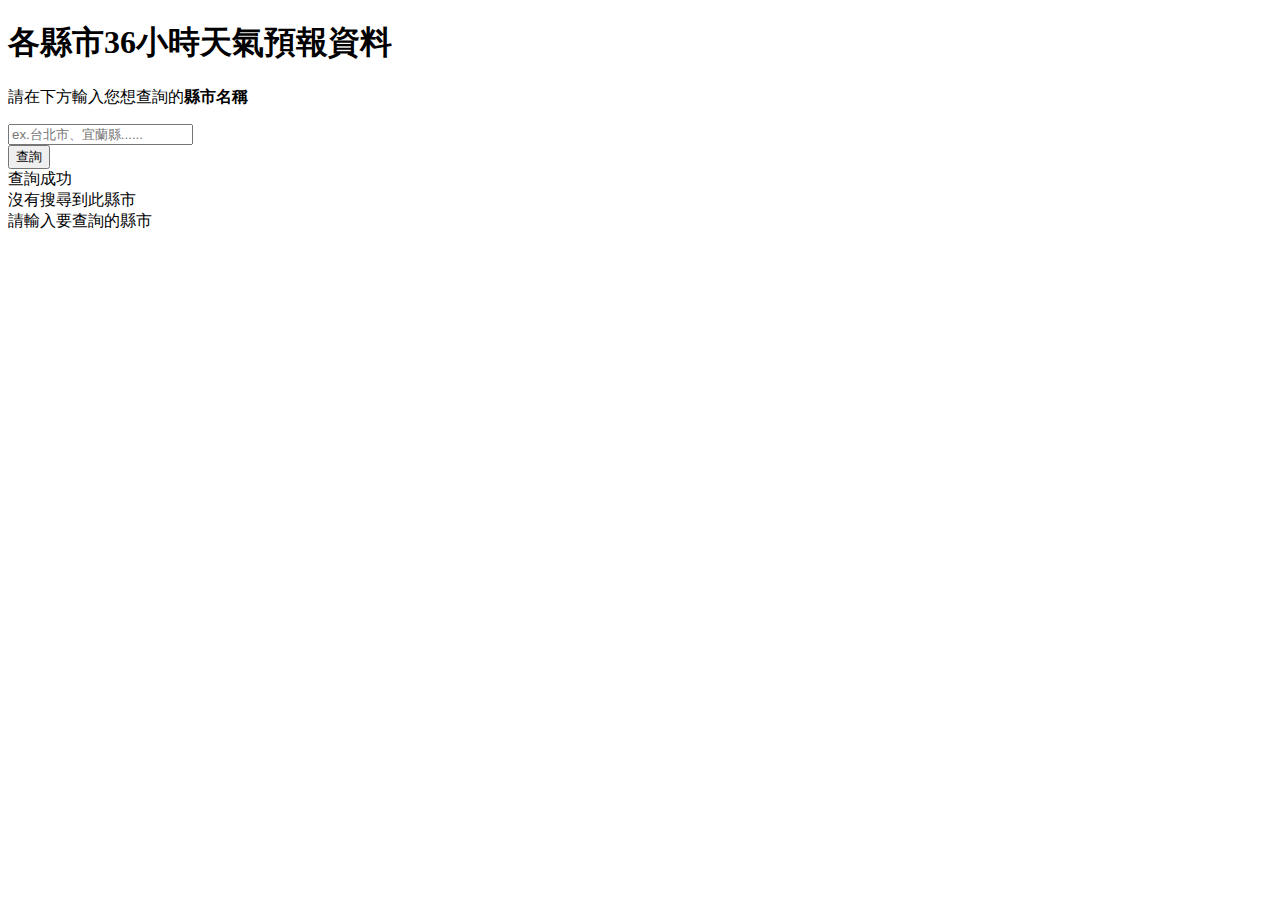
==== weather/index.html @ 9498c4dc "upload1" ====
<!DOCTYPE html>
<html lang="en">
<head>
    <meta charset="UTF-8">
    <meta name="viewport" content="width=device-width, initial-scale=1.0">
    <title>各縣市36小時天氣預報查詢</title>
    <link rel="stylesheet" href="https://stackpath.bootstrapcdn.com/bootstrap/4.2.1/css/bootstrap.min.css" integrity="sha384-GJzZqFGwb1QTTN6wy59ffF1BuGJpLSa9DkKMp0DgiMDm4iYMj70gZWKYbI706tWS" crossorigin="anonymous">
    <link rel="stylesheet" type="text/css" href="css/all.min.css">
    <link rel="icon" href="images/icon.ico">
</head>
<body>
    <div class="bgImg ">
        <div class="container">
          <h1 class="text-light">各縣市36小時天氣預報資料</h1>
          <p>請在下方輸入您想查詢的<strong class="text-strong ">縣市名稱</strong></p>
          <form>
            <div class="form_group">
              <input id="input_answer" class=" col-md-7 col-7  border-white" type="text" placeholder="ex.台北市、宜蘭縣......">
            </div>
          </form>
          <button id="findButton" type="submit" name="submit" class="btn btn-info border-btn">查詢</button>
          <div class="alert-group ">
              <div id="success" class="alert alert-success">查詢成功</div>
              <div id="fail" class="alert alert-danger">沒有搜尋到此縣市</div>
              <div id="empty" class="alert alert-danger">請輸入要查詢的縣市</div>
          </div>
      </div>
  </div>    
    <script src="https://ajax.googleapis.com/ajax/libs/jquery/3.5.1/jquery.min.js"></script>
    <script src="https://cdnjs.cloudflare.com/ajax/libs/popper.js/1.14.6/umd/popper.min.js" integrity="sha384-wHAiFfRlMFy6i5SRaxvfOCifBUQy1xHdJ/yoi7FRNXMRBu5WHdZYu1hA6ZOblgut" crossorigin="anonymous"></script>
    <script src="https://stackpath.bootstrapcdn.com/bootstrap/4.2.1/js/bootstrap.min.js" integrity="sha384-B0UglyR+jN6CkvvICOB2joaf5I4l3gm9GU6Hc1og6Ls7i6U/mkkaduKaBhlAXv9k" crossorigin="anonymous"></script>
    <script type="text/javascript" src="air.js"></script>
</body>
</html>
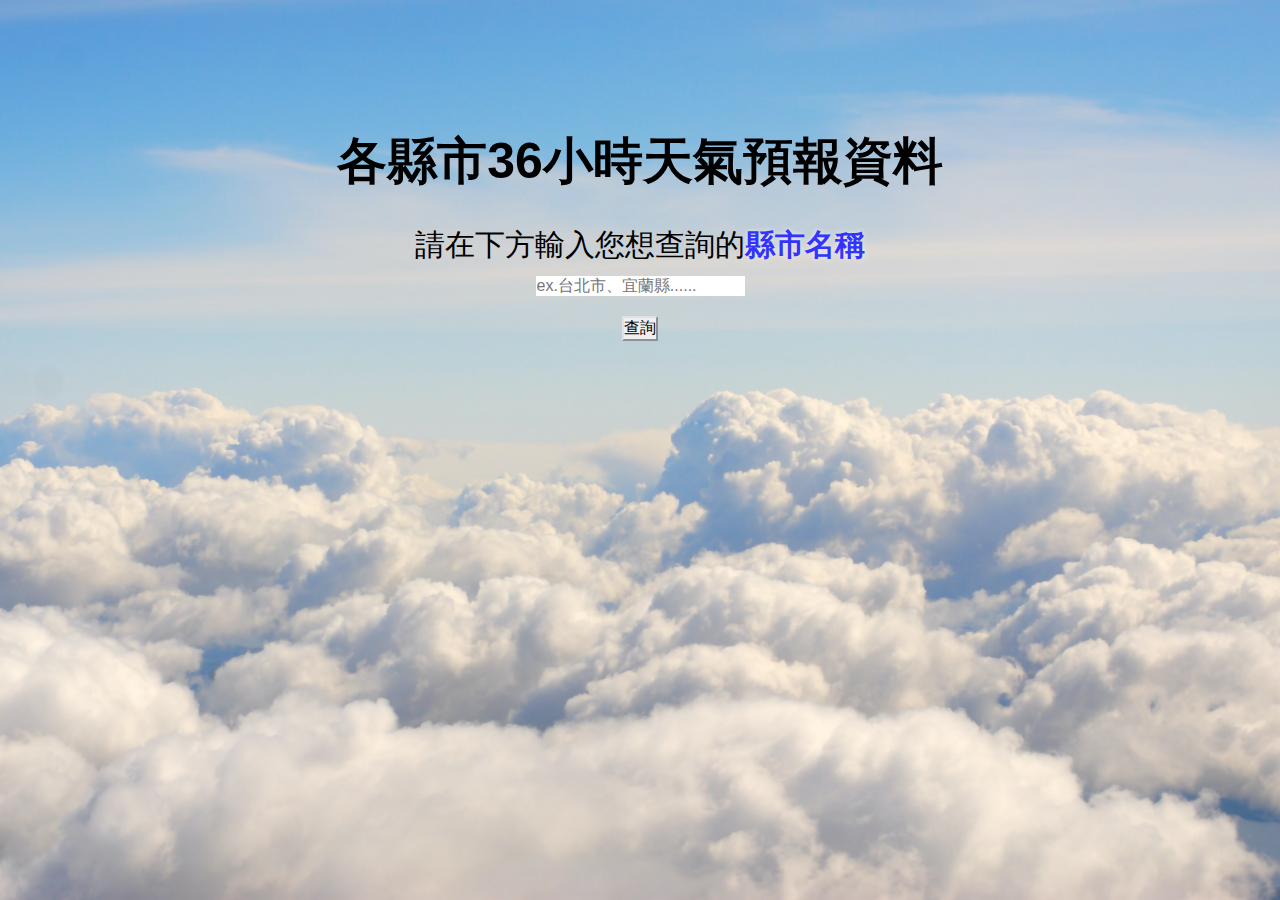
==== commit cb149e80: "modified" ====
--- a/weather/index.html
+++ b/weather/index.html
@@ -5,7 +5,7 @@
     <meta name="viewport" content="width=device-width, initial-scale=1.0">
     <title>各縣市36小時天氣預報查詢</title>
     <link rel="stylesheet" href="https://stackpath.bootstrapcdn.com/bootstrap/4.2.1/css/bootstrap.min.css" integrity="sha384-GJzZqFGwb1QTTN6wy59ffF1BuGJpLSa9DkKMp0DgiMDm4iYMj70gZWKYbI706tWS" crossorigin="anonymous">
-    <link rel="stylesheet" type="text/css" href="css/all.min.css">
+    <link rel="stylesheet" type="text/css" href="css/all.css">
     <link rel="icon" href="images/icon.ico">
 </head>
 <body>
--- a/weather/css/all.css
+++ b/weather/css/all.css
@@ -0,0 +1,516 @@
+/*!
+Pure v1.0.1
+Copyright 2013 Yahoo!
+Licensed under the BSD License.
+https://github.com/pure-css/pure/blob/master/LICENSE.md
+*/
+/*!
+normalize.css v^3.0 | MIT License | git.io/normalize
+Copyright (c) Nicolas Gallagher and Jonathan Neal
+*/
+/*! normalize.css v3.0.3 | MIT License | github.com/necolas/normalize.css */
+/**
+ * 1. Set default font family to sans-serif.
+ * 2. Prevent iOS and IE text size adjust after device orientation change,
+ *    without disabling user zoom.
+ */
+h1, h2, h3, h4, h5, h6, p {
+  font-family: 'Noto Sans TC', sans-serif;
+}
+
+html {
+  font-family: 'Noto Sans TC', sans-serif;
+  -ms-text-size-adjust: 100%;
+  /* 2 */
+  -webkit-text-size-adjust: 100%;
+  /* 2 */
+}
+
+/**
+   * Remove default margin.
+   */
+body {
+  margin: 0;
+}
+
+/* HTML5 display definitions
+     ========================================================================== */
+/**
+   * Correct `block` display not defined for any HTML5 element in IE 8/9.
+   * Correct `block` display not defined for `details` or `summary` in IE 10/11
+   * and Firefox.
+   * Correct `block` display not defined for `main` in IE 11.
+   */
+article,
+aside,
+details,
+figcaption,
+figure,
+footer,
+header,
+hgroup,
+main,
+menu,
+nav,
+section,
+summary {
+  display: block;
+}
+
+/**
+   * 1. Correct `inline-block` display not defined in IE 8/9.
+   * 2. Normalize vertical alignment of `progress` in Chrome, Firefox, and Opera.
+   */
+audio,
+canvas,
+progress,
+video {
+  display: inline-block;
+  /* 1 */
+  vertical-align: baseline;
+  /* 2 */
+}
+
+/**
+   * Prevent modern browsers from displaying `audio` without controls.
+   * Remove excess height in iOS 5 devices.
+   */
+audio:not([controls]) {
+  display: none;
+  height: 0;
+}
+
+/**
+   * Address `[hidden]` styling not present in IE 8/9/10.
+   * Hide the `template` element in IE 8/9/10/11, Safari, and Firefox < 22.
+   */
+[hidden],
+template {
+  display: none;
+}
+
+/* Links
+     ========================================================================== */
+/**
+   * Remove the gray background color from active links in IE 10.
+   */
+a {
+  background-color: transparent;
+}
+
+/**
+   * Improve readability of focused elements when they are also in an
+   * active/hover state.
+   */
+a:active,
+a:hover {
+  outline: 0;
+}
+
+/* Text-level semantics
+     ========================================================================== */
+/**
+   * Address styling not present in IE 8/9/10/11, Safari, and Chrome.
+   */
+abbr[title] {
+  border-bottom: 1px dotted;
+}
+
+/**
+   * Address style set to `bolder` in Firefox 4+, Safari, and Chrome.
+   */
+b,
+strong {
+  font-weight: bold;
+}
+
+/**
+   * Address styling not present in Safari and Chrome.
+   */
+dfn {
+  font-style: italic;
+}
+
+/**
+   * Address variable `h1` font-size and margin within `section` and `article`
+   * contexts in Firefox 4+, Safari, and Chrome.
+   */
+h1 {
+  font-size: 2em;
+  margin: 0.67em 0;
+}
+
+/**
+   * Address styling not present in IE 8/9.
+   */
+mark {
+  background: #ff0;
+  color: #000;
+}
+
+/**
+   * Address inconsistent and variable font size in all browsers.
+   */
+small {
+  font-size: 80%;
+}
+
+/**
+   * Prevent `sub` and `sup` affecting `line-height` in all browsers.
+   */
+sub,
+sup {
+  font-size: 75%;
+  line-height: 0;
+  position: relative;
+  vertical-align: baseline;
+}
+
+sup {
+  top: -0.5em;
+}
+
+sub {
+  bottom: -0.25em;
+}
+
+/* Embedded content
+     ========================================================================== */
+/**
+   * Remove border when inside `a` element in IE 8/9/10.
+   */
+img {
+  border: 0;
+}
+
+/**
+   * Correct overflow not hidden in IE 9/10/11.
+   */
+svg:not(:root) {
+  overflow: hidden;
+}
+
+/* Grouping content
+     ========================================================================== */
+/**
+   * Address margin not present in IE 8/9 and Safari.
+   */
+figure {
+  margin: 1em 40px;
+}
+
+/**
+   * Address differences between Firefox and other browsers.
+   */
+hr {
+  -webkit-box-sizing: content-box;
+  box-sizing: content-box;
+  height: 0;
+}
+
+/**
+   * Contain overflow in all browsers.
+   */
+pre {
+  overflow: auto;
+}
+
+/**
+   * Address odd `em`-unit font size rendering in all browsers.
+   */
+code,
+kbd,
+pre,
+samp {
+  font-family: monospace, monospace;
+  font-size: 1em;
+}
+
+/* Forms
+     ========================================================================== */
+/**
+   * Known limitation: by default, Chrome and Safari on OS X allow very limited
+   * styling of `select`, unless a `border` property is set.
+   */
+/**
+   * 1. Correct color not being inherited.
+   *    Known issue: affects color of disabled elements.
+   * 2. Correct font properties not being inherited.
+   * 3. Address margins set differently in Firefox 4+, Safari, and Chrome.
+   */
+button,
+input,
+optgroup,
+select,
+textarea {
+  color: inherit;
+  /* 1 */
+  font: inherit;
+  /* 2 */
+  margin: 0;
+  /* 3 */
+}
+
+/**
+   * Address `overflow` set to `hidden` in IE 8/9/10/11.
+   */
+button {
+  overflow: visible;
+}
+
+/**
+   * Address inconsistent `text-transform` inheritance for `button` and `select`.
+   * All other form control elements do not inherit `text-transform` values.
+   * Correct `button` style inheritance in Firefox, IE 8/9/10/11, and Opera.
+   * Correct `select` style inheritance in Firefox.
+   */
+button,
+select {
+  text-transform: none;
+}
+
+/**
+   * 1. Avoid the WebKit bug in Android 4.0.* where (2) destroys native `audio`
+   *    and `video` controls.
+   * 2. Correct inability to style clickable `input` types in iOS.
+   * 3. Improve usability and consistency of cursor style between image-type
+   *    `input` and others.
+   */
+button,
+html input[type="button"],
+input[type="reset"],
+input[type="submit"] {
+  -webkit-appearance: button;
+  /* 2 */
+  cursor: pointer;
+  /* 3 */
+}
+
+/**
+   * Re-set default cursor for disabled elements.
+   */
+button[disabled],
+html input[disabled] {
+  cursor: default;
+}
+
+/**
+   * Remove inner padding and border in Firefox 4+.
+   */
+button::-moz-focus-inner,
+input::-moz-focus-inner {
+  border: 0;
+  padding: 0;
+}
+
+/**
+   * Address Firefox 4+ setting `line-height` on `input` using `!important` in
+   * the UA stylesheet.
+   */
+input {
+  line-height: normal;
+}
+
+/**
+   * It's recommended that you don't attempt to style these elements.
+   * Firefox's implementation doesn't respect box-sizing, padding, or width.
+   *
+   * 1. Address box sizing set to `content-box` in IE 8/9/10.
+   * 2. Remove excess padding in IE 8/9/10.
+   */
+input[type="checkbox"],
+input[type="radio"] {
+  -webkit-box-sizing: border-box;
+  box-sizing: border-box;
+  /* 1 */
+  padding: 0;
+  /* 2 */
+}
+
+/**
+   * Fix the cursor style for Chrome's increment/decrement buttons. For certain
+   * `font-size` values of the `input`, it causes the cursor style of the
+   * decrement button to change from `default` to `text`.
+   */
+input[type="number"]::-webkit-inner-spin-button,
+input[type="number"]::-webkit-outer-spin-button {
+  height: auto;
+}
+
+/**
+   * 1. Address `appearance` set to `searchfield` in Safari and Chrome.
+   * 2. Address `box-sizing` set to `border-box` in Safari and Chrome.
+   */
+input[type="search"] {
+  -webkit-appearance: textfield;
+  /* 1 */
+  -webkit-box-sizing: content-box;
+  box-sizing: content-box;
+  /* 2 */
+}
+
+/**
+   * Remove inner padding and search cancel button in Safari and Chrome on OS X.
+   * Safari (but not Chrome) clips the cancel button when the search input has
+   * padding (and `textfield` appearance).
+   */
+input[type="search"]::-webkit-search-cancel-button,
+input[type="search"]::-webkit-search-decoration {
+  -webkit-appearance: none;
+}
+
+/**
+   * Define consistent border, margin, and padding.
+   */
+fieldset {
+  border: 1px solid #c0c0c0;
+  margin: 0 2px;
+  padding: 0.35em 0.625em 0.75em;
+}
+
+/**
+   * 1. Correct `color` not being inherited in IE 8/9/10/11.
+   * 2. Remove padding so people aren't caught out if they zero out fieldsets.
+   */
+legend {
+  border: 0;
+  /* 1 */
+  padding: 0;
+  /* 2 */
+}
+
+/**
+   * Remove default vertical scrollbar in IE 8/9/10/11.
+   */
+textarea {
+  overflow: auto;
+}
+
+/**
+   * Don't inherit the `font-weight` (applied by a rule above).
+   * NOTE: the default cannot safely be changed in Chrome and Safari on OS X.
+   */
+optgroup {
+  font-weight: bold;
+}
+
+/* Tables
+     ========================================================================== */
+/**
+   * Remove most spacing between table cells.
+   */
+table {
+  border-collapse: collapse;
+  border-spacing: 0;
+}
+
+td,
+th {
+  padding: 0;
+}
+
+/*csslint important:false*/
+/* ==========================================================================
+     Pure Base Extras
+     ========================================================================== */
+/**
+   * Extra rules that Pure adds on top of Normalize.css
+   */
+/**
+   * Always hide an element when it has the `hidden` HTML attribute.
+   */
+.hidden,
+[hidden] {
+  display: none !important;
+}
+
+/**
+   * Add this class to an image to make it fit within it's fluid parent wrapper while maintaining
+   * aspect ratio.
+   */
+.pure-img {
+  max-width: 100%;
+  height: auto;
+  display: block;
+}
+
+* {
+  margin: 0;
+  padding: 0;
+  -webkit-box-sizing: border-box;
+          box-sizing: border-box;
+}
+
+img {
+  display: block;
+}
+
+.bgImg {
+  background-size: cover;
+  background-position: top;
+  background-image: url(../images/sky.jpg);
+  height: 100vh;
+}
+
+.bgImg .container {
+  text-align: center;
+}
+
+.bgImg .container h1 {
+  font-size: 30px;
+  margin: auto;
+  padding-top: 10%;
+}
+
+@media (min-width: 768px) {
+  .bgImg .container h1 {
+    font-size: 50px;
+  }
+}
+
+.bgImg .container p {
+  margin-top: 30px;
+  font-size: 20px;
+}
+
+@media (min-width: 768px) {
+  .bgImg .container p {
+    font-size: 30px;
+  }
+}
+
+.bgImg .container .form_group {
+  width: 90%;
+  margin: 10px auto 20px;
+}
+
+.bgImg .container .alert-group {
+  width: 80%;
+  margin: auto;
+  margin-top: 20px;
+}
+
+@media (min-width: 768px) {
+  .bgImg .container .alert-group {
+    width: 40%;
+    margin-top: 30px;
+  }
+}
+
+.bgImg .container .alert-group .alert {
+  display: none;
+}
+
+.text-strong {
+  text-shadow: 0 0 5px #eee;
+  color: #3333ff;
+}
+
+.border-white {
+  border: 1px solid #fff;
+}
+
+.border-btn {
+  border-color: #dee2e6;
+}
+/*# sourceMappingURL=all.css.map */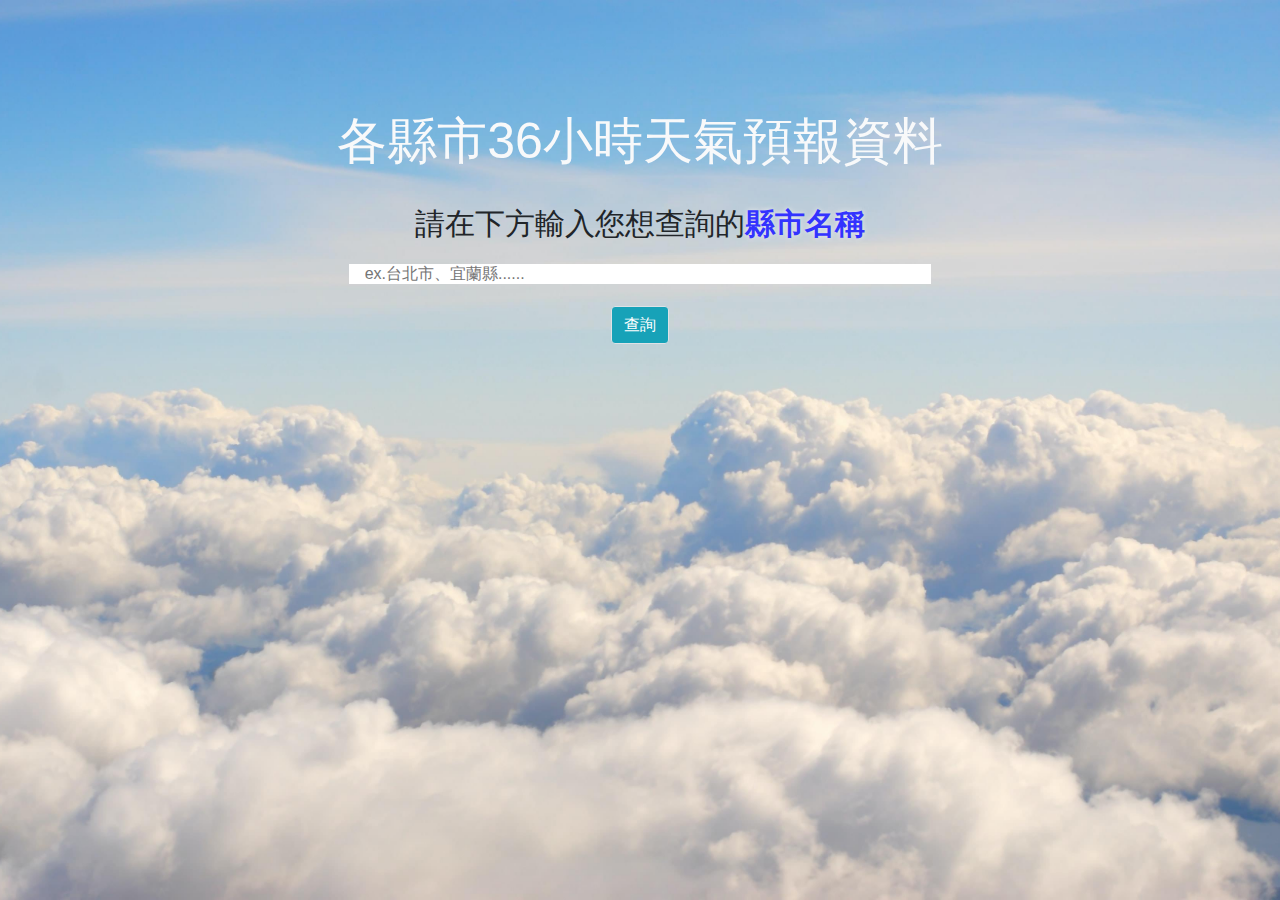
==== commit 2d969304: "support IE fetch" ====
--- a/weather/index.html
+++ b/weather/index.html
@@ -1,34 +1 @@
-<!DOCTYPE html>
-<html lang="en">
-<head>
-    <meta charset="UTF-8">
-    <meta name="viewport" content="width=device-width, initial-scale=1.0">
-    <title>各縣市36小時天氣預報查詢</title>
-    <link rel="stylesheet" href="https://stackpath.bootstrapcdn.com/bootstrap/4.2.1/css/bootstrap.min.css" integrity="sha384-GJzZqFGwb1QTTN6wy59ffF1BuGJpLSa9DkKMp0DgiMDm4iYMj70gZWKYbI706tWS" crossorigin="anonymous">
-    <link rel="stylesheet" type="text/css" href="css/all.css">
-    <link rel="icon" href="images/icon.ico">
-</head>
-<body>
-    <div class="bgImg ">
-        <div class="container">
-          <h1 class="text-light">各縣市36小時天氣預報資料</h1>
-          <p>請在下方輸入您想查詢的<strong class="text-strong ">縣市名稱</strong></p>
-          <form>
-            <div class="form_group">
-              <input id="input_answer" class=" col-md-7 col-7  border-white" type="text" placeholder="ex.台北市、宜蘭縣......">
-            </div>
-          </form>
-          <button id="findButton" type="submit" name="submit" class="btn btn-info border-btn">查詢</button>
-          <div class="alert-group ">
-              <div id="success" class="alert alert-success">查詢成功</div>
-              <div id="fail" class="alert alert-danger">沒有搜尋到此縣市</div>
-              <div id="empty" class="alert alert-danger">請輸入要查詢的縣市</div>
-          </div>
-      </div>
-  </div>    
-    <script src="https://ajax.googleapis.com/ajax/libs/jquery/3.5.1/jquery.min.js"></script>
-    <script src="https://cdnjs.cloudflare.com/ajax/libs/popper.js/1.14.6/umd/popper.min.js" integrity="sha384-wHAiFfRlMFy6i5SRaxvfOCifBUQy1xHdJ/yoi7FRNXMRBu5WHdZYu1hA6ZOblgut" crossorigin="anonymous"></script>
-    <script src="https://stackpath.bootstrapcdn.com/bootstrap/4.2.1/js/bootstrap.min.js" integrity="sha384-B0UglyR+jN6CkvvICOB2joaf5I4l3gm9GU6Hc1og6Ls7i6U/mkkaduKaBhlAXv9k" crossorigin="anonymous"></script>
-    <script type="text/javascript" src="air.js"></script>
-</body>
-</html>+<!DOCTYPE html><html lang="en"><head><meta charset="UTF-8"><meta name="viewport" content="width=device-width,initial-scale=1"><link rel="icon" href="icon.ico"><link href="css/all.css" rel="stylesheet"></head><body><div class="bgImg"><div class="container"><h1 class="text-light">各縣市36小時天氣預報資料</h1><p>請在下方輸入您想查詢的<strong class="text-strong">縣市名稱</strong></p><form><div class="form_group"><input id="input_answer" class="col-md-7 col-7 border-white" type="text" placeholder="ex.台北市、宜蘭縣......"></div></form><button id="findButton" type="submit" name="submit" class="btn btn-info border-btn">查詢</button><div class="alert-group"><div id="success" class="alert alert-success">查詢成功</div><div id="fail" class="alert alert-danger">沒有搜尋到此縣市</div><div id="empty" class="alert alert-danger">請輸入要查詢的縣市</div></div></div></div><script src="main.js"></script></body></html>--- a/weather/css/all.css
+++ b/weather/css/all.css
@@ -1,516 +1,14 @@
 /*!
+ * Bootstrap v4.5.2 (https://getbootstrap.com/)
+ * Copyright 2011-2020 The Bootstrap Authors
+ * Copyright 2011-2020 Twitter, Inc.
+ * Licensed under MIT (https://github.com/twbs/bootstrap/blob/main/LICENSE)
+ */:root{--blue:#007bff;--indigo:#6610f2;--purple:#6f42c1;--pink:#e83e8c;--red:#dc3545;--orange:#fd7e14;--yellow:#ffc107;--green:#28a745;--teal:#20c997;--cyan:#17a2b8;--white:#fff;--gray:#6c757d;--gray-dark:#343a40;--primary:#007bff;--secondary:#6c757d;--success:#28a745;--info:#17a2b8;--warning:#ffc107;--danger:#dc3545;--light:#f8f9fa;--dark:#343a40;--breakpoint-xs:0;--breakpoint-sm:576px;--breakpoint-md:768px;--breakpoint-lg:992px;--breakpoint-xl:1200px;--font-family-sans-serif:-apple-system,BlinkMacSystemFont,"Segoe UI",Roboto,"Helvetica Neue",Arial,"Noto Sans",sans-serif,"Apple Color Emoji","Segoe UI Emoji","Segoe UI Symbol","Noto Color Emoji";--font-family-monospace:SFMono-Regular,Menlo,Monaco,Consolas,"Liberation Mono","Courier New",monospace}*,:after,:before{box-sizing:border-box}html{font-family:sans-serif;line-height:1.15;-webkit-tap-highlight-color:rgba(0,0,0,0)}article,aside,figcaption,figure,footer,header,hgroup,main,nav,section{display:block}body{font-family:-apple-system,BlinkMacSystemFont,Segoe UI,Roboto,Helvetica Neue,Arial,Noto Sans,sans-serif,Apple Color Emoji,Segoe UI Emoji,Segoe UI Symbol,Noto Color Emoji;font-size:1rem;font-weight:400;line-height:1.5;color:#212529;text-align:left;background-color:#fff}[tabindex="-1"]:focus:not(:focus-visible){outline:0!important}hr{overflow:visible}h1,h2,h3,h4,h5,h6{margin-top:0;margin-bottom:.5rem}p{margin-top:0;margin-bottom:1rem}abbr[data-original-title],abbr[title]{text-decoration:underline;text-decoration:underline dotted;cursor:help;border-bottom:0;text-decoration-skip-ink:none}address{font-style:normal;line-height:inherit}address,dl,ol,ul{margin-bottom:1rem}dl,ol,ul{margin-top:0}ol ol,ol ul,ul ol,ul ul{margin-bottom:0}dt{font-weight:700}dd{margin-bottom:.5rem;margin-left:0}blockquote{margin:0 0 1rem}b,strong{font-weight:bolder}a{color:#007bff;text-decoration:none}a:hover{color:#0056b3;text-decoration:underline}a:not([href]):not([class]),a:not([href]):not([class]):hover{color:inherit;text-decoration:none}code,kbd,pre,samp{font-family:SFMono-Regular,Menlo,Monaco,Consolas,Liberation Mono,Courier New,monospace}pre{margin-top:0;margin-bottom:1rem;-ms-overflow-style:scrollbar}figure{margin:0 0 1rem}img{border-style:none}img,svg{vertical-align:middle}svg{overflow:hidden}caption{padding-top:.75rem;padding-bottom:.75rem;color:#6c757d;text-align:left;caption-side:bottom}th{text-align:inherit}label{display:inline-block;margin-bottom:.5rem}button{border-radius:0}button:focus{outline:1px dotted;outline:5px auto -webkit-focus-ring-color}button,input,optgroup,select,textarea{font-family:inherit;font-size:inherit;line-height:inherit}button,input{overflow:visible}[role=button]{cursor:pointer}select{word-wrap:normal}[type=button],[type=reset],[type=submit],button{-webkit-appearance:button}[type=button]:not(:disabled),[type=reset]:not(:disabled),[type=submit]:not(:disabled),button:not(:disabled){cursor:pointer}[type=button]::-moz-focus-inner,[type=reset]::-moz-focus-inner,[type=submit]::-moz-focus-inner,button::-moz-focus-inner{padding:0;border-style:none}textarea{resize:vertical}fieldset{min-width:0;padding:0;margin:0;border:0}legend{display:block;width:100%;max-width:100%;margin-bottom:.5rem;font-size:1.5rem;line-height:inherit;color:inherit;white-space:normal}progress{vertical-align:baseline}[type=number]::-webkit-inner-spin-button,[type=number]::-webkit-outer-spin-button{height:auto}[type=search]{outline-offset:-2px;-webkit-appearance:none}[type=search]::-webkit-search-decoration{-webkit-appearance:none}::-webkit-file-upload-button{font:inherit;-webkit-appearance:button}output{display:inline-block}summary{display:list-item;cursor:pointer}template{display:none}[hidden]{display:none!important}.h1,.h2,.h3,.h4,.h5,.h6,h1,h2,h3,h4,h5,h6{margin-bottom:.5rem;font-weight:500;line-height:1.2}.h1,h1{font-size:2.5rem}.h2,h2{font-size:2rem}.h3,h3{font-size:1.75rem}.h4,h4{font-size:1.5rem}.h5,h5{font-size:1.25rem}.h6,h6{font-size:1rem}.lead{font-size:1.25rem;font-weight:300}.display-1{font-size:6rem}.display-1,.display-2{font-weight:300;line-height:1.2}.display-2{font-size:5.5rem}.display-3{font-size:4.5rem}.display-3,.display-4{font-weight:300;line-height:1.2}.display-4{font-size:3.5rem}hr{margin-top:1rem;margin-bottom:1rem;border:0;border-top:1px solid rgba(0,0,0,.1)}.small,small{font-size:80%;font-weight:400}.mark,mark{padding:.2em;background-color:#fcf8e3}.list-inline,.list-unstyled{padding-left:0;list-style:none}.list-inline-item{display:inline-block}.list-inline-item:not(:last-child){margin-right:.5rem}.initialism{font-size:90%;text-transform:uppercase}.blockquote{margin-bottom:1rem;font-size:1.25rem}.blockquote-footer{display:block;font-size:80%;color:#6c757d}.blockquote-footer:before{content:"\2014\00A0"}.img-fluid,.img-thumbnail{max-width:100%;height:auto}.img-thumbnail{padding:.25rem;background-color:#fff;border:1px solid #dee2e6;border-radius:.25rem}.figure{display:inline-block}.figure-img{margin-bottom:.5rem;line-height:1}.figure-caption{font-size:90%;color:#6c757d}code{font-size:87.5%;color:#e83e8c;word-wrap:break-word}a>code{color:inherit}kbd{padding:.2rem .4rem;font-size:87.5%;color:#fff;background-color:#212529;border-radius:.2rem}kbd kbd{padding:0;font-size:100%;font-weight:700}pre{display:block;font-size:87.5%;color:#212529}pre code{font-size:inherit;color:inherit;word-break:normal}.pre-scrollable{max-height:340px;overflow-y:scroll}.container,.container-fluid,.container-lg,.container-md,.container-sm,.container-xl{width:100%;padding-right:15px;padding-left:15px;margin-right:auto;margin-left:auto}@media (min-width:576px){.container,.container-sm{max-width:540px}}@media (min-width:768px){.container,.container-md,.container-sm{max-width:720px}}@media (min-width:992px){.container,.container-lg,.container-md,.container-sm{max-width:960px}}@media (min-width:1200px){.container,.container-lg,.container-md,.container-sm,.container-xl{max-width:1140px}}.row{display:flex;flex-wrap:wrap;margin-right:-15px;margin-left:-15px}.no-gutters{margin-right:0;margin-left:0}.no-gutters>.col,.no-gutters>[class*=col-]{padding-right:0;padding-left:0}.col,.col-1,.col-2,.col-3,.col-4,.col-5,.col-6,.col-7,.col-8,.col-9,.col-10,.col-11,.col-12,.col-auto,.col-lg,.col-lg-1,.col-lg-2,.col-lg-3,.col-lg-4,.col-lg-5,.col-lg-6,.col-lg-7,.col-lg-8,.col-lg-9,.col-lg-10,.col-lg-11,.col-lg-12,.col-lg-auto,.col-md,.col-md-1,.col-md-2,.col-md-3,.col-md-4,.col-md-5,.col-md-6,.col-md-7,.col-md-8,.col-md-9,.col-md-10,.col-md-11,.col-md-12,.col-md-auto,.col-sm,.col-sm-1,.col-sm-2,.col-sm-3,.col-sm-4,.col-sm-5,.col-sm-6,.col-sm-7,.col-sm-8,.col-sm-9,.col-sm-10,.col-sm-11,.col-sm-12,.col-sm-auto,.col-xl,.col-xl-1,.col-xl-2,.col-xl-3,.col-xl-4,.col-xl-5,.col-xl-6,.col-xl-7,.col-xl-8,.col-xl-9,.col-xl-10,.col-xl-11,.col-xl-12,.col-xl-auto{position:relative;width:100%;padding-right:15px;padding-left:15px}.col{flex-basis:0;flex-grow:1;max-width:100%}.row-cols-1>*{flex:0 0 100%;max-width:100%}.row-cols-2>*{flex:0 0 50%;max-width:50%}.row-cols-3>*{flex:0 0 33.33333%;max-width:33.33333%}.row-cols-4>*{flex:0 0 25%;max-width:25%}.row-cols-5>*{flex:0 0 20%;max-width:20%}.row-cols-6>*{flex:0 0 16.66667%;max-width:16.66667%}.col-auto{flex:0 0 auto;width:auto;max-width:100%}.col-1{flex:0 0 8.33333%;max-width:8.33333%}.col-2{flex:0 0 16.66667%;max-width:16.66667%}.col-3{flex:0 0 25%;max-width:25%}.col-4{flex:0 0 33.33333%;max-width:33.33333%}.col-5{flex:0 0 41.66667%;max-width:41.66667%}.col-6{flex:0 0 50%;max-width:50%}.col-7{flex:0 0 58.33333%;max-width:58.33333%}.col-8{flex:0 0 66.66667%;max-width:66.66667%}.col-9{flex:0 0 75%;max-width:75%}.col-10{flex:0 0 83.33333%;max-width:83.33333%}.col-11{flex:0 0 91.66667%;max-width:91.66667%}.col-12{flex:0 0 100%;max-width:100%}.order-first{order:-1}.order-last{order:13}.order-0{order:0}.order-1{order:1}.order-2{order:2}.order-3{order:3}.order-4{order:4}.order-5{order:5}.order-6{order:6}.order-7{order:7}.order-8{order:8}.order-9{order:9}.order-10{order:10}.order-11{order:11}.order-12{order:12}.offset-1{margin-left:8.33333%}.offset-2{margin-left:16.66667%}.offset-3{margin-left:25%}.offset-4{margin-left:33.33333%}.offset-5{margin-left:41.66667%}.offset-6{margin-left:50%}.offset-7{margin-left:58.33333%}.offset-8{margin-left:66.66667%}.offset-9{margin-left:75%}.offset-10{margin-left:83.33333%}.offset-11{margin-left:91.66667%}@media (min-width:576px){.col-sm{flex-basis:0;flex-grow:1;max-width:100%}.row-cols-sm-1>*{flex:0 0 100%;max-width:100%}.row-cols-sm-2>*{flex:0 0 50%;max-width:50%}.row-cols-sm-3>*{flex:0 0 33.33333%;max-width:33.33333%}.row-cols-sm-4>*{flex:0 0 25%;max-width:25%}.row-cols-sm-5>*{flex:0 0 20%;max-width:20%}.row-cols-sm-6>*{flex:0 0 16.66667%;max-width:16.66667%}.col-sm-auto{flex:0 0 auto;width:auto;max-width:100%}.col-sm-1{flex:0 0 8.33333%;max-width:8.33333%}.col-sm-2{flex:0 0 16.66667%;max-width:16.66667%}.col-sm-3{flex:0 0 25%;max-width:25%}.col-sm-4{flex:0 0 33.33333%;max-width:33.33333%}.col-sm-5{flex:0 0 41.66667%;max-width:41.66667%}.col-sm-6{flex:0 0 50%;max-width:50%}.col-sm-7{flex:0 0 58.33333%;max-width:58.33333%}.col-sm-8{flex:0 0 66.66667%;max-width:66.66667%}.col-sm-9{flex:0 0 75%;max-width:75%}.col-sm-10{flex:0 0 83.33333%;max-width:83.33333%}.col-sm-11{flex:0 0 91.66667%;max-width:91.66667%}.col-sm-12{flex:0 0 100%;max-width:100%}.order-sm-first{order:-1}.order-sm-last{order:13}.order-sm-0{order:0}.order-sm-1{order:1}.order-sm-2{order:2}.order-sm-3{order:3}.order-sm-4{order:4}.order-sm-5{order:5}.order-sm-6{order:6}.order-sm-7{order:7}.order-sm-8{order:8}.order-sm-9{order:9}.order-sm-10{order:10}.order-sm-11{order:11}.order-sm-12{order:12}.offset-sm-0{margin-left:0}.offset-sm-1{margin-left:8.33333%}.offset-sm-2{margin-left:16.66667%}.offset-sm-3{margin-left:25%}.offset-sm-4{margin-left:33.33333%}.offset-sm-5{margin-left:41.66667%}.offset-sm-6{margin-left:50%}.offset-sm-7{margin-left:58.33333%}.offset-sm-8{margin-left:66.66667%}.offset-sm-9{margin-left:75%}.offset-sm-10{margin-left:83.33333%}.offset-sm-11{margin-left:91.66667%}}@media (min-width:768px){.col-md{flex-basis:0;flex-grow:1;max-width:100%}.row-cols-md-1>*{flex:0 0 100%;max-width:100%}.row-cols-md-2>*{flex:0 0 50%;max-width:50%}.row-cols-md-3>*{flex:0 0 33.33333%;max-width:33.33333%}.row-cols-md-4>*{flex:0 0 25%;max-width:25%}.row-cols-md-5>*{flex:0 0 20%;max-width:20%}.row-cols-md-6>*{flex:0 0 16.66667%;max-width:16.66667%}.col-md-auto{flex:0 0 auto;width:auto;max-width:100%}.col-md-1{flex:0 0 8.33333%;max-width:8.33333%}.col-md-2{flex:0 0 16.66667%;max-width:16.66667%}.col-md-3{flex:0 0 25%;max-width:25%}.col-md-4{flex:0 0 33.33333%;max-width:33.33333%}.col-md-5{flex:0 0 41.66667%;max-width:41.66667%}.col-md-6{flex:0 0 50%;max-width:50%}.col-md-7{flex:0 0 58.33333%;max-width:58.33333%}.col-md-8{flex:0 0 66.66667%;max-width:66.66667%}.col-md-9{flex:0 0 75%;max-width:75%}.col-md-10{flex:0 0 83.33333%;max-width:83.33333%}.col-md-11{flex:0 0 91.66667%;max-width:91.66667%}.col-md-12{flex:0 0 100%;max-width:100%}.order-md-first{order:-1}.order-md-last{order:13}.order-md-0{order:0}.order-md-1{order:1}.order-md-2{order:2}.order-md-3{order:3}.order-md-4{order:4}.order-md-5{order:5}.order-md-6{order:6}.order-md-7{order:7}.order-md-8{order:8}.order-md-9{order:9}.order-md-10{order:10}.order-md-11{order:11}.order-md-12{order:12}.offset-md-0{margin-left:0}.offset-md-1{margin-left:8.33333%}.offset-md-2{margin-left:16.66667%}.offset-md-3{margin-left:25%}.offset-md-4{margin-left:33.33333%}.offset-md-5{margin-left:41.66667%}.offset-md-6{margin-left:50%}.offset-md-7{margin-left:58.33333%}.offset-md-8{margin-left:66.66667%}.offset-md-9{margin-left:75%}.offset-md-10{margin-left:83.33333%}.offset-md-11{margin-left:91.66667%}}@media (min-width:992px){.col-lg{flex-basis:0;flex-grow:1;max-width:100%}.row-cols-lg-1>*{flex:0 0 100%;max-width:100%}.row-cols-lg-2>*{flex:0 0 50%;max-width:50%}.row-cols-lg-3>*{flex:0 0 33.33333%;max-width:33.33333%}.row-cols-lg-4>*{flex:0 0 25%;max-width:25%}.row-cols-lg-5>*{flex:0 0 20%;max-width:20%}.row-cols-lg-6>*{flex:0 0 16.66667%;max-width:16.66667%}.col-lg-auto{flex:0 0 auto;width:auto;max-width:100%}.col-lg-1{flex:0 0 8.33333%;max-width:8.33333%}.col-lg-2{flex:0 0 16.66667%;max-width:16.66667%}.col-lg-3{flex:0 0 25%;max-width:25%}.col-lg-4{flex:0 0 33.33333%;max-width:33.33333%}.col-lg-5{flex:0 0 41.66667%;max-width:41.66667%}.col-lg-6{flex:0 0 50%;max-width:50%}.col-lg-7{flex:0 0 58.33333%;max-width:58.33333%}.col-lg-8{flex:0 0 66.66667%;max-width:66.66667%}.col-lg-9{flex:0 0 75%;max-width:75%}.col-lg-10{flex:0 0 83.33333%;max-width:83.33333%}.col-lg-11{flex:0 0 91.66667%;max-width:91.66667%}.col-lg-12{flex:0 0 100%;max-width:100%}.order-lg-first{order:-1}.order-lg-last{order:13}.order-lg-0{order:0}.order-lg-1{order:1}.order-lg-2{order:2}.order-lg-3{order:3}.order-lg-4{order:4}.order-lg-5{order:5}.order-lg-6{order:6}.order-lg-7{order:7}.order-lg-8{order:8}.order-lg-9{order:9}.order-lg-10{order:10}.order-lg-11{order:11}.order-lg-12{order:12}.offset-lg-0{margin-left:0}.offset-lg-1{margin-left:8.33333%}.offset-lg-2{margin-left:16.66667%}.offset-lg-3{margin-left:25%}.offset-lg-4{margin-left:33.33333%}.offset-lg-5{margin-left:41.66667%}.offset-lg-6{margin-left:50%}.offset-lg-7{margin-left:58.33333%}.offset-lg-8{margin-left:66.66667%}.offset-lg-9{margin-left:75%}.offset-lg-10{margin-left:83.33333%}.offset-lg-11{margin-left:91.66667%}}@media (min-width:1200px){.col-xl{flex-basis:0;flex-grow:1;max-width:100%}.row-cols-xl-1>*{flex:0 0 100%;max-width:100%}.row-cols-xl-2>*{flex:0 0 50%;max-width:50%}.row-cols-xl-3>*{flex:0 0 33.33333%;max-width:33.33333%}.row-cols-xl-4>*{flex:0 0 25%;max-width:25%}.row-cols-xl-5>*{flex:0 0 20%;max-width:20%}.row-cols-xl-6>*{flex:0 0 16.66667%;max-width:16.66667%}.col-xl-auto{flex:0 0 auto;width:auto;max-width:100%}.col-xl-1{flex:0 0 8.33333%;max-width:8.33333%}.col-xl-2{flex:0 0 16.66667%;max-width:16.66667%}.col-xl-3{flex:0 0 25%;max-width:25%}.col-xl-4{flex:0 0 33.33333%;max-width:33.33333%}.col-xl-5{flex:0 0 41.66667%;max-width:41.66667%}.col-xl-6{flex:0 0 50%;max-width:50%}.col-xl-7{flex:0 0 58.33333%;max-width:58.33333%}.col-xl-8{flex:0 0 66.66667%;max-width:66.66667%}.col-xl-9{flex:0 0 75%;max-width:75%}.col-xl-10{flex:0 0 83.33333%;max-width:83.33333%}.col-xl-11{flex:0 0 91.66667%;max-width:91.66667%}.col-xl-12{flex:0 0 100%;max-width:100%}.order-xl-first{order:-1}.order-xl-last{order:13}.order-xl-0{order:0}.order-xl-1{order:1}.order-xl-2{order:2}.order-xl-3{order:3}.order-xl-4{order:4}.order-xl-5{order:5}.order-xl-6{order:6}.order-xl-7{order:7}.order-xl-8{order:8}.order-xl-9{order:9}.order-xl-10{order:10}.order-xl-11{order:11}.order-xl-12{order:12}.offset-xl-0{margin-left:0}.offset-xl-1{margin-left:8.33333%}.offset-xl-2{margin-left:16.66667%}.offset-xl-3{margin-left:25%}.offset-xl-4{margin-left:33.33333%}.offset-xl-5{margin-left:41.66667%}.offset-xl-6{margin-left:50%}.offset-xl-7{margin-left:58.33333%}.offset-xl-8{margin-left:66.66667%}.offset-xl-9{margin-left:75%}.offset-xl-10{margin-left:83.33333%}.offset-xl-11{margin-left:91.66667%}}.table{width:100%;margin-bottom:1rem;color:#212529}.table td,.table th{padding:.75rem;vertical-align:top;border-top:1px solid #dee2e6}.table thead th{vertical-align:bottom;border-bottom:2px solid #dee2e6}.table tbody+tbody{border-top:2px solid #dee2e6}.table-sm td,.table-sm th{padding:.3rem}.table-bordered,.table-bordered td,.table-bordered th{border:1px solid #dee2e6}.table-bordered thead td,.table-bordered thead th{border-bottom-width:2px}.table-borderless tbody+tbody,.table-borderless td,.table-borderless th,.table-borderless thead th{border:0}.table-striped tbody tr:nth-of-type(odd){background-color:rgba(0,0,0,.05)}.table-hover tbody tr:hover{color:#212529;background-color:rgba(0,0,0,.075)}.table-primary,.table-primary>td,.table-primary>th{background-color:#b8daff}.table-primary tbody+tbody,.table-primary td,.table-primary th,.table-primary thead th{border-color:#7abaff}.table-hover .table-primary:hover,.table-hover .table-primary:hover>td,.table-hover .table-primary:hover>th{background-color:#9fcdff}.table-secondary,.table-secondary>td,.table-secondary>th{background-color:#d6d8db}.table-secondary tbody+tbody,.table-secondary td,.table-secondary th,.table-secondary thead th{border-color:#b3b7bb}.table-hover .table-secondary:hover,.table-hover .table-secondary:hover>td,.table-hover .table-secondary:hover>th{background-color:#c8cbcf}.table-success,.table-success>td,.table-success>th{background-color:#c3e6cb}.table-success tbody+tbody,.table-success td,.table-success th,.table-success thead th{border-color:#8fd19e}.table-hover .table-success:hover,.table-hover .table-success:hover>td,.table-hover .table-success:hover>th{background-color:#b1dfbb}.table-info,.table-info>td,.table-info>th{background-color:#bee5eb}.table-info tbody+tbody,.table-info td,.table-info th,.table-info thead th{border-color:#86cfda}.table-hover .table-info:hover,.table-hover .table-info:hover>td,.table-hover .table-info:hover>th{background-color:#abdde5}.table-warning,.table-warning>td,.table-warning>th{background-color:#ffeeba}.table-warning tbody+tbody,.table-warning td,.table-warning th,.table-warning thead th{border-color:#ffdf7e}.table-hover .table-warning:hover,.table-hover .table-warning:hover>td,.table-hover .table-warning:hover>th{background-color:#ffe8a1}.table-danger,.table-danger>td,.table-danger>th{background-color:#f5c6cb}.table-danger tbody+tbody,.table-danger td,.table-danger th,.table-danger thead th{border-color:#ed969e}.table-hover .table-danger:hover,.table-hover .table-danger:hover>td,.table-hover .table-danger:hover>th{background-color:#f1b0b7}.table-light,.table-light>td,.table-light>th{background-color:#fdfdfe}.table-light tbody+tbody,.table-light td,.table-light th,.table-light thead th{border-color:#fbfcfc}.table-hover .table-light:hover,.table-hover .table-light:hover>td,.table-hover .table-light:hover>th{background-color:#ececf6}.table-dark,.table-dark>td,.table-dark>th{background-color:#c6c8ca}.table-dark tbody+tbody,.table-dark td,.table-dark th,.table-dark thead th{border-color:#95999c}.table-hover .table-dark:hover,.table-hover .table-dark:hover>td,.table-hover .table-dark:hover>th{background-color:#b9bbbe}.table-active,.table-active>td,.table-active>th,.table-hover .table-active:hover,.table-hover .table-active:hover>td,.table-hover .table-active:hover>th{background-color:rgba(0,0,0,.075)}.table .thead-dark th{color:#fff;background-color:#343a40;border-color:#454d55}.table .thead-light th{color:#495057;background-color:#e9ecef;border-color:#dee2e6}.table-dark{color:#fff;background-color:#343a40}.table-dark td,.table-dark th,.table-dark thead th{border-color:#454d55}.table-dark.table-bordered{border:0}.table-dark.table-striped tbody tr:nth-of-type(odd){background-color:hsla(0,0%,100%,.05)}.table-dark.table-hover tbody tr:hover{color:#fff;background-color:hsla(0,0%,100%,.075)}@media (max-width:575.98px){.table-responsive-sm{display:block;width:100%;overflow-x:auto;-webkit-overflow-scrolling:touch}.table-responsive-sm>.table-bordered{border:0}}@media (max-width:767.98px){.table-responsive-md{display:block;width:100%;overflow-x:auto;-webkit-overflow-scrolling:touch}.table-responsive-md>.table-bordered{border:0}}@media (max-width:991.98px){.table-responsive-lg{display:block;width:100%;overflow-x:auto;-webkit-overflow-scrolling:touch}.table-responsive-lg>.table-bordered{border:0}}@media (max-width:1199.98px){.table-responsive-xl{display:block;width:100%;overflow-x:auto;-webkit-overflow-scrolling:touch}.table-responsive-xl>.table-bordered{border:0}}.table-responsive{display:block;width:100%;overflow-x:auto;-webkit-overflow-scrolling:touch}.table-responsive>.table-bordered{border:0}.form-control{display:block;width:100%;height:calc(1.5em + .75rem + 2px);padding:.375rem .75rem;font-size:1rem;font-weight:400;line-height:1.5;color:#495057;background-color:#fff;background-clip:padding-box;border:1px solid #ced4da;border-radius:.25rem;transition:border-color .15s ease-in-out,box-shadow .15s ease-in-out}@media (prefers-reduced-motion:reduce){.form-control{transition:none}}.form-control::-ms-expand{background-color:transparent;border:0}.form-control:-moz-focusring{color:transparent;text-shadow:0 0 0 #495057}.form-control:focus{color:#495057;background-color:#fff;border-color:#80bdff;outline:0;box-shadow:0 0 0 .2rem rgba(0,123,255,.25)}.form-control::placeholder{color:#6c757d;opacity:1}.form-control:disabled,.form-control[readonly]{background-color:#e9ecef;opacity:1}input[type=date].form-control,input[type=datetime-local].form-control,input[type=month].form-control,input[type=time].form-control{appearance:none}select.form-control:focus::-ms-value{color:#495057;background-color:#fff}.form-control-file,.form-control-range{display:block;width:100%}.col-form-label{padding-top:calc(.375rem + 1px);padding-bottom:calc(.375rem + 1px);margin-bottom:0;font-size:inherit;line-height:1.5}.col-form-label-lg{padding-top:calc(.5rem + 1px);padding-bottom:calc(.5rem + 1px);font-size:1.25rem;line-height:1.5}.col-form-label-sm{padding-top:calc(.25rem + 1px);padding-bottom:calc(.25rem + 1px);font-size:.875rem;line-height:1.5}.form-control-plaintext{display:block;width:100%;padding:.375rem 0;margin-bottom:0;font-size:1rem;line-height:1.5;color:#212529;background-color:transparent;border:solid transparent;border-width:1px 0}.form-control-plaintext.form-control-lg,.form-control-plaintext.form-control-sm{padding-right:0;padding-left:0}.form-control-sm{height:calc(1.5em + .5rem + 2px);padding:.25rem .5rem;font-size:.875rem;line-height:1.5;border-radius:.2rem}.form-control-lg{height:calc(1.5em + 1rem + 2px);padding:.5rem 1rem;font-size:1.25rem;line-height:1.5;border-radius:.3rem}select.form-control[multiple],select.form-control[size],textarea.form-control{height:auto}.form-group{margin-bottom:1rem}.form-text{display:block;margin-top:.25rem}.form-row{display:flex;flex-wrap:wrap;margin-right:-5px;margin-left:-5px}.form-row>.col,.form-row>[class*=col-]{padding-right:5px;padding-left:5px}.form-check{position:relative;display:block;padding-left:1.25rem}.form-check-input{position:absolute;margin-top:.3rem;margin-left:-1.25rem}.form-check-input:disabled~.form-check-label,.form-check-input[disabled]~.form-check-label{color:#6c757d}.form-check-label{margin-bottom:0}.form-check-inline{display:inline-flex;align-items:center;padding-left:0;margin-right:.75rem}.form-check-inline .form-check-input{position:static;margin-top:0;margin-right:.3125rem;margin-left:0}.valid-feedback{display:none;width:100%;margin-top:.25rem;font-size:80%;color:#28a745}.valid-tooltip{position:absolute;top:100%;left:0;z-index:5;display:none;max-width:100%;padding:.25rem .5rem;margin-top:.1rem;font-size:.875rem;line-height:1.5;color:#fff;background-color:rgba(40,167,69,.9);border-radius:.25rem}.is-valid~.valid-feedback,.is-valid~.valid-tooltip,.was-validated :valid~.valid-feedback,.was-validated :valid~.valid-tooltip{display:block}.form-control.is-valid,.was-validated .form-control:valid{border-color:#28a745;padding-right:calc(1.5em + .75rem);background-image:url("data:image/svg+xml;charset=utf-8,%3Csvg xmlns='http://www.w3.org/2000/svg' width='8' height='8'%3E%3Cpath fill='%2328a745' d='M2.3 6.73L.6 4.53c-.4-1.04.46-1.4 1.1-.8l1.1 1.4 3.4-3.8c.6-.63 1.6-.27 1.2.7l-4 4.6c-.43.5-.8.4-1.1.1z'/%3E%3C/svg%3E");background-repeat:no-repeat;background-position:right calc(.375em + .1875rem) center;background-size:calc(.75em + .375rem) calc(.75em + .375rem)}.form-control.is-valid:focus,.was-validated .form-control:valid:focus{border-color:#28a745;box-shadow:0 0 0 .2rem rgba(40,167,69,.25)}.was-validated textarea.form-control:valid,textarea.form-control.is-valid{padding-right:calc(1.5em + .75rem);background-position:top calc(.375em + .1875rem) right calc(.375em + .1875rem)}.custom-select.is-valid,.was-validated .custom-select:valid{border-color:#28a745;padding-right:calc(.75em + 2.3125rem);background:url("data:image/svg+xml;charset=utf-8,%3Csvg xmlns='http://www.w3.org/2000/svg' width='4' height='5'%3E%3Cpath fill='%23343a40' d='M2 0L0 2h4zm0 5L0 3h4z'/%3E%3C/svg%3E") no-repeat right .75rem center/8px 10px,url("data:image/svg+xml;charset=utf-8,%3Csvg xmlns='http://www.w3.org/2000/svg' width='8' height='8'%3E%3Cpath fill='%2328a745' d='M2.3 6.73L.6 4.53c-.4-1.04.46-1.4 1.1-.8l1.1 1.4 3.4-3.8c.6-.63 1.6-.27 1.2.7l-4 4.6c-.43.5-.8.4-1.1.1z'/%3E%3C/svg%3E") #fff no-repeat center right 1.75rem/calc(.75em + .375rem) calc(.75em + .375rem)}.custom-select.is-valid:focus,.was-validated .custom-select:valid:focus{border-color:#28a745;box-shadow:0 0 0 .2rem rgba(40,167,69,.25)}.form-check-input.is-valid~.form-check-label,.was-validated .form-check-input:valid~.form-check-label{color:#28a745}.form-check-input.is-valid~.valid-feedback,.form-check-input.is-valid~.valid-tooltip,.was-validated .form-check-input:valid~.valid-feedback,.was-validated .form-check-input:valid~.valid-tooltip{display:block}.custom-control-input.is-valid~.custom-control-label,.was-validated .custom-control-input:valid~.custom-control-label{color:#28a745}.custom-control-input.is-valid~.custom-control-label:before,.was-validated .custom-control-input:valid~.custom-control-label:before{border-color:#28a745}.custom-control-input.is-valid:checked~.custom-control-label:before,.was-validated .custom-control-input:valid:checked~.custom-control-label:before{border-color:#34ce57;background-color:#34ce57}.custom-control-input.is-valid:focus~.custom-control-label:before,.was-validated .custom-control-input:valid:focus~.custom-control-label:before{box-shadow:0 0 0 .2rem rgba(40,167,69,.25)}.custom-control-input.is-valid:focus:not(:checked)~.custom-control-label:before,.custom-file-input.is-valid~.custom-file-label,.was-validated .custom-control-input:valid:focus:not(:checked)~.custom-control-label:before,.was-validated .custom-file-input:valid~.custom-file-label{border-color:#28a745}.custom-file-input.is-valid:focus~.custom-file-label,.was-validated .custom-file-input:valid:focus~.custom-file-label{border-color:#28a745;box-shadow:0 0 0 .2rem rgba(40,167,69,.25)}.invalid-feedback{display:none;width:100%;margin-top:.25rem;font-size:80%;color:#dc3545}.invalid-tooltip{position:absolute;top:100%;left:0;z-index:5;display:none;max-width:100%;padding:.25rem .5rem;margin-top:.1rem;font-size:.875rem;line-height:1.5;color:#fff;background-color:rgba(220,53,69,.9);border-radius:.25rem}.is-invalid~.invalid-feedback,.is-invalid~.invalid-tooltip,.was-validated :invalid~.invalid-feedback,.was-validated :invalid~.invalid-tooltip{display:block}.form-control.is-invalid,.was-validated .form-control:invalid{border-color:#dc3545;padding-right:calc(1.5em + .75rem);background-image:url("data:image/svg+xml;charset=utf-8,%3Csvg xmlns='http://www.w3.org/2000/svg' width='12' height='12' fill='none' stroke='%23dc3545'%3E%3Ccircle cx='6' cy='6' r='4.5'/%3E%3Cpath stroke-linejoin='round' d='M5.8 3.6h.4L6 6.5z'/%3E%3Ccircle cx='6' cy='8.2' r='.6' fill='%23dc3545' stroke='none'/%3E%3C/svg%3E");background-repeat:no-repeat;background-position:right calc(.375em + .1875rem) center;background-size:calc(.75em + .375rem) calc(.75em + .375rem)}.form-control.is-invalid:focus,.was-validated .form-control:invalid:focus{border-color:#dc3545;box-shadow:0 0 0 .2rem rgba(220,53,69,.25)}.was-validated textarea.form-control:invalid,textarea.form-control.is-invalid{padding-right:calc(1.5em + .75rem);background-position:top calc(.375em + .1875rem) right calc(.375em + .1875rem)}.custom-select.is-invalid,.was-validated .custom-select:invalid{border-color:#dc3545;padding-right:calc(.75em + 2.3125rem);background:url("data:image/svg+xml;charset=utf-8,%3Csvg xmlns='http://www.w3.org/2000/svg' width='4' height='5'%3E%3Cpath fill='%23343a40' d='M2 0L0 2h4zm0 5L0 3h4z'/%3E%3C/svg%3E") no-repeat right .75rem center/8px 10px,url("data:image/svg+xml;charset=utf-8,%3Csvg xmlns='http://www.w3.org/2000/svg' width='12' height='12' fill='none' stroke='%23dc3545'%3E%3Ccircle cx='6' cy='6' r='4.5'/%3E%3Cpath stroke-linejoin='round' d='M5.8 3.6h.4L6 6.5z'/%3E%3Ccircle cx='6' cy='8.2' r='.6' fill='%23dc3545' stroke='none'/%3E%3C/svg%3E") #fff no-repeat center right 1.75rem/calc(.75em + .375rem) calc(.75em + .375rem)}.custom-select.is-invalid:focus,.was-validated .custom-select:invalid:focus{border-color:#dc3545;box-shadow:0 0 0 .2rem rgba(220,53,69,.25)}.form-check-input.is-invalid~.form-check-label,.was-validated .form-check-input:invalid~.form-check-label{color:#dc3545}.form-check-input.is-invalid~.invalid-feedback,.form-check-input.is-invalid~.invalid-tooltip,.was-validated .form-check-input:invalid~.invalid-feedback,.was-validated .form-check-input:invalid~.invalid-tooltip{display:block}.custom-control-input.is-invalid~.custom-control-label,.was-validated .custom-control-input:invalid~.custom-control-label{color:#dc3545}.custom-control-input.is-invalid~.custom-control-label:before,.was-validated .custom-control-input:invalid~.custom-control-label:before{border-color:#dc3545}.custom-control-input.is-invalid:checked~.custom-control-label:before,.was-validated .custom-control-input:invalid:checked~.custom-control-label:before{border-color:#e4606d;background-color:#e4606d}.custom-control-input.is-invalid:focus~.custom-control-label:before,.was-validated .custom-control-input:invalid:focus~.custom-control-label:before{box-shadow:0 0 0 .2rem rgba(220,53,69,.25)}.custom-control-input.is-invalid:focus:not(:checked)~.custom-control-label:before,.custom-file-input.is-invalid~.custom-file-label,.was-validated .custom-control-input:invalid:focus:not(:checked)~.custom-control-label:before,.was-validated .custom-file-input:invalid~.custom-file-label{border-color:#dc3545}.custom-file-input.is-invalid:focus~.custom-file-label,.was-validated .custom-file-input:invalid:focus~.custom-file-label{border-color:#dc3545;box-shadow:0 0 0 .2rem rgba(220,53,69,.25)}.form-inline{display:flex;flex-flow:row wrap;align-items:center}.form-inline .form-check{width:100%}@media (min-width:576px){.form-inline label{justify-content:center}.form-inline .form-group,.form-inline label{display:flex;align-items:center;margin-bottom:0}.form-inline .form-group{flex:0 0 auto;flex-flow:row wrap}.form-inline .form-control{display:inline-block;width:auto;vertical-align:middle}.form-inline .form-control-plaintext{display:inline-block}.form-inline .custom-select,.form-inline .input-group{width:auto}.form-inline .form-check{display:flex;align-items:center;justify-content:center;width:auto;padding-left:0}.form-inline .form-check-input{position:relative;flex-shrink:0;margin-top:0;margin-right:.25rem;margin-left:0}.form-inline .custom-control{align-items:center;justify-content:center}.form-inline .custom-control-label{margin-bottom:0}}.btn{display:inline-block;font-weight:400;color:#212529;text-align:center;vertical-align:middle;user-select:none;background-color:transparent;border:1px solid transparent;padding:.375rem .75rem;font-size:1rem;line-height:1.5;border-radius:.25rem;transition:color .15s ease-in-out,background-color .15s ease-in-out,border-color .15s ease-in-out,box-shadow .15s ease-in-out}@media (prefers-reduced-motion:reduce){.btn{transition:none}}.btn:hover{color:#212529;text-decoration:none}.btn.focus,.btn:focus{outline:0;box-shadow:0 0 0 .2rem rgba(0,123,255,.25)}.btn.disabled,.btn:disabled{opacity:.65}.btn:not(:disabled):not(.disabled){cursor:pointer}a.btn.disabled,fieldset:disabled a.btn{pointer-events:none}.btn-primary{color:#fff;background-color:#007bff;border-color:#007bff}.btn-primary.focus,.btn-primary:focus,.btn-primary:hover{color:#fff;background-color:#0069d9;border-color:#0062cc}.btn-primary.focus,.btn-primary:focus{box-shadow:0 0 0 .2rem rgba(38,143,255,.5)}.btn-primary.disabled,.btn-primary:disabled{color:#fff;background-color:#007bff;border-color:#007bff}.btn-primary:not(:disabled):not(.disabled).active,.btn-primary:not(:disabled):not(.disabled):active,.show>.btn-primary.dropdown-toggle{color:#fff;background-color:#0062cc;border-color:#005cbf}.btn-primary:not(:disabled):not(.disabled).active:focus,.btn-primary:not(:disabled):not(.disabled):active:focus,.show>.btn-primary.dropdown-toggle:focus{box-shadow:0 0 0 .2rem rgba(38,143,255,.5)}.btn-secondary{color:#fff;background-color:#6c757d;border-color:#6c757d}.btn-secondary.focus,.btn-secondary:focus,.btn-secondary:hover{color:#fff;background-color:#5a6268;border-color:#545b62}.btn-secondary.focus,.btn-secondary:focus{box-shadow:0 0 0 .2rem rgba(130,138,145,.5)}.btn-secondary.disabled,.btn-secondary:disabled{color:#fff;background-color:#6c757d;border-color:#6c757d}.btn-secondary:not(:disabled):not(.disabled).active,.btn-secondary:not(:disabled):not(.disabled):active,.show>.btn-secondary.dropdown-toggle{color:#fff;background-color:#545b62;border-color:#4e555b}.btn-secondary:not(:disabled):not(.disabled).active:focus,.btn-secondary:not(:disabled):not(.disabled):active:focus,.show>.btn-secondary.dropdown-toggle:focus{box-shadow:0 0 0 .2rem rgba(130,138,145,.5)}.btn-success{color:#fff;background-color:#28a745;border-color:#28a745}.btn-success.focus,.btn-success:focus,.btn-success:hover{color:#fff;background-color:#218838;border-color:#1e7e34}.btn-success.focus,.btn-success:focus{box-shadow:0 0 0 .2rem rgba(72,180,97,.5)}.btn-success.disabled,.btn-success:disabled{color:#fff;background-color:#28a745;border-color:#28a745}.btn-success:not(:disabled):not(.disabled).active,.btn-success:not(:disabled):not(.disabled):active,.show>.btn-success.dropdown-toggle{color:#fff;background-color:#1e7e34;border-color:#1c7430}.btn-success:not(:disabled):not(.disabled).active:focus,.btn-success:not(:disabled):not(.disabled):active:focus,.show>.btn-success.dropdown-toggle:focus{box-shadow:0 0 0 .2rem rgba(72,180,97,.5)}.btn-info{color:#fff;background-color:#17a2b8;border-color:#17a2b8}.btn-info.focus,.btn-info:focus,.btn-info:hover{color:#fff;background-color:#138496;border-color:#117a8b}.btn-info.focus,.btn-info:focus{box-shadow:0 0 0 .2rem rgba(58,176,195,.5)}.btn-info.disabled,.btn-info:disabled{color:#fff;background-color:#17a2b8;border-color:#17a2b8}.btn-info:not(:disabled):not(.disabled).active,.btn-info:not(:disabled):not(.disabled):active,.show>.btn-info.dropdown-toggle{color:#fff;background-color:#117a8b;border-color:#10707f}.btn-info:not(:disabled):not(.disabled).active:focus,.btn-info:not(:disabled):not(.disabled):active:focus,.show>.btn-info.dropdown-toggle:focus{box-shadow:0 0 0 .2rem rgba(58,176,195,.5)}.btn-warning{color:#212529;background-color:#ffc107;border-color:#ffc107}.btn-warning.focus,.btn-warning:focus,.btn-warning:hover{color:#212529;background-color:#e0a800;border-color:#d39e00}.btn-warning.focus,.btn-warning:focus{box-shadow:0 0 0 .2rem rgba(222,170,12,.5)}.btn-warning.disabled,.btn-warning:disabled{color:#212529;background-color:#ffc107;border-color:#ffc107}.btn-warning:not(:disabled):not(.disabled).active,.btn-warning:not(:disabled):not(.disabled):active,.show>.btn-warning.dropdown-toggle{color:#212529;background-color:#d39e00;border-color:#c69500}.btn-warning:not(:disabled):not(.disabled).active:focus,.btn-warning:not(:disabled):not(.disabled):active:focus,.show>.btn-warning.dropdown-toggle:focus{box-shadow:0 0 0 .2rem rgba(222,170,12,.5)}.btn-danger{color:#fff;background-color:#dc3545;border-color:#dc3545}.btn-danger.focus,.btn-danger:focus,.btn-danger:hover{color:#fff;background-color:#c82333;border-color:#bd2130}.btn-danger.focus,.btn-danger:focus{box-shadow:0 0 0 .2rem rgba(225,83,97,.5)}.btn-danger.disabled,.btn-danger:disabled{color:#fff;background-color:#dc3545;border-color:#dc3545}.btn-danger:not(:disabled):not(.disabled).active,.btn-danger:not(:disabled):not(.disabled):active,.show>.btn-danger.dropdown-toggle{color:#fff;background-color:#bd2130;border-color:#b21f2d}.btn-danger:not(:disabled):not(.disabled).active:focus,.btn-danger:not(:disabled):not(.disabled):active:focus,.show>.btn-danger.dropdown-toggle:focus{box-shadow:0 0 0 .2rem rgba(225,83,97,.5)}.btn-light{color:#212529;background-color:#f8f9fa;border-color:#f8f9fa}.btn-light.focus,.btn-light:focus,.btn-light:hover{color:#212529;background-color:#e2e6ea;border-color:#dae0e5}.btn-light.focus,.btn-light:focus{box-shadow:0 0 0 .2rem rgba(216,217,219,.5)}.btn-light.disabled,.btn-light:disabled{color:#212529;background-color:#f8f9fa;border-color:#f8f9fa}.btn-light:not(:disabled):not(.disabled).active,.btn-light:not(:disabled):not(.disabled):active,.show>.btn-light.dropdown-toggle{color:#212529;background-color:#dae0e5;border-color:#d3d9df}.btn-light:not(:disabled):not(.disabled).active:focus,.btn-light:not(:disabled):not(.disabled):active:focus,.show>.btn-light.dropdown-toggle:focus{box-shadow:0 0 0 .2rem rgba(216,217,219,.5)}.btn-dark{color:#fff;background-color:#343a40;border-color:#343a40}.btn-dark.focus,.btn-dark:focus,.btn-dark:hover{color:#fff;background-color:#23272b;border-color:#1d2124}.btn-dark.focus,.btn-dark:focus{box-shadow:0 0 0 .2rem rgba(82,88,93,.5)}.btn-dark.disabled,.btn-dark:disabled{color:#fff;background-color:#343a40;border-color:#343a40}.btn-dark:not(:disabled):not(.disabled).active,.btn-dark:not(:disabled):not(.disabled):active,.show>.btn-dark.dropdown-toggle{color:#fff;background-color:#1d2124;border-color:#171a1d}.btn-dark:not(:disabled):not(.disabled).active:focus,.btn-dark:not(:disabled):not(.disabled):active:focus,.show>.btn-dark.dropdown-toggle:focus{box-shadow:0 0 0 .2rem rgba(82,88,93,.5)}.btn-outline-primary{color:#007bff;border-color:#007bff}.btn-outline-primary:hover{color:#fff;background-color:#007bff;border-color:#007bff}.btn-outline-primary.focus,.btn-outline-primary:focus{box-shadow:0 0 0 .2rem rgba(0,123,255,.5)}.btn-outline-primary.disabled,.btn-outline-primary:disabled{color:#007bff;background-color:transparent}.btn-outline-primary:not(:disabled):not(.disabled).active,.btn-outline-primary:not(:disabled):not(.disabled):active,.show>.btn-outline-primary.dropdown-toggle{color:#fff;background-color:#007bff;border-color:#007bff}.btn-outline-primary:not(:disabled):not(.disabled).active:focus,.btn-outline-primary:not(:disabled):not(.disabled):active:focus,.show>.btn-outline-primary.dropdown-toggle:focus{box-shadow:0 0 0 .2rem rgba(0,123,255,.5)}.btn-outline-secondary{color:#6c757d;border-color:#6c757d}.btn-outline-secondary:hover{color:#fff;background-color:#6c757d;border-color:#6c757d}.btn-outline-secondary.focus,.btn-outline-secondary:focus{box-shadow:0 0 0 .2rem rgba(108,117,125,.5)}.btn-outline-secondary.disabled,.btn-outline-secondary:disabled{color:#6c757d;background-color:transparent}.btn-outline-secondary:not(:disabled):not(.disabled).active,.btn-outline-secondary:not(:disabled):not(.disabled):active,.show>.btn-outline-secondary.dropdown-toggle{color:#fff;background-color:#6c757d;border-color:#6c757d}.btn-outline-secondary:not(:disabled):not(.disabled).active:focus,.btn-outline-secondary:not(:disabled):not(.disabled):active:focus,.show>.btn-outline-secondary.dropdown-toggle:focus{box-shadow:0 0 0 .2rem rgba(108,117,125,.5)}.btn-outline-success{color:#28a745;border-color:#28a745}.btn-outline-success:hover{color:#fff;background-color:#28a745;border-color:#28a745}.btn-outline-success.focus,.btn-outline-success:focus{box-shadow:0 0 0 .2rem rgba(40,167,69,.5)}.btn-outline-success.disabled,.btn-outline-success:disabled{color:#28a745;background-color:transparent}.btn-outline-success:not(:disabled):not(.disabled).active,.btn-outline-success:not(:disabled):not(.disabled):active,.show>.btn-outline-success.dropdown-toggle{color:#fff;background-color:#28a745;border-color:#28a745}.btn-outline-success:not(:disabled):not(.disabled).active:focus,.btn-outline-success:not(:disabled):not(.disabled):active:focus,.show>.btn-outline-success.dropdown-toggle:focus{box-shadow:0 0 0 .2rem rgba(40,167,69,.5)}.btn-outline-info{color:#17a2b8;border-color:#17a2b8}.btn-outline-info:hover{color:#fff;background-color:#17a2b8;border-color:#17a2b8}.btn-outline-info.focus,.btn-outline-info:focus{box-shadow:0 0 0 .2rem rgba(23,162,184,.5)}.btn-outline-info.disabled,.btn-outline-info:disabled{color:#17a2b8;background-color:transparent}.btn-outline-info:not(:disabled):not(.disabled).active,.btn-outline-info:not(:disabled):not(.disabled):active,.show>.btn-outline-info.dropdown-toggle{color:#fff;background-color:#17a2b8;border-color:#17a2b8}.btn-outline-info:not(:disabled):not(.disabled).active:focus,.btn-outline-info:not(:disabled):not(.disabled):active:focus,.show>.btn-outline-info.dropdown-toggle:focus{box-shadow:0 0 0 .2rem rgba(23,162,184,.5)}.btn-outline-warning{color:#ffc107;border-color:#ffc107}.btn-outline-warning:hover{color:#212529;background-color:#ffc107;border-color:#ffc107}.btn-outline-warning.focus,.btn-outline-warning:focus{box-shadow:0 0 0 .2rem rgba(255,193,7,.5)}.btn-outline-warning.disabled,.btn-outline-warning:disabled{color:#ffc107;background-color:transparent}.btn-outline-warning:not(:disabled):not(.disabled).active,.btn-outline-warning:not(:disabled):not(.disabled):active,.show>.btn-outline-warning.dropdown-toggle{color:#212529;background-color:#ffc107;border-color:#ffc107}.btn-outline-warning:not(:disabled):not(.disabled).active:focus,.btn-outline-warning:not(:disabled):not(.disabled):active:focus,.show>.btn-outline-warning.dropdown-toggle:focus{box-shadow:0 0 0 .2rem rgba(255,193,7,.5)}.btn-outline-danger{color:#dc3545;border-color:#dc3545}.btn-outline-danger:hover{color:#fff;background-color:#dc3545;border-color:#dc3545}.btn-outline-danger.focus,.btn-outline-danger:focus{box-shadow:0 0 0 .2rem rgba(220,53,69,.5)}.btn-outline-danger.disabled,.btn-outline-danger:disabled{color:#dc3545;background-color:transparent}.btn-outline-danger:not(:disabled):not(.disabled).active,.btn-outline-danger:not(:disabled):not(.disabled):active,.show>.btn-outline-danger.dropdown-toggle{color:#fff;background-color:#dc3545;border-color:#dc3545}.btn-outline-danger:not(:disabled):not(.disabled).active:focus,.btn-outline-danger:not(:disabled):not(.disabled):active:focus,.show>.btn-outline-danger.dropdown-toggle:focus{box-shadow:0 0 0 .2rem rgba(220,53,69,.5)}.btn-outline-light{color:#f8f9fa;border-color:#f8f9fa}.btn-outline-light:hover{color:#212529;background-color:#f8f9fa;border-color:#f8f9fa}.btn-outline-light.focus,.btn-outline-light:focus{box-shadow:0 0 0 .2rem rgba(248,249,250,.5)}.btn-outline-light.disabled,.btn-outline-light:disabled{color:#f8f9fa;background-color:transparent}.btn-outline-light:not(:disabled):not(.disabled).active,.btn-outline-light:not(:disabled):not(.disabled):active,.show>.btn-outline-light.dropdown-toggle{color:#212529;background-color:#f8f9fa;border-color:#f8f9fa}.btn-outline-light:not(:disabled):not(.disabled).active:focus,.btn-outline-light:not(:disabled):not(.disabled):active:focus,.show>.btn-outline-light.dropdown-toggle:focus{box-shadow:0 0 0 .2rem rgba(248,249,250,.5)}.btn-outline-dark{color:#343a40;border-color:#343a40}.btn-outline-dark:hover{color:#fff;background-color:#343a40;border-color:#343a40}.btn-outline-dark.focus,.btn-outline-dark:focus{box-shadow:0 0 0 .2rem rgba(52,58,64,.5)}.btn-outline-dark.disabled,.btn-outline-dark:disabled{color:#343a40;background-color:transparent}.btn-outline-dark:not(:disabled):not(.disabled).active,.btn-outline-dark:not(:disabled):not(.disabled):active,.show>.btn-outline-dark.dropdown-toggle{color:#fff;background-color:#343a40;border-color:#343a40}.btn-outline-dark:not(:disabled):not(.disabled).active:focus,.btn-outline-dark:not(:disabled):not(.disabled):active:focus,.show>.btn-outline-dark.dropdown-toggle:focus{box-shadow:0 0 0 .2rem rgba(52,58,64,.5)}.btn-link{font-weight:400;color:#007bff;text-decoration:none}.btn-link:hover{color:#0056b3}.btn-link.focus,.btn-link:focus,.btn-link:hover{text-decoration:underline}.btn-link.disabled,.btn-link:disabled{color:#6c757d;pointer-events:none}.btn-group-lg>.btn,.btn-lg{padding:.5rem 1rem;font-size:1.25rem;line-height:1.5;border-radius:.3rem}.btn-group-sm>.btn,.btn-sm{padding:.25rem .5rem;font-size:.875rem;line-height:1.5;border-radius:.2rem}.btn-block{display:block;width:100%}.btn-block+.btn-block{margin-top:.5rem}input[type=button].btn-block,input[type=reset].btn-block,input[type=submit].btn-block{width:100%}.fade{transition:opacity .15s linear}@media (prefers-reduced-motion:reduce){.fade{transition:none}}.fade:not(.show){opacity:0}.collapse:not(.show){display:none}.collapsing{position:relative;height:0;overflow:hidden;transition:height .35s ease}@media (prefers-reduced-motion:reduce){.collapsing{transition:none}}.dropdown,.dropleft,.dropright,.dropup{position:relative}.dropdown-toggle{white-space:nowrap}.dropdown-toggle:after{display:inline-block;margin-left:.255em;vertical-align:.255em;content:"";border-top:.3em solid;border-right:.3em solid transparent;border-bottom:0;border-left:.3em solid transparent}.dropdown-toggle:empty:after{margin-left:0}.dropdown-menu{position:absolute;top:100%;left:0;z-index:1000;display:none;float:left;min-width:10rem;padding:.5rem 0;margin:.125rem 0 0;font-size:1rem;color:#212529;text-align:left;list-style:none;background-color:#fff;background-clip:padding-box;border:1px solid rgba(0,0,0,.15);border-radius:.25rem}.dropdown-menu-left{right:auto;left:0}.dropdown-menu-right{right:0;left:auto}@media (min-width:576px){.dropdown-menu-sm-left{right:auto;left:0}.dropdown-menu-sm-right{right:0;left:auto}}@media (min-width:768px){.dropdown-menu-md-left{right:auto;left:0}.dropdown-menu-md-right{right:0;left:auto}}@media (min-width:992px){.dropdown-menu-lg-left{right:auto;left:0}.dropdown-menu-lg-right{right:0;left:auto}}@media (min-width:1200px){.dropdown-menu-xl-left{right:auto;left:0}.dropdown-menu-xl-right{right:0;left:auto}}.dropup .dropdown-menu{top:auto;bottom:100%;margin-top:0;margin-bottom:.125rem}.dropup .dropdown-toggle:after{display:inline-block;margin-left:.255em;vertical-align:.255em;content:"";border-top:0;border-right:.3em solid transparent;border-bottom:.3em solid;border-left:.3em solid transparent}.dropup .dropdown-toggle:empty:after{margin-left:0}.dropright .dropdown-menu{top:0;right:auto;left:100%;margin-top:0;margin-left:.125rem}.dropright .dropdown-toggle:after{display:inline-block;margin-left:.255em;vertical-align:.255em;content:"";border-top:.3em solid transparent;border-right:0;border-bottom:.3em solid transparent;border-left:.3em solid}.dropright .dropdown-toggle:empty:after{margin-left:0}.dropright .dropdown-toggle:after{vertical-align:0}.dropleft .dropdown-menu{top:0;right:100%;left:auto;margin-top:0;margin-right:.125rem}.dropleft .dropdown-toggle:after{display:inline-block;margin-left:.255em;vertical-align:.255em;content:"";display:none}.dropleft .dropdown-toggle:before{display:inline-block;margin-right:.255em;vertical-align:.255em;content:"";border-top:.3em solid transparent;border-right:.3em solid;border-bottom:.3em solid transparent}.dropleft .dropdown-toggle:empty:after{margin-left:0}.dropleft .dropdown-toggle:before{vertical-align:0}.dropdown-menu[x-placement^=bottom],.dropdown-menu[x-placement^=left],.dropdown-menu[x-placement^=right],.dropdown-menu[x-placement^=top]{right:auto;bottom:auto}.dropdown-divider{height:0;margin:.5rem 0;overflow:hidden;border-top:1px solid #e9ecef}.dropdown-item{display:block;width:100%;padding:.25rem 1.5rem;clear:both;font-weight:400;color:#212529;text-align:inherit;white-space:nowrap;background-color:transparent;border:0}.dropdown-item:focus,.dropdown-item:hover{color:#16181b;text-decoration:none;background-color:#f8f9fa}.dropdown-item.active,.dropdown-item:active{color:#fff;text-decoration:none;background-color:#007bff}.dropdown-item.disabled,.dropdown-item:disabled{color:#6c757d;pointer-events:none;background-color:transparent}.dropdown-menu.show{display:block}.dropdown-header{display:block;padding:.5rem 1.5rem;margin-bottom:0;font-size:.875rem;color:#6c757d;white-space:nowrap}.dropdown-item-text{display:block;padding:.25rem 1.5rem;color:#212529}.btn-group,.btn-group-vertical{position:relative;display:inline-flex;vertical-align:middle}.btn-group-vertical>.btn,.btn-group>.btn{position:relative;flex:1 1 auto}.btn-group-vertical>.btn.active,.btn-group-vertical>.btn:active,.btn-group-vertical>.btn:focus,.btn-group-vertical>.btn:hover,.btn-group>.btn.active,.btn-group>.btn:active,.btn-group>.btn:focus,.btn-group>.btn:hover{z-index:1}.btn-toolbar{display:flex;flex-wrap:wrap;justify-content:flex-start}.btn-toolbar .input-group{width:auto}.btn-group>.btn-group:not(:first-child),.btn-group>.btn:not(:first-child){margin-left:-1px}.btn-group>.btn-group:not(:last-child)>.btn,.btn-group>.btn:not(:last-child):not(.dropdown-toggle){border-top-right-radius:0;border-bottom-right-radius:0}.btn-group>.btn-group:not(:first-child)>.btn,.btn-group>.btn:not(:first-child){border-top-left-radius:0;border-bottom-left-radius:0}.dropdown-toggle-split{padding-right:.5625rem;padding-left:.5625rem}.dropdown-toggle-split:after,.dropright .dropdown-toggle-split:after,.dropup .dropdown-toggle-split:after{margin-left:0}.dropleft .dropdown-toggle-split:before{margin-right:0}.btn-group-sm>.btn+.dropdown-toggle-split,.btn-sm+.dropdown-toggle-split{padding-right:.375rem;padding-left:.375rem}.btn-group-lg>.btn+.dropdown-toggle-split,.btn-lg+.dropdown-toggle-split{padding-right:.75rem;padding-left:.75rem}.btn-group-vertical{flex-direction:column;align-items:flex-start;justify-content:center}.btn-group-vertical>.btn,.btn-group-vertical>.btn-group{width:100%}.btn-group-vertical>.btn-group:not(:first-child),.btn-group-vertical>.btn:not(:first-child){margin-top:-1px}.btn-group-vertical>.btn-group:not(:last-child)>.btn,.btn-group-vertical>.btn:not(:last-child):not(.dropdown-toggle){border-bottom-right-radius:0;border-bottom-left-radius:0}.btn-group-vertical>.btn-group:not(:first-child)>.btn,.btn-group-vertical>.btn:not(:first-child){border-top-left-radius:0;border-top-right-radius:0}.btn-group-toggle>.btn,.btn-group-toggle>.btn-group>.btn{margin-bottom:0}.btn-group-toggle>.btn-group>.btn input[type=checkbox],.btn-group-toggle>.btn-group>.btn input[type=radio],.btn-group-toggle>.btn input[type=checkbox],.btn-group-toggle>.btn input[type=radio]{position:absolute;clip:rect(0,0,0,0);pointer-events:none}.input-group{position:relative;display:flex;flex-wrap:wrap;align-items:stretch;width:100%}.input-group>.custom-file,.input-group>.custom-select,.input-group>.form-control,.input-group>.form-control-plaintext{position:relative;flex:1 1 auto;width:1%;min-width:0;margin-bottom:0}.input-group>.custom-file+.custom-file,.input-group>.custom-file+.custom-select,.input-group>.custom-file+.form-control,.input-group>.custom-select+.custom-file,.input-group>.custom-select+.custom-select,.input-group>.custom-select+.form-control,.input-group>.form-control+.custom-file,.input-group>.form-control+.custom-select,.input-group>.form-control+.form-control,.input-group>.form-control-plaintext+.custom-file,.input-group>.form-control-plaintext+.custom-select,.input-group>.form-control-plaintext+.form-control{margin-left:-1px}.input-group>.custom-file .custom-file-input:focus~.custom-file-label,.input-group>.custom-select:focus,.input-group>.form-control:focus{z-index:3}.input-group>.custom-file .custom-file-input:focus{z-index:4}.input-group>.custom-select:not(:last-child),.input-group>.form-control:not(:last-child){border-top-right-radius:0;border-bottom-right-radius:0}.input-group>.custom-select:not(:first-child),.input-group>.form-control:not(:first-child){border-top-left-radius:0;border-bottom-left-radius:0}.input-group>.custom-file{display:flex;align-items:center}.input-group>.custom-file:not(:last-child) .custom-file-label,.input-group>.custom-file:not(:last-child) .custom-file-label:after{border-top-right-radius:0;border-bottom-right-radius:0}.input-group>.custom-file:not(:first-child) .custom-file-label{border-top-left-radius:0;border-bottom-left-radius:0}.input-group-append,.input-group-prepend{display:flex}.input-group-append .btn,.input-group-prepend .btn{position:relative;z-index:2}.input-group-append .btn:focus,.input-group-prepend .btn:focus{z-index:3}.input-group-append .btn+.btn,.input-group-append .btn+.input-group-text,.input-group-append .input-group-text+.btn,.input-group-append .input-group-text+.input-group-text,.input-group-prepend .btn+.btn,.input-group-prepend .btn+.input-group-text,.input-group-prepend .input-group-text+.btn,.input-group-prepend .input-group-text+.input-group-text{margin-left:-1px}.input-group-prepend{margin-right:-1px}.input-group-append{margin-left:-1px}.input-group-text{display:flex;align-items:center;padding:.375rem .75rem;margin-bottom:0;font-size:1rem;font-weight:400;line-height:1.5;color:#495057;text-align:center;white-space:nowrap;background-color:#e9ecef;border:1px solid #ced4da;border-radius:.25rem}.input-group-text input[type=checkbox],.input-group-text input[type=radio]{margin-top:0}.input-group-lg>.custom-select,.input-group-lg>.form-control:not(textarea){height:calc(1.5em + 1rem + 2px)}.input-group-lg>.custom-select,.input-group-lg>.form-control,.input-group-lg>.input-group-append>.btn,.input-group-lg>.input-group-append>.input-group-text,.input-group-lg>.input-group-prepend>.btn,.input-group-lg>.input-group-prepend>.input-group-text{padding:.5rem 1rem;font-size:1.25rem;line-height:1.5;border-radius:.3rem}.input-group-sm>.custom-select,.input-group-sm>.form-control:not(textarea){height:calc(1.5em + .5rem + 2px)}.input-group-sm>.custom-select,.input-group-sm>.form-control,.input-group-sm>.input-group-append>.btn,.input-group-sm>.input-group-append>.input-group-text,.input-group-sm>.input-group-prepend>.btn,.input-group-sm>.input-group-prepend>.input-group-text{padding:.25rem .5rem;font-size:.875rem;line-height:1.5;border-radius:.2rem}.input-group-lg>.custom-select,.input-group-sm>.custom-select{padding-right:1.75rem}.input-group>.input-group-append:last-child>.btn:not(:last-child):not(.dropdown-toggle),.input-group>.input-group-append:last-child>.input-group-text:not(:last-child),.input-group>.input-group-append:not(:last-child)>.btn,.input-group>.input-group-append:not(:last-child)>.input-group-text,.input-group>.input-group-prepend>.btn,.input-group>.input-group-prepend>.input-group-text{border-top-right-radius:0;border-bottom-right-radius:0}.input-group>.input-group-append>.btn,.input-group>.input-group-append>.input-group-text,.input-group>.input-group-prepend:first-child>.btn:not(:first-child),.input-group>.input-group-prepend:first-child>.input-group-text:not(:first-child),.input-group>.input-group-prepend:not(:first-child)>.btn,.input-group>.input-group-prepend:not(:first-child)>.input-group-text{border-top-left-radius:0;border-bottom-left-radius:0}.custom-control{position:relative;z-index:1;display:block;min-height:1.5rem;padding-left:1.5rem}.custom-control-inline{display:inline-flex;margin-right:1rem}.custom-control-input{position:absolute;left:0;z-index:-1;width:1rem;height:1.25rem;opacity:0}.custom-control-input:checked~.custom-control-label:before{color:#fff;border-color:#007bff;background-color:#007bff}.custom-control-input:focus~.custom-control-label:before{box-shadow:0 0 0 .2rem rgba(0,123,255,.25)}.custom-control-input:focus:not(:checked)~.custom-control-label:before{border-color:#80bdff}.custom-control-input:not(:disabled):active~.custom-control-label:before{color:#fff;background-color:#b3d7ff;border-color:#b3d7ff}.custom-control-input:disabled~.custom-control-label,.custom-control-input[disabled]~.custom-control-label{color:#6c757d}.custom-control-input:disabled~.custom-control-label:before,.custom-control-input[disabled]~.custom-control-label:before{background-color:#e9ecef}.custom-control-label{position:relative;margin-bottom:0;vertical-align:top}.custom-control-label:before{pointer-events:none;background-color:#fff;border:1px solid #adb5bd}.custom-control-label:after,.custom-control-label:before{position:absolute;top:.25rem;left:-1.5rem;display:block;width:1rem;height:1rem;content:""}.custom-control-label:after{background:no-repeat 50%/50% 50%}.custom-checkbox .custom-control-label:before{border-radius:.25rem}.custom-checkbox .custom-control-input:checked~.custom-control-label:after{background-image:url("data:image/svg+xml;charset=utf-8,%3Csvg xmlns='http://www.w3.org/2000/svg' width='8' height='8'%3E%3Cpath fill='%23fff' d='M6.564.75l-3.59 3.612-1.538-1.55L0 4.26l2.974 2.99L8 2.193z'/%3E%3C/svg%3E")}.custom-checkbox .custom-control-input:indeterminate~.custom-control-label:before{border-color:#007bff;background-color:#007bff}.custom-checkbox .custom-control-input:indeterminate~.custom-control-label:after{background-image:url("data:image/svg+xml;charset=utf-8,%3Csvg xmlns='http://www.w3.org/2000/svg' width='4' height='4'%3E%3Cpath stroke='%23fff' d='M0 2h4'/%3E%3C/svg%3E")}.custom-checkbox .custom-control-input:disabled:checked~.custom-control-label:before{background-color:rgba(0,123,255,.5)}.custom-checkbox .custom-control-input:disabled:indeterminate~.custom-control-label:before{background-color:rgba(0,123,255,.5)}.custom-radio .custom-control-label:before{border-radius:50%}.custom-radio .custom-control-input:checked~.custom-control-label:after{background-image:url("data:image/svg+xml;charset=utf-8,%3Csvg xmlns='http://www.w3.org/2000/svg' width='12' height='12' viewBox='-4 -4 8 8'%3E%3Ccircle r='3' fill='%23fff'/%3E%3C/svg%3E")}.custom-radio .custom-control-input:disabled:checked~.custom-control-label:before{background-color:rgba(0,123,255,.5)}.custom-switch{padding-left:2.25rem}.custom-switch .custom-control-label:before{left:-2.25rem;width:1.75rem;pointer-events:all;border-radius:.5rem}.custom-switch .custom-control-label:after{top:calc(.25rem + 2px);left:calc(-2.25rem + 2px);width:calc(1rem - 4px);height:calc(1rem - 4px);background-color:#adb5bd;border-radius:.5rem;transition:transform .15s ease-in-out,background-color .15s ease-in-out,border-color .15s ease-in-out,box-shadow .15s ease-in-out}@media (prefers-reduced-motion:reduce){.custom-switch .custom-control-label:after{transition:none}}.custom-switch .custom-control-input:checked~.custom-control-label:after{background-color:#fff;transform:translateX(.75rem)}.custom-switch .custom-control-input:disabled:checked~.custom-control-label:before{background-color:rgba(0,123,255,.5)}.custom-select{display:inline-block;width:100%;height:calc(1.5em + .75rem + 2px);padding:.375rem 1.75rem .375rem .75rem;font-size:1rem;font-weight:400;line-height:1.5;color:#495057;vertical-align:middle;background:#fff url("data:image/svg+xml;charset=utf-8,%3Csvg xmlns='http://www.w3.org/2000/svg' width='4' height='5'%3E%3Cpath fill='%23343a40' d='M2 0L0 2h4zm0 5L0 3h4z'/%3E%3C/svg%3E") no-repeat right .75rem center/8px 10px;border:1px solid #ced4da;border-radius:.25rem;appearance:none}.custom-select:focus{border-color:#80bdff;outline:0;box-shadow:0 0 0 .2rem rgba(0,123,255,.25)}.custom-select:focus::-ms-value{color:#495057;background-color:#fff}.custom-select[multiple],.custom-select[size]:not([size="1"]){height:auto;padding-right:.75rem;background-image:none}.custom-select:disabled{color:#6c757d;background-color:#e9ecef}.custom-select::-ms-expand{display:none}.custom-select:-moz-focusring{color:transparent;text-shadow:0 0 0 #495057}.custom-select-sm{height:calc(1.5em + .5rem + 2px);padding-top:.25rem;padding-bottom:.25rem;padding-left:.5rem;font-size:.875rem}.custom-select-lg{height:calc(1.5em + 1rem + 2px);padding-top:.5rem;padding-bottom:.5rem;padding-left:1rem;font-size:1.25rem}.custom-file{display:inline-block;margin-bottom:0}.custom-file,.custom-file-input{position:relative;width:100%;height:calc(1.5em + .75rem + 2px)}.custom-file-input{z-index:2;margin:0;opacity:0}.custom-file-input:focus~.custom-file-label{border-color:#80bdff;box-shadow:0 0 0 .2rem rgba(0,123,255,.25)}.custom-file-input:disabled~.custom-file-label,.custom-file-input[disabled]~.custom-file-label{background-color:#e9ecef}.custom-file-input:lang(en)~.custom-file-label:after{content:"Browse"}.custom-file-input~.custom-file-label[data-browse]:after{content:attr(data-browse)}.custom-file-label{left:0;z-index:1;height:calc(1.5em + .75rem + 2px);font-weight:400;background-color:#fff;border:1px solid #ced4da;border-radius:.25rem}.custom-file-label,.custom-file-label:after{position:absolute;top:0;right:0;padding:.375rem .75rem;line-height:1.5;color:#495057}.custom-file-label:after{bottom:0;z-index:3;display:block;height:calc(1.5em + .75rem);content:"Browse";background-color:#e9ecef;border-left:inherit;border-radius:0 .25rem .25rem 0}.custom-range{width:100%;height:1.4rem;padding:0;background-color:transparent;appearance:none}.custom-range:focus{outline:none}.custom-range:focus::-webkit-slider-thumb{box-shadow:0 0 0 1px #fff,0 0 0 .2rem rgba(0,123,255,.25)}.custom-range:focus::-moz-range-thumb{box-shadow:0 0 0 1px #fff,0 0 0 .2rem rgba(0,123,255,.25)}.custom-range:focus::-ms-thumb{box-shadow:0 0 0 1px #fff,0 0 0 .2rem rgba(0,123,255,.25)}.custom-range::-moz-focus-outer{border:0}.custom-range::-webkit-slider-thumb{width:1rem;height:1rem;margin-top:-.25rem;background-color:#007bff;border:0;border-radius:1rem;transition:background-color .15s ease-in-out,border-color .15s ease-in-out,box-shadow .15s ease-in-out;appearance:none}@media (prefers-reduced-motion:reduce){.custom-range::-webkit-slider-thumb{transition:none}}.custom-range::-webkit-slider-thumb:active{background-color:#b3d7ff}.custom-range::-webkit-slider-runnable-track{width:100%;height:.5rem;color:transparent;cursor:pointer;background-color:#dee2e6;border-color:transparent;border-radius:1rem}.custom-range::-moz-range-thumb{width:1rem;height:1rem;background-color:#007bff;border:0;border-radius:1rem;transition:background-color .15s ease-in-out,border-color .15s ease-in-out,box-shadow .15s ease-in-out;appearance:none}@media (prefers-reduced-motion:reduce){.custom-range::-moz-range-thumb{transition:none}}.custom-range::-moz-range-thumb:active{background-color:#b3d7ff}.custom-range::-moz-range-track{width:100%;height:.5rem;color:transparent;cursor:pointer;background-color:#dee2e6;border-color:transparent;border-radius:1rem}.custom-range::-ms-thumb{width:1rem;height:1rem;margin-top:0;margin-right:.2rem;margin-left:.2rem;background-color:#007bff;border:0;border-radius:1rem;transition:background-color .15s ease-in-out,border-color .15s ease-in-out,box-shadow .15s ease-in-out;appearance:none}@media (prefers-reduced-motion:reduce){.custom-range::-ms-thumb{transition:none}}.custom-range::-ms-thumb:active{background-color:#b3d7ff}.custom-range::-ms-track{width:100%;height:.5rem;color:transparent;cursor:pointer;background-color:transparent;border-color:transparent;border-width:.5rem}.custom-range::-ms-fill-lower,.custom-range::-ms-fill-upper{background-color:#dee2e6;border-radius:1rem}.custom-range::-ms-fill-upper{margin-right:15px}.custom-range:disabled::-webkit-slider-thumb{background-color:#adb5bd}.custom-range:disabled::-webkit-slider-runnable-track{cursor:default}.custom-range:disabled::-moz-range-thumb{background-color:#adb5bd}.custom-range:disabled::-moz-range-track{cursor:default}.custom-range:disabled::-ms-thumb{background-color:#adb5bd}.custom-control-label:before,.custom-file-label,.custom-select{transition:background-color .15s ease-in-out,border-color .15s ease-in-out,box-shadow .15s ease-in-out}@media (prefers-reduced-motion:reduce){.custom-control-label:before,.custom-file-label,.custom-select{transition:none}}.nav{display:flex;flex-wrap:wrap;padding-left:0;margin-bottom:0;list-style:none}.nav-link{display:block;padding:.5rem 1rem}.nav-link:focus,.nav-link:hover{text-decoration:none}.nav-link.disabled{color:#6c757d;pointer-events:none;cursor:default}.nav-tabs{border-bottom:1px solid #dee2e6}.nav-tabs .nav-item{margin-bottom:-1px}.nav-tabs .nav-link{border:1px solid transparent;border-top-left-radius:.25rem;border-top-right-radius:.25rem}.nav-tabs .nav-link:focus,.nav-tabs .nav-link:hover{border-color:#e9ecef #e9ecef #dee2e6}.nav-tabs .nav-link.disabled{color:#6c757d;background-color:transparent;border-color:transparent}.nav-tabs .nav-item.show .nav-link,.nav-tabs .nav-link.active{color:#495057;background-color:#fff;border-color:#dee2e6 #dee2e6 #fff}.nav-tabs .dropdown-menu{margin-top:-1px;border-top-left-radius:0;border-top-right-radius:0}.nav-pills .nav-link{border-radius:.25rem}.nav-pills .nav-link.active,.nav-pills .show>.nav-link{color:#fff;background-color:#007bff}.nav-fill .nav-item,.nav-fill>.nav-link{flex:1 1 auto;text-align:center}.nav-justified .nav-item,.nav-justified>.nav-link{flex-basis:0;flex-grow:1;text-align:center}.tab-content>.tab-pane{display:none}.tab-content>.active{display:block}.navbar{position:relative;padding:.5rem 1rem}.navbar,.navbar .container,.navbar .container-fluid,.navbar .container-lg,.navbar .container-md,.navbar .container-sm,.navbar .container-xl{display:flex;flex-wrap:wrap;align-items:center;justify-content:space-between}.navbar-brand{display:inline-block;padding-top:.3125rem;padding-bottom:.3125rem;margin-right:1rem;font-size:1.25rem;line-height:inherit;white-space:nowrap}.navbar-brand:focus,.navbar-brand:hover{text-decoration:none}.navbar-nav{display:flex;flex-direction:column;padding-left:0;margin-bottom:0;list-style:none}.navbar-nav .nav-link{padding-right:0;padding-left:0}.navbar-nav .dropdown-menu{position:static;float:none}.navbar-text{display:inline-block;padding-top:.5rem;padding-bottom:.5rem}.navbar-collapse{flex-basis:100%;flex-grow:1;align-items:center}.navbar-toggler{padding:.25rem .75rem;font-size:1.25rem;line-height:1;background-color:transparent;border:1px solid transparent;border-radius:.25rem}.navbar-toggler:focus,.navbar-toggler:hover{text-decoration:none}.navbar-toggler-icon{display:inline-block;width:1.5em;height:1.5em;vertical-align:middle;content:"";background:no-repeat 50%;background-size:100% 100%}@media (max-width:575.98px){.navbar-expand-sm>.container,.navbar-expand-sm>.container-fluid,.navbar-expand-sm>.container-lg,.navbar-expand-sm>.container-md,.navbar-expand-sm>.container-sm,.navbar-expand-sm>.container-xl{padding-right:0;padding-left:0}}@media (min-width:576px){.navbar-expand-sm{flex-flow:row nowrap;justify-content:flex-start}.navbar-expand-sm .navbar-nav{flex-direction:row}.navbar-expand-sm .navbar-nav .dropdown-menu{position:absolute}.navbar-expand-sm .navbar-nav .nav-link{padding-right:.5rem;padding-left:.5rem}.navbar-expand-sm>.container,.navbar-expand-sm>.container-fluid,.navbar-expand-sm>.container-lg,.navbar-expand-sm>.container-md,.navbar-expand-sm>.container-sm,.navbar-expand-sm>.container-xl{flex-wrap:nowrap}.navbar-expand-sm .navbar-collapse{display:flex!important;flex-basis:auto}.navbar-expand-sm .navbar-toggler{display:none}}@media (max-width:767.98px){.navbar-expand-md>.container,.navbar-expand-md>.container-fluid,.navbar-expand-md>.container-lg,.navbar-expand-md>.container-md,.navbar-expand-md>.container-sm,.navbar-expand-md>.container-xl{padding-right:0;padding-left:0}}@media (min-width:768px){.navbar-expand-md{flex-flow:row nowrap;justify-content:flex-start}.navbar-expand-md .navbar-nav{flex-direction:row}.navbar-expand-md .navbar-nav .dropdown-menu{position:absolute}.navbar-expand-md .navbar-nav .nav-link{padding-right:.5rem;padding-left:.5rem}.navbar-expand-md>.container,.navbar-expand-md>.container-fluid,.navbar-expand-md>.container-lg,.navbar-expand-md>.container-md,.navbar-expand-md>.container-sm,.navbar-expand-md>.container-xl{flex-wrap:nowrap}.navbar-expand-md .navbar-collapse{display:flex!important;flex-basis:auto}.navbar-expand-md .navbar-toggler{display:none}}@media (max-width:991.98px){.navbar-expand-lg>.container,.navbar-expand-lg>.container-fluid,.navbar-expand-lg>.container-lg,.navbar-expand-lg>.container-md,.navbar-expand-lg>.container-sm,.navbar-expand-lg>.container-xl{padding-right:0;padding-left:0}}@media (min-width:992px){.navbar-expand-lg{flex-flow:row nowrap;justify-content:flex-start}.navbar-expand-lg .navbar-nav{flex-direction:row}.navbar-expand-lg .navbar-nav .dropdown-menu{position:absolute}.navbar-expand-lg .navbar-nav .nav-link{padding-right:.5rem;padding-left:.5rem}.navbar-expand-lg>.container,.navbar-expand-lg>.container-fluid,.navbar-expand-lg>.container-lg,.navbar-expand-lg>.container-md,.navbar-expand-lg>.container-sm,.navbar-expand-lg>.container-xl{flex-wrap:nowrap}.navbar-expand-lg .navbar-collapse{display:flex!important;flex-basis:auto}.navbar-expand-lg .navbar-toggler{display:none}}@media (max-width:1199.98px){.navbar-expand-xl>.container,.navbar-expand-xl>.container-fluid,.navbar-expand-xl>.container-lg,.navbar-expand-xl>.container-md,.navbar-expand-xl>.container-sm,.navbar-expand-xl>.container-xl{padding-right:0;padding-left:0}}@media (min-width:1200px){.navbar-expand-xl{flex-flow:row nowrap;justify-content:flex-start}.navbar-expand-xl .navbar-nav{flex-direction:row}.navbar-expand-xl .navbar-nav .dropdown-menu{position:absolute}.navbar-expand-xl .navbar-nav .nav-link{padding-right:.5rem;padding-left:.5rem}.navbar-expand-xl>.container,.navbar-expand-xl>.container-fluid,.navbar-expand-xl>.container-lg,.navbar-expand-xl>.container-md,.navbar-expand-xl>.container-sm,.navbar-expand-xl>.container-xl{flex-wrap:nowrap}.navbar-expand-xl .navbar-collapse{display:flex!important;flex-basis:auto}.navbar-expand-xl .navbar-toggler{display:none}}.navbar-expand{flex-flow:row nowrap;justify-content:flex-start}.navbar-expand>.container,.navbar-expand>.container-fluid,.navbar-expand>.container-lg,.navbar-expand>.container-md,.navbar-expand>.container-sm,.navbar-expand>.container-xl{padding-right:0;padding-left:0}.navbar-expand .navbar-nav{flex-direction:row}.navbar-expand .navbar-nav .dropdown-menu{position:absolute}.navbar-expand .navbar-nav .nav-link{padding-right:.5rem;padding-left:.5rem}.navbar-expand>.container,.navbar-expand>.container-fluid,.navbar-expand>.container-lg,.navbar-expand>.container-md,.navbar-expand>.container-sm,.navbar-expand>.container-xl{flex-wrap:nowrap}.navbar-expand .navbar-collapse{display:flex!important;flex-basis:auto}.navbar-expand .navbar-toggler{display:none}.navbar-light .navbar-brand,.navbar-light .navbar-brand:focus,.navbar-light .navbar-brand:hover{color:rgba(0,0,0,.9)}.navbar-light .navbar-nav .nav-link{color:rgba(0,0,0,.5)}.navbar-light .navbar-nav .nav-link:focus,.navbar-light .navbar-nav .nav-link:hover{color:rgba(0,0,0,.7)}.navbar-light .navbar-nav .nav-link.disabled{color:rgba(0,0,0,.3)}.navbar-light .navbar-nav .active>.nav-link,.navbar-light .navbar-nav .nav-link.active,.navbar-light .navbar-nav .nav-link.show,.navbar-light .navbar-nav .show>.nav-link{color:rgba(0,0,0,.9)}.navbar-light .navbar-toggler{color:rgba(0,0,0,.5);border-color:rgba(0,0,0,.1)}.navbar-light .navbar-toggler-icon{background-image:url("data:image/svg+xml;charset=utf-8,%3Csvg xmlns='http://www.w3.org/2000/svg' width='30' height='30'%3E%3Cpath stroke='rgba(0,0,0,0.5)' stroke-linecap='round' stroke-miterlimit='10' stroke-width='2' d='M4 7h22M4 15h22M4 23h22'/%3E%3C/svg%3E")}.navbar-light .navbar-text{color:rgba(0,0,0,.5)}.navbar-light .navbar-text a,.navbar-light .navbar-text a:focus,.navbar-light .navbar-text a:hover{color:rgba(0,0,0,.9)}.navbar-dark .navbar-brand,.navbar-dark .navbar-brand:focus,.navbar-dark .navbar-brand:hover{color:#fff}.navbar-dark .navbar-nav .nav-link{color:hsla(0,0%,100%,.5)}.navbar-dark .navbar-nav .nav-link:focus,.navbar-dark .navbar-nav .nav-link:hover{color:hsla(0,0%,100%,.75)}.navbar-dark .navbar-nav .nav-link.disabled{color:hsla(0,0%,100%,.25)}.navbar-dark .navbar-nav .active>.nav-link,.navbar-dark .navbar-nav .nav-link.active,.navbar-dark .navbar-nav .nav-link.show,.navbar-dark .navbar-nav .show>.nav-link{color:#fff}.navbar-dark .navbar-toggler{color:hsla(0,0%,100%,.5);border-color:hsla(0,0%,100%,.1)}.navbar-dark .navbar-toggler-icon{background-image:url("data:image/svg+xml;charset=utf-8,%3Csvg xmlns='http://www.w3.org/2000/svg' width='30' height='30'%3E%3Cpath stroke='rgba(255,255,255,0.5)' stroke-linecap='round' stroke-miterlimit='10' stroke-width='2' d='M4 7h22M4 15h22M4 23h22'/%3E%3C/svg%3E")}.navbar-dark .navbar-text{color:hsla(0,0%,100%,.5)}.navbar-dark .navbar-text a,.navbar-dark .navbar-text a:focus,.navbar-dark .navbar-text a:hover{color:#fff}.card{position:relative;display:flex;flex-direction:column;min-width:0;word-wrap:break-word;background-color:#fff;background-clip:border-box;border:1px solid rgba(0,0,0,.125);border-radius:.25rem}.card>hr{margin-right:0;margin-left:0}.card>.list-group{border-top:inherit;border-bottom:inherit}.card>.list-group:first-child{border-top-width:0;border-top-left-radius:calc(.25rem - 1px);border-top-right-radius:calc(.25rem - 1px)}.card>.list-group:last-child{border-bottom-width:0;border-bottom-right-radius:calc(.25rem - 1px);border-bottom-left-radius:calc(.25rem - 1px)}.card>.card-header+.list-group,.card>.list-group+.card-footer{border-top:0}.card-body{flex:1 1 auto;min-height:1px;padding:1.25rem}.card-title{margin-bottom:.75rem}.card-subtitle{margin-top:-.375rem}.card-subtitle,.card-text:last-child{margin-bottom:0}.card-link:hover{text-decoration:none}.card-link+.card-link{margin-left:1.25rem}.card-header{padding:.75rem 1.25rem;margin-bottom:0;background-color:rgba(0,0,0,.03);border-bottom:1px solid rgba(0,0,0,.125)}.card-header:first-child{border-radius:calc(.25rem - 1px) calc(.25rem - 1px) 0 0}.card-footer{padding:.75rem 1.25rem;background-color:rgba(0,0,0,.03);border-top:1px solid rgba(0,0,0,.125)}.card-footer:last-child{border-radius:0 0 calc(.25rem - 1px) calc(.25rem - 1px)}.card-header-tabs{margin-bottom:-.75rem;border-bottom:0}.card-header-pills,.card-header-tabs{margin-right:-.625rem;margin-left:-.625rem}.card-img-overlay{position:absolute;top:0;right:0;bottom:0;left:0;padding:1.25rem;border-radius:calc(.25rem - 1px)}.card-img,.card-img-bottom,.card-img-top{flex-shrink:0;width:100%}.card-img,.card-img-top{border-top-left-radius:calc(.25rem - 1px);border-top-right-radius:calc(.25rem - 1px)}.card-img,.card-img-bottom{border-bottom-right-radius:calc(.25rem - 1px);border-bottom-left-radius:calc(.25rem - 1px)}.card-deck .card{margin-bottom:15px}@media (min-width:576px){.card-deck{display:flex;flex-flow:row wrap;margin-right:-15px;margin-left:-15px}.card-deck .card{flex:1 0 0%;margin-right:15px;margin-bottom:0;margin-left:15px}}.card-group>.card{margin-bottom:15px}@media (min-width:576px){.card-group{display:flex;flex-flow:row wrap}.card-group>.card{flex:1 0 0%;margin-bottom:0}.card-group>.card+.card{margin-left:0;border-left:0}.card-group>.card:not(:last-child){border-top-right-radius:0;border-bottom-right-radius:0}.card-group>.card:not(:last-child) .card-header,.card-group>.card:not(:last-child) .card-img-top{border-top-right-radius:0}.card-group>.card:not(:last-child) .card-footer,.card-group>.card:not(:last-child) .card-img-bottom{border-bottom-right-radius:0}.card-group>.card:not(:first-child){border-top-left-radius:0;border-bottom-left-radius:0}.card-group>.card:not(:first-child) .card-header,.card-group>.card:not(:first-child) .card-img-top{border-top-left-radius:0}.card-group>.card:not(:first-child) .card-footer,.card-group>.card:not(:first-child) .card-img-bottom{border-bottom-left-radius:0}}.card-columns .card{margin-bottom:.75rem}@media (min-width:576px){.card-columns{column-count:3;column-gap:1.25rem;orphans:1;widows:1}.card-columns .card{display:inline-block;width:100%}}.accordion{overflow-anchor:none}.accordion>.card{overflow:hidden}.accordion>.card:not(:last-of-type){border-bottom:0;border-bottom-right-radius:0;border-bottom-left-radius:0}.accordion>.card:not(:first-of-type){border-top-left-radius:0;border-top-right-radius:0}.accordion>.card>.card-header{border-radius:0;margin-bottom:-1px}.breadcrumb{flex-wrap:wrap;padding:.75rem 1rem;margin-bottom:1rem;list-style:none;background-color:#e9ecef;border-radius:.25rem}.breadcrumb,.breadcrumb-item{display:flex}.breadcrumb-item+.breadcrumb-item{padding-left:.5rem}.breadcrumb-item+.breadcrumb-item:before{display:inline-block;padding-right:.5rem;color:#6c757d;content:"/"}.breadcrumb-item+.breadcrumb-item:hover:before{text-decoration:underline;text-decoration:none}.breadcrumb-item.active{color:#6c757d}.pagination{display:flex;padding-left:0;list-style:none;border-radius:.25rem}.page-link{position:relative;display:block;padding:.5rem .75rem;margin-left:-1px;line-height:1.25;color:#007bff;background-color:#fff;border:1px solid #dee2e6}.page-link:hover{z-index:2;color:#0056b3;text-decoration:none;background-color:#e9ecef;border-color:#dee2e6}.page-link:focus{z-index:3;outline:0;box-shadow:0 0 0 .2rem rgba(0,123,255,.25)}.page-item:first-child .page-link{margin-left:0;border-top-left-radius:.25rem;border-bottom-left-radius:.25rem}.page-item:last-child .page-link{border-top-right-radius:.25rem;border-bottom-right-radius:.25rem}.page-item.active .page-link{z-index:3;color:#fff;background-color:#007bff;border-color:#007bff}.page-item.disabled .page-link{color:#6c757d;pointer-events:none;cursor:auto;background-color:#fff;border-color:#dee2e6}.pagination-lg .page-link{padding:.75rem 1.5rem;font-size:1.25rem;line-height:1.5}.pagination-lg .page-item:first-child .page-link{border-top-left-radius:.3rem;border-bottom-left-radius:.3rem}.pagination-lg .page-item:last-child .page-link{border-top-right-radius:.3rem;border-bottom-right-radius:.3rem}.pagination-sm .page-link{padding:.25rem .5rem;font-size:.875rem;line-height:1.5}.pagination-sm .page-item:first-child .page-link{border-top-left-radius:.2rem;border-bottom-left-radius:.2rem}.pagination-sm .page-item:last-child .page-link{border-top-right-radius:.2rem;border-bottom-right-radius:.2rem}.badge{display:inline-block;padding:.25em .4em;font-size:75%;font-weight:700;line-height:1;text-align:center;white-space:nowrap;vertical-align:baseline;border-radius:.25rem;transition:color .15s ease-in-out,background-color .15s ease-in-out,border-color .15s ease-in-out,box-shadow .15s ease-in-out}@media (prefers-reduced-motion:reduce){.badge{transition:none}}a.badge:focus,a.badge:hover{text-decoration:none}.badge:empty{display:none}.btn .badge{position:relative;top:-1px}.badge-pill{padding-right:.6em;padding-left:.6em;border-radius:10rem}.badge-primary{color:#fff;background-color:#007bff}a.badge-primary:focus,a.badge-primary:hover{color:#fff;background-color:#0062cc}a.badge-primary.focus,a.badge-primary:focus{outline:0;box-shadow:0 0 0 .2rem rgba(0,123,255,.5)}.badge-secondary{color:#fff;background-color:#6c757d}a.badge-secondary:focus,a.badge-secondary:hover{color:#fff;background-color:#545b62}a.badge-secondary.focus,a.badge-secondary:focus{outline:0;box-shadow:0 0 0 .2rem rgba(108,117,125,.5)}.badge-success{color:#fff;background-color:#28a745}a.badge-success:focus,a.badge-success:hover{color:#fff;background-color:#1e7e34}a.badge-success.focus,a.badge-success:focus{outline:0;box-shadow:0 0 0 .2rem rgba(40,167,69,.5)}.badge-info{color:#fff;background-color:#17a2b8}a.badge-info:focus,a.badge-info:hover{color:#fff;background-color:#117a8b}a.badge-info.focus,a.badge-info:focus{outline:0;box-shadow:0 0 0 .2rem rgba(23,162,184,.5)}.badge-warning{color:#212529;background-color:#ffc107}a.badge-warning:focus,a.badge-warning:hover{color:#212529;background-color:#d39e00}a.badge-warning.focus,a.badge-warning:focus{outline:0;box-shadow:0 0 0 .2rem rgba(255,193,7,.5)}.badge-danger{color:#fff;background-color:#dc3545}a.badge-danger:focus,a.badge-danger:hover{color:#fff;background-color:#bd2130}a.badge-danger.focus,a.badge-danger:focus{outline:0;box-shadow:0 0 0 .2rem rgba(220,53,69,.5)}.badge-light{color:#212529;background-color:#f8f9fa}a.badge-light:focus,a.badge-light:hover{color:#212529;background-color:#dae0e5}a.badge-light.focus,a.badge-light:focus{outline:0;box-shadow:0 0 0 .2rem rgba(248,249,250,.5)}.badge-dark{color:#fff;background-color:#343a40}a.badge-dark:focus,a.badge-dark:hover{color:#fff;background-color:#1d2124}a.badge-dark.focus,a.badge-dark:focus{outline:0;box-shadow:0 0 0 .2rem rgba(52,58,64,.5)}.jumbotron{padding:2rem 1rem;margin-bottom:2rem;background-color:#e9ecef;border-radius:.3rem}@media (min-width:576px){.jumbotron{padding:4rem 2rem}}.jumbotron-fluid{padding-right:0;padding-left:0;border-radius:0}.alert{position:relative;padding:.75rem 1.25rem;margin-bottom:1rem;border:1px solid transparent;border-radius:.25rem}.alert-heading{color:inherit}.alert-link{font-weight:700}.alert-dismissible{padding-right:4rem}.alert-dismissible .close{position:absolute;top:0;right:0;padding:.75rem 1.25rem;color:inherit}.alert-primary{color:#004085;background-color:#cce5ff;border-color:#b8daff}.alert-primary hr{border-top-color:#9fcdff}.alert-primary .alert-link{color:#002752}.alert-secondary{color:#383d41;background-color:#e2e3e5;border-color:#d6d8db}.alert-secondary hr{border-top-color:#c8cbcf}.alert-secondary .alert-link{color:#202326}.alert-success{color:#155724;background-color:#d4edda;border-color:#c3e6cb}.alert-success hr{border-top-color:#b1dfbb}.alert-success .alert-link{color:#0b2e13}.alert-info{color:#0c5460;background-color:#d1ecf1;border-color:#bee5eb}.alert-info hr{border-top-color:#abdde5}.alert-info .alert-link{color:#062c33}.alert-warning{color:#856404;background-color:#fff3cd;border-color:#ffeeba}.alert-warning hr{border-top-color:#ffe8a1}.alert-warning .alert-link{color:#533f03}.alert-danger{color:#721c24;background-color:#f8d7da;border-color:#f5c6cb}.alert-danger hr{border-top-color:#f1b0b7}.alert-danger .alert-link{color:#491217}.alert-light{color:#818182;background-color:#fefefe;border-color:#fdfdfe}.alert-light hr{border-top-color:#ececf6}.alert-light .alert-link{color:#686868}.alert-dark{color:#1b1e21;background-color:#d6d8d9;border-color:#c6c8ca}.alert-dark hr{border-top-color:#b9bbbe}.alert-dark .alert-link{color:#040505}@keyframes progress-bar-stripes{0%{background-position:1rem 0}to{background-position:0 0}}.progress{height:1rem;line-height:0;font-size:.75rem;background-color:#e9ecef;border-radius:.25rem}.progress,.progress-bar{display:flex;overflow:hidden}.progress-bar{flex-direction:column;justify-content:center;color:#fff;text-align:center;white-space:nowrap;background-color:#007bff;transition:width .6s ease}@media (prefers-reduced-motion:reduce){.progress-bar{transition:none}}.progress-bar-striped{background-image:linear-gradient(45deg,hsla(0,0%,100%,.15) 25%,transparent 0,transparent 50%,hsla(0,0%,100%,.15) 0,hsla(0,0%,100%,.15) 75%,transparent 0,transparent);background-size:1rem 1rem}.progress-bar-animated{animation:progress-bar-stripes 1s linear infinite}@media (prefers-reduced-motion:reduce){.progress-bar-animated{animation:none}}.media{display:flex;align-items:flex-start}.media-body{flex:1}.list-group{display:flex;flex-direction:column;padding-left:0;margin-bottom:0;border-radius:.25rem}.list-group-item-action{width:100%;color:#495057;text-align:inherit}.list-group-item-action:focus,.list-group-item-action:hover{z-index:1;color:#495057;text-decoration:none;background-color:#f8f9fa}.list-group-item-action:active{color:#212529;background-color:#e9ecef}.list-group-item{position:relative;display:block;padding:.75rem 1.25rem;background-color:#fff;border:1px solid rgba(0,0,0,.125)}.list-group-item:first-child{border-top-left-radius:inherit;border-top-right-radius:inherit}.list-group-item:last-child{border-bottom-right-radius:inherit;border-bottom-left-radius:inherit}.list-group-item.disabled,.list-group-item:disabled{color:#6c757d;pointer-events:none;background-color:#fff}.list-group-item.active{z-index:2;color:#fff;background-color:#007bff;border-color:#007bff}.list-group-item+.list-group-item{border-top-width:0}.list-group-item+.list-group-item.active{margin-top:-1px;border-top-width:1px}.list-group-horizontal{flex-direction:row}.list-group-horizontal>.list-group-item:first-child{border-bottom-left-radius:.25rem;border-top-right-radius:0}.list-group-horizontal>.list-group-item:last-child{border-top-right-radius:.25rem;border-bottom-left-radius:0}.list-group-horizontal>.list-group-item.active{margin-top:0}.list-group-horizontal>.list-group-item+.list-group-item{border-top-width:1px;border-left-width:0}.list-group-horizontal>.list-group-item+.list-group-item.active{margin-left:-1px;border-left-width:1px}@media (min-width:576px){.list-group-horizontal-sm{flex-direction:row}.list-group-horizontal-sm>.list-group-item:first-child{border-bottom-left-radius:.25rem;border-top-right-radius:0}.list-group-horizontal-sm>.list-group-item:last-child{border-top-right-radius:.25rem;border-bottom-left-radius:0}.list-group-horizontal-sm>.list-group-item.active{margin-top:0}.list-group-horizontal-sm>.list-group-item+.list-group-item{border-top-width:1px;border-left-width:0}.list-group-horizontal-sm>.list-group-item+.list-group-item.active{margin-left:-1px;border-left-width:1px}}@media (min-width:768px){.list-group-horizontal-md{flex-direction:row}.list-group-horizontal-md>.list-group-item:first-child{border-bottom-left-radius:.25rem;border-top-right-radius:0}.list-group-horizontal-md>.list-group-item:last-child{border-top-right-radius:.25rem;border-bottom-left-radius:0}.list-group-horizontal-md>.list-group-item.active{margin-top:0}.list-group-horizontal-md>.list-group-item+.list-group-item{border-top-width:1px;border-left-width:0}.list-group-horizontal-md>.list-group-item+.list-group-item.active{margin-left:-1px;border-left-width:1px}}@media (min-width:992px){.list-group-horizontal-lg{flex-direction:row}.list-group-horizontal-lg>.list-group-item:first-child{border-bottom-left-radius:.25rem;border-top-right-radius:0}.list-group-horizontal-lg>.list-group-item:last-child{border-top-right-radius:.25rem;border-bottom-left-radius:0}.list-group-horizontal-lg>.list-group-item.active{margin-top:0}.list-group-horizontal-lg>.list-group-item+.list-group-item{border-top-width:1px;border-left-width:0}.list-group-horizontal-lg>.list-group-item+.list-group-item.active{margin-left:-1px;border-left-width:1px}}@media (min-width:1200px){.list-group-horizontal-xl{flex-direction:row}.list-group-horizontal-xl>.list-group-item:first-child{border-bottom-left-radius:.25rem;border-top-right-radius:0}.list-group-horizontal-xl>.list-group-item:last-child{border-top-right-radius:.25rem;border-bottom-left-radius:0}.list-group-horizontal-xl>.list-group-item.active{margin-top:0}.list-group-horizontal-xl>.list-group-item+.list-group-item{border-top-width:1px;border-left-width:0}.list-group-horizontal-xl>.list-group-item+.list-group-item.active{margin-left:-1px;border-left-width:1px}}.list-group-flush{border-radius:0}.list-group-flush>.list-group-item{border-width:0 0 1px}.list-group-flush>.list-group-item:last-child{border-bottom-width:0}.list-group-item-primary{color:#004085;background-color:#b8daff}.list-group-item-primary.list-group-item-action:focus,.list-group-item-primary.list-group-item-action:hover{color:#004085;background-color:#9fcdff}.list-group-item-primary.list-group-item-action.active{color:#fff;background-color:#004085;border-color:#004085}.list-group-item-secondary{color:#383d41;background-color:#d6d8db}.list-group-item-secondary.list-group-item-action:focus,.list-group-item-secondary.list-group-item-action:hover{color:#383d41;background-color:#c8cbcf}.list-group-item-secondary.list-group-item-action.active{color:#fff;background-color:#383d41;border-color:#383d41}.list-group-item-success{color:#155724;background-color:#c3e6cb}.list-group-item-success.list-group-item-action:focus,.list-group-item-success.list-group-item-action:hover{color:#155724;background-color:#b1dfbb}.list-group-item-success.list-group-item-action.active{color:#fff;background-color:#155724;border-color:#155724}.list-group-item-info{color:#0c5460;background-color:#bee5eb}.list-group-item-info.list-group-item-action:focus,.list-group-item-info.list-group-item-action:hover{color:#0c5460;background-color:#abdde5}.list-group-item-info.list-group-item-action.active{color:#fff;background-color:#0c5460;border-color:#0c5460}.list-group-item-warning{color:#856404;background-color:#ffeeba}.list-group-item-warning.list-group-item-action:focus,.list-group-item-warning.list-group-item-action:hover{color:#856404;background-color:#ffe8a1}.list-group-item-warning.list-group-item-action.active{color:#fff;background-color:#856404;border-color:#856404}.list-group-item-danger{color:#721c24;background-color:#f5c6cb}.list-group-item-danger.list-group-item-action:focus,.list-group-item-danger.list-group-item-action:hover{color:#721c24;background-color:#f1b0b7}.list-group-item-danger.list-group-item-action.active{color:#fff;background-color:#721c24;border-color:#721c24}.list-group-item-light{color:#818182;background-color:#fdfdfe}.list-group-item-light.list-group-item-action:focus,.list-group-item-light.list-group-item-action:hover{color:#818182;background-color:#ececf6}.list-group-item-light.list-group-item-action.active{color:#fff;background-color:#818182;border-color:#818182}.list-group-item-dark{color:#1b1e21;background-color:#c6c8ca}.list-group-item-dark.list-group-item-action:focus,.list-group-item-dark.list-group-item-action:hover{color:#1b1e21;background-color:#b9bbbe}.list-group-item-dark.list-group-item-action.active{color:#fff;background-color:#1b1e21;border-color:#1b1e21}.close{float:right;font-size:1.5rem;font-weight:700;line-height:1;color:#000;text-shadow:0 1px 0 #fff;opacity:.5}.close:hover{color:#000;text-decoration:none}.close:not(:disabled):not(.disabled):focus,.close:not(:disabled):not(.disabled):hover{opacity:.75}button.close{padding:0;background-color:transparent;border:0}a.close.disabled{pointer-events:none}.toast{flex-basis:350px;max-width:350px;font-size:.875rem;background-color:hsla(0,0%,100%,.85);background-clip:padding-box;border:1px solid rgba(0,0,0,.1);box-shadow:0 .25rem .75rem rgba(0,0,0,.1);opacity:0;border-radius:.25rem}.toast:not(:last-child){margin-bottom:.75rem}.toast.showing{opacity:1}.toast.show{display:block;opacity:1}.toast.hide{display:none}.toast-header{display:flex;align-items:center;padding:.25rem .75rem;color:#6c757d;background-color:hsla(0,0%,100%,.85);background-clip:padding-box;border-bottom:1px solid rgba(0,0,0,.05);border-top-left-radius:calc(.25rem - 1px);border-top-right-radius:calc(.25rem - 1px)}.toast-body{padding:.75rem}.modal-open{overflow:hidden}.modal-open .modal{overflow-x:hidden;overflow-y:auto}.modal{position:fixed;top:0;left:0;z-index:1050;display:none;width:100%;height:100%;overflow:hidden;outline:0}.modal-dialog{position:relative;width:auto;margin:.5rem;pointer-events:none}.modal.fade .modal-dialog{transition:transform .3s ease-out;transform:translateY(-50px)}@media (prefers-reduced-motion:reduce){.modal.fade .modal-dialog{transition:none}}.modal.show .modal-dialog{transform:none}.modal.modal-static .modal-dialog{transform:scale(1.02)}.modal-dialog-scrollable{display:flex;max-height:calc(100% - 1rem)}.modal-dialog-scrollable .modal-content{max-height:calc(100vh - 1rem);overflow:hidden}.modal-dialog-scrollable .modal-footer,.modal-dialog-scrollable .modal-header{flex-shrink:0}.modal-dialog-scrollable .modal-body{overflow-y:auto}.modal-dialog-centered{display:flex;align-items:center;min-height:calc(100% - 1rem)}.modal-dialog-centered:before{display:block;height:calc(100vh - 1rem);height:min-content;content:""}.modal-dialog-centered.modal-dialog-scrollable{flex-direction:column;justify-content:center;height:100%}.modal-dialog-centered.modal-dialog-scrollable .modal-content{max-height:none}.modal-dialog-centered.modal-dialog-scrollable:before{content:none}.modal-content{position:relative;display:flex;flex-direction:column;width:100%;pointer-events:auto;background-color:#fff;background-clip:padding-box;border:1px solid rgba(0,0,0,.2);border-radius:.3rem;outline:0}.modal-backdrop{position:fixed;top:0;left:0;z-index:1040;width:100vw;height:100vh;background-color:#000}.modal-backdrop.fade{opacity:0}.modal-backdrop.show{opacity:.5}.modal-header{display:flex;align-items:flex-start;justify-content:space-between;padding:1rem;border-bottom:1px solid #dee2e6;border-top-left-radius:calc(.3rem - 1px);border-top-right-radius:calc(.3rem - 1px)}.modal-header .close{padding:1rem;margin:-1rem -1rem -1rem auto}.modal-title{margin-bottom:0;line-height:1.5}.modal-body{position:relative;flex:1 1 auto;padding:1rem}.modal-footer{display:flex;flex-wrap:wrap;align-items:center;justify-content:flex-end;padding:.75rem;border-top:1px solid #dee2e6;border-bottom-right-radius:calc(.3rem - 1px);border-bottom-left-radius:calc(.3rem - 1px)}.modal-footer>*{margin:.25rem}.modal-scrollbar-measure{position:absolute;top:-9999px;width:50px;height:50px;overflow:scroll}@media (min-width:576px){.modal-dialog{max-width:500px;margin:1.75rem auto}.modal-dialog-scrollable{max-height:calc(100% - 3.5rem)}.modal-dialog-scrollable .modal-content{max-height:calc(100vh - 3.5rem)}.modal-dialog-centered{min-height:calc(100% - 3.5rem)}.modal-dialog-centered:before{height:calc(100vh - 3.5rem);height:min-content}.modal-sm{max-width:300px}}@media (min-width:992px){.modal-lg,.modal-xl{max-width:800px}}@media (min-width:1200px){.modal-xl{max-width:1140px}}.tooltip{position:absolute;z-index:1070;display:block;margin:0;font-family:-apple-system,BlinkMacSystemFont,Segoe UI,Roboto,Helvetica Neue,Arial,Noto Sans,sans-serif,Apple Color Emoji,Segoe UI Emoji,Segoe UI Symbol,Noto Color Emoji;font-style:normal;font-weight:400;line-height:1.5;text-align:left;text-align:start;text-decoration:none;text-shadow:none;text-transform:none;letter-spacing:normal;word-break:normal;word-spacing:normal;white-space:normal;line-break:auto;font-size:.875rem;word-wrap:break-word;opacity:0}.tooltip.show{opacity:.9}.tooltip .arrow{position:absolute;display:block;width:.8rem;height:.4rem}.tooltip .arrow:before{position:absolute;content:"";border-color:transparent;border-style:solid}.bs-tooltip-auto[x-placement^=top],.bs-tooltip-top{padding:.4rem 0}.bs-tooltip-auto[x-placement^=top] .arrow,.bs-tooltip-top .arrow{bottom:0}.bs-tooltip-auto[x-placement^=top] .arrow:before,.bs-tooltip-top .arrow:before{top:0;border-width:.4rem .4rem 0;border-top-color:#000}.bs-tooltip-auto[x-placement^=right],.bs-tooltip-right{padding:0 .4rem}.bs-tooltip-auto[x-placement^=right] .arrow,.bs-tooltip-right .arrow{left:0;width:.4rem;height:.8rem}.bs-tooltip-auto[x-placement^=right] .arrow:before,.bs-tooltip-right .arrow:before{right:0;border-width:.4rem .4rem .4rem 0;border-right-color:#000}.bs-tooltip-auto[x-placement^=bottom],.bs-tooltip-bottom{padding:.4rem 0}.bs-tooltip-auto[x-placement^=bottom] .arrow,.bs-tooltip-bottom .arrow{top:0}.bs-tooltip-auto[x-placement^=bottom] .arrow:before,.bs-tooltip-bottom .arrow:before{bottom:0;border-width:0 .4rem .4rem;border-bottom-color:#000}.bs-tooltip-auto[x-placement^=left],.bs-tooltip-left{padding:0 .4rem}.bs-tooltip-auto[x-placement^=left] .arrow,.bs-tooltip-left .arrow{right:0;width:.4rem;height:.8rem}.bs-tooltip-auto[x-placement^=left] .arrow:before,.bs-tooltip-left .arrow:before{left:0;border-width:.4rem 0 .4rem .4rem;border-left-color:#000}.tooltip-inner{max-width:200px;padding:.25rem .5rem;color:#fff;text-align:center;background-color:#000;border-radius:.25rem}.popover{top:0;left:0;z-index:1060;max-width:276px;font-family:-apple-system,BlinkMacSystemFont,Segoe UI,Roboto,Helvetica Neue,Arial,Noto Sans,sans-serif,Apple Color Emoji,Segoe UI Emoji,Segoe UI Symbol,Noto Color Emoji;font-style:normal;font-weight:400;line-height:1.5;text-align:left;text-align:start;text-decoration:none;text-shadow:none;text-transform:none;letter-spacing:normal;word-break:normal;word-spacing:normal;white-space:normal;line-break:auto;font-size:.875rem;word-wrap:break-word;background-color:#fff;background-clip:padding-box;border:1px solid rgba(0,0,0,.2);border-radius:.3rem}.popover,.popover .arrow{position:absolute;display:block}.popover .arrow{width:1rem;height:.5rem;margin:0 .3rem}.popover .arrow:after,.popover .arrow:before{position:absolute;display:block;content:"";border-color:transparent;border-style:solid}.bs-popover-auto[x-placement^=top],.bs-popover-top{margin-bottom:.5rem}.bs-popover-auto[x-placement^=top]>.arrow,.bs-popover-top>.arrow{bottom:calc(-.5rem - 1px)}.bs-popover-auto[x-placement^=top]>.arrow:before,.bs-popover-top>.arrow:before{bottom:0;border-width:.5rem .5rem 0;border-top-color:rgba(0,0,0,.25)}.bs-popover-auto[x-placement^=top]>.arrow:after,.bs-popover-top>.arrow:after{bottom:1px;border-width:.5rem .5rem 0;border-top-color:#fff}.bs-popover-auto[x-placement^=right],.bs-popover-right{margin-left:.5rem}.bs-popover-auto[x-placement^=right]>.arrow,.bs-popover-right>.arrow{left:calc(-.5rem - 1px);width:.5rem;height:1rem;margin:.3rem 0}.bs-popover-auto[x-placement^=right]>.arrow:before,.bs-popover-right>.arrow:before{left:0;border-width:.5rem .5rem .5rem 0;border-right-color:rgba(0,0,0,.25)}.bs-popover-auto[x-placement^=right]>.arrow:after,.bs-popover-right>.arrow:after{left:1px;border-width:.5rem .5rem .5rem 0;border-right-color:#fff}.bs-popover-auto[x-placement^=bottom],.bs-popover-bottom{margin-top:.5rem}.bs-popover-auto[x-placement^=bottom]>.arrow,.bs-popover-bottom>.arrow{top:calc(-.5rem - 1px)}.bs-popover-auto[x-placement^=bottom]>.arrow:before,.bs-popover-bottom>.arrow:before{top:0;border-width:0 .5rem .5rem;border-bottom-color:rgba(0,0,0,.25)}.bs-popover-auto[x-placement^=bottom]>.arrow:after,.bs-popover-bottom>.arrow:after{top:1px;border-width:0 .5rem .5rem;border-bottom-color:#fff}.bs-popover-auto[x-placement^=bottom] .popover-header:before,.bs-popover-bottom .popover-header:before{position:absolute;top:0;left:50%;display:block;width:1rem;margin-left:-.5rem;content:"";border-bottom:1px solid #f7f7f7}.bs-popover-auto[x-placement^=left],.bs-popover-left{margin-right:.5rem}.bs-popover-auto[x-placement^=left]>.arrow,.bs-popover-left>.arrow{right:calc(-.5rem - 1px);width:.5rem;height:1rem;margin:.3rem 0}.bs-popover-auto[x-placement^=left]>.arrow:before,.bs-popover-left>.arrow:before{right:0;border-width:.5rem 0 .5rem .5rem;border-left-color:rgba(0,0,0,.25)}.bs-popover-auto[x-placement^=left]>.arrow:after,.bs-popover-left>.arrow:after{right:1px;border-width:.5rem 0 .5rem .5rem;border-left-color:#fff}.popover-header{padding:.5rem .75rem;margin-bottom:0;font-size:1rem;background-color:#f7f7f7;border-bottom:1px solid #ebebeb;border-top-left-radius:calc(.3rem - 1px);border-top-right-radius:calc(.3rem - 1px)}.popover-header:empty{display:none}.popover-body{padding:.5rem .75rem;color:#212529}.carousel{position:relative}.carousel.pointer-event{touch-action:pan-y}.carousel-inner{position:relative;width:100%;overflow:hidden}.carousel-inner:after{display:block;clear:both;content:""}.carousel-item{position:relative;display:none;float:left;width:100%;margin-right:-100%;backface-visibility:hidden;transition:transform .6s ease-in-out}@media (prefers-reduced-motion:reduce){.carousel-item{transition:none}}.carousel-item-next,.carousel-item-prev,.carousel-item.active{display:block}.active.carousel-item-right,.carousel-item-next:not(.carousel-item-left){transform:translateX(100%)}.active.carousel-item-left,.carousel-item-prev:not(.carousel-item-right){transform:translateX(-100%)}.carousel-fade .carousel-item{opacity:0;transition-property:opacity;transform:none}.carousel-fade .carousel-item-next.carousel-item-left,.carousel-fade .carousel-item-prev.carousel-item-right,.carousel-fade .carousel-item.active{z-index:1;opacity:1}.carousel-fade .active.carousel-item-left,.carousel-fade .active.carousel-item-right{z-index:0;opacity:0;transition:opacity 0s .6s}@media (prefers-reduced-motion:reduce){.carousel-fade .active.carousel-item-left,.carousel-fade .active.carousel-item-right{transition:none}}.carousel-control-next,.carousel-control-prev{position:absolute;top:0;bottom:0;z-index:1;display:flex;align-items:center;justify-content:center;width:15%;color:#fff;text-align:center;opacity:.5;transition:opacity .15s ease}@media (prefers-reduced-motion:reduce){.carousel-control-next,.carousel-control-prev{transition:none}}.carousel-control-next:focus,.carousel-control-next:hover,.carousel-control-prev:focus,.carousel-control-prev:hover{color:#fff;text-decoration:none;outline:0;opacity:.9}.carousel-control-prev{left:0}.carousel-control-next{right:0}.carousel-control-next-icon,.carousel-control-prev-icon{display:inline-block;width:20px;height:20px;background:no-repeat 50%/100% 100%}.carousel-control-prev-icon{background-image:url("data:image/svg+xml;charset=utf-8,%3Csvg xmlns='http://www.w3.org/2000/svg' fill='%23fff' width='8' height='8'%3E%3Cpath d='M5.25 0l-4 4 4 4 1.5-1.5L4.25 4l2.5-2.5L5.25 0z'/%3E%3C/svg%3E")}.carousel-control-next-icon{background-image:url("data:image/svg+xml;charset=utf-8,%3Csvg xmlns='http://www.w3.org/2000/svg' fill='%23fff' width='8' height='8'%3E%3Cpath d='M2.75 0l-1.5 1.5L3.75 4l-2.5 2.5L2.75 8l4-4-4-4z'/%3E%3C/svg%3E")}.carousel-indicators{position:absolute;right:0;bottom:0;left:0;z-index:15;display:flex;justify-content:center;padding-left:0;margin-right:15%;margin-left:15%;list-style:none}.carousel-indicators li{box-sizing:content-box;flex:0 1 auto;width:30px;height:3px;margin-right:3px;margin-left:3px;text-indent:-999px;cursor:pointer;background-color:#fff;background-clip:padding-box;border-top:10px solid transparent;border-bottom:10px solid transparent;opacity:.5;transition:opacity .6s ease}@media (prefers-reduced-motion:reduce){.carousel-indicators li{transition:none}}.carousel-indicators .active{opacity:1}.carousel-caption{position:absolute;right:15%;bottom:20px;left:15%;z-index:10;padding-top:20px;padding-bottom:20px;color:#fff;text-align:center}@keyframes spinner-border{to{transform:rotate(1turn)}}.spinner-border{display:inline-block;width:2rem;height:2rem;vertical-align:text-bottom;border:.25em solid;border-right:.25em solid transparent;border-radius:50%;animation:spinner-border .75s linear infinite}.spinner-border-sm{width:1rem;height:1rem;border-width:.2em}@keyframes spinner-grow{0%{transform:scale(0)}50%{opacity:1;transform:none}}.spinner-grow{display:inline-block;width:2rem;height:2rem;vertical-align:text-bottom;background-color:currentColor;border-radius:50%;opacity:0;animation:spinner-grow .75s linear infinite}.spinner-grow-sm{width:1rem;height:1rem}.align-baseline{vertical-align:baseline!important}.align-top{vertical-align:top!important}.align-middle{vertical-align:middle!important}.align-bottom{vertical-align:bottom!important}.align-text-bottom{vertical-align:text-bottom!important}.align-text-top{vertical-align:text-top!important}.bg-primary{background-color:#007bff!important}a.bg-primary:focus,a.bg-primary:hover,button.bg-primary:focus,button.bg-primary:hover{background-color:#0062cc!important}.bg-secondary{background-color:#6c757d!important}a.bg-secondary:focus,a.bg-secondary:hover,button.bg-secondary:focus,button.bg-secondary:hover{background-color:#545b62!important}.bg-success{background-color:#28a745!important}a.bg-success:focus,a.bg-success:hover,button.bg-success:focus,button.bg-success:hover{background-color:#1e7e34!important}.bg-info{background-color:#17a2b8!important}a.bg-info:focus,a.bg-info:hover,button.bg-info:focus,button.bg-info:hover{background-color:#117a8b!important}.bg-warning{background-color:#ffc107!important}a.bg-warning:focus,a.bg-warning:hover,button.bg-warning:focus,button.bg-warning:hover{background-color:#d39e00!important}.bg-danger{background-color:#dc3545!important}a.bg-danger:focus,a.bg-danger:hover,button.bg-danger:focus,button.bg-danger:hover{background-color:#bd2130!important}.bg-light{background-color:#f8f9fa!important}a.bg-light:focus,a.bg-light:hover,button.bg-light:focus,button.bg-light:hover{background-color:#dae0e5!important}.bg-dark{background-color:#343a40!important}a.bg-dark:focus,a.bg-dark:hover,button.bg-dark:focus,button.bg-dark:hover{background-color:#1d2124!important}.bg-white{background-color:#fff!important}.bg-transparent{background-color:transparent!important}.border{border:1px solid #dee2e6!important}.border-top{border-top:1px solid #dee2e6!important}.border-right{border-right:1px solid #dee2e6!important}.border-bottom{border-bottom:1px solid #dee2e6!important}.border-left{border-left:1px solid #dee2e6!important}.border-0{border:0!important}.border-top-0{border-top:0!important}.border-right-0{border-right:0!important}.border-bottom-0{border-bottom:0!important}.border-left-0{border-left:0!important}.border-primary{border-color:#007bff!important}.border-secondary{border-color:#6c757d!important}.border-success{border-color:#28a745!important}.border-info{border-color:#17a2b8!important}.border-warning{border-color:#ffc107!important}.border-danger{border-color:#dc3545!important}.border-light{border-color:#f8f9fa!important}.border-dark{border-color:#343a40!important}.border-white{border-color:#fff!important}.rounded-sm{border-radius:.2rem!important}.rounded{border-radius:.25rem!important}.rounded-top{border-top-left-radius:.25rem!important}.rounded-right,.rounded-top{border-top-right-radius:.25rem!important}.rounded-bottom,.rounded-right{border-bottom-right-radius:.25rem!important}.rounded-bottom,.rounded-left{border-bottom-left-radius:.25rem!important}.rounded-left{border-top-left-radius:.25rem!important}.rounded-lg{border-radius:.3rem!important}.rounded-circle{border-radius:50%!important}.rounded-pill{border-radius:50rem!important}.rounded-0{border-radius:0!important}.clearfix:after{display:block;clear:both;content:""}.d-none{display:none!important}.d-inline{display:inline!important}.d-inline-block{display:inline-block!important}.d-block{display:block!important}.d-table{display:table!important}.d-table-row{display:table-row!important}.d-table-cell{display:table-cell!important}.d-flex{display:flex!important}.d-inline-flex{display:inline-flex!important}@media (min-width:576px){.d-sm-none{display:none!important}.d-sm-inline{display:inline!important}.d-sm-inline-block{display:inline-block!important}.d-sm-block{display:block!important}.d-sm-table{display:table!important}.d-sm-table-row{display:table-row!important}.d-sm-table-cell{display:table-cell!important}.d-sm-flex{display:flex!important}.d-sm-inline-flex{display:inline-flex!important}}@media (min-width:768px){.d-md-none{display:none!important}.d-md-inline{display:inline!important}.d-md-inline-block{display:inline-block!important}.d-md-block{display:block!important}.d-md-table{display:table!important}.d-md-table-row{display:table-row!important}.d-md-table-cell{display:table-cell!important}.d-md-flex{display:flex!important}.d-md-inline-flex{display:inline-flex!important}}@media (min-width:992px){.d-lg-none{display:none!important}.d-lg-inline{display:inline!important}.d-lg-inline-block{display:inline-block!important}.d-lg-block{display:block!important}.d-lg-table{display:table!important}.d-lg-table-row{display:table-row!important}.d-lg-table-cell{display:table-cell!important}.d-lg-flex{display:flex!important}.d-lg-inline-flex{display:inline-flex!important}}@media (min-width:1200px){.d-xl-none{display:none!important}.d-xl-inline{display:inline!important}.d-xl-inline-block{display:inline-block!important}.d-xl-block{display:block!important}.d-xl-table{display:table!important}.d-xl-table-row{display:table-row!important}.d-xl-table-cell{display:table-cell!important}.d-xl-flex{display:flex!important}.d-xl-inline-flex{display:inline-flex!important}}@media print{.d-print-none{display:none!important}.d-print-inline{display:inline!important}.d-print-inline-block{display:inline-block!important}.d-print-block{display:block!important}.d-print-table{display:table!important}.d-print-table-row{display:table-row!important}.d-print-table-cell{display:table-cell!important}.d-print-flex{display:flex!important}.d-print-inline-flex{display:inline-flex!important}}.embed-responsive{position:relative;display:block;width:100%;padding:0;overflow:hidden}.embed-responsive:before{display:block;content:""}.embed-responsive .embed-responsive-item,.embed-responsive embed,.embed-responsive iframe,.embed-responsive object,.embed-responsive video{position:absolute;top:0;bottom:0;left:0;width:100%;height:100%;border:0}.embed-responsive-21by9:before{padding-top:42.85714%}.embed-responsive-16by9:before{padding-top:56.25%}.embed-responsive-4by3:before{padding-top:75%}.embed-responsive-1by1:before{padding-top:100%}.flex-row{flex-direction:row!important}.flex-column{flex-direction:column!important}.flex-row-reverse{flex-direction:row-reverse!important}.flex-column-reverse{flex-direction:column-reverse!important}.flex-wrap{flex-wrap:wrap!important}.flex-nowrap{flex-wrap:nowrap!important}.flex-wrap-reverse{flex-wrap:wrap-reverse!important}.flex-fill{flex:1 1 auto!important}.flex-grow-0{flex-grow:0!important}.flex-grow-1{flex-grow:1!important}.flex-shrink-0{flex-shrink:0!important}.flex-shrink-1{flex-shrink:1!important}.justify-content-start{justify-content:flex-start!important}.justify-content-end{justify-content:flex-end!important}.justify-content-center{justify-content:center!important}.justify-content-between{justify-content:space-between!important}.justify-content-around{justify-content:space-around!important}.align-items-start{align-items:flex-start!important}.align-items-end{align-items:flex-end!important}.align-items-center{align-items:center!important}.align-items-baseline{align-items:baseline!important}.align-items-stretch{align-items:stretch!important}.align-content-start{align-content:flex-start!important}.align-content-end{align-content:flex-end!important}.align-content-center{align-content:center!important}.align-content-between{align-content:space-between!important}.align-content-around{align-content:space-around!important}.align-content-stretch{align-content:stretch!important}.align-self-auto{align-self:auto!important}.align-self-start{align-self:flex-start!important}.align-self-end{align-self:flex-end!important}.align-self-center{align-self:center!important}.align-self-baseline{align-self:baseline!important}.align-self-stretch{align-self:stretch!important}@media (min-width:576px){.flex-sm-row{flex-direction:row!important}.flex-sm-column{flex-direction:column!important}.flex-sm-row-reverse{flex-direction:row-reverse!important}.flex-sm-column-reverse{flex-direction:column-reverse!important}.flex-sm-wrap{flex-wrap:wrap!important}.flex-sm-nowrap{flex-wrap:nowrap!important}.flex-sm-wrap-reverse{flex-wrap:wrap-reverse!important}.flex-sm-fill{flex:1 1 auto!important}.flex-sm-grow-0{flex-grow:0!important}.flex-sm-grow-1{flex-grow:1!important}.flex-sm-shrink-0{flex-shrink:0!important}.flex-sm-shrink-1{flex-shrink:1!important}.justify-content-sm-start{justify-content:flex-start!important}.justify-content-sm-end{justify-content:flex-end!important}.justify-content-sm-center{justify-content:center!important}.justify-content-sm-between{justify-content:space-between!important}.justify-content-sm-around{justify-content:space-around!important}.align-items-sm-start{align-items:flex-start!important}.align-items-sm-end{align-items:flex-end!important}.align-items-sm-center{align-items:center!important}.align-items-sm-baseline{align-items:baseline!important}.align-items-sm-stretch{align-items:stretch!important}.align-content-sm-start{align-content:flex-start!important}.align-content-sm-end{align-content:flex-end!important}.align-content-sm-center{align-content:center!important}.align-content-sm-between{align-content:space-between!important}.align-content-sm-around{align-content:space-around!important}.align-content-sm-stretch{align-content:stretch!important}.align-self-sm-auto{align-self:auto!important}.align-self-sm-start{align-self:flex-start!important}.align-self-sm-end{align-self:flex-end!important}.align-self-sm-center{align-self:center!important}.align-self-sm-baseline{align-self:baseline!important}.align-self-sm-stretch{align-self:stretch!important}}@media (min-width:768px){.flex-md-row{flex-direction:row!important}.flex-md-column{flex-direction:column!important}.flex-md-row-reverse{flex-direction:row-reverse!important}.flex-md-column-reverse{flex-direction:column-reverse!important}.flex-md-wrap{flex-wrap:wrap!important}.flex-md-nowrap{flex-wrap:nowrap!important}.flex-md-wrap-reverse{flex-wrap:wrap-reverse!important}.flex-md-fill{flex:1 1 auto!important}.flex-md-grow-0{flex-grow:0!important}.flex-md-grow-1{flex-grow:1!important}.flex-md-shrink-0{flex-shrink:0!important}.flex-md-shrink-1{flex-shrink:1!important}.justify-content-md-start{justify-content:flex-start!important}.justify-content-md-end{justify-content:flex-end!important}.justify-content-md-center{justify-content:center!important}.justify-content-md-between{justify-content:space-between!important}.justify-content-md-around{justify-content:space-around!important}.align-items-md-start{align-items:flex-start!important}.align-items-md-end{align-items:flex-end!important}.align-items-md-center{align-items:center!important}.align-items-md-baseline{align-items:baseline!important}.align-items-md-stretch{align-items:stretch!important}.align-content-md-start{align-content:flex-start!important}.align-content-md-end{align-content:flex-end!important}.align-content-md-center{align-content:center!important}.align-content-md-between{align-content:space-between!important}.align-content-md-around{align-content:space-around!important}.align-content-md-stretch{align-content:stretch!important}.align-self-md-auto{align-self:auto!important}.align-self-md-start{align-self:flex-start!important}.align-self-md-end{align-self:flex-end!important}.align-self-md-center{align-self:center!important}.align-self-md-baseline{align-self:baseline!important}.align-self-md-stretch{align-self:stretch!important}}@media (min-width:992px){.flex-lg-row{flex-direction:row!important}.flex-lg-column{flex-direction:column!important}.flex-lg-row-reverse{flex-direction:row-reverse!important}.flex-lg-column-reverse{flex-direction:column-reverse!important}.flex-lg-wrap{flex-wrap:wrap!important}.flex-lg-nowrap{flex-wrap:nowrap!important}.flex-lg-wrap-reverse{flex-wrap:wrap-reverse!important}.flex-lg-fill{flex:1 1 auto!important}.flex-lg-grow-0{flex-grow:0!important}.flex-lg-grow-1{flex-grow:1!important}.flex-lg-shrink-0{flex-shrink:0!important}.flex-lg-shrink-1{flex-shrink:1!important}.justify-content-lg-start{justify-content:flex-start!important}.justify-content-lg-end{justify-content:flex-end!important}.justify-content-lg-center{justify-content:center!important}.justify-content-lg-between{justify-content:space-between!important}.justify-content-lg-around{justify-content:space-around!important}.align-items-lg-start{align-items:flex-start!important}.align-items-lg-end{align-items:flex-end!important}.align-items-lg-center{align-items:center!important}.align-items-lg-baseline{align-items:baseline!important}.align-items-lg-stretch{align-items:stretch!important}.align-content-lg-start{align-content:flex-start!important}.align-content-lg-end{align-content:flex-end!important}.align-content-lg-center{align-content:center!important}.align-content-lg-between{align-content:space-between!important}.align-content-lg-around{align-content:space-around!important}.align-content-lg-stretch{align-content:stretch!important}.align-self-lg-auto{align-self:auto!important}.align-self-lg-start{align-self:flex-start!important}.align-self-lg-end{align-self:flex-end!important}.align-self-lg-center{align-self:center!important}.align-self-lg-baseline{align-self:baseline!important}.align-self-lg-stretch{align-self:stretch!important}}@media (min-width:1200px){.flex-xl-row{flex-direction:row!important}.flex-xl-column{flex-direction:column!important}.flex-xl-row-reverse{flex-direction:row-reverse!important}.flex-xl-column-reverse{flex-direction:column-reverse!important}.flex-xl-wrap{flex-wrap:wrap!important}.flex-xl-nowrap{flex-wrap:nowrap!important}.flex-xl-wrap-reverse{flex-wrap:wrap-reverse!important}.flex-xl-fill{flex:1 1 auto!important}.flex-xl-grow-0{flex-grow:0!important}.flex-xl-grow-1{flex-grow:1!important}.flex-xl-shrink-0{flex-shrink:0!important}.flex-xl-shrink-1{flex-shrink:1!important}.justify-content-xl-start{justify-content:flex-start!important}.justify-content-xl-end{justify-content:flex-end!important}.justify-content-xl-center{justify-content:center!important}.justify-content-xl-between{justify-content:space-between!important}.justify-content-xl-around{justify-content:space-around!important}.align-items-xl-start{align-items:flex-start!important}.align-items-xl-end{align-items:flex-end!important}.align-items-xl-center{align-items:center!important}.align-items-xl-baseline{align-items:baseline!important}.align-items-xl-stretch{align-items:stretch!important}.align-content-xl-start{align-content:flex-start!important}.align-content-xl-end{align-content:flex-end!important}.align-content-xl-center{align-content:center!important}.align-content-xl-between{align-content:space-between!important}.align-content-xl-around{align-content:space-around!important}.align-content-xl-stretch{align-content:stretch!important}.align-self-xl-auto{align-self:auto!important}.align-self-xl-start{align-self:flex-start!important}.align-self-xl-end{align-self:flex-end!important}.align-self-xl-center{align-self:center!important}.align-self-xl-baseline{align-self:baseline!important}.align-self-xl-stretch{align-self:stretch!important}}.float-left{float:left!important}.float-right{float:right!important}.float-none{float:none!important}@media (min-width:576px){.float-sm-left{float:left!important}.float-sm-right{float:right!important}.float-sm-none{float:none!important}}@media (min-width:768px){.float-md-left{float:left!important}.float-md-right{float:right!important}.float-md-none{float:none!important}}@media (min-width:992px){.float-lg-left{float:left!important}.float-lg-right{float:right!important}.float-lg-none{float:none!important}}@media (min-width:1200px){.float-xl-left{float:left!important}.float-xl-right{float:right!important}.float-xl-none{float:none!important}}.user-select-all{user-select:all!important}.user-select-auto{user-select:auto!important}.user-select-none{user-select:none!important}.overflow-auto{overflow:auto!important}.overflow-hidden{overflow:hidden!important}.position-static{position:static!important}.position-relative{position:relative!important}.position-absolute{position:absolute!important}.position-fixed{position:fixed!important}.position-sticky{position:sticky!important}.fixed-top{top:0}.fixed-bottom,.fixed-top{position:fixed;right:0;left:0;z-index:1030}.fixed-bottom{bottom:0}@supports (position:sticky){.sticky-top{position:sticky;top:0;z-index:1020}}.sr-only{position:absolute;width:1px;height:1px;padding:0;margin:-1px;overflow:hidden;clip:rect(0,0,0,0);white-space:nowrap;border:0}.sr-only-focusable:active,.sr-only-focusable:focus{position:static;width:auto;height:auto;overflow:visible;clip:auto;white-space:normal}.shadow-sm{box-shadow:0 .125rem .25rem rgba(0,0,0,.075)!important}.shadow{box-shadow:0 .5rem 1rem rgba(0,0,0,.15)!important}.shadow-lg{box-shadow:0 1rem 3rem rgba(0,0,0,.175)!important}.shadow-none{box-shadow:none!important}.w-25{width:25%!important}.w-50{width:50%!important}.w-75{width:75%!important}.w-100{width:100%!important}.w-auto{width:auto!important}.h-25{height:25%!important}.h-50{height:50%!important}.h-75{height:75%!important}.h-100{height:100%!important}.h-auto{height:auto!important}.mw-100{max-width:100%!important}.mh-100{max-height:100%!important}.min-vw-100{min-width:100vw!important}.min-vh-100{min-height:100vh!important}.vw-100{width:100vw!important}.vh-100{height:100vh!important}.m-0{margin:0!important}.mt-0,.my-0{margin-top:0!important}.mr-0,.mx-0{margin-right:0!important}.mb-0,.my-0{margin-bottom:0!important}.ml-0,.mx-0{margin-left:0!important}.m-1{margin:.25rem!important}.mt-1,.my-1{margin-top:.25rem!important}.mr-1,.mx-1{margin-right:.25rem!important}.mb-1,.my-1{margin-bottom:.25rem!important}.ml-1,.mx-1{margin-left:.25rem!important}.m-2{margin:.5rem!important}.mt-2,.my-2{margin-top:.5rem!important}.mr-2,.mx-2{margin-right:.5rem!important}.mb-2,.my-2{margin-bottom:.5rem!important}.ml-2,.mx-2{margin-left:.5rem!important}.m-3{margin:1rem!important}.mt-3,.my-3{margin-top:1rem!important}.mr-3,.mx-3{margin-right:1rem!important}.mb-3,.my-3{margin-bottom:1rem!important}.ml-3,.mx-3{margin-left:1rem!important}.m-4{margin:1.5rem!important}.mt-4,.my-4{margin-top:1.5rem!important}.mr-4,.mx-4{margin-right:1.5rem!important}.mb-4,.my-4{margin-bottom:1.5rem!important}.ml-4,.mx-4{margin-left:1.5rem!important}.m-5{margin:3rem!important}.mt-5,.my-5{margin-top:3rem!important}.mr-5,.mx-5{margin-right:3rem!important}.mb-5,.my-5{margin-bottom:3rem!important}.ml-5,.mx-5{margin-left:3rem!important}.p-0{padding:0!important}.pt-0,.py-0{padding-top:0!important}.pr-0,.px-0{padding-right:0!important}.pb-0,.py-0{padding-bottom:0!important}.pl-0,.px-0{padding-left:0!important}.p-1{padding:.25rem!important}.pt-1,.py-1{padding-top:.25rem!important}.pr-1,.px-1{padding-right:.25rem!important}.pb-1,.py-1{padding-bottom:.25rem!important}.pl-1,.px-1{padding-left:.25rem!important}.p-2{padding:.5rem!important}.pt-2,.py-2{padding-top:.5rem!important}.pr-2,.px-2{padding-right:.5rem!important}.pb-2,.py-2{padding-bottom:.5rem!important}.pl-2,.px-2{padding-left:.5rem!important}.p-3{padding:1rem!important}.pt-3,.py-3{padding-top:1rem!important}.pr-3,.px-3{padding-right:1rem!important}.pb-3,.py-3{padding-bottom:1rem!important}.pl-3,.px-3{padding-left:1rem!important}.p-4{padding:1.5rem!important}.pt-4,.py-4{padding-top:1.5rem!important}.pr-4,.px-4{padding-right:1.5rem!important}.pb-4,.py-4{padding-bottom:1.5rem!important}.pl-4,.px-4{padding-left:1.5rem!important}.p-5{padding:3rem!important}.pt-5,.py-5{padding-top:3rem!important}.pr-5,.px-5{padding-right:3rem!important}.pb-5,.py-5{padding-bottom:3rem!important}.pl-5,.px-5{padding-left:3rem!important}.m-n1{margin:-.25rem!important}.mt-n1,.my-n1{margin-top:-.25rem!important}.mr-n1,.mx-n1{margin-right:-.25rem!important}.mb-n1,.my-n1{margin-bottom:-.25rem!important}.ml-n1,.mx-n1{margin-left:-.25rem!important}.m-n2{margin:-.5rem!important}.mt-n2,.my-n2{margin-top:-.5rem!important}.mr-n2,.mx-n2{margin-right:-.5rem!important}.mb-n2,.my-n2{margin-bottom:-.5rem!important}.ml-n2,.mx-n2{margin-left:-.5rem!important}.m-n3{margin:-1rem!important}.mt-n3,.my-n3{margin-top:-1rem!important}.mr-n3,.mx-n3{margin-right:-1rem!important}.mb-n3,.my-n3{margin-bottom:-1rem!important}.ml-n3,.mx-n3{margin-left:-1rem!important}.m-n4{margin:-1.5rem!important}.mt-n4,.my-n4{margin-top:-1.5rem!important}.mr-n4,.mx-n4{margin-right:-1.5rem!important}.mb-n4,.my-n4{margin-bottom:-1.5rem!important}.ml-n4,.mx-n4{margin-left:-1.5rem!important}.m-n5{margin:-3rem!important}.mt-n5,.my-n5{margin-top:-3rem!important}.mr-n5,.mx-n5{margin-right:-3rem!important}.mb-n5,.my-n5{margin-bottom:-3rem!important}.ml-n5,.mx-n5{margin-left:-3rem!important}.m-auto{margin:auto!important}.mt-auto,.my-auto{margin-top:auto!important}.mr-auto,.mx-auto{margin-right:auto!important}.mb-auto,.my-auto{margin-bottom:auto!important}.ml-auto,.mx-auto{margin-left:auto!important}@media (min-width:576px){.m-sm-0{margin:0!important}.mt-sm-0,.my-sm-0{margin-top:0!important}.mr-sm-0,.mx-sm-0{margin-right:0!important}.mb-sm-0,.my-sm-0{margin-bottom:0!important}.ml-sm-0,.mx-sm-0{margin-left:0!important}.m-sm-1{margin:.25rem!important}.mt-sm-1,.my-sm-1{margin-top:.25rem!important}.mr-sm-1,.mx-sm-1{margin-right:.25rem!important}.mb-sm-1,.my-sm-1{margin-bottom:.25rem!important}.ml-sm-1,.mx-sm-1{margin-left:.25rem!important}.m-sm-2{margin:.5rem!important}.mt-sm-2,.my-sm-2{margin-top:.5rem!important}.mr-sm-2,.mx-sm-2{margin-right:.5rem!important}.mb-sm-2,.my-sm-2{margin-bottom:.5rem!important}.ml-sm-2,.mx-sm-2{margin-left:.5rem!important}.m-sm-3{margin:1rem!important}.mt-sm-3,.my-sm-3{margin-top:1rem!important}.mr-sm-3,.mx-sm-3{margin-right:1rem!important}.mb-sm-3,.my-sm-3{margin-bottom:1rem!important}.ml-sm-3,.mx-sm-3{margin-left:1rem!important}.m-sm-4{margin:1.5rem!important}.mt-sm-4,.my-sm-4{margin-top:1.5rem!important}.mr-sm-4,.mx-sm-4{margin-right:1.5rem!important}.mb-sm-4,.my-sm-4{margin-bottom:1.5rem!important}.ml-sm-4,.mx-sm-4{margin-left:1.5rem!important}.m-sm-5{margin:3rem!important}.mt-sm-5,.my-sm-5{margin-top:3rem!important}.mr-sm-5,.mx-sm-5{margin-right:3rem!important}.mb-sm-5,.my-sm-5{margin-bottom:3rem!important}.ml-sm-5,.mx-sm-5{margin-left:3rem!important}.p-sm-0{padding:0!important}.pt-sm-0,.py-sm-0{padding-top:0!important}.pr-sm-0,.px-sm-0{padding-right:0!important}.pb-sm-0,.py-sm-0{padding-bottom:0!important}.pl-sm-0,.px-sm-0{padding-left:0!important}.p-sm-1{padding:.25rem!important}.pt-sm-1,.py-sm-1{padding-top:.25rem!important}.pr-sm-1,.px-sm-1{padding-right:.25rem!important}.pb-sm-1,.py-sm-1{padding-bottom:.25rem!important}.pl-sm-1,.px-sm-1{padding-left:.25rem!important}.p-sm-2{padding:.5rem!important}.pt-sm-2,.py-sm-2{padding-top:.5rem!important}.pr-sm-2,.px-sm-2{padding-right:.5rem!important}.pb-sm-2,.py-sm-2{padding-bottom:.5rem!important}.pl-sm-2,.px-sm-2{padding-left:.5rem!important}.p-sm-3{padding:1rem!important}.pt-sm-3,.py-sm-3{padding-top:1rem!important}.pr-sm-3,.px-sm-3{padding-right:1rem!important}.pb-sm-3,.py-sm-3{padding-bottom:1rem!important}.pl-sm-3,.px-sm-3{padding-left:1rem!important}.p-sm-4{padding:1.5rem!important}.pt-sm-4,.py-sm-4{padding-top:1.5rem!important}.pr-sm-4,.px-sm-4{padding-right:1.5rem!important}.pb-sm-4,.py-sm-4{padding-bottom:1.5rem!important}.pl-sm-4,.px-sm-4{padding-left:1.5rem!important}.p-sm-5{padding:3rem!important}.pt-sm-5,.py-sm-5{padding-top:3rem!important}.pr-sm-5,.px-sm-5{padding-right:3rem!important}.pb-sm-5,.py-sm-5{padding-bottom:3rem!important}.pl-sm-5,.px-sm-5{padding-left:3rem!important}.m-sm-n1{margin:-.25rem!important}.mt-sm-n1,.my-sm-n1{margin-top:-.25rem!important}.mr-sm-n1,.mx-sm-n1{margin-right:-.25rem!important}.mb-sm-n1,.my-sm-n1{margin-bottom:-.25rem!important}.ml-sm-n1,.mx-sm-n1{margin-left:-.25rem!important}.m-sm-n2{margin:-.5rem!important}.mt-sm-n2,.my-sm-n2{margin-top:-.5rem!important}.mr-sm-n2,.mx-sm-n2{margin-right:-.5rem!important}.mb-sm-n2,.my-sm-n2{margin-bottom:-.5rem!important}.ml-sm-n2,.mx-sm-n2{margin-left:-.5rem!important}.m-sm-n3{margin:-1rem!important}.mt-sm-n3,.my-sm-n3{margin-top:-1rem!important}.mr-sm-n3,.mx-sm-n3{margin-right:-1rem!important}.mb-sm-n3,.my-sm-n3{margin-bottom:-1rem!important}.ml-sm-n3,.mx-sm-n3{margin-left:-1rem!important}.m-sm-n4{margin:-1.5rem!important}.mt-sm-n4,.my-sm-n4{margin-top:-1.5rem!important}.mr-sm-n4,.mx-sm-n4{margin-right:-1.5rem!important}.mb-sm-n4,.my-sm-n4{margin-bottom:-1.5rem!important}.ml-sm-n4,.mx-sm-n4{margin-left:-1.5rem!important}.m-sm-n5{margin:-3rem!important}.mt-sm-n5,.my-sm-n5{margin-top:-3rem!important}.mr-sm-n5,.mx-sm-n5{margin-right:-3rem!important}.mb-sm-n5,.my-sm-n5{margin-bottom:-3rem!important}.ml-sm-n5,.mx-sm-n5{margin-left:-3rem!important}.m-sm-auto{margin:auto!important}.mt-sm-auto,.my-sm-auto{margin-top:auto!important}.mr-sm-auto,.mx-sm-auto{margin-right:auto!important}.mb-sm-auto,.my-sm-auto{margin-bottom:auto!important}.ml-sm-auto,.mx-sm-auto{margin-left:auto!important}}@media (min-width:768px){.m-md-0{margin:0!important}.mt-md-0,.my-md-0{margin-top:0!important}.mr-md-0,.mx-md-0{margin-right:0!important}.mb-md-0,.my-md-0{margin-bottom:0!important}.ml-md-0,.mx-md-0{margin-left:0!important}.m-md-1{margin:.25rem!important}.mt-md-1,.my-md-1{margin-top:.25rem!important}.mr-md-1,.mx-md-1{margin-right:.25rem!important}.mb-md-1,.my-md-1{margin-bottom:.25rem!important}.ml-md-1,.mx-md-1{margin-left:.25rem!important}.m-md-2{margin:.5rem!important}.mt-md-2,.my-md-2{margin-top:.5rem!important}.mr-md-2,.mx-md-2{margin-right:.5rem!important}.mb-md-2,.my-md-2{margin-bottom:.5rem!important}.ml-md-2,.mx-md-2{margin-left:.5rem!important}.m-md-3{margin:1rem!important}.mt-md-3,.my-md-3{margin-top:1rem!important}.mr-md-3,.mx-md-3{margin-right:1rem!important}.mb-md-3,.my-md-3{margin-bottom:1rem!important}.ml-md-3,.mx-md-3{margin-left:1rem!important}.m-md-4{margin:1.5rem!important}.mt-md-4,.my-md-4{margin-top:1.5rem!important}.mr-md-4,.mx-md-4{margin-right:1.5rem!important}.mb-md-4,.my-md-4{margin-bottom:1.5rem!important}.ml-md-4,.mx-md-4{margin-left:1.5rem!important}.m-md-5{margin:3rem!important}.mt-md-5,.my-md-5{margin-top:3rem!important}.mr-md-5,.mx-md-5{margin-right:3rem!important}.mb-md-5,.my-md-5{margin-bottom:3rem!important}.ml-md-5,.mx-md-5{margin-left:3rem!important}.p-md-0{padding:0!important}.pt-md-0,.py-md-0{padding-top:0!important}.pr-md-0,.px-md-0{padding-right:0!important}.pb-md-0,.py-md-0{padding-bottom:0!important}.pl-md-0,.px-md-0{padding-left:0!important}.p-md-1{padding:.25rem!important}.pt-md-1,.py-md-1{padding-top:.25rem!important}.pr-md-1,.px-md-1{padding-right:.25rem!important}.pb-md-1,.py-md-1{padding-bottom:.25rem!important}.pl-md-1,.px-md-1{padding-left:.25rem!important}.p-md-2{padding:.5rem!important}.pt-md-2,.py-md-2{padding-top:.5rem!important}.pr-md-2,.px-md-2{padding-right:.5rem!important}.pb-md-2,.py-md-2{padding-bottom:.5rem!important}.pl-md-2,.px-md-2{padding-left:.5rem!important}.p-md-3{padding:1rem!important}.pt-md-3,.py-md-3{padding-top:1rem!important}.pr-md-3,.px-md-3{padding-right:1rem!important}.pb-md-3,.py-md-3{padding-bottom:1rem!important}.pl-md-3,.px-md-3{padding-left:1rem!important}.p-md-4{padding:1.5rem!important}.pt-md-4,.py-md-4{padding-top:1.5rem!important}.pr-md-4,.px-md-4{padding-right:1.5rem!important}.pb-md-4,.py-md-4{padding-bottom:1.5rem!important}.pl-md-4,.px-md-4{padding-left:1.5rem!important}.p-md-5{padding:3rem!important}.pt-md-5,.py-md-5{padding-top:3rem!important}.pr-md-5,.px-md-5{padding-right:3rem!important}.pb-md-5,.py-md-5{padding-bottom:3rem!important}.pl-md-5,.px-md-5{padding-left:3rem!important}.m-md-n1{margin:-.25rem!important}.mt-md-n1,.my-md-n1{margin-top:-.25rem!important}.mr-md-n1,.mx-md-n1{margin-right:-.25rem!important}.mb-md-n1,.my-md-n1{margin-bottom:-.25rem!important}.ml-md-n1,.mx-md-n1{margin-left:-.25rem!important}.m-md-n2{margin:-.5rem!important}.mt-md-n2,.my-md-n2{margin-top:-.5rem!important}.mr-md-n2,.mx-md-n2{margin-right:-.5rem!important}.mb-md-n2,.my-md-n2{margin-bottom:-.5rem!important}.ml-md-n2,.mx-md-n2{margin-left:-.5rem!important}.m-md-n3{margin:-1rem!important}.mt-md-n3,.my-md-n3{margin-top:-1rem!important}.mr-md-n3,.mx-md-n3{margin-right:-1rem!important}.mb-md-n3,.my-md-n3{margin-bottom:-1rem!important}.ml-md-n3,.mx-md-n3{margin-left:-1rem!important}.m-md-n4{margin:-1.5rem!important}.mt-md-n4,.my-md-n4{margin-top:-1.5rem!important}.mr-md-n4,.mx-md-n4{margin-right:-1.5rem!important}.mb-md-n4,.my-md-n4{margin-bottom:-1.5rem!important}.ml-md-n4,.mx-md-n4{margin-left:-1.5rem!important}.m-md-n5{margin:-3rem!important}.mt-md-n5,.my-md-n5{margin-top:-3rem!important}.mr-md-n5,.mx-md-n5{margin-right:-3rem!important}.mb-md-n5,.my-md-n5{margin-bottom:-3rem!important}.ml-md-n5,.mx-md-n5{margin-left:-3rem!important}.m-md-auto{margin:auto!important}.mt-md-auto,.my-md-auto{margin-top:auto!important}.mr-md-auto,.mx-md-auto{margin-right:auto!important}.mb-md-auto,.my-md-auto{margin-bottom:auto!important}.ml-md-auto,.mx-md-auto{margin-left:auto!important}}@media (min-width:992px){.m-lg-0{margin:0!important}.mt-lg-0,.my-lg-0{margin-top:0!important}.mr-lg-0,.mx-lg-0{margin-right:0!important}.mb-lg-0,.my-lg-0{margin-bottom:0!important}.ml-lg-0,.mx-lg-0{margin-left:0!important}.m-lg-1{margin:.25rem!important}.mt-lg-1,.my-lg-1{margin-top:.25rem!important}.mr-lg-1,.mx-lg-1{margin-right:.25rem!important}.mb-lg-1,.my-lg-1{margin-bottom:.25rem!important}.ml-lg-1,.mx-lg-1{margin-left:.25rem!important}.m-lg-2{margin:.5rem!important}.mt-lg-2,.my-lg-2{margin-top:.5rem!important}.mr-lg-2,.mx-lg-2{margin-right:.5rem!important}.mb-lg-2,.my-lg-2{margin-bottom:.5rem!important}.ml-lg-2,.mx-lg-2{margin-left:.5rem!important}.m-lg-3{margin:1rem!important}.mt-lg-3,.my-lg-3{margin-top:1rem!important}.mr-lg-3,.mx-lg-3{margin-right:1rem!important}.mb-lg-3,.my-lg-3{margin-bottom:1rem!important}.ml-lg-3,.mx-lg-3{margin-left:1rem!important}.m-lg-4{margin:1.5rem!important}.mt-lg-4,.my-lg-4{margin-top:1.5rem!important}.mr-lg-4,.mx-lg-4{margin-right:1.5rem!important}.mb-lg-4,.my-lg-4{margin-bottom:1.5rem!important}.ml-lg-4,.mx-lg-4{margin-left:1.5rem!important}.m-lg-5{margin:3rem!important}.mt-lg-5,.my-lg-5{margin-top:3rem!important}.mr-lg-5,.mx-lg-5{margin-right:3rem!important}.mb-lg-5,.my-lg-5{margin-bottom:3rem!important}.ml-lg-5,.mx-lg-5{margin-left:3rem!important}.p-lg-0{padding:0!important}.pt-lg-0,.py-lg-0{padding-top:0!important}.pr-lg-0,.px-lg-0{padding-right:0!important}.pb-lg-0,.py-lg-0{padding-bottom:0!important}.pl-lg-0,.px-lg-0{padding-left:0!important}.p-lg-1{padding:.25rem!important}.pt-lg-1,.py-lg-1{padding-top:.25rem!important}.pr-lg-1,.px-lg-1{padding-right:.25rem!important}.pb-lg-1,.py-lg-1{padding-bottom:.25rem!important}.pl-lg-1,.px-lg-1{padding-left:.25rem!important}.p-lg-2{padding:.5rem!important}.pt-lg-2,.py-lg-2{padding-top:.5rem!important}.pr-lg-2,.px-lg-2{padding-right:.5rem!important}.pb-lg-2,.py-lg-2{padding-bottom:.5rem!important}.pl-lg-2,.px-lg-2{padding-left:.5rem!important}.p-lg-3{padding:1rem!important}.pt-lg-3,.py-lg-3{padding-top:1rem!important}.pr-lg-3,.px-lg-3{padding-right:1rem!important}.pb-lg-3,.py-lg-3{padding-bottom:1rem!important}.pl-lg-3,.px-lg-3{padding-left:1rem!important}.p-lg-4{padding:1.5rem!important}.pt-lg-4,.py-lg-4{padding-top:1.5rem!important}.pr-lg-4,.px-lg-4{padding-right:1.5rem!important}.pb-lg-4,.py-lg-4{padding-bottom:1.5rem!important}.pl-lg-4,.px-lg-4{padding-left:1.5rem!important}.p-lg-5{padding:3rem!important}.pt-lg-5,.py-lg-5{padding-top:3rem!important}.pr-lg-5,.px-lg-5{padding-right:3rem!important}.pb-lg-5,.py-lg-5{padding-bottom:3rem!important}.pl-lg-5,.px-lg-5{padding-left:3rem!important}.m-lg-n1{margin:-.25rem!important}.mt-lg-n1,.my-lg-n1{margin-top:-.25rem!important}.mr-lg-n1,.mx-lg-n1{margin-right:-.25rem!important}.mb-lg-n1,.my-lg-n1{margin-bottom:-.25rem!important}.ml-lg-n1,.mx-lg-n1{margin-left:-.25rem!important}.m-lg-n2{margin:-.5rem!important}.mt-lg-n2,.my-lg-n2{margin-top:-.5rem!important}.mr-lg-n2,.mx-lg-n2{margin-right:-.5rem!important}.mb-lg-n2,.my-lg-n2{margin-bottom:-.5rem!important}.ml-lg-n2,.mx-lg-n2{margin-left:-.5rem!important}.m-lg-n3{margin:-1rem!important}.mt-lg-n3,.my-lg-n3{margin-top:-1rem!important}.mr-lg-n3,.mx-lg-n3{margin-right:-1rem!important}.mb-lg-n3,.my-lg-n3{margin-bottom:-1rem!important}.ml-lg-n3,.mx-lg-n3{margin-left:-1rem!important}.m-lg-n4{margin:-1.5rem!important}.mt-lg-n4,.my-lg-n4{margin-top:-1.5rem!important}.mr-lg-n4,.mx-lg-n4{margin-right:-1.5rem!important}.mb-lg-n4,.my-lg-n4{margin-bottom:-1.5rem!important}.ml-lg-n4,.mx-lg-n4{margin-left:-1.5rem!important}.m-lg-n5{margin:-3rem!important}.mt-lg-n5,.my-lg-n5{margin-top:-3rem!important}.mr-lg-n5,.mx-lg-n5{margin-right:-3rem!important}.mb-lg-n5,.my-lg-n5{margin-bottom:-3rem!important}.ml-lg-n5,.mx-lg-n5{margin-left:-3rem!important}.m-lg-auto{margin:auto!important}.mt-lg-auto,.my-lg-auto{margin-top:auto!important}.mr-lg-auto,.mx-lg-auto{margin-right:auto!important}.mb-lg-auto,.my-lg-auto{margin-bottom:auto!important}.ml-lg-auto,.mx-lg-auto{margin-left:auto!important}}@media (min-width:1200px){.m-xl-0{margin:0!important}.mt-xl-0,.my-xl-0{margin-top:0!important}.mr-xl-0,.mx-xl-0{margin-right:0!important}.mb-xl-0,.my-xl-0{margin-bottom:0!important}.ml-xl-0,.mx-xl-0{margin-left:0!important}.m-xl-1{margin:.25rem!important}.mt-xl-1,.my-xl-1{margin-top:.25rem!important}.mr-xl-1,.mx-xl-1{margin-right:.25rem!important}.mb-xl-1,.my-xl-1{margin-bottom:.25rem!important}.ml-xl-1,.mx-xl-1{margin-left:.25rem!important}.m-xl-2{margin:.5rem!important}.mt-xl-2,.my-xl-2{margin-top:.5rem!important}.mr-xl-2,.mx-xl-2{margin-right:.5rem!important}.mb-xl-2,.my-xl-2{margin-bottom:.5rem!important}.ml-xl-2,.mx-xl-2{margin-left:.5rem!important}.m-xl-3{margin:1rem!important}.mt-xl-3,.my-xl-3{margin-top:1rem!important}.mr-xl-3,.mx-xl-3{margin-right:1rem!important}.mb-xl-3,.my-xl-3{margin-bottom:1rem!important}.ml-xl-3,.mx-xl-3{margin-left:1rem!important}.m-xl-4{margin:1.5rem!important}.mt-xl-4,.my-xl-4{margin-top:1.5rem!important}.mr-xl-4,.mx-xl-4{margin-right:1.5rem!important}.mb-xl-4,.my-xl-4{margin-bottom:1.5rem!important}.ml-xl-4,.mx-xl-4{margin-left:1.5rem!important}.m-xl-5{margin:3rem!important}.mt-xl-5,.my-xl-5{margin-top:3rem!important}.mr-xl-5,.mx-xl-5{margin-right:3rem!important}.mb-xl-5,.my-xl-5{margin-bottom:3rem!important}.ml-xl-5,.mx-xl-5{margin-left:3rem!important}.p-xl-0{padding:0!important}.pt-xl-0,.py-xl-0{padding-top:0!important}.pr-xl-0,.px-xl-0{padding-right:0!important}.pb-xl-0,.py-xl-0{padding-bottom:0!important}.pl-xl-0,.px-xl-0{padding-left:0!important}.p-xl-1{padding:.25rem!important}.pt-xl-1,.py-xl-1{padding-top:.25rem!important}.pr-xl-1,.px-xl-1{padding-right:.25rem!important}.pb-xl-1,.py-xl-1{padding-bottom:.25rem!important}.pl-xl-1,.px-xl-1{padding-left:.25rem!important}.p-xl-2{padding:.5rem!important}.pt-xl-2,.py-xl-2{padding-top:.5rem!important}.pr-xl-2,.px-xl-2{padding-right:.5rem!important}.pb-xl-2,.py-xl-2{padding-bottom:.5rem!important}.pl-xl-2,.px-xl-2{padding-left:.5rem!important}.p-xl-3{padding:1rem!important}.pt-xl-3,.py-xl-3{padding-top:1rem!important}.pr-xl-3,.px-xl-3{padding-right:1rem!important}.pb-xl-3,.py-xl-3{padding-bottom:1rem!important}.pl-xl-3,.px-xl-3{padding-left:1rem!important}.p-xl-4{padding:1.5rem!important}.pt-xl-4,.py-xl-4{padding-top:1.5rem!important}.pr-xl-4,.px-xl-4{padding-right:1.5rem!important}.pb-xl-4,.py-xl-4{padding-bottom:1.5rem!important}.pl-xl-4,.px-xl-4{padding-left:1.5rem!important}.p-xl-5{padding:3rem!important}.pt-xl-5,.py-xl-5{padding-top:3rem!important}.pr-xl-5,.px-xl-5{padding-right:3rem!important}.pb-xl-5,.py-xl-5{padding-bottom:3rem!important}.pl-xl-5,.px-xl-5{padding-left:3rem!important}.m-xl-n1{margin:-.25rem!important}.mt-xl-n1,.my-xl-n1{margin-top:-.25rem!important}.mr-xl-n1,.mx-xl-n1{margin-right:-.25rem!important}.mb-xl-n1,.my-xl-n1{margin-bottom:-.25rem!important}.ml-xl-n1,.mx-xl-n1{margin-left:-.25rem!important}.m-xl-n2{margin:-.5rem!important}.mt-xl-n2,.my-xl-n2{margin-top:-.5rem!important}.mr-xl-n2,.mx-xl-n2{margin-right:-.5rem!important}.mb-xl-n2,.my-xl-n2{margin-bottom:-.5rem!important}.ml-xl-n2,.mx-xl-n2{margin-left:-.5rem!important}.m-xl-n3{margin:-1rem!important}.mt-xl-n3,.my-xl-n3{margin-top:-1rem!important}.mr-xl-n3,.mx-xl-n3{margin-right:-1rem!important}.mb-xl-n3,.my-xl-n3{margin-bottom:-1rem!important}.ml-xl-n3,.mx-xl-n3{margin-left:-1rem!important}.m-xl-n4{margin:-1.5rem!important}.mt-xl-n4,.my-xl-n4{margin-top:-1.5rem!important}.mr-xl-n4,.mx-xl-n4{margin-right:-1.5rem!important}.mb-xl-n4,.my-xl-n4{margin-bottom:-1.5rem!important}.ml-xl-n4,.mx-xl-n4{margin-left:-1.5rem!important}.m-xl-n5{margin:-3rem!important}.mt-xl-n5,.my-xl-n5{margin-top:-3rem!important}.mr-xl-n5,.mx-xl-n5{margin-right:-3rem!important}.mb-xl-n5,.my-xl-n5{margin-bottom:-3rem!important}.ml-xl-n5,.mx-xl-n5{margin-left:-3rem!important}.m-xl-auto{margin:auto!important}.mt-xl-auto,.my-xl-auto{margin-top:auto!important}.mr-xl-auto,.mx-xl-auto{margin-right:auto!important}.mb-xl-auto,.my-xl-auto{margin-bottom:auto!important}.ml-xl-auto,.mx-xl-auto{margin-left:auto!important}}.stretched-link:after{position:absolute;top:0;right:0;bottom:0;left:0;z-index:1;pointer-events:auto;content:"";background-color:transparent}.text-monospace{font-family:SFMono-Regular,Menlo,Monaco,Consolas,Liberation Mono,Courier New,monospace!important}.text-justify{text-align:justify!important}.text-wrap{white-space:normal!important}.text-nowrap{white-space:nowrap!important}.text-truncate{overflow:hidden;text-overflow:ellipsis;white-space:nowrap}.text-left{text-align:left!important}.text-right{text-align:right!important}.text-center{text-align:center!important}@media (min-width:576px){.text-sm-left{text-align:left!important}.text-sm-right{text-align:right!important}.text-sm-center{text-align:center!important}}@media (min-width:768px){.text-md-left{text-align:left!important}.text-md-right{text-align:right!important}.text-md-center{text-align:center!important}}@media (min-width:992px){.text-lg-left{text-align:left!important}.text-lg-right{text-align:right!important}.text-lg-center{text-align:center!important}}@media (min-width:1200px){.text-xl-left{text-align:left!important}.text-xl-right{text-align:right!important}.text-xl-center{text-align:center!important}}.text-lowercase{text-transform:lowercase!important}.text-uppercase{text-transform:uppercase!important}.text-capitalize{text-transform:capitalize!important}.font-weight-light{font-weight:300!important}.font-weight-lighter{font-weight:lighter!important}.font-weight-normal{font-weight:400!important}.font-weight-bold{font-weight:700!important}.font-weight-bolder{font-weight:bolder!important}.font-italic{font-style:italic!important}.text-white{color:#fff!important}.text-primary{color:#007bff!important}a.text-primary:focus,a.text-primary:hover{color:#0056b3!important}.text-secondary{color:#6c757d!important}a.text-secondary:focus,a.text-secondary:hover{color:#494f54!important}.text-success{color:#28a745!important}a.text-success:focus,a.text-success:hover{color:#19692c!important}.text-info{color:#17a2b8!important}a.text-info:focus,a.text-info:hover{color:#0f6674!important}.text-warning{color:#ffc107!important}a.text-warning:focus,a.text-warning:hover{color:#ba8b00!important}.text-danger{color:#dc3545!important}a.text-danger:focus,a.text-danger:hover{color:#a71d2a!important}.text-light{color:#f8f9fa!important}a.text-light:focus,a.text-light:hover{color:#cbd3da!important}.text-dark{color:#343a40!important}a.text-dark:focus,a.text-dark:hover{color:#121416!important}.text-body{color:#212529!important}.text-muted{color:#6c757d!important}.text-black-50{color:rgba(0,0,0,.5)!important}.text-white-50{color:hsla(0,0%,100%,.5)!important}.text-hide{font:0/0 a;color:transparent;text-shadow:none;background-color:transparent;border:0}.text-decoration-none{text-decoration:none!important}.text-break{word-break:break-word!important;overflow-wrap:break-word!important}.text-reset{color:inherit!important}.visible{visibility:visible!important}.invisible{visibility:hidden!important}@media print{*,:after,:before{text-shadow:none!important;box-shadow:none!important}a:not(.btn){text-decoration:underline}abbr[title]:after{content:" (" attr(title) ")"}pre{white-space:pre-wrap!important}blockquote,pre{border:1px solid #adb5bd;page-break-inside:avoid}thead{display:table-header-group}img,tr{page-break-inside:avoid}h2,h3,p{orphans:3;widows:3}h2,h3{page-break-after:avoid}@page{size:a3}.container,body{min-width:992px!important}.navbar{display:none}.badge{border:1px solid #000}.table{border-collapse:collapse!important}.table td,.table th{background-color:#fff!important}.table-bordered td,.table-bordered th{border:1px solid #dee2e6!important}.table-dark{color:inherit}.table-dark tbody+tbody,.table-dark td,.table-dark th,.table-dark thead th{border-color:#dee2e6}.table .thead-dark th{color:inherit;border-color:#dee2e6}}/*!
 Pure v1.0.1
 Copyright 2013 Yahoo!
 Licensed under the BSD License.
 https://github.com/pure-css/pure/blob/master/LICENSE.md
-*/
-/*!
+*//*!
 normalize.css v^3.0 | MIT License | git.io/normalize
 Copyright (c) Nicolas Gallagher and Jonathan Neal
-*/
-/*! normalize.css v3.0.3 | MIT License | github.com/necolas/normalize.css */
-/**
- * 1. Set default font family to sans-serif.
- * 2. Prevent iOS and IE text size adjust after device orientation change,
- *    without disabling user zoom.
- */
-h1, h2, h3, h4, h5, h6, p {
-  font-family: 'Noto Sans TC', sans-serif;
-}
-
-html {
-  font-family: 'Noto Sans TC', sans-serif;
-  -ms-text-size-adjust: 100%;
-  /* 2 */
-  -webkit-text-size-adjust: 100%;
-  /* 2 */
-}
-
-/**
-   * Remove default margin.
-   */
-body {
-  margin: 0;
-}
-
-/* HTML5 display definitions
-     ========================================================================== */
-/**
-   * Correct `block` display not defined for any HTML5 element in IE 8/9.
-   * Correct `block` display not defined for `details` or `summary` in IE 10/11
-   * and Firefox.
-   * Correct `block` display not defined for `main` in IE 11.
-   */
-article,
-aside,
-details,
-figcaption,
-figure,
-footer,
-header,
-hgroup,
-main,
-menu,
-nav,
-section,
-summary {
-  display: block;
-}
-
-/**
-   * 1. Correct `inline-block` display not defined in IE 8/9.
-   * 2. Normalize vertical alignment of `progress` in Chrome, Firefox, and Opera.
-   */
-audio,
-canvas,
-progress,
-video {
-  display: inline-block;
-  /* 1 */
-  vertical-align: baseline;
-  /* 2 */
-}
-
-/**
-   * Prevent modern browsers from displaying `audio` without controls.
-   * Remove excess height in iOS 5 devices.
-   */
-audio:not([controls]) {
-  display: none;
-  height: 0;
-}
-
-/**
-   * Address `[hidden]` styling not present in IE 8/9/10.
-   * Hide the `template` element in IE 8/9/10/11, Safari, and Firefox < 22.
-   */
-[hidden],
-template {
-  display: none;
-}
-
-/* Links
-     ========================================================================== */
-/**
-   * Remove the gray background color from active links in IE 10.
-   */
-a {
-  background-color: transparent;
-}
-
-/**
-   * Improve readability of focused elements when they are also in an
-   * active/hover state.
-   */
-a:active,
-a:hover {
-  outline: 0;
-}
-
-/* Text-level semantics
-     ========================================================================== */
-/**
-   * Address styling not present in IE 8/9/10/11, Safari, and Chrome.
-   */
-abbr[title] {
-  border-bottom: 1px dotted;
-}
-
-/**
-   * Address style set to `bolder` in Firefox 4+, Safari, and Chrome.
-   */
-b,
-strong {
-  font-weight: bold;
-}
-
-/**
-   * Address styling not present in Safari and Chrome.
-   */
-dfn {
-  font-style: italic;
-}
-
-/**
-   * Address variable `h1` font-size and margin within `section` and `article`
-   * contexts in Firefox 4+, Safari, and Chrome.
-   */
-h1 {
-  font-size: 2em;
-  margin: 0.67em 0;
-}
-
-/**
-   * Address styling not present in IE 8/9.
-   */
-mark {
-  background: #ff0;
-  color: #000;
-}
-
-/**
-   * Address inconsistent and variable font size in all browsers.
-   */
-small {
-  font-size: 80%;
-}
-
-/**
-   * Prevent `sub` and `sup` affecting `line-height` in all browsers.
-   */
-sub,
-sup {
-  font-size: 75%;
-  line-height: 0;
-  position: relative;
-  vertical-align: baseline;
-}
-
-sup {
-  top: -0.5em;
-}
-
-sub {
-  bottom: -0.25em;
-}
-
-/* Embedded content
-     ========================================================================== */
-/**
-   * Remove border when inside `a` element in IE 8/9/10.
-   */
-img {
-  border: 0;
-}
-
-/**
-   * Correct overflow not hidden in IE 9/10/11.
-   */
-svg:not(:root) {
-  overflow: hidden;
-}
-
-/* Grouping content
-     ========================================================================== */
-/**
-   * Address margin not present in IE 8/9 and Safari.
-   */
-figure {
-  margin: 1em 40px;
-}
-
-/**
-   * Address differences between Firefox and other browsers.
-   */
-hr {
-  -webkit-box-sizing: content-box;
-  box-sizing: content-box;
-  height: 0;
-}
-
-/**
-   * Contain overflow in all browsers.
-   */
-pre {
-  overflow: auto;
-}
-
-/**
-   * Address odd `em`-unit font size rendering in all browsers.
-   */
-code,
-kbd,
-pre,
-samp {
-  font-family: monospace, monospace;
-  font-size: 1em;
-}
-
-/* Forms
-     ========================================================================== */
-/**
-   * Known limitation: by default, Chrome and Safari on OS X allow very limited
-   * styling of `select`, unless a `border` property is set.
-   */
-/**
-   * 1. Correct color not being inherited.
-   *    Known issue: affects color of disabled elements.
-   * 2. Correct font properties not being inherited.
-   * 3. Address margins set differently in Firefox 4+, Safari, and Chrome.
-   */
-button,
-input,
-optgroup,
-select,
-textarea {
-  color: inherit;
-  /* 1 */
-  font: inherit;
-  /* 2 */
-  margin: 0;
-  /* 3 */
-}
-
-/**
-   * Address `overflow` set to `hidden` in IE 8/9/10/11.
-   */
-button {
-  overflow: visible;
-}
-
-/**
-   * Address inconsistent `text-transform` inheritance for `button` and `select`.
-   * All other form control elements do not inherit `text-transform` values.
-   * Correct `button` style inheritance in Firefox, IE 8/9/10/11, and Opera.
-   * Correct `select` style inheritance in Firefox.
-   */
-button,
-select {
-  text-transform: none;
-}
-
-/**
-   * 1. Avoid the WebKit bug in Android 4.0.* where (2) destroys native `audio`
-   *    and `video` controls.
-   * 2. Correct inability to style clickable `input` types in iOS.
-   * 3. Improve usability and consistency of cursor style between image-type
-   *    `input` and others.
-   */
-button,
-html input[type="button"],
-input[type="reset"],
-input[type="submit"] {
-  -webkit-appearance: button;
-  /* 2 */
-  cursor: pointer;
-  /* 3 */
-}
-
-/**
-   * Re-set default cursor for disabled elements.
-   */
-button[disabled],
-html input[disabled] {
-  cursor: default;
-}
-
-/**
-   * Remove inner padding and border in Firefox 4+.
-   */
-button::-moz-focus-inner,
-input::-moz-focus-inner {
-  border: 0;
-  padding: 0;
-}
-
-/**
-   * Address Firefox 4+ setting `line-height` on `input` using `!important` in
-   * the UA stylesheet.
-   */
-input {
-  line-height: normal;
-}
-
-/**
-   * It's recommended that you don't attempt to style these elements.
-   * Firefox's implementation doesn't respect box-sizing, padding, or width.
-   *
-   * 1. Address box sizing set to `content-box` in IE 8/9/10.
-   * 2. Remove excess padding in IE 8/9/10.
-   */
-input[type="checkbox"],
-input[type="radio"] {
-  -webkit-box-sizing: border-box;
-  box-sizing: border-box;
-  /* 1 */
-  padding: 0;
-  /* 2 */
-}
-
-/**
-   * Fix the cursor style for Chrome's increment/decrement buttons. For certain
-   * `font-size` values of the `input`, it causes the cursor style of the
-   * decrement button to change from `default` to `text`.
-   */
-input[type="number"]::-webkit-inner-spin-button,
-input[type="number"]::-webkit-outer-spin-button {
-  height: auto;
-}
-
-/**
-   * 1. Address `appearance` set to `searchfield` in Safari and Chrome.
-   * 2. Address `box-sizing` set to `border-box` in Safari and Chrome.
-   */
-input[type="search"] {
-  -webkit-appearance: textfield;
-  /* 1 */
-  -webkit-box-sizing: content-box;
-  box-sizing: content-box;
-  /* 2 */
-}
-
-/**
-   * Remove inner padding and search cancel button in Safari and Chrome on OS X.
-   * Safari (but not Chrome) clips the cancel button when the search input has
-   * padding (and `textfield` appearance).
-   */
-input[type="search"]::-webkit-search-cancel-button,
-input[type="search"]::-webkit-search-decoration {
-  -webkit-appearance: none;
-}
-
-/**
-   * Define consistent border, margin, and padding.
-   */
-fieldset {
-  border: 1px solid #c0c0c0;
-  margin: 0 2px;
-  padding: 0.35em 0.625em 0.75em;
-}
-
-/**
-   * 1. Correct `color` not being inherited in IE 8/9/10/11.
-   * 2. Remove padding so people aren't caught out if they zero out fieldsets.
-   */
-legend {
-  border: 0;
-  /* 1 */
-  padding: 0;
-  /* 2 */
-}
-
-/**
-   * Remove default vertical scrollbar in IE 8/9/10/11.
-   */
-textarea {
-  overflow: auto;
-}
-
-/**
-   * Don't inherit the `font-weight` (applied by a rule above).
-   * NOTE: the default cannot safely be changed in Chrome and Safari on OS X.
-   */
-optgroup {
-  font-weight: bold;
-}
-
-/* Tables
-     ========================================================================== */
-/**
-   * Remove most spacing between table cells.
-   */
-table {
-  border-collapse: collapse;
-  border-spacing: 0;
-}
-
-td,
-th {
-  padding: 0;
-}
-
-/*csslint important:false*/
-/* ==========================================================================
-     Pure Base Extras
-     ========================================================================== */
-/**
-   * Extra rules that Pure adds on top of Normalize.css
-   */
-/**
-   * Always hide an element when it has the `hidden` HTML attribute.
-   */
-.hidden,
-[hidden] {
-  display: none !important;
-}
-
-/**
-   * Add this class to an image to make it fit within it's fluid parent wrapper while maintaining
-   * aspect ratio.
-   */
-.pure-img {
-  max-width: 100%;
-  height: auto;
-  display: block;
-}
-
-* {
-  margin: 0;
-  padding: 0;
-  -webkit-box-sizing: border-box;
-          box-sizing: border-box;
-}
-
-img {
-  display: block;
-}
-
-.bgImg {
-  background-size: cover;
-  background-position: top;
-  background-image: url(../images/sky.jpg);
-  height: 100vh;
-}
-
-.bgImg .container {
-  text-align: center;
-}
-
-.bgImg .container h1 {
-  font-size: 30px;
-  margin: auto;
-  padding-top: 10%;
-}
-
-@media (min-width: 768px) {
-  .bgImg .container h1 {
-    font-size: 50px;
-  }
-}
-
-.bgImg .container p {
-  margin-top: 30px;
-  font-size: 20px;
-}
-
-@media (min-width: 768px) {
-  .bgImg .container p {
-    font-size: 30px;
-  }
-}
-
-.bgImg .container .form_group {
-  width: 90%;
-  margin: 10px auto 20px;
-}
-
-.bgImg .container .alert-group {
-  width: 80%;
-  margin: auto;
-  margin-top: 20px;
-}
-
-@media (min-width: 768px) {
-  .bgImg .container .alert-group {
-    width: 40%;
-    margin-top: 30px;
-  }
-}
-
-.bgImg .container .alert-group .alert {
-  display: none;
-}
-
-.text-strong {
-  text-shadow: 0 0 5px #eee;
-  color: #3333ff;
-}
-
-.border-white {
-  border: 1px solid #fff;
-}
-
-.border-btn {
-  border-color: #dee2e6;
-}
-/*# sourceMappingURL=all.css.map */+*//*! normalize.css v3.0.3 | MIT License | github.com/necolas/normalize.css */h1,h2,h3,h4,h5,h6,html,p{font-family:Noto Sans TC,sans-serif}html{-ms-text-size-adjust:100%;-webkit-text-size-adjust:100%}body{margin:0}article,aside,details,figcaption,figure,footer,header,hgroup,main,menu,nav,section,summary{display:block}audio,canvas,progress,video{display:inline-block;vertical-align:baseline}audio:not([controls]){display:none;height:0}[hidden],template{display:none}a{background-color:transparent}a:active,a:hover{outline:0}abbr[title]{border-bottom:1px dotted}b,strong{font-weight:700}dfn{font-style:italic}h1{font-size:2em;margin:.67em 0}mark{background:#ff0;color:#000}small{font-size:80%}sub,sup{font-size:75%;line-height:0;position:relative;vertical-align:baseline}sup{top:-.5em}sub{bottom:-.25em}img{border:0}svg:not(:root){overflow:hidden}figure{margin:1em 40px}hr{-webkit-box-sizing:content-box;box-sizing:content-box;height:0}pre{overflow:auto}code,kbd,pre,samp{font-family:monospace,monospace;font-size:1em}button,input,optgroup,select,textarea{color:inherit;font:inherit;margin:0}button{overflow:visible}button,select{text-transform:none}button,html input[type=button],input[type=reset],input[type=submit]{-webkit-appearance:button;cursor:pointer}button[disabled],html input[disabled]{cursor:default}button::-moz-focus-inner,input::-moz-focus-inner{border:0;padding:0}input{line-height:normal}input[type=checkbox],input[type=radio]{-webkit-box-sizing:border-box;box-sizing:border-box;padding:0}input[type=number]::-webkit-inner-spin-button,input[type=number]::-webkit-outer-spin-button{height:auto}input[type=search]{-webkit-appearance:textfield;-webkit-box-sizing:content-box;box-sizing:content-box}input[type=search]::-webkit-search-cancel-button,input[type=search]::-webkit-search-decoration{-webkit-appearance:none}fieldset{border:1px solid silver;margin:0 2px;padding:.35em .625em .75em}legend{border:0;padding:0}textarea{overflow:auto}optgroup{font-weight:700}table{border-collapse:collapse;border-spacing:0}td,th{padding:0}.hidden,[hidden]{display:none!important}.pure-img{max-width:100%;height:auto;display:block}*{margin:0;padding:0;box-sizing:border-box}img{display:block}.bgImg{background-size:cover;background-position:top;background-image:url(../images/sky.jpg);height:100vh}.bgImg .container{text-align:center}.bgImg .container h1{font-size:30px;margin:auto;padding-top:10%}@media (min-width:768px){.bgImg .container h1{font-size:50px}}.bgImg .container p{margin-top:30px;font-size:20px}@media (min-width:768px){.bgImg .container p{font-size:30px}}.bgImg .container .form_group{width:90%;margin:10px auto 20px}.bgImg .container .alert-group{width:80%;margin:20px auto auto}@media (min-width:768px){.bgImg .container .alert-group{width:40%;margin-top:30px}}.bgImg .container .alert-group .alert{display:none}.text-strong{text-shadow:0 0 5px #eee;color:#33f}.border-white{border:1px solid #fff}.border-btn{border-color:#dee2e6}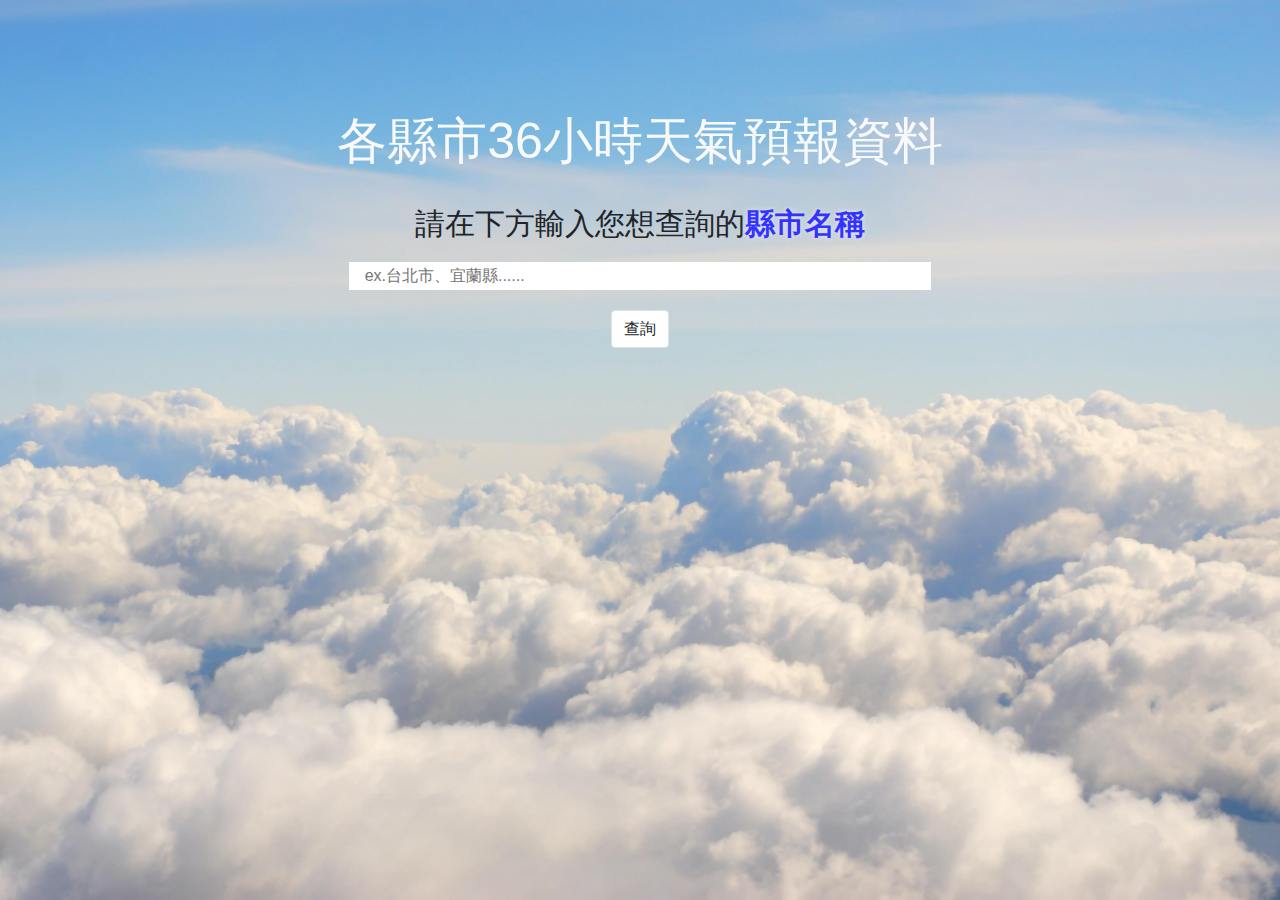
==== commit e5dc0ba3: "revise mistake" ====
--- a/weather/index.html
+++ b/weather/index.html
@@ -1 +1 @@
-<!DOCTYPE html><html lang="en"><head><meta charset="UTF-8"><meta name="viewport" content="width=device-width,initial-scale=1"><link rel="icon" href="icon.ico"><link href="css/all.css" rel="stylesheet"></head><body><div class="bgImg"><div class="container"><h1 class="text-light">各縣市36小時天氣預報資料</h1><p>請在下方輸入您想查詢的<strong class="text-strong">縣市名稱</strong></p><form><div class="form_group"><input id="input_answer" class="col-md-7 col-7 border-white" type="text" placeholder="ex.台北市、宜蘭縣......"></div></form><button id="findButton" type="submit" name="submit" class="btn btn-info border-btn">查詢</button><div class="alert-group"><div id="success" class="alert alert-success">查詢成功</div><div id="fail" class="alert alert-danger">沒有搜尋到此縣市</div><div id="empty" class="alert alert-danger">請輸入要查詢的縣市</div></div></div></div><script src="main.js"></script></body></html>+<!DOCTYPE html><html lang="en"><head><meta charset="UTF-8"><meta name="viewport" content="width=device-width,initial-scale=1"><link rel="icon" href="icon.ico"><link href="css/all.css" rel="stylesheet"></head><body><div class="bgImg"><div class="container"><h1 class="container_title text-light">各縣市36小時天氣預報資料</h1><p class="container_inquire">請在下方輸入您想查詢的<strong class="text-strong">縣市名稱</strong></p><form><div class="form_group"><input id="input_answer" class="col-md-7 col-7 input-border" type="text" placeholder="ex.台北市、宜蘭縣......"></div></form><button id="findButton" type="submit" name="submit" class="btn btn-border">查詢</button><div class="alert-group"><div id="success" class="alert alert-success">查詢成功</div><div id="fail" class="alert alert-danger">沒有搜尋到此縣市</div><div id="empty" class="alert alert-danger">請輸入要查詢的縣市</div></div></div></div><script src="main.js"></script></body></html>--- a/weather/css/all.css
+++ b/weather/css/all.css
@@ -3,12 +3,4 @@
  * Copyright 2011-2020 The Bootstrap Authors
  * Copyright 2011-2020 Twitter, Inc.
  * Licensed under MIT (https://github.com/twbs/bootstrap/blob/main/LICENSE)
- */:root{--blue:#007bff;--indigo:#6610f2;--purple:#6f42c1;--pink:#e83e8c;--red:#dc3545;--orange:#fd7e14;--yellow:#ffc107;--green:#28a745;--teal:#20c997;--cyan:#17a2b8;--white:#fff;--gray:#6c757d;--gray-dark:#343a40;--primary:#007bff;--secondary:#6c757d;--success:#28a745;--info:#17a2b8;--warning:#ffc107;--danger:#dc3545;--light:#f8f9fa;--dark:#343a40;--breakpoint-xs:0;--breakpoint-sm:576px;--breakpoint-md:768px;--breakpoint-lg:992px;--breakpoint-xl:1200px;--font-family-sans-serif:-apple-system,BlinkMacSystemFont,"Segoe UI",Roboto,"Helvetica Neue",Arial,"Noto Sans",sans-serif,"Apple Color Emoji","Segoe UI Emoji","Segoe UI Symbol","Noto Color Emoji";--font-family-monospace:SFMono-Regular,Menlo,Monaco,Consolas,"Liberation Mono","Courier New",monospace}*,:after,:before{box-sizing:border-box}html{font-family:sans-serif;line-height:1.15;-webkit-tap-highlight-color:rgba(0,0,0,0)}article,aside,figcaption,figure,footer,header,hgroup,main,nav,section{display:block}body{font-family:-apple-system,BlinkMacSystemFont,Segoe UI,Roboto,Helvetica Neue,Arial,Noto Sans,sans-serif,Apple Color Emoji,Segoe UI Emoji,Segoe UI Symbol,Noto Color Emoji;font-size:1rem;font-weight:400;line-height:1.5;color:#212529;text-align:left;background-color:#fff}[tabindex="-1"]:focus:not(:focus-visible){outline:0!important}hr{overflow:visible}h1,h2,h3,h4,h5,h6{margin-top:0;margin-bottom:.5rem}p{margin-top:0;margin-bottom:1rem}abbr[data-original-title],abbr[title]{text-decoration:underline;text-decoration:underline dotted;cursor:help;border-bottom:0;text-decoration-skip-ink:none}address{font-style:normal;line-height:inherit}address,dl,ol,ul{margin-bottom:1rem}dl,ol,ul{margin-top:0}ol ol,ol ul,ul ol,ul ul{margin-bottom:0}dt{font-weight:700}dd{margin-bottom:.5rem;margin-left:0}blockquote{margin:0 0 1rem}b,strong{font-weight:bolder}a{color:#007bff;text-decoration:none}a:hover{color:#0056b3;text-decoration:underline}a:not([href]):not([class]),a:not([href]):not([class]):hover{color:inherit;text-decoration:none}code,kbd,pre,samp{font-family:SFMono-Regular,Menlo,Monaco,Consolas,Liberation Mono,Courier New,monospace}pre{margin-top:0;margin-bottom:1rem;-ms-overflow-style:scrollbar}figure{margin:0 0 1rem}img{border-style:none}img,svg{vertical-align:middle}svg{overflow:hidden}caption{padding-top:.75rem;padding-bottom:.75rem;color:#6c757d;text-align:left;caption-side:bottom}th{text-align:inherit}label{display:inline-block;margin-bottom:.5rem}button{border-radius:0}button:focus{outline:1px dotted;outline:5px auto -webkit-focus-ring-color}button,input,optgroup,select,textarea{font-family:inherit;font-size:inherit;line-height:inherit}button,input{overflow:visible}[role=button]{cursor:pointer}select{word-wrap:normal}[type=button],[type=reset],[type=submit],button{-webkit-appearance:button}[type=button]:not(:disabled),[type=reset]:not(:disabled),[type=submit]:not(:disabled),button:not(:disabled){cursor:pointer}[type=button]::-moz-focus-inner,[type=reset]::-moz-focus-inner,[type=submit]::-moz-focus-inner,button::-moz-focus-inner{padding:0;border-style:none}textarea{resize:vertical}fieldset{min-width:0;padding:0;margin:0;border:0}legend{display:block;width:100%;max-width:100%;margin-bottom:.5rem;font-size:1.5rem;line-height:inherit;color:inherit;white-space:normal}progress{vertical-align:baseline}[type=number]::-webkit-inner-spin-button,[type=number]::-webkit-outer-spin-button{height:auto}[type=search]{outline-offset:-2px;-webkit-appearance:none}[type=search]::-webkit-search-decoration{-webkit-appearance:none}::-webkit-file-upload-button{font:inherit;-webkit-appearance:button}output{display:inline-block}summary{display:list-item;cursor:pointer}template{display:none}[hidden]{display:none!important}.h1,.h2,.h3,.h4,.h5,.h6,h1,h2,h3,h4,h5,h6{margin-bottom:.5rem;font-weight:500;line-height:1.2}.h1,h1{font-size:2.5rem}.h2,h2{font-size:2rem}.h3,h3{font-size:1.75rem}.h4,h4{font-size:1.5rem}.h5,h5{font-size:1.25rem}.h6,h6{font-size:1rem}.lead{font-size:1.25rem;font-weight:300}.display-1{font-size:6rem}.display-1,.display-2{font-weight:300;line-height:1.2}.display-2{font-size:5.5rem}.display-3{font-size:4.5rem}.display-3,.display-4{font-weight:300;line-height:1.2}.display-4{font-size:3.5rem}hr{margin-top:1rem;margin-bottom:1rem;border:0;border-top:1px solid rgba(0,0,0,.1)}.small,small{font-size:80%;font-weight:400}.mark,mark{padding:.2em;background-color:#fcf8e3}.list-inline,.list-unstyled{padding-left:0;list-style:none}.list-inline-item{display:inline-block}.list-inline-item:not(:last-child){margin-right:.5rem}.initialism{font-size:90%;text-transform:uppercase}.blockquote{margin-bottom:1rem;font-size:1.25rem}.blockquote-footer{display:block;font-size:80%;color:#6c757d}.blockquote-footer:before{content:"\2014\00A0"}.img-fluid,.img-thumbnail{max-width:100%;height:auto}.img-thumbnail{padding:.25rem;background-color:#fff;border:1px solid #dee2e6;border-radius:.25rem}.figure{display:inline-block}.figure-img{margin-bottom:.5rem;line-height:1}.figure-caption{font-size:90%;color:#6c757d}code{font-size:87.5%;color:#e83e8c;word-wrap:break-word}a>code{color:inherit}kbd{padding:.2rem .4rem;font-size:87.5%;color:#fff;background-color:#212529;border-radius:.2rem}kbd kbd{padding:0;font-size:100%;font-weight:700}pre{display:block;font-size:87.5%;color:#212529}pre code{font-size:inherit;color:inherit;word-break:normal}.pre-scrollable{max-height:340px;overflow-y:scroll}.container,.container-fluid,.container-lg,.container-md,.container-sm,.container-xl{width:100%;padding-right:15px;padding-left:15px;margin-right:auto;margin-left:auto}@media (min-width:576px){.container,.container-sm{max-width:540px}}@media (min-width:768px){.container,.container-md,.container-sm{max-width:720px}}@media (min-width:992px){.container,.container-lg,.container-md,.container-sm{max-width:960px}}@media (min-width:1200px){.container,.container-lg,.container-md,.container-sm,.container-xl{max-width:1140px}}.row{display:flex;flex-wrap:wrap;margin-right:-15px;margin-left:-15px}.no-gutters{margin-right:0;margin-left:0}.no-gutters>.col,.no-gutters>[class*=col-]{padding-right:0;padding-left:0}.col,.col-1,.col-2,.col-3,.col-4,.col-5,.col-6,.col-7,.col-8,.col-9,.col-10,.col-11,.col-12,.col-auto,.col-lg,.col-lg-1,.col-lg-2,.col-lg-3,.col-lg-4,.col-lg-5,.col-lg-6,.col-lg-7,.col-lg-8,.col-lg-9,.col-lg-10,.col-lg-11,.col-lg-12,.col-lg-auto,.col-md,.col-md-1,.col-md-2,.col-md-3,.col-md-4,.col-md-5,.col-md-6,.col-md-7,.col-md-8,.col-md-9,.col-md-10,.col-md-11,.col-md-12,.col-md-auto,.col-sm,.col-sm-1,.col-sm-2,.col-sm-3,.col-sm-4,.col-sm-5,.col-sm-6,.col-sm-7,.col-sm-8,.col-sm-9,.col-sm-10,.col-sm-11,.col-sm-12,.col-sm-auto,.col-xl,.col-xl-1,.col-xl-2,.col-xl-3,.col-xl-4,.col-xl-5,.col-xl-6,.col-xl-7,.col-xl-8,.col-xl-9,.col-xl-10,.col-xl-11,.col-xl-12,.col-xl-auto{position:relative;width:100%;padding-right:15px;padding-left:15px}.col{flex-basis:0;flex-grow:1;max-width:100%}.row-cols-1>*{flex:0 0 100%;max-width:100%}.row-cols-2>*{flex:0 0 50%;max-width:50%}.row-cols-3>*{flex:0 0 33.33333%;max-width:33.33333%}.row-cols-4>*{flex:0 0 25%;max-width:25%}.row-cols-5>*{flex:0 0 20%;max-width:20%}.row-cols-6>*{flex:0 0 16.66667%;max-width:16.66667%}.col-auto{flex:0 0 auto;width:auto;max-width:100%}.col-1{flex:0 0 8.33333%;max-width:8.33333%}.col-2{flex:0 0 16.66667%;max-width:16.66667%}.col-3{flex:0 0 25%;max-width:25%}.col-4{flex:0 0 33.33333%;max-width:33.33333%}.col-5{flex:0 0 41.66667%;max-width:41.66667%}.col-6{flex:0 0 50%;max-width:50%}.col-7{flex:0 0 58.33333%;max-width:58.33333%}.col-8{flex:0 0 66.66667%;max-width:66.66667%}.col-9{flex:0 0 75%;max-width:75%}.col-10{flex:0 0 83.33333%;max-width:83.33333%}.col-11{flex:0 0 91.66667%;max-width:91.66667%}.col-12{flex:0 0 100%;max-width:100%}.order-first{order:-1}.order-last{order:13}.order-0{order:0}.order-1{order:1}.order-2{order:2}.order-3{order:3}.order-4{order:4}.order-5{order:5}.order-6{order:6}.order-7{order:7}.order-8{order:8}.order-9{order:9}.order-10{order:10}.order-11{order:11}.order-12{order:12}.offset-1{margin-left:8.33333%}.offset-2{margin-left:16.66667%}.offset-3{margin-left:25%}.offset-4{margin-left:33.33333%}.offset-5{margin-left:41.66667%}.offset-6{margin-left:50%}.offset-7{margin-left:58.33333%}.offset-8{margin-left:66.66667%}.offset-9{margin-left:75%}.offset-10{margin-left:83.33333%}.offset-11{margin-left:91.66667%}@media (min-width:576px){.col-sm{flex-basis:0;flex-grow:1;max-width:100%}.row-cols-sm-1>*{flex:0 0 100%;max-width:100%}.row-cols-sm-2>*{flex:0 0 50%;max-width:50%}.row-cols-sm-3>*{flex:0 0 33.33333%;max-width:33.33333%}.row-cols-sm-4>*{flex:0 0 25%;max-width:25%}.row-cols-sm-5>*{flex:0 0 20%;max-width:20%}.row-cols-sm-6>*{flex:0 0 16.66667%;max-width:16.66667%}.col-sm-auto{flex:0 0 auto;width:auto;max-width:100%}.col-sm-1{flex:0 0 8.33333%;max-width:8.33333%}.col-sm-2{flex:0 0 16.66667%;max-width:16.66667%}.col-sm-3{flex:0 0 25%;max-width:25%}.col-sm-4{flex:0 0 33.33333%;max-width:33.33333%}.col-sm-5{flex:0 0 41.66667%;max-width:41.66667%}.col-sm-6{flex:0 0 50%;max-width:50%}.col-sm-7{flex:0 0 58.33333%;max-width:58.33333%}.col-sm-8{flex:0 0 66.66667%;max-width:66.66667%}.col-sm-9{flex:0 0 75%;max-width:75%}.col-sm-10{flex:0 0 83.33333%;max-width:83.33333%}.col-sm-11{flex:0 0 91.66667%;max-width:91.66667%}.col-sm-12{flex:0 0 100%;max-width:100%}.order-sm-first{order:-1}.order-sm-last{order:13}.order-sm-0{order:0}.order-sm-1{order:1}.order-sm-2{order:2}.order-sm-3{order:3}.order-sm-4{order:4}.order-sm-5{order:5}.order-sm-6{order:6}.order-sm-7{order:7}.order-sm-8{order:8}.order-sm-9{order:9}.order-sm-10{order:10}.order-sm-11{order:11}.order-sm-12{order:12}.offset-sm-0{margin-left:0}.offset-sm-1{margin-left:8.33333%}.offset-sm-2{margin-left:16.66667%}.offset-sm-3{margin-left:25%}.offset-sm-4{margin-left:33.33333%}.offset-sm-5{margin-left:41.66667%}.offset-sm-6{margin-left:50%}.offset-sm-7{margin-left:58.33333%}.offset-sm-8{margin-left:66.66667%}.offset-sm-9{margin-left:75%}.offset-sm-10{margin-left:83.33333%}.offset-sm-11{margin-left:91.66667%}}@media (min-width:768px){.col-md{flex-basis:0;flex-grow:1;max-width:100%}.row-cols-md-1>*{flex:0 0 100%;max-width:100%}.row-cols-md-2>*{flex:0 0 50%;max-width:50%}.row-cols-md-3>*{flex:0 0 33.33333%;max-width:33.33333%}.row-cols-md-4>*{flex:0 0 25%;max-width:25%}.row-cols-md-5>*{flex:0 0 20%;max-width:20%}.row-cols-md-6>*{flex:0 0 16.66667%;max-width:16.66667%}.col-md-auto{flex:0 0 auto;width:auto;max-width:100%}.col-md-1{flex:0 0 8.33333%;max-width:8.33333%}.col-md-2{flex:0 0 16.66667%;max-width:16.66667%}.col-md-3{flex:0 0 25%;max-width:25%}.col-md-4{flex:0 0 33.33333%;max-width:33.33333%}.col-md-5{flex:0 0 41.66667%;max-width:41.66667%}.col-md-6{flex:0 0 50%;max-width:50%}.col-md-7{flex:0 0 58.33333%;max-width:58.33333%}.col-md-8{flex:0 0 66.66667%;max-width:66.66667%}.col-md-9{flex:0 0 75%;max-width:75%}.col-md-10{flex:0 0 83.33333%;max-width:83.33333%}.col-md-11{flex:0 0 91.66667%;max-width:91.66667%}.col-md-12{flex:0 0 100%;max-width:100%}.order-md-first{order:-1}.order-md-last{order:13}.order-md-0{order:0}.order-md-1{order:1}.order-md-2{order:2}.order-md-3{order:3}.order-md-4{order:4}.order-md-5{order:5}.order-md-6{order:6}.order-md-7{order:7}.order-md-8{order:8}.order-md-9{order:9}.order-md-10{order:10}.order-md-11{order:11}.order-md-12{order:12}.offset-md-0{margin-left:0}.offset-md-1{margin-left:8.33333%}.offset-md-2{margin-left:16.66667%}.offset-md-3{margin-left:25%}.offset-md-4{margin-left:33.33333%}.offset-md-5{margin-left:41.66667%}.offset-md-6{margin-left:50%}.offset-md-7{margin-left:58.33333%}.offset-md-8{margin-left:66.66667%}.offset-md-9{margin-left:75%}.offset-md-10{margin-left:83.33333%}.offset-md-11{margin-left:91.66667%}}@media (min-width:992px){.col-lg{flex-basis:0;flex-grow:1;max-width:100%}.row-cols-lg-1>*{flex:0 0 100%;max-width:100%}.row-cols-lg-2>*{flex:0 0 50%;max-width:50%}.row-cols-lg-3>*{flex:0 0 33.33333%;max-width:33.33333%}.row-cols-lg-4>*{flex:0 0 25%;max-width:25%}.row-cols-lg-5>*{flex:0 0 20%;max-width:20%}.row-cols-lg-6>*{flex:0 0 16.66667%;max-width:16.66667%}.col-lg-auto{flex:0 0 auto;width:auto;max-width:100%}.col-lg-1{flex:0 0 8.33333%;max-width:8.33333%}.col-lg-2{flex:0 0 16.66667%;max-width:16.66667%}.col-lg-3{flex:0 0 25%;max-width:25%}.col-lg-4{flex:0 0 33.33333%;max-width:33.33333%}.col-lg-5{flex:0 0 41.66667%;max-width:41.66667%}.col-lg-6{flex:0 0 50%;max-width:50%}.col-lg-7{flex:0 0 58.33333%;max-width:58.33333%}.col-lg-8{flex:0 0 66.66667%;max-width:66.66667%}.col-lg-9{flex:0 0 75%;max-width:75%}.col-lg-10{flex:0 0 83.33333%;max-width:83.33333%}.col-lg-11{flex:0 0 91.66667%;max-width:91.66667%}.col-lg-12{flex:0 0 100%;max-width:100%}.order-lg-first{order:-1}.order-lg-last{order:13}.order-lg-0{order:0}.order-lg-1{order:1}.order-lg-2{order:2}.order-lg-3{order:3}.order-lg-4{order:4}.order-lg-5{order:5}.order-lg-6{order:6}.order-lg-7{order:7}.order-lg-8{order:8}.order-lg-9{order:9}.order-lg-10{order:10}.order-lg-11{order:11}.order-lg-12{order:12}.offset-lg-0{margin-left:0}.offset-lg-1{margin-left:8.33333%}.offset-lg-2{margin-left:16.66667%}.offset-lg-3{margin-left:25%}.offset-lg-4{margin-left:33.33333%}.offset-lg-5{margin-left:41.66667%}.offset-lg-6{margin-left:50%}.offset-lg-7{margin-left:58.33333%}.offset-lg-8{margin-left:66.66667%}.offset-lg-9{margin-left:75%}.offset-lg-10{margin-left:83.33333%}.offset-lg-11{margin-left:91.66667%}}@media (min-width:1200px){.col-xl{flex-basis:0;flex-grow:1;max-width:100%}.row-cols-xl-1>*{flex:0 0 100%;max-width:100%}.row-cols-xl-2>*{flex:0 0 50%;max-width:50%}.row-cols-xl-3>*{flex:0 0 33.33333%;max-width:33.33333%}.row-cols-xl-4>*{flex:0 0 25%;max-width:25%}.row-cols-xl-5>*{flex:0 0 20%;max-width:20%}.row-cols-xl-6>*{flex:0 0 16.66667%;max-width:16.66667%}.col-xl-auto{flex:0 0 auto;width:auto;max-width:100%}.col-xl-1{flex:0 0 8.33333%;max-width:8.33333%}.col-xl-2{flex:0 0 16.66667%;max-width:16.66667%}.col-xl-3{flex:0 0 25%;max-width:25%}.col-xl-4{flex:0 0 33.33333%;max-width:33.33333%}.col-xl-5{flex:0 0 41.66667%;max-width:41.66667%}.col-xl-6{flex:0 0 50%;max-width:50%}.col-xl-7{flex:0 0 58.33333%;max-width:58.33333%}.col-xl-8{flex:0 0 66.66667%;max-width:66.66667%}.col-xl-9{flex:0 0 75%;max-width:75%}.col-xl-10{flex:0 0 83.33333%;max-width:83.33333%}.col-xl-11{flex:0 0 91.66667%;max-width:91.66667%}.col-xl-12{flex:0 0 100%;max-width:100%}.order-xl-first{order:-1}.order-xl-last{order:13}.order-xl-0{order:0}.order-xl-1{order:1}.order-xl-2{order:2}.order-xl-3{order:3}.order-xl-4{order:4}.order-xl-5{order:5}.order-xl-6{order:6}.order-xl-7{order:7}.order-xl-8{order:8}.order-xl-9{order:9}.order-xl-10{order:10}.order-xl-11{order:11}.order-xl-12{order:12}.offset-xl-0{margin-left:0}.offset-xl-1{margin-left:8.33333%}.offset-xl-2{margin-left:16.66667%}.offset-xl-3{margin-left:25%}.offset-xl-4{margin-left:33.33333%}.offset-xl-5{margin-left:41.66667%}.offset-xl-6{margin-left:50%}.offset-xl-7{margin-left:58.33333%}.offset-xl-8{margin-left:66.66667%}.offset-xl-9{margin-left:75%}.offset-xl-10{margin-left:83.33333%}.offset-xl-11{margin-left:91.66667%}}.table{width:100%;margin-bottom:1rem;color:#212529}.table td,.table th{padding:.75rem;vertical-align:top;border-top:1px solid #dee2e6}.table thead th{vertical-align:bottom;border-bottom:2px solid #dee2e6}.table tbody+tbody{border-top:2px solid #dee2e6}.table-sm td,.table-sm th{padding:.3rem}.table-bordered,.table-bordered td,.table-bordered th{border:1px solid #dee2e6}.table-bordered thead td,.table-bordered thead th{border-bottom-width:2px}.table-borderless tbody+tbody,.table-borderless td,.table-borderless th,.table-borderless thead th{border:0}.table-striped tbody tr:nth-of-type(odd){background-color:rgba(0,0,0,.05)}.table-hover tbody tr:hover{color:#212529;background-color:rgba(0,0,0,.075)}.table-primary,.table-primary>td,.table-primary>th{background-color:#b8daff}.table-primary tbody+tbody,.table-primary td,.table-primary th,.table-primary thead th{border-color:#7abaff}.table-hover .table-primary:hover,.table-hover .table-primary:hover>td,.table-hover .table-primary:hover>th{background-color:#9fcdff}.table-secondary,.table-secondary>td,.table-secondary>th{background-color:#d6d8db}.table-secondary tbody+tbody,.table-secondary td,.table-secondary th,.table-secondary thead th{border-color:#b3b7bb}.table-hover .table-secondary:hover,.table-hover .table-secondary:hover>td,.table-hover .table-secondary:hover>th{background-color:#c8cbcf}.table-success,.table-success>td,.table-success>th{background-color:#c3e6cb}.table-success tbody+tbody,.table-success td,.table-success th,.table-success thead th{border-color:#8fd19e}.table-hover .table-success:hover,.table-hover .table-success:hover>td,.table-hover .table-success:hover>th{background-color:#b1dfbb}.table-info,.table-info>td,.table-info>th{background-color:#bee5eb}.table-info tbody+tbody,.table-info td,.table-info th,.table-info thead th{border-color:#86cfda}.table-hover .table-info:hover,.table-hover .table-info:hover>td,.table-hover .table-info:hover>th{background-color:#abdde5}.table-warning,.table-warning>td,.table-warning>th{background-color:#ffeeba}.table-warning tbody+tbody,.table-warning td,.table-warning th,.table-warning thead th{border-color:#ffdf7e}.table-hover .table-warning:hover,.table-hover .table-warning:hover>td,.table-hover .table-warning:hover>th{background-color:#ffe8a1}.table-danger,.table-danger>td,.table-danger>th{background-color:#f5c6cb}.table-danger tbody+tbody,.table-danger td,.table-danger th,.table-danger thead th{border-color:#ed969e}.table-hover .table-danger:hover,.table-hover .table-danger:hover>td,.table-hover .table-danger:hover>th{background-color:#f1b0b7}.table-light,.table-light>td,.table-light>th{background-color:#fdfdfe}.table-light tbody+tbody,.table-light td,.table-light th,.table-light thead th{border-color:#fbfcfc}.table-hover .table-light:hover,.table-hover .table-light:hover>td,.table-hover .table-light:hover>th{background-color:#ececf6}.table-dark,.table-dark>td,.table-dark>th{background-color:#c6c8ca}.table-dark tbody+tbody,.table-dark td,.table-dark th,.table-dark thead th{border-color:#95999c}.table-hover .table-dark:hover,.table-hover .table-dark:hover>td,.table-hover .table-dark:hover>th{background-color:#b9bbbe}.table-active,.table-active>td,.table-active>th,.table-hover .table-active:hover,.table-hover .table-active:hover>td,.table-hover .table-active:hover>th{background-color:rgba(0,0,0,.075)}.table .thead-dark th{color:#fff;background-color:#343a40;border-color:#454d55}.table .thead-light th{color:#495057;background-color:#e9ecef;border-color:#dee2e6}.table-dark{color:#fff;background-color:#343a40}.table-dark td,.table-dark th,.table-dark thead th{border-color:#454d55}.table-dark.table-bordered{border:0}.table-dark.table-striped tbody tr:nth-of-type(odd){background-color:hsla(0,0%,100%,.05)}.table-dark.table-hover tbody tr:hover{color:#fff;background-color:hsla(0,0%,100%,.075)}@media (max-width:575.98px){.table-responsive-sm{display:block;width:100%;overflow-x:auto;-webkit-overflow-scrolling:touch}.table-responsive-sm>.table-bordered{border:0}}@media (max-width:767.98px){.table-responsive-md{display:block;width:100%;overflow-x:auto;-webkit-overflow-scrolling:touch}.table-responsive-md>.table-bordered{border:0}}@media (max-width:991.98px){.table-responsive-lg{display:block;width:100%;overflow-x:auto;-webkit-overflow-scrolling:touch}.table-responsive-lg>.table-bordered{border:0}}@media (max-width:1199.98px){.table-responsive-xl{display:block;width:100%;overflow-x:auto;-webkit-overflow-scrolling:touch}.table-responsive-xl>.table-bordered{border:0}}.table-responsive{display:block;width:100%;overflow-x:auto;-webkit-overflow-scrolling:touch}.table-responsive>.table-bordered{border:0}.form-control{display:block;width:100%;height:calc(1.5em + .75rem + 2px);padding:.375rem .75rem;font-size:1rem;font-weight:400;line-height:1.5;color:#495057;background-color:#fff;background-clip:padding-box;border:1px solid #ced4da;border-radius:.25rem;transition:border-color .15s ease-in-out,box-shadow .15s ease-in-out}@media (prefers-reduced-motion:reduce){.form-control{transition:none}}.form-control::-ms-expand{background-color:transparent;border:0}.form-control:-moz-focusring{color:transparent;text-shadow:0 0 0 #495057}.form-control:focus{color:#495057;background-color:#fff;border-color:#80bdff;outline:0;box-shadow:0 0 0 .2rem rgba(0,123,255,.25)}.form-control::placeholder{color:#6c757d;opacity:1}.form-control:disabled,.form-control[readonly]{background-color:#e9ecef;opacity:1}input[type=date].form-control,input[type=datetime-local].form-control,input[type=month].form-control,input[type=time].form-control{appearance:none}select.form-control:focus::-ms-value{color:#495057;background-color:#fff}.form-control-file,.form-control-range{display:block;width:100%}.col-form-label{padding-top:calc(.375rem + 1px);padding-bottom:calc(.375rem + 1px);margin-bottom:0;font-size:inherit;line-height:1.5}.col-form-label-lg{padding-top:calc(.5rem + 1px);padding-bottom:calc(.5rem + 1px);font-size:1.25rem;line-height:1.5}.col-form-label-sm{padding-top:calc(.25rem + 1px);padding-bottom:calc(.25rem + 1px);font-size:.875rem;line-height:1.5}.form-control-plaintext{display:block;width:100%;padding:.375rem 0;margin-bottom:0;font-size:1rem;line-height:1.5;color:#212529;background-color:transparent;border:solid transparent;border-width:1px 0}.form-control-plaintext.form-control-lg,.form-control-plaintext.form-control-sm{padding-right:0;padding-left:0}.form-control-sm{height:calc(1.5em + .5rem + 2px);padding:.25rem .5rem;font-size:.875rem;line-height:1.5;border-radius:.2rem}.form-control-lg{height:calc(1.5em + 1rem + 2px);padding:.5rem 1rem;font-size:1.25rem;line-height:1.5;border-radius:.3rem}select.form-control[multiple],select.form-control[size],textarea.form-control{height:auto}.form-group{margin-bottom:1rem}.form-text{display:block;margin-top:.25rem}.form-row{display:flex;flex-wrap:wrap;margin-right:-5px;margin-left:-5px}.form-row>.col,.form-row>[class*=col-]{padding-right:5px;padding-left:5px}.form-check{position:relative;display:block;padding-left:1.25rem}.form-check-input{position:absolute;margin-top:.3rem;margin-left:-1.25rem}.form-check-input:disabled~.form-check-label,.form-check-input[disabled]~.form-check-label{color:#6c757d}.form-check-label{margin-bottom:0}.form-check-inline{display:inline-flex;align-items:center;padding-left:0;margin-right:.75rem}.form-check-inline .form-check-input{position:static;margin-top:0;margin-right:.3125rem;margin-left:0}.valid-feedback{display:none;width:100%;margin-top:.25rem;font-size:80%;color:#28a745}.valid-tooltip{position:absolute;top:100%;left:0;z-index:5;display:none;max-width:100%;padding:.25rem .5rem;margin-top:.1rem;font-size:.875rem;line-height:1.5;color:#fff;background-color:rgba(40,167,69,.9);border-radius:.25rem}.is-valid~.valid-feedback,.is-valid~.valid-tooltip,.was-validated :valid~.valid-feedback,.was-validated :valid~.valid-tooltip{display:block}.form-control.is-valid,.was-validated .form-control:valid{border-color:#28a745;padding-right:calc(1.5em + .75rem);background-image:url("data:image/svg+xml;charset=utf-8,%3Csvg xmlns='http://www.w3.org/2000/svg' width='8' height='8'%3E%3Cpath fill='%2328a745' d='M2.3 6.73L.6 4.53c-.4-1.04.46-1.4 1.1-.8l1.1 1.4 3.4-3.8c.6-.63 1.6-.27 1.2.7l-4 4.6c-.43.5-.8.4-1.1.1z'/%3E%3C/svg%3E");background-repeat:no-repeat;background-position:right calc(.375em + .1875rem) center;background-size:calc(.75em + .375rem) calc(.75em + .375rem)}.form-control.is-valid:focus,.was-validated .form-control:valid:focus{border-color:#28a745;box-shadow:0 0 0 .2rem rgba(40,167,69,.25)}.was-validated textarea.form-control:valid,textarea.form-control.is-valid{padding-right:calc(1.5em + .75rem);background-position:top calc(.375em + .1875rem) right calc(.375em + .1875rem)}.custom-select.is-valid,.was-validated .custom-select:valid{border-color:#28a745;padding-right:calc(.75em + 2.3125rem);background:url("data:image/svg+xml;charset=utf-8,%3Csvg xmlns='http://www.w3.org/2000/svg' width='4' height='5'%3E%3Cpath fill='%23343a40' d='M2 0L0 2h4zm0 5L0 3h4z'/%3E%3C/svg%3E") no-repeat right .75rem center/8px 10px,url("data:image/svg+xml;charset=utf-8,%3Csvg xmlns='http://www.w3.org/2000/svg' width='8' height='8'%3E%3Cpath fill='%2328a745' d='M2.3 6.73L.6 4.53c-.4-1.04.46-1.4 1.1-.8l1.1 1.4 3.4-3.8c.6-.63 1.6-.27 1.2.7l-4 4.6c-.43.5-.8.4-1.1.1z'/%3E%3C/svg%3E") #fff no-repeat center right 1.75rem/calc(.75em + .375rem) calc(.75em + .375rem)}.custom-select.is-valid:focus,.was-validated .custom-select:valid:focus{border-color:#28a745;box-shadow:0 0 0 .2rem rgba(40,167,69,.25)}.form-check-input.is-valid~.form-check-label,.was-validated .form-check-input:valid~.form-check-label{color:#28a745}.form-check-input.is-valid~.valid-feedback,.form-check-input.is-valid~.valid-tooltip,.was-validated .form-check-input:valid~.valid-feedback,.was-validated .form-check-input:valid~.valid-tooltip{display:block}.custom-control-input.is-valid~.custom-control-label,.was-validated .custom-control-input:valid~.custom-control-label{color:#28a745}.custom-control-input.is-valid~.custom-control-label:before,.was-validated .custom-control-input:valid~.custom-control-label:before{border-color:#28a745}.custom-control-input.is-valid:checked~.custom-control-label:before,.was-validated .custom-control-input:valid:checked~.custom-control-label:before{border-color:#34ce57;background-color:#34ce57}.custom-control-input.is-valid:focus~.custom-control-label:before,.was-validated .custom-control-input:valid:focus~.custom-control-label:before{box-shadow:0 0 0 .2rem rgba(40,167,69,.25)}.custom-control-input.is-valid:focus:not(:checked)~.custom-control-label:before,.custom-file-input.is-valid~.custom-file-label,.was-validated .custom-control-input:valid:focus:not(:checked)~.custom-control-label:before,.was-validated .custom-file-input:valid~.custom-file-label{border-color:#28a745}.custom-file-input.is-valid:focus~.custom-file-label,.was-validated .custom-file-input:valid:focus~.custom-file-label{border-color:#28a745;box-shadow:0 0 0 .2rem rgba(40,167,69,.25)}.invalid-feedback{display:none;width:100%;margin-top:.25rem;font-size:80%;color:#dc3545}.invalid-tooltip{position:absolute;top:100%;left:0;z-index:5;display:none;max-width:100%;padding:.25rem .5rem;margin-top:.1rem;font-size:.875rem;line-height:1.5;color:#fff;background-color:rgba(220,53,69,.9);border-radius:.25rem}.is-invalid~.invalid-feedback,.is-invalid~.invalid-tooltip,.was-validated :invalid~.invalid-feedback,.was-validated :invalid~.invalid-tooltip{display:block}.form-control.is-invalid,.was-validated .form-control:invalid{border-color:#dc3545;padding-right:calc(1.5em + .75rem);background-image:url("data:image/svg+xml;charset=utf-8,%3Csvg xmlns='http://www.w3.org/2000/svg' width='12' height='12' fill='none' stroke='%23dc3545'%3E%3Ccircle cx='6' cy='6' r='4.5'/%3E%3Cpath stroke-linejoin='round' d='M5.8 3.6h.4L6 6.5z'/%3E%3Ccircle cx='6' cy='8.2' r='.6' fill='%23dc3545' stroke='none'/%3E%3C/svg%3E");background-repeat:no-repeat;background-position:right calc(.375em + .1875rem) center;background-size:calc(.75em + .375rem) calc(.75em + .375rem)}.form-control.is-invalid:focus,.was-validated .form-control:invalid:focus{border-color:#dc3545;box-shadow:0 0 0 .2rem rgba(220,53,69,.25)}.was-validated textarea.form-control:invalid,textarea.form-control.is-invalid{padding-right:calc(1.5em + .75rem);background-position:top calc(.375em + .1875rem) right calc(.375em + .1875rem)}.custom-select.is-invalid,.was-validated .custom-select:invalid{border-color:#dc3545;padding-right:calc(.75em + 2.3125rem);background:url("data:image/svg+xml;charset=utf-8,%3Csvg xmlns='http://www.w3.org/2000/svg' width='4' height='5'%3E%3Cpath fill='%23343a40' d='M2 0L0 2h4zm0 5L0 3h4z'/%3E%3C/svg%3E") no-repeat right .75rem center/8px 10px,url("data:image/svg+xml;charset=utf-8,%3Csvg xmlns='http://www.w3.org/2000/svg' width='12' height='12' fill='none' stroke='%23dc3545'%3E%3Ccircle cx='6' cy='6' r='4.5'/%3E%3Cpath stroke-linejoin='round' d='M5.8 3.6h.4L6 6.5z'/%3E%3Ccircle cx='6' cy='8.2' r='.6' fill='%23dc3545' stroke='none'/%3E%3C/svg%3E") #fff no-repeat center right 1.75rem/calc(.75em + .375rem) calc(.75em + .375rem)}.custom-select.is-invalid:focus,.was-validated .custom-select:invalid:focus{border-color:#dc3545;box-shadow:0 0 0 .2rem rgba(220,53,69,.25)}.form-check-input.is-invalid~.form-check-label,.was-validated .form-check-input:invalid~.form-check-label{color:#dc3545}.form-check-input.is-invalid~.invalid-feedback,.form-check-input.is-invalid~.invalid-tooltip,.was-validated .form-check-input:invalid~.invalid-feedback,.was-validated .form-check-input:invalid~.invalid-tooltip{display:block}.custom-control-input.is-invalid~.custom-control-label,.was-validated .custom-control-input:invalid~.custom-control-label{color:#dc3545}.custom-control-input.is-invalid~.custom-control-label:before,.was-validated .custom-control-input:invalid~.custom-control-label:before{border-color:#dc3545}.custom-control-input.is-invalid:checked~.custom-control-label:before,.was-validated .custom-control-input:invalid:checked~.custom-control-label:before{border-color:#e4606d;background-color:#e4606d}.custom-control-input.is-invalid:focus~.custom-control-label:before,.was-validated .custom-control-input:invalid:focus~.custom-control-label:before{box-shadow:0 0 0 .2rem rgba(220,53,69,.25)}.custom-control-input.is-invalid:focus:not(:checked)~.custom-control-label:before,.custom-file-input.is-invalid~.custom-file-label,.was-validated .custom-control-input:invalid:focus:not(:checked)~.custom-control-label:before,.was-validated .custom-file-input:invalid~.custom-file-label{border-color:#dc3545}.custom-file-input.is-invalid:focus~.custom-file-label,.was-validated .custom-file-input:invalid:focus~.custom-file-label{border-color:#dc3545;box-shadow:0 0 0 .2rem rgba(220,53,69,.25)}.form-inline{display:flex;flex-flow:row wrap;align-items:center}.form-inline .form-check{width:100%}@media (min-width:576px){.form-inline label{justify-content:center}.form-inline .form-group,.form-inline label{display:flex;align-items:center;margin-bottom:0}.form-inline .form-group{flex:0 0 auto;flex-flow:row wrap}.form-inline .form-control{display:inline-block;width:auto;vertical-align:middle}.form-inline .form-control-plaintext{display:inline-block}.form-inline .custom-select,.form-inline .input-group{width:auto}.form-inline .form-check{display:flex;align-items:center;justify-content:center;width:auto;padding-left:0}.form-inline .form-check-input{position:relative;flex-shrink:0;margin-top:0;margin-right:.25rem;margin-left:0}.form-inline .custom-control{align-items:center;justify-content:center}.form-inline .custom-control-label{margin-bottom:0}}.btn{display:inline-block;font-weight:400;color:#212529;text-align:center;vertical-align:middle;user-select:none;background-color:transparent;border:1px solid transparent;padding:.375rem .75rem;font-size:1rem;line-height:1.5;border-radius:.25rem;transition:color .15s ease-in-out,background-color .15s ease-in-out,border-color .15s ease-in-out,box-shadow .15s ease-in-out}@media (prefers-reduced-motion:reduce){.btn{transition:none}}.btn:hover{color:#212529;text-decoration:none}.btn.focus,.btn:focus{outline:0;box-shadow:0 0 0 .2rem rgba(0,123,255,.25)}.btn.disabled,.btn:disabled{opacity:.65}.btn:not(:disabled):not(.disabled){cursor:pointer}a.btn.disabled,fieldset:disabled a.btn{pointer-events:none}.btn-primary{color:#fff;background-color:#007bff;border-color:#007bff}.btn-primary.focus,.btn-primary:focus,.btn-primary:hover{color:#fff;background-color:#0069d9;border-color:#0062cc}.btn-primary.focus,.btn-primary:focus{box-shadow:0 0 0 .2rem rgba(38,143,255,.5)}.btn-primary.disabled,.btn-primary:disabled{color:#fff;background-color:#007bff;border-color:#007bff}.btn-primary:not(:disabled):not(.disabled).active,.btn-primary:not(:disabled):not(.disabled):active,.show>.btn-primary.dropdown-toggle{color:#fff;background-color:#0062cc;border-color:#005cbf}.btn-primary:not(:disabled):not(.disabled).active:focus,.btn-primary:not(:disabled):not(.disabled):active:focus,.show>.btn-primary.dropdown-toggle:focus{box-shadow:0 0 0 .2rem rgba(38,143,255,.5)}.btn-secondary{color:#fff;background-color:#6c757d;border-color:#6c757d}.btn-secondary.focus,.btn-secondary:focus,.btn-secondary:hover{color:#fff;background-color:#5a6268;border-color:#545b62}.btn-secondary.focus,.btn-secondary:focus{box-shadow:0 0 0 .2rem rgba(130,138,145,.5)}.btn-secondary.disabled,.btn-secondary:disabled{color:#fff;background-color:#6c757d;border-color:#6c757d}.btn-secondary:not(:disabled):not(.disabled).active,.btn-secondary:not(:disabled):not(.disabled):active,.show>.btn-secondary.dropdown-toggle{color:#fff;background-color:#545b62;border-color:#4e555b}.btn-secondary:not(:disabled):not(.disabled).active:focus,.btn-secondary:not(:disabled):not(.disabled):active:focus,.show>.btn-secondary.dropdown-toggle:focus{box-shadow:0 0 0 .2rem rgba(130,138,145,.5)}.btn-success{color:#fff;background-color:#28a745;border-color:#28a745}.btn-success.focus,.btn-success:focus,.btn-success:hover{color:#fff;background-color:#218838;border-color:#1e7e34}.btn-success.focus,.btn-success:focus{box-shadow:0 0 0 .2rem rgba(72,180,97,.5)}.btn-success.disabled,.btn-success:disabled{color:#fff;background-color:#28a745;border-color:#28a745}.btn-success:not(:disabled):not(.disabled).active,.btn-success:not(:disabled):not(.disabled):active,.show>.btn-success.dropdown-toggle{color:#fff;background-color:#1e7e34;border-color:#1c7430}.btn-success:not(:disabled):not(.disabled).active:focus,.btn-success:not(:disabled):not(.disabled):active:focus,.show>.btn-success.dropdown-toggle:focus{box-shadow:0 0 0 .2rem rgba(72,180,97,.5)}.btn-info{color:#fff;background-color:#17a2b8;border-color:#17a2b8}.btn-info.focus,.btn-info:focus,.btn-info:hover{color:#fff;background-color:#138496;border-color:#117a8b}.btn-info.focus,.btn-info:focus{box-shadow:0 0 0 .2rem rgba(58,176,195,.5)}.btn-info.disabled,.btn-info:disabled{color:#fff;background-color:#17a2b8;border-color:#17a2b8}.btn-info:not(:disabled):not(.disabled).active,.btn-info:not(:disabled):not(.disabled):active,.show>.btn-info.dropdown-toggle{color:#fff;background-color:#117a8b;border-color:#10707f}.btn-info:not(:disabled):not(.disabled).active:focus,.btn-info:not(:disabled):not(.disabled):active:focus,.show>.btn-info.dropdown-toggle:focus{box-shadow:0 0 0 .2rem rgba(58,176,195,.5)}.btn-warning{color:#212529;background-color:#ffc107;border-color:#ffc107}.btn-warning.focus,.btn-warning:focus,.btn-warning:hover{color:#212529;background-color:#e0a800;border-color:#d39e00}.btn-warning.focus,.btn-warning:focus{box-shadow:0 0 0 .2rem rgba(222,170,12,.5)}.btn-warning.disabled,.btn-warning:disabled{color:#212529;background-color:#ffc107;border-color:#ffc107}.btn-warning:not(:disabled):not(.disabled).active,.btn-warning:not(:disabled):not(.disabled):active,.show>.btn-warning.dropdown-toggle{color:#212529;background-color:#d39e00;border-color:#c69500}.btn-warning:not(:disabled):not(.disabled).active:focus,.btn-warning:not(:disabled):not(.disabled):active:focus,.show>.btn-warning.dropdown-toggle:focus{box-shadow:0 0 0 .2rem rgba(222,170,12,.5)}.btn-danger{color:#fff;background-color:#dc3545;border-color:#dc3545}.btn-danger.focus,.btn-danger:focus,.btn-danger:hover{color:#fff;background-color:#c82333;border-color:#bd2130}.btn-danger.focus,.btn-danger:focus{box-shadow:0 0 0 .2rem rgba(225,83,97,.5)}.btn-danger.disabled,.btn-danger:disabled{color:#fff;background-color:#dc3545;border-color:#dc3545}.btn-danger:not(:disabled):not(.disabled).active,.btn-danger:not(:disabled):not(.disabled):active,.show>.btn-danger.dropdown-toggle{color:#fff;background-color:#bd2130;border-color:#b21f2d}.btn-danger:not(:disabled):not(.disabled).active:focus,.btn-danger:not(:disabled):not(.disabled):active:focus,.show>.btn-danger.dropdown-toggle:focus{box-shadow:0 0 0 .2rem rgba(225,83,97,.5)}.btn-light{color:#212529;background-color:#f8f9fa;border-color:#f8f9fa}.btn-light.focus,.btn-light:focus,.btn-light:hover{color:#212529;background-color:#e2e6ea;border-color:#dae0e5}.btn-light.focus,.btn-light:focus{box-shadow:0 0 0 .2rem rgba(216,217,219,.5)}.btn-light.disabled,.btn-light:disabled{color:#212529;background-color:#f8f9fa;border-color:#f8f9fa}.btn-light:not(:disabled):not(.disabled).active,.btn-light:not(:disabled):not(.disabled):active,.show>.btn-light.dropdown-toggle{color:#212529;background-color:#dae0e5;border-color:#d3d9df}.btn-light:not(:disabled):not(.disabled).active:focus,.btn-light:not(:disabled):not(.disabled):active:focus,.show>.btn-light.dropdown-toggle:focus{box-shadow:0 0 0 .2rem rgba(216,217,219,.5)}.btn-dark{color:#fff;background-color:#343a40;border-color:#343a40}.btn-dark.focus,.btn-dark:focus,.btn-dark:hover{color:#fff;background-color:#23272b;border-color:#1d2124}.btn-dark.focus,.btn-dark:focus{box-shadow:0 0 0 .2rem rgba(82,88,93,.5)}.btn-dark.disabled,.btn-dark:disabled{color:#fff;background-color:#343a40;border-color:#343a40}.btn-dark:not(:disabled):not(.disabled).active,.btn-dark:not(:disabled):not(.disabled):active,.show>.btn-dark.dropdown-toggle{color:#fff;background-color:#1d2124;border-color:#171a1d}.btn-dark:not(:disabled):not(.disabled).active:focus,.btn-dark:not(:disabled):not(.disabled):active:focus,.show>.btn-dark.dropdown-toggle:focus{box-shadow:0 0 0 .2rem rgba(82,88,93,.5)}.btn-outline-primary{color:#007bff;border-color:#007bff}.btn-outline-primary:hover{color:#fff;background-color:#007bff;border-color:#007bff}.btn-outline-primary.focus,.btn-outline-primary:focus{box-shadow:0 0 0 .2rem rgba(0,123,255,.5)}.btn-outline-primary.disabled,.btn-outline-primary:disabled{color:#007bff;background-color:transparent}.btn-outline-primary:not(:disabled):not(.disabled).active,.btn-outline-primary:not(:disabled):not(.disabled):active,.show>.btn-outline-primary.dropdown-toggle{color:#fff;background-color:#007bff;border-color:#007bff}.btn-outline-primary:not(:disabled):not(.disabled).active:focus,.btn-outline-primary:not(:disabled):not(.disabled):active:focus,.show>.btn-outline-primary.dropdown-toggle:focus{box-shadow:0 0 0 .2rem rgba(0,123,255,.5)}.btn-outline-secondary{color:#6c757d;border-color:#6c757d}.btn-outline-secondary:hover{color:#fff;background-color:#6c757d;border-color:#6c757d}.btn-outline-secondary.focus,.btn-outline-secondary:focus{box-shadow:0 0 0 .2rem rgba(108,117,125,.5)}.btn-outline-secondary.disabled,.btn-outline-secondary:disabled{color:#6c757d;background-color:transparent}.btn-outline-secondary:not(:disabled):not(.disabled).active,.btn-outline-secondary:not(:disabled):not(.disabled):active,.show>.btn-outline-secondary.dropdown-toggle{color:#fff;background-color:#6c757d;border-color:#6c757d}.btn-outline-secondary:not(:disabled):not(.disabled).active:focus,.btn-outline-secondary:not(:disabled):not(.disabled):active:focus,.show>.btn-outline-secondary.dropdown-toggle:focus{box-shadow:0 0 0 .2rem rgba(108,117,125,.5)}.btn-outline-success{color:#28a745;border-color:#28a745}.btn-outline-success:hover{color:#fff;background-color:#28a745;border-color:#28a745}.btn-outline-success.focus,.btn-outline-success:focus{box-shadow:0 0 0 .2rem rgba(40,167,69,.5)}.btn-outline-success.disabled,.btn-outline-success:disabled{color:#28a745;background-color:transparent}.btn-outline-success:not(:disabled):not(.disabled).active,.btn-outline-success:not(:disabled):not(.disabled):active,.show>.btn-outline-success.dropdown-toggle{color:#fff;background-color:#28a745;border-color:#28a745}.btn-outline-success:not(:disabled):not(.disabled).active:focus,.btn-outline-success:not(:disabled):not(.disabled):active:focus,.show>.btn-outline-success.dropdown-toggle:focus{box-shadow:0 0 0 .2rem rgba(40,167,69,.5)}.btn-outline-info{color:#17a2b8;border-color:#17a2b8}.btn-outline-info:hover{color:#fff;background-color:#17a2b8;border-color:#17a2b8}.btn-outline-info.focus,.btn-outline-info:focus{box-shadow:0 0 0 .2rem rgba(23,162,184,.5)}.btn-outline-info.disabled,.btn-outline-info:disabled{color:#17a2b8;background-color:transparent}.btn-outline-info:not(:disabled):not(.disabled).active,.btn-outline-info:not(:disabled):not(.disabled):active,.show>.btn-outline-info.dropdown-toggle{color:#fff;background-color:#17a2b8;border-color:#17a2b8}.btn-outline-info:not(:disabled):not(.disabled).active:focus,.btn-outline-info:not(:disabled):not(.disabled):active:focus,.show>.btn-outline-info.dropdown-toggle:focus{box-shadow:0 0 0 .2rem rgba(23,162,184,.5)}.btn-outline-warning{color:#ffc107;border-color:#ffc107}.btn-outline-warning:hover{color:#212529;background-color:#ffc107;border-color:#ffc107}.btn-outline-warning.focus,.btn-outline-warning:focus{box-shadow:0 0 0 .2rem rgba(255,193,7,.5)}.btn-outline-warning.disabled,.btn-outline-warning:disabled{color:#ffc107;background-color:transparent}.btn-outline-warning:not(:disabled):not(.disabled).active,.btn-outline-warning:not(:disabled):not(.disabled):active,.show>.btn-outline-warning.dropdown-toggle{color:#212529;background-color:#ffc107;border-color:#ffc107}.btn-outline-warning:not(:disabled):not(.disabled).active:focus,.btn-outline-warning:not(:disabled):not(.disabled):active:focus,.show>.btn-outline-warning.dropdown-toggle:focus{box-shadow:0 0 0 .2rem rgba(255,193,7,.5)}.btn-outline-danger{color:#dc3545;border-color:#dc3545}.btn-outline-danger:hover{color:#fff;background-color:#dc3545;border-color:#dc3545}.btn-outline-danger.focus,.btn-outline-danger:focus{box-shadow:0 0 0 .2rem rgba(220,53,69,.5)}.btn-outline-danger.disabled,.btn-outline-danger:disabled{color:#dc3545;background-color:transparent}.btn-outline-danger:not(:disabled):not(.disabled).active,.btn-outline-danger:not(:disabled):not(.disabled):active,.show>.btn-outline-danger.dropdown-toggle{color:#fff;background-color:#dc3545;border-color:#dc3545}.btn-outline-danger:not(:disabled):not(.disabled).active:focus,.btn-outline-danger:not(:disabled):not(.disabled):active:focus,.show>.btn-outline-danger.dropdown-toggle:focus{box-shadow:0 0 0 .2rem rgba(220,53,69,.5)}.btn-outline-light{color:#f8f9fa;border-color:#f8f9fa}.btn-outline-light:hover{color:#212529;background-color:#f8f9fa;border-color:#f8f9fa}.btn-outline-light.focus,.btn-outline-light:focus{box-shadow:0 0 0 .2rem rgba(248,249,250,.5)}.btn-outline-light.disabled,.btn-outline-light:disabled{color:#f8f9fa;background-color:transparent}.btn-outline-light:not(:disabled):not(.disabled).active,.btn-outline-light:not(:disabled):not(.disabled):active,.show>.btn-outline-light.dropdown-toggle{color:#212529;background-color:#f8f9fa;border-color:#f8f9fa}.btn-outline-light:not(:disabled):not(.disabled).active:focus,.btn-outline-light:not(:disabled):not(.disabled):active:focus,.show>.btn-outline-light.dropdown-toggle:focus{box-shadow:0 0 0 .2rem rgba(248,249,250,.5)}.btn-outline-dark{color:#343a40;border-color:#343a40}.btn-outline-dark:hover{color:#fff;background-color:#343a40;border-color:#343a40}.btn-outline-dark.focus,.btn-outline-dark:focus{box-shadow:0 0 0 .2rem rgba(52,58,64,.5)}.btn-outline-dark.disabled,.btn-outline-dark:disabled{color:#343a40;background-color:transparent}.btn-outline-dark:not(:disabled):not(.disabled).active,.btn-outline-dark:not(:disabled):not(.disabled):active,.show>.btn-outline-dark.dropdown-toggle{color:#fff;background-color:#343a40;border-color:#343a40}.btn-outline-dark:not(:disabled):not(.disabled).active:focus,.btn-outline-dark:not(:disabled):not(.disabled):active:focus,.show>.btn-outline-dark.dropdown-toggle:focus{box-shadow:0 0 0 .2rem rgba(52,58,64,.5)}.btn-link{font-weight:400;color:#007bff;text-decoration:none}.btn-link:hover{color:#0056b3}.btn-link.focus,.btn-link:focus,.btn-link:hover{text-decoration:underline}.btn-link.disabled,.btn-link:disabled{color:#6c757d;pointer-events:none}.btn-group-lg>.btn,.btn-lg{padding:.5rem 1rem;font-size:1.25rem;line-height:1.5;border-radius:.3rem}.btn-group-sm>.btn,.btn-sm{padding:.25rem .5rem;font-size:.875rem;line-height:1.5;border-radius:.2rem}.btn-block{display:block;width:100%}.btn-block+.btn-block{margin-top:.5rem}input[type=button].btn-block,input[type=reset].btn-block,input[type=submit].btn-block{width:100%}.fade{transition:opacity .15s linear}@media (prefers-reduced-motion:reduce){.fade{transition:none}}.fade:not(.show){opacity:0}.collapse:not(.show){display:none}.collapsing{position:relative;height:0;overflow:hidden;transition:height .35s ease}@media (prefers-reduced-motion:reduce){.collapsing{transition:none}}.dropdown,.dropleft,.dropright,.dropup{position:relative}.dropdown-toggle{white-space:nowrap}.dropdown-toggle:after{display:inline-block;margin-left:.255em;vertical-align:.255em;content:"";border-top:.3em solid;border-right:.3em solid transparent;border-bottom:0;border-left:.3em solid transparent}.dropdown-toggle:empty:after{margin-left:0}.dropdown-menu{position:absolute;top:100%;left:0;z-index:1000;display:none;float:left;min-width:10rem;padding:.5rem 0;margin:.125rem 0 0;font-size:1rem;color:#212529;text-align:left;list-style:none;background-color:#fff;background-clip:padding-box;border:1px solid rgba(0,0,0,.15);border-radius:.25rem}.dropdown-menu-left{right:auto;left:0}.dropdown-menu-right{right:0;left:auto}@media (min-width:576px){.dropdown-menu-sm-left{right:auto;left:0}.dropdown-menu-sm-right{right:0;left:auto}}@media (min-width:768px){.dropdown-menu-md-left{right:auto;left:0}.dropdown-menu-md-right{right:0;left:auto}}@media (min-width:992px){.dropdown-menu-lg-left{right:auto;left:0}.dropdown-menu-lg-right{right:0;left:auto}}@media (min-width:1200px){.dropdown-menu-xl-left{right:auto;left:0}.dropdown-menu-xl-right{right:0;left:auto}}.dropup .dropdown-menu{top:auto;bottom:100%;margin-top:0;margin-bottom:.125rem}.dropup .dropdown-toggle:after{display:inline-block;margin-left:.255em;vertical-align:.255em;content:"";border-top:0;border-right:.3em solid transparent;border-bottom:.3em solid;border-left:.3em solid transparent}.dropup .dropdown-toggle:empty:after{margin-left:0}.dropright .dropdown-menu{top:0;right:auto;left:100%;margin-top:0;margin-left:.125rem}.dropright .dropdown-toggle:after{display:inline-block;margin-left:.255em;vertical-align:.255em;content:"";border-top:.3em solid transparent;border-right:0;border-bottom:.3em solid transparent;border-left:.3em solid}.dropright .dropdown-toggle:empty:after{margin-left:0}.dropright .dropdown-toggle:after{vertical-align:0}.dropleft .dropdown-menu{top:0;right:100%;left:auto;margin-top:0;margin-right:.125rem}.dropleft .dropdown-toggle:after{display:inline-block;margin-left:.255em;vertical-align:.255em;content:"";display:none}.dropleft .dropdown-toggle:before{display:inline-block;margin-right:.255em;vertical-align:.255em;content:"";border-top:.3em solid transparent;border-right:.3em solid;border-bottom:.3em solid transparent}.dropleft .dropdown-toggle:empty:after{margin-left:0}.dropleft .dropdown-toggle:before{vertical-align:0}.dropdown-menu[x-placement^=bottom],.dropdown-menu[x-placement^=left],.dropdown-menu[x-placement^=right],.dropdown-menu[x-placement^=top]{right:auto;bottom:auto}.dropdown-divider{height:0;margin:.5rem 0;overflow:hidden;border-top:1px solid #e9ecef}.dropdown-item{display:block;width:100%;padding:.25rem 1.5rem;clear:both;font-weight:400;color:#212529;text-align:inherit;white-space:nowrap;background-color:transparent;border:0}.dropdown-item:focus,.dropdown-item:hover{color:#16181b;text-decoration:none;background-color:#f8f9fa}.dropdown-item.active,.dropdown-item:active{color:#fff;text-decoration:none;background-color:#007bff}.dropdown-item.disabled,.dropdown-item:disabled{color:#6c757d;pointer-events:none;background-color:transparent}.dropdown-menu.show{display:block}.dropdown-header{display:block;padding:.5rem 1.5rem;margin-bottom:0;font-size:.875rem;color:#6c757d;white-space:nowrap}.dropdown-item-text{display:block;padding:.25rem 1.5rem;color:#212529}.btn-group,.btn-group-vertical{position:relative;display:inline-flex;vertical-align:middle}.btn-group-vertical>.btn,.btn-group>.btn{position:relative;flex:1 1 auto}.btn-group-vertical>.btn.active,.btn-group-vertical>.btn:active,.btn-group-vertical>.btn:focus,.btn-group-vertical>.btn:hover,.btn-group>.btn.active,.btn-group>.btn:active,.btn-group>.btn:focus,.btn-group>.btn:hover{z-index:1}.btn-toolbar{display:flex;flex-wrap:wrap;justify-content:flex-start}.btn-toolbar .input-group{width:auto}.btn-group>.btn-group:not(:first-child),.btn-group>.btn:not(:first-child){margin-left:-1px}.btn-group>.btn-group:not(:last-child)>.btn,.btn-group>.btn:not(:last-child):not(.dropdown-toggle){border-top-right-radius:0;border-bottom-right-radius:0}.btn-group>.btn-group:not(:first-child)>.btn,.btn-group>.btn:not(:first-child){border-top-left-radius:0;border-bottom-left-radius:0}.dropdown-toggle-split{padding-right:.5625rem;padding-left:.5625rem}.dropdown-toggle-split:after,.dropright .dropdown-toggle-split:after,.dropup .dropdown-toggle-split:after{margin-left:0}.dropleft .dropdown-toggle-split:before{margin-right:0}.btn-group-sm>.btn+.dropdown-toggle-split,.btn-sm+.dropdown-toggle-split{padding-right:.375rem;padding-left:.375rem}.btn-group-lg>.btn+.dropdown-toggle-split,.btn-lg+.dropdown-toggle-split{padding-right:.75rem;padding-left:.75rem}.btn-group-vertical{flex-direction:column;align-items:flex-start;justify-content:center}.btn-group-vertical>.btn,.btn-group-vertical>.btn-group{width:100%}.btn-group-vertical>.btn-group:not(:first-child),.btn-group-vertical>.btn:not(:first-child){margin-top:-1px}.btn-group-vertical>.btn-group:not(:last-child)>.btn,.btn-group-vertical>.btn:not(:last-child):not(.dropdown-toggle){border-bottom-right-radius:0;border-bottom-left-radius:0}.btn-group-vertical>.btn-group:not(:first-child)>.btn,.btn-group-vertical>.btn:not(:first-child){border-top-left-radius:0;border-top-right-radius:0}.btn-group-toggle>.btn,.btn-group-toggle>.btn-group>.btn{margin-bottom:0}.btn-group-toggle>.btn-group>.btn input[type=checkbox],.btn-group-toggle>.btn-group>.btn input[type=radio],.btn-group-toggle>.btn input[type=checkbox],.btn-group-toggle>.btn input[type=radio]{position:absolute;clip:rect(0,0,0,0);pointer-events:none}.input-group{position:relative;display:flex;flex-wrap:wrap;align-items:stretch;width:100%}.input-group>.custom-file,.input-group>.custom-select,.input-group>.form-control,.input-group>.form-control-plaintext{position:relative;flex:1 1 auto;width:1%;min-width:0;margin-bottom:0}.input-group>.custom-file+.custom-file,.input-group>.custom-file+.custom-select,.input-group>.custom-file+.form-control,.input-group>.custom-select+.custom-file,.input-group>.custom-select+.custom-select,.input-group>.custom-select+.form-control,.input-group>.form-control+.custom-file,.input-group>.form-control+.custom-select,.input-group>.form-control+.form-control,.input-group>.form-control-plaintext+.custom-file,.input-group>.form-control-plaintext+.custom-select,.input-group>.form-control-plaintext+.form-control{margin-left:-1px}.input-group>.custom-file .custom-file-input:focus~.custom-file-label,.input-group>.custom-select:focus,.input-group>.form-control:focus{z-index:3}.input-group>.custom-file .custom-file-input:focus{z-index:4}.input-group>.custom-select:not(:last-child),.input-group>.form-control:not(:last-child){border-top-right-radius:0;border-bottom-right-radius:0}.input-group>.custom-select:not(:first-child),.input-group>.form-control:not(:first-child){border-top-left-radius:0;border-bottom-left-radius:0}.input-group>.custom-file{display:flex;align-items:center}.input-group>.custom-file:not(:last-child) .custom-file-label,.input-group>.custom-file:not(:last-child) .custom-file-label:after{border-top-right-radius:0;border-bottom-right-radius:0}.input-group>.custom-file:not(:first-child) .custom-file-label{border-top-left-radius:0;border-bottom-left-radius:0}.input-group-append,.input-group-prepend{display:flex}.input-group-append .btn,.input-group-prepend .btn{position:relative;z-index:2}.input-group-append .btn:focus,.input-group-prepend .btn:focus{z-index:3}.input-group-append .btn+.btn,.input-group-append .btn+.input-group-text,.input-group-append .input-group-text+.btn,.input-group-append .input-group-text+.input-group-text,.input-group-prepend .btn+.btn,.input-group-prepend .btn+.input-group-text,.input-group-prepend .input-group-text+.btn,.input-group-prepend .input-group-text+.input-group-text{margin-left:-1px}.input-group-prepend{margin-right:-1px}.input-group-append{margin-left:-1px}.input-group-text{display:flex;align-items:center;padding:.375rem .75rem;margin-bottom:0;font-size:1rem;font-weight:400;line-height:1.5;color:#495057;text-align:center;white-space:nowrap;background-color:#e9ecef;border:1px solid #ced4da;border-radius:.25rem}.input-group-text input[type=checkbox],.input-group-text input[type=radio]{margin-top:0}.input-group-lg>.custom-select,.input-group-lg>.form-control:not(textarea){height:calc(1.5em + 1rem + 2px)}.input-group-lg>.custom-select,.input-group-lg>.form-control,.input-group-lg>.input-group-append>.btn,.input-group-lg>.input-group-append>.input-group-text,.input-group-lg>.input-group-prepend>.btn,.input-group-lg>.input-group-prepend>.input-group-text{padding:.5rem 1rem;font-size:1.25rem;line-height:1.5;border-radius:.3rem}.input-group-sm>.custom-select,.input-group-sm>.form-control:not(textarea){height:calc(1.5em + .5rem + 2px)}.input-group-sm>.custom-select,.input-group-sm>.form-control,.input-group-sm>.input-group-append>.btn,.input-group-sm>.input-group-append>.input-group-text,.input-group-sm>.input-group-prepend>.btn,.input-group-sm>.input-group-prepend>.input-group-text{padding:.25rem .5rem;font-size:.875rem;line-height:1.5;border-radius:.2rem}.input-group-lg>.custom-select,.input-group-sm>.custom-select{padding-right:1.75rem}.input-group>.input-group-append:last-child>.btn:not(:last-child):not(.dropdown-toggle),.input-group>.input-group-append:last-child>.input-group-text:not(:last-child),.input-group>.input-group-append:not(:last-child)>.btn,.input-group>.input-group-append:not(:last-child)>.input-group-text,.input-group>.input-group-prepend>.btn,.input-group>.input-group-prepend>.input-group-text{border-top-right-radius:0;border-bottom-right-radius:0}.input-group>.input-group-append>.btn,.input-group>.input-group-append>.input-group-text,.input-group>.input-group-prepend:first-child>.btn:not(:first-child),.input-group>.input-group-prepend:first-child>.input-group-text:not(:first-child),.input-group>.input-group-prepend:not(:first-child)>.btn,.input-group>.input-group-prepend:not(:first-child)>.input-group-text{border-top-left-radius:0;border-bottom-left-radius:0}.custom-control{position:relative;z-index:1;display:block;min-height:1.5rem;padding-left:1.5rem}.custom-control-inline{display:inline-flex;margin-right:1rem}.custom-control-input{position:absolute;left:0;z-index:-1;width:1rem;height:1.25rem;opacity:0}.custom-control-input:checked~.custom-control-label:before{color:#fff;border-color:#007bff;background-color:#007bff}.custom-control-input:focus~.custom-control-label:before{box-shadow:0 0 0 .2rem rgba(0,123,255,.25)}.custom-control-input:focus:not(:checked)~.custom-control-label:before{border-color:#80bdff}.custom-control-input:not(:disabled):active~.custom-control-label:before{color:#fff;background-color:#b3d7ff;border-color:#b3d7ff}.custom-control-input:disabled~.custom-control-label,.custom-control-input[disabled]~.custom-control-label{color:#6c757d}.custom-control-input:disabled~.custom-control-label:before,.custom-control-input[disabled]~.custom-control-label:before{background-color:#e9ecef}.custom-control-label{position:relative;margin-bottom:0;vertical-align:top}.custom-control-label:before{pointer-events:none;background-color:#fff;border:1px solid #adb5bd}.custom-control-label:after,.custom-control-label:before{position:absolute;top:.25rem;left:-1.5rem;display:block;width:1rem;height:1rem;content:""}.custom-control-label:after{background:no-repeat 50%/50% 50%}.custom-checkbox .custom-control-label:before{border-radius:.25rem}.custom-checkbox .custom-control-input:checked~.custom-control-label:after{background-image:url("data:image/svg+xml;charset=utf-8,%3Csvg xmlns='http://www.w3.org/2000/svg' width='8' height='8'%3E%3Cpath fill='%23fff' d='M6.564.75l-3.59 3.612-1.538-1.55L0 4.26l2.974 2.99L8 2.193z'/%3E%3C/svg%3E")}.custom-checkbox .custom-control-input:indeterminate~.custom-control-label:before{border-color:#007bff;background-color:#007bff}.custom-checkbox .custom-control-input:indeterminate~.custom-control-label:after{background-image:url("data:image/svg+xml;charset=utf-8,%3Csvg xmlns='http://www.w3.org/2000/svg' width='4' height='4'%3E%3Cpath stroke='%23fff' d='M0 2h4'/%3E%3C/svg%3E")}.custom-checkbox .custom-control-input:disabled:checked~.custom-control-label:before{background-color:rgba(0,123,255,.5)}.custom-checkbox .custom-control-input:disabled:indeterminate~.custom-control-label:before{background-color:rgba(0,123,255,.5)}.custom-radio .custom-control-label:before{border-radius:50%}.custom-radio .custom-control-input:checked~.custom-control-label:after{background-image:url("data:image/svg+xml;charset=utf-8,%3Csvg xmlns='http://www.w3.org/2000/svg' width='12' height='12' viewBox='-4 -4 8 8'%3E%3Ccircle r='3' fill='%23fff'/%3E%3C/svg%3E")}.custom-radio .custom-control-input:disabled:checked~.custom-control-label:before{background-color:rgba(0,123,255,.5)}.custom-switch{padding-left:2.25rem}.custom-switch .custom-control-label:before{left:-2.25rem;width:1.75rem;pointer-events:all;border-radius:.5rem}.custom-switch .custom-control-label:after{top:calc(.25rem + 2px);left:calc(-2.25rem + 2px);width:calc(1rem - 4px);height:calc(1rem - 4px);background-color:#adb5bd;border-radius:.5rem;transition:transform .15s ease-in-out,background-color .15s ease-in-out,border-color .15s ease-in-out,box-shadow .15s ease-in-out}@media (prefers-reduced-motion:reduce){.custom-switch .custom-control-label:after{transition:none}}.custom-switch .custom-control-input:checked~.custom-control-label:after{background-color:#fff;transform:translateX(.75rem)}.custom-switch .custom-control-input:disabled:checked~.custom-control-label:before{background-color:rgba(0,123,255,.5)}.custom-select{display:inline-block;width:100%;height:calc(1.5em + .75rem + 2px);padding:.375rem 1.75rem .375rem .75rem;font-size:1rem;font-weight:400;line-height:1.5;color:#495057;vertical-align:middle;background:#fff url("data:image/svg+xml;charset=utf-8,%3Csvg xmlns='http://www.w3.org/2000/svg' width='4' height='5'%3E%3Cpath fill='%23343a40' d='M2 0L0 2h4zm0 5L0 3h4z'/%3E%3C/svg%3E") no-repeat right .75rem center/8px 10px;border:1px solid #ced4da;border-radius:.25rem;appearance:none}.custom-select:focus{border-color:#80bdff;outline:0;box-shadow:0 0 0 .2rem rgba(0,123,255,.25)}.custom-select:focus::-ms-value{color:#495057;background-color:#fff}.custom-select[multiple],.custom-select[size]:not([size="1"]){height:auto;padding-right:.75rem;background-image:none}.custom-select:disabled{color:#6c757d;background-color:#e9ecef}.custom-select::-ms-expand{display:none}.custom-select:-moz-focusring{color:transparent;text-shadow:0 0 0 #495057}.custom-select-sm{height:calc(1.5em + .5rem + 2px);padding-top:.25rem;padding-bottom:.25rem;padding-left:.5rem;font-size:.875rem}.custom-select-lg{height:calc(1.5em + 1rem + 2px);padding-top:.5rem;padding-bottom:.5rem;padding-left:1rem;font-size:1.25rem}.custom-file{display:inline-block;margin-bottom:0}.custom-file,.custom-file-input{position:relative;width:100%;height:calc(1.5em + .75rem + 2px)}.custom-file-input{z-index:2;margin:0;opacity:0}.custom-file-input:focus~.custom-file-label{border-color:#80bdff;box-shadow:0 0 0 .2rem rgba(0,123,255,.25)}.custom-file-input:disabled~.custom-file-label,.custom-file-input[disabled]~.custom-file-label{background-color:#e9ecef}.custom-file-input:lang(en)~.custom-file-label:after{content:"Browse"}.custom-file-input~.custom-file-label[data-browse]:after{content:attr(data-browse)}.custom-file-label{left:0;z-index:1;height:calc(1.5em + .75rem + 2px);font-weight:400;background-color:#fff;border:1px solid #ced4da;border-radius:.25rem}.custom-file-label,.custom-file-label:after{position:absolute;top:0;right:0;padding:.375rem .75rem;line-height:1.5;color:#495057}.custom-file-label:after{bottom:0;z-index:3;display:block;height:calc(1.5em + .75rem);content:"Browse";background-color:#e9ecef;border-left:inherit;border-radius:0 .25rem .25rem 0}.custom-range{width:100%;height:1.4rem;padding:0;background-color:transparent;appearance:none}.custom-range:focus{outline:none}.custom-range:focus::-webkit-slider-thumb{box-shadow:0 0 0 1px #fff,0 0 0 .2rem rgba(0,123,255,.25)}.custom-range:focus::-moz-range-thumb{box-shadow:0 0 0 1px #fff,0 0 0 .2rem rgba(0,123,255,.25)}.custom-range:focus::-ms-thumb{box-shadow:0 0 0 1px #fff,0 0 0 .2rem rgba(0,123,255,.25)}.custom-range::-moz-focus-outer{border:0}.custom-range::-webkit-slider-thumb{width:1rem;height:1rem;margin-top:-.25rem;background-color:#007bff;border:0;border-radius:1rem;transition:background-color .15s ease-in-out,border-color .15s ease-in-out,box-shadow .15s ease-in-out;appearance:none}@media (prefers-reduced-motion:reduce){.custom-range::-webkit-slider-thumb{transition:none}}.custom-range::-webkit-slider-thumb:active{background-color:#b3d7ff}.custom-range::-webkit-slider-runnable-track{width:100%;height:.5rem;color:transparent;cursor:pointer;background-color:#dee2e6;border-color:transparent;border-radius:1rem}.custom-range::-moz-range-thumb{width:1rem;height:1rem;background-color:#007bff;border:0;border-radius:1rem;transition:background-color .15s ease-in-out,border-color .15s ease-in-out,box-shadow .15s ease-in-out;appearance:none}@media (prefers-reduced-motion:reduce){.custom-range::-moz-range-thumb{transition:none}}.custom-range::-moz-range-thumb:active{background-color:#b3d7ff}.custom-range::-moz-range-track{width:100%;height:.5rem;color:transparent;cursor:pointer;background-color:#dee2e6;border-color:transparent;border-radius:1rem}.custom-range::-ms-thumb{width:1rem;height:1rem;margin-top:0;margin-right:.2rem;margin-left:.2rem;background-color:#007bff;border:0;border-radius:1rem;transition:background-color .15s ease-in-out,border-color .15s ease-in-out,box-shadow .15s ease-in-out;appearance:none}@media (prefers-reduced-motion:reduce){.custom-range::-ms-thumb{transition:none}}.custom-range::-ms-thumb:active{background-color:#b3d7ff}.custom-range::-ms-track{width:100%;height:.5rem;color:transparent;cursor:pointer;background-color:transparent;border-color:transparent;border-width:.5rem}.custom-range::-ms-fill-lower,.custom-range::-ms-fill-upper{background-color:#dee2e6;border-radius:1rem}.custom-range::-ms-fill-upper{margin-right:15px}.custom-range:disabled::-webkit-slider-thumb{background-color:#adb5bd}.custom-range:disabled::-webkit-slider-runnable-track{cursor:default}.custom-range:disabled::-moz-range-thumb{background-color:#adb5bd}.custom-range:disabled::-moz-range-track{cursor:default}.custom-range:disabled::-ms-thumb{background-color:#adb5bd}.custom-control-label:before,.custom-file-label,.custom-select{transition:background-color .15s ease-in-out,border-color .15s ease-in-out,box-shadow .15s ease-in-out}@media (prefers-reduced-motion:reduce){.custom-control-label:before,.custom-file-label,.custom-select{transition:none}}.nav{display:flex;flex-wrap:wrap;padding-left:0;margin-bottom:0;list-style:none}.nav-link{display:block;padding:.5rem 1rem}.nav-link:focus,.nav-link:hover{text-decoration:none}.nav-link.disabled{color:#6c757d;pointer-events:none;cursor:default}.nav-tabs{border-bottom:1px solid #dee2e6}.nav-tabs .nav-item{margin-bottom:-1px}.nav-tabs .nav-link{border:1px solid transparent;border-top-left-radius:.25rem;border-top-right-radius:.25rem}.nav-tabs .nav-link:focus,.nav-tabs .nav-link:hover{border-color:#e9ecef #e9ecef #dee2e6}.nav-tabs .nav-link.disabled{color:#6c757d;background-color:transparent;border-color:transparent}.nav-tabs .nav-item.show .nav-link,.nav-tabs .nav-link.active{color:#495057;background-color:#fff;border-color:#dee2e6 #dee2e6 #fff}.nav-tabs .dropdown-menu{margin-top:-1px;border-top-left-radius:0;border-top-right-radius:0}.nav-pills .nav-link{border-radius:.25rem}.nav-pills .nav-link.active,.nav-pills .show>.nav-link{color:#fff;background-color:#007bff}.nav-fill .nav-item,.nav-fill>.nav-link{flex:1 1 auto;text-align:center}.nav-justified .nav-item,.nav-justified>.nav-link{flex-basis:0;flex-grow:1;text-align:center}.tab-content>.tab-pane{display:none}.tab-content>.active{display:block}.navbar{position:relative;padding:.5rem 1rem}.navbar,.navbar .container,.navbar .container-fluid,.navbar .container-lg,.navbar .container-md,.navbar .container-sm,.navbar .container-xl{display:flex;flex-wrap:wrap;align-items:center;justify-content:space-between}.navbar-brand{display:inline-block;padding-top:.3125rem;padding-bottom:.3125rem;margin-right:1rem;font-size:1.25rem;line-height:inherit;white-space:nowrap}.navbar-brand:focus,.navbar-brand:hover{text-decoration:none}.navbar-nav{display:flex;flex-direction:column;padding-left:0;margin-bottom:0;list-style:none}.navbar-nav .nav-link{padding-right:0;padding-left:0}.navbar-nav .dropdown-menu{position:static;float:none}.navbar-text{display:inline-block;padding-top:.5rem;padding-bottom:.5rem}.navbar-collapse{flex-basis:100%;flex-grow:1;align-items:center}.navbar-toggler{padding:.25rem .75rem;font-size:1.25rem;line-height:1;background-color:transparent;border:1px solid transparent;border-radius:.25rem}.navbar-toggler:focus,.navbar-toggler:hover{text-decoration:none}.navbar-toggler-icon{display:inline-block;width:1.5em;height:1.5em;vertical-align:middle;content:"";background:no-repeat 50%;background-size:100% 100%}@media (max-width:575.98px){.navbar-expand-sm>.container,.navbar-expand-sm>.container-fluid,.navbar-expand-sm>.container-lg,.navbar-expand-sm>.container-md,.navbar-expand-sm>.container-sm,.navbar-expand-sm>.container-xl{padding-right:0;padding-left:0}}@media (min-width:576px){.navbar-expand-sm{flex-flow:row nowrap;justify-content:flex-start}.navbar-expand-sm .navbar-nav{flex-direction:row}.navbar-expand-sm .navbar-nav .dropdown-menu{position:absolute}.navbar-expand-sm .navbar-nav .nav-link{padding-right:.5rem;padding-left:.5rem}.navbar-expand-sm>.container,.navbar-expand-sm>.container-fluid,.navbar-expand-sm>.container-lg,.navbar-expand-sm>.container-md,.navbar-expand-sm>.container-sm,.navbar-expand-sm>.container-xl{flex-wrap:nowrap}.navbar-expand-sm .navbar-collapse{display:flex!important;flex-basis:auto}.navbar-expand-sm .navbar-toggler{display:none}}@media (max-width:767.98px){.navbar-expand-md>.container,.navbar-expand-md>.container-fluid,.navbar-expand-md>.container-lg,.navbar-expand-md>.container-md,.navbar-expand-md>.container-sm,.navbar-expand-md>.container-xl{padding-right:0;padding-left:0}}@media (min-width:768px){.navbar-expand-md{flex-flow:row nowrap;justify-content:flex-start}.navbar-expand-md .navbar-nav{flex-direction:row}.navbar-expand-md .navbar-nav .dropdown-menu{position:absolute}.navbar-expand-md .navbar-nav .nav-link{padding-right:.5rem;padding-left:.5rem}.navbar-expand-md>.container,.navbar-expand-md>.container-fluid,.navbar-expand-md>.container-lg,.navbar-expand-md>.container-md,.navbar-expand-md>.container-sm,.navbar-expand-md>.container-xl{flex-wrap:nowrap}.navbar-expand-md .navbar-collapse{display:flex!important;flex-basis:auto}.navbar-expand-md .navbar-toggler{display:none}}@media (max-width:991.98px){.navbar-expand-lg>.container,.navbar-expand-lg>.container-fluid,.navbar-expand-lg>.container-lg,.navbar-expand-lg>.container-md,.navbar-expand-lg>.container-sm,.navbar-expand-lg>.container-xl{padding-right:0;padding-left:0}}@media (min-width:992px){.navbar-expand-lg{flex-flow:row nowrap;justify-content:flex-start}.navbar-expand-lg .navbar-nav{flex-direction:row}.navbar-expand-lg .navbar-nav .dropdown-menu{position:absolute}.navbar-expand-lg .navbar-nav .nav-link{padding-right:.5rem;padding-left:.5rem}.navbar-expand-lg>.container,.navbar-expand-lg>.container-fluid,.navbar-expand-lg>.container-lg,.navbar-expand-lg>.container-md,.navbar-expand-lg>.container-sm,.navbar-expand-lg>.container-xl{flex-wrap:nowrap}.navbar-expand-lg .navbar-collapse{display:flex!important;flex-basis:auto}.navbar-expand-lg .navbar-toggler{display:none}}@media (max-width:1199.98px){.navbar-expand-xl>.container,.navbar-expand-xl>.container-fluid,.navbar-expand-xl>.container-lg,.navbar-expand-xl>.container-md,.navbar-expand-xl>.container-sm,.navbar-expand-xl>.container-xl{padding-right:0;padding-left:0}}@media (min-width:1200px){.navbar-expand-xl{flex-flow:row nowrap;justify-content:flex-start}.navbar-expand-xl .navbar-nav{flex-direction:row}.navbar-expand-xl .navbar-nav .dropdown-menu{position:absolute}.navbar-expand-xl .navbar-nav .nav-link{padding-right:.5rem;padding-left:.5rem}.navbar-expand-xl>.container,.navbar-expand-xl>.container-fluid,.navbar-expand-xl>.container-lg,.navbar-expand-xl>.container-md,.navbar-expand-xl>.container-sm,.navbar-expand-xl>.container-xl{flex-wrap:nowrap}.navbar-expand-xl .navbar-collapse{display:flex!important;flex-basis:auto}.navbar-expand-xl .navbar-toggler{display:none}}.navbar-expand{flex-flow:row nowrap;justify-content:flex-start}.navbar-expand>.container,.navbar-expand>.container-fluid,.navbar-expand>.container-lg,.navbar-expand>.container-md,.navbar-expand>.container-sm,.navbar-expand>.container-xl{padding-right:0;padding-left:0}.navbar-expand .navbar-nav{flex-direction:row}.navbar-expand .navbar-nav .dropdown-menu{position:absolute}.navbar-expand .navbar-nav .nav-link{padding-right:.5rem;padding-left:.5rem}.navbar-expand>.container,.navbar-expand>.container-fluid,.navbar-expand>.container-lg,.navbar-expand>.container-md,.navbar-expand>.container-sm,.navbar-expand>.container-xl{flex-wrap:nowrap}.navbar-expand .navbar-collapse{display:flex!important;flex-basis:auto}.navbar-expand .navbar-toggler{display:none}.navbar-light .navbar-brand,.navbar-light .navbar-brand:focus,.navbar-light .navbar-brand:hover{color:rgba(0,0,0,.9)}.navbar-light .navbar-nav .nav-link{color:rgba(0,0,0,.5)}.navbar-light .navbar-nav .nav-link:focus,.navbar-light .navbar-nav .nav-link:hover{color:rgba(0,0,0,.7)}.navbar-light .navbar-nav .nav-link.disabled{color:rgba(0,0,0,.3)}.navbar-light .navbar-nav .active>.nav-link,.navbar-light .navbar-nav .nav-link.active,.navbar-light .navbar-nav .nav-link.show,.navbar-light .navbar-nav .show>.nav-link{color:rgba(0,0,0,.9)}.navbar-light .navbar-toggler{color:rgba(0,0,0,.5);border-color:rgba(0,0,0,.1)}.navbar-light .navbar-toggler-icon{background-image:url("data:image/svg+xml;charset=utf-8,%3Csvg xmlns='http://www.w3.org/2000/svg' width='30' height='30'%3E%3Cpath stroke='rgba(0,0,0,0.5)' stroke-linecap='round' stroke-miterlimit='10' stroke-width='2' d='M4 7h22M4 15h22M4 23h22'/%3E%3C/svg%3E")}.navbar-light .navbar-text{color:rgba(0,0,0,.5)}.navbar-light .navbar-text a,.navbar-light .navbar-text a:focus,.navbar-light .navbar-text a:hover{color:rgba(0,0,0,.9)}.navbar-dark .navbar-brand,.navbar-dark .navbar-brand:focus,.navbar-dark .navbar-brand:hover{color:#fff}.navbar-dark .navbar-nav .nav-link{color:hsla(0,0%,100%,.5)}.navbar-dark .navbar-nav .nav-link:focus,.navbar-dark .navbar-nav .nav-link:hover{color:hsla(0,0%,100%,.75)}.navbar-dark .navbar-nav .nav-link.disabled{color:hsla(0,0%,100%,.25)}.navbar-dark .navbar-nav .active>.nav-link,.navbar-dark .navbar-nav .nav-link.active,.navbar-dark .navbar-nav .nav-link.show,.navbar-dark .navbar-nav .show>.nav-link{color:#fff}.navbar-dark .navbar-toggler{color:hsla(0,0%,100%,.5);border-color:hsla(0,0%,100%,.1)}.navbar-dark .navbar-toggler-icon{background-image:url("data:image/svg+xml;charset=utf-8,%3Csvg xmlns='http://www.w3.org/2000/svg' width='30' height='30'%3E%3Cpath stroke='rgba(255,255,255,0.5)' stroke-linecap='round' stroke-miterlimit='10' stroke-width='2' d='M4 7h22M4 15h22M4 23h22'/%3E%3C/svg%3E")}.navbar-dark .navbar-text{color:hsla(0,0%,100%,.5)}.navbar-dark .navbar-text a,.navbar-dark .navbar-text a:focus,.navbar-dark .navbar-text a:hover{color:#fff}.card{position:relative;display:flex;flex-direction:column;min-width:0;word-wrap:break-word;background-color:#fff;background-clip:border-box;border:1px solid rgba(0,0,0,.125);border-radius:.25rem}.card>hr{margin-right:0;margin-left:0}.card>.list-group{border-top:inherit;border-bottom:inherit}.card>.list-group:first-child{border-top-width:0;border-top-left-radius:calc(.25rem - 1px);border-top-right-radius:calc(.25rem - 1px)}.card>.list-group:last-child{border-bottom-width:0;border-bottom-right-radius:calc(.25rem - 1px);border-bottom-left-radius:calc(.25rem - 1px)}.card>.card-header+.list-group,.card>.list-group+.card-footer{border-top:0}.card-body{flex:1 1 auto;min-height:1px;padding:1.25rem}.card-title{margin-bottom:.75rem}.card-subtitle{margin-top:-.375rem}.card-subtitle,.card-text:last-child{margin-bottom:0}.card-link:hover{text-decoration:none}.card-link+.card-link{margin-left:1.25rem}.card-header{padding:.75rem 1.25rem;margin-bottom:0;background-color:rgba(0,0,0,.03);border-bottom:1px solid rgba(0,0,0,.125)}.card-header:first-child{border-radius:calc(.25rem - 1px) calc(.25rem - 1px) 0 0}.card-footer{padding:.75rem 1.25rem;background-color:rgba(0,0,0,.03);border-top:1px solid rgba(0,0,0,.125)}.card-footer:last-child{border-radius:0 0 calc(.25rem - 1px) calc(.25rem - 1px)}.card-header-tabs{margin-bottom:-.75rem;border-bottom:0}.card-header-pills,.card-header-tabs{margin-right:-.625rem;margin-left:-.625rem}.card-img-overlay{position:absolute;top:0;right:0;bottom:0;left:0;padding:1.25rem;border-radius:calc(.25rem - 1px)}.card-img,.card-img-bottom,.card-img-top{flex-shrink:0;width:100%}.card-img,.card-img-top{border-top-left-radius:calc(.25rem - 1px);border-top-right-radius:calc(.25rem - 1px)}.card-img,.card-img-bottom{border-bottom-right-radius:calc(.25rem - 1px);border-bottom-left-radius:calc(.25rem - 1px)}.card-deck .card{margin-bottom:15px}@media (min-width:576px){.card-deck{display:flex;flex-flow:row wrap;margin-right:-15px;margin-left:-15px}.card-deck .card{flex:1 0 0%;margin-right:15px;margin-bottom:0;margin-left:15px}}.card-group>.card{margin-bottom:15px}@media (min-width:576px){.card-group{display:flex;flex-flow:row wrap}.card-group>.card{flex:1 0 0%;margin-bottom:0}.card-group>.card+.card{margin-left:0;border-left:0}.card-group>.card:not(:last-child){border-top-right-radius:0;border-bottom-right-radius:0}.card-group>.card:not(:last-child) .card-header,.card-group>.card:not(:last-child) .card-img-top{border-top-right-radius:0}.card-group>.card:not(:last-child) .card-footer,.card-group>.card:not(:last-child) .card-img-bottom{border-bottom-right-radius:0}.card-group>.card:not(:first-child){border-top-left-radius:0;border-bottom-left-radius:0}.card-group>.card:not(:first-child) .card-header,.card-group>.card:not(:first-child) .card-img-top{border-top-left-radius:0}.card-group>.card:not(:first-child) .card-footer,.card-group>.card:not(:first-child) .card-img-bottom{border-bottom-left-radius:0}}.card-columns .card{margin-bottom:.75rem}@media (min-width:576px){.card-columns{column-count:3;column-gap:1.25rem;orphans:1;widows:1}.card-columns .card{display:inline-block;width:100%}}.accordion{overflow-anchor:none}.accordion>.card{overflow:hidden}.accordion>.card:not(:last-of-type){border-bottom:0;border-bottom-right-radius:0;border-bottom-left-radius:0}.accordion>.card:not(:first-of-type){border-top-left-radius:0;border-top-right-radius:0}.accordion>.card>.card-header{border-radius:0;margin-bottom:-1px}.breadcrumb{flex-wrap:wrap;padding:.75rem 1rem;margin-bottom:1rem;list-style:none;background-color:#e9ecef;border-radius:.25rem}.breadcrumb,.breadcrumb-item{display:flex}.breadcrumb-item+.breadcrumb-item{padding-left:.5rem}.breadcrumb-item+.breadcrumb-item:before{display:inline-block;padding-right:.5rem;color:#6c757d;content:"/"}.breadcrumb-item+.breadcrumb-item:hover:before{text-decoration:underline;text-decoration:none}.breadcrumb-item.active{color:#6c757d}.pagination{display:flex;padding-left:0;list-style:none;border-radius:.25rem}.page-link{position:relative;display:block;padding:.5rem .75rem;margin-left:-1px;line-height:1.25;color:#007bff;background-color:#fff;border:1px solid #dee2e6}.page-link:hover{z-index:2;color:#0056b3;text-decoration:none;background-color:#e9ecef;border-color:#dee2e6}.page-link:focus{z-index:3;outline:0;box-shadow:0 0 0 .2rem rgba(0,123,255,.25)}.page-item:first-child .page-link{margin-left:0;border-top-left-radius:.25rem;border-bottom-left-radius:.25rem}.page-item:last-child .page-link{border-top-right-radius:.25rem;border-bottom-right-radius:.25rem}.page-item.active .page-link{z-index:3;color:#fff;background-color:#007bff;border-color:#007bff}.page-item.disabled .page-link{color:#6c757d;pointer-events:none;cursor:auto;background-color:#fff;border-color:#dee2e6}.pagination-lg .page-link{padding:.75rem 1.5rem;font-size:1.25rem;line-height:1.5}.pagination-lg .page-item:first-child .page-link{border-top-left-radius:.3rem;border-bottom-left-radius:.3rem}.pagination-lg .page-item:last-child .page-link{border-top-right-radius:.3rem;border-bottom-right-radius:.3rem}.pagination-sm .page-link{padding:.25rem .5rem;font-size:.875rem;line-height:1.5}.pagination-sm .page-item:first-child .page-link{border-top-left-radius:.2rem;border-bottom-left-radius:.2rem}.pagination-sm .page-item:last-child .page-link{border-top-right-radius:.2rem;border-bottom-right-radius:.2rem}.badge{display:inline-block;padding:.25em .4em;font-size:75%;font-weight:700;line-height:1;text-align:center;white-space:nowrap;vertical-align:baseline;border-radius:.25rem;transition:color .15s ease-in-out,background-color .15s ease-in-out,border-color .15s ease-in-out,box-shadow .15s ease-in-out}@media (prefers-reduced-motion:reduce){.badge{transition:none}}a.badge:focus,a.badge:hover{text-decoration:none}.badge:empty{display:none}.btn .badge{position:relative;top:-1px}.badge-pill{padding-right:.6em;padding-left:.6em;border-radius:10rem}.badge-primary{color:#fff;background-color:#007bff}a.badge-primary:focus,a.badge-primary:hover{color:#fff;background-color:#0062cc}a.badge-primary.focus,a.badge-primary:focus{outline:0;box-shadow:0 0 0 .2rem rgba(0,123,255,.5)}.badge-secondary{color:#fff;background-color:#6c757d}a.badge-secondary:focus,a.badge-secondary:hover{color:#fff;background-color:#545b62}a.badge-secondary.focus,a.badge-secondary:focus{outline:0;box-shadow:0 0 0 .2rem rgba(108,117,125,.5)}.badge-success{color:#fff;background-color:#28a745}a.badge-success:focus,a.badge-success:hover{color:#fff;background-color:#1e7e34}a.badge-success.focus,a.badge-success:focus{outline:0;box-shadow:0 0 0 .2rem rgba(40,167,69,.5)}.badge-info{color:#fff;background-color:#17a2b8}a.badge-info:focus,a.badge-info:hover{color:#fff;background-color:#117a8b}a.badge-info.focus,a.badge-info:focus{outline:0;box-shadow:0 0 0 .2rem rgba(23,162,184,.5)}.badge-warning{color:#212529;background-color:#ffc107}a.badge-warning:focus,a.badge-warning:hover{color:#212529;background-color:#d39e00}a.badge-warning.focus,a.badge-warning:focus{outline:0;box-shadow:0 0 0 .2rem rgba(255,193,7,.5)}.badge-danger{color:#fff;background-color:#dc3545}a.badge-danger:focus,a.badge-danger:hover{color:#fff;background-color:#bd2130}a.badge-danger.focus,a.badge-danger:focus{outline:0;box-shadow:0 0 0 .2rem rgba(220,53,69,.5)}.badge-light{color:#212529;background-color:#f8f9fa}a.badge-light:focus,a.badge-light:hover{color:#212529;background-color:#dae0e5}a.badge-light.focus,a.badge-light:focus{outline:0;box-shadow:0 0 0 .2rem rgba(248,249,250,.5)}.badge-dark{color:#fff;background-color:#343a40}a.badge-dark:focus,a.badge-dark:hover{color:#fff;background-color:#1d2124}a.badge-dark.focus,a.badge-dark:focus{outline:0;box-shadow:0 0 0 .2rem rgba(52,58,64,.5)}.jumbotron{padding:2rem 1rem;margin-bottom:2rem;background-color:#e9ecef;border-radius:.3rem}@media (min-width:576px){.jumbotron{padding:4rem 2rem}}.jumbotron-fluid{padding-right:0;padding-left:0;border-radius:0}.alert{position:relative;padding:.75rem 1.25rem;margin-bottom:1rem;border:1px solid transparent;border-radius:.25rem}.alert-heading{color:inherit}.alert-link{font-weight:700}.alert-dismissible{padding-right:4rem}.alert-dismissible .close{position:absolute;top:0;right:0;padding:.75rem 1.25rem;color:inherit}.alert-primary{color:#004085;background-color:#cce5ff;border-color:#b8daff}.alert-primary hr{border-top-color:#9fcdff}.alert-primary .alert-link{color:#002752}.alert-secondary{color:#383d41;background-color:#e2e3e5;border-color:#d6d8db}.alert-secondary hr{border-top-color:#c8cbcf}.alert-secondary .alert-link{color:#202326}.alert-success{color:#155724;background-color:#d4edda;border-color:#c3e6cb}.alert-success hr{border-top-color:#b1dfbb}.alert-success .alert-link{color:#0b2e13}.alert-info{color:#0c5460;background-color:#d1ecf1;border-color:#bee5eb}.alert-info hr{border-top-color:#abdde5}.alert-info .alert-link{color:#062c33}.alert-warning{color:#856404;background-color:#fff3cd;border-color:#ffeeba}.alert-warning hr{border-top-color:#ffe8a1}.alert-warning .alert-link{color:#533f03}.alert-danger{color:#721c24;background-color:#f8d7da;border-color:#f5c6cb}.alert-danger hr{border-top-color:#f1b0b7}.alert-danger .alert-link{color:#491217}.alert-light{color:#818182;background-color:#fefefe;border-color:#fdfdfe}.alert-light hr{border-top-color:#ececf6}.alert-light .alert-link{color:#686868}.alert-dark{color:#1b1e21;background-color:#d6d8d9;border-color:#c6c8ca}.alert-dark hr{border-top-color:#b9bbbe}.alert-dark .alert-link{color:#040505}@keyframes progress-bar-stripes{0%{background-position:1rem 0}to{background-position:0 0}}.progress{height:1rem;line-height:0;font-size:.75rem;background-color:#e9ecef;border-radius:.25rem}.progress,.progress-bar{display:flex;overflow:hidden}.progress-bar{flex-direction:column;justify-content:center;color:#fff;text-align:center;white-space:nowrap;background-color:#007bff;transition:width .6s ease}@media (prefers-reduced-motion:reduce){.progress-bar{transition:none}}.progress-bar-striped{background-image:linear-gradient(45deg,hsla(0,0%,100%,.15) 25%,transparent 0,transparent 50%,hsla(0,0%,100%,.15) 0,hsla(0,0%,100%,.15) 75%,transparent 0,transparent);background-size:1rem 1rem}.progress-bar-animated{animation:progress-bar-stripes 1s linear infinite}@media (prefers-reduced-motion:reduce){.progress-bar-animated{animation:none}}.media{display:flex;align-items:flex-start}.media-body{flex:1}.list-group{display:flex;flex-direction:column;padding-left:0;margin-bottom:0;border-radius:.25rem}.list-group-item-action{width:100%;color:#495057;text-align:inherit}.list-group-item-action:focus,.list-group-item-action:hover{z-index:1;color:#495057;text-decoration:none;background-color:#f8f9fa}.list-group-item-action:active{color:#212529;background-color:#e9ecef}.list-group-item{position:relative;display:block;padding:.75rem 1.25rem;background-color:#fff;border:1px solid rgba(0,0,0,.125)}.list-group-item:first-child{border-top-left-radius:inherit;border-top-right-radius:inherit}.list-group-item:last-child{border-bottom-right-radius:inherit;border-bottom-left-radius:inherit}.list-group-item.disabled,.list-group-item:disabled{color:#6c757d;pointer-events:none;background-color:#fff}.list-group-item.active{z-index:2;color:#fff;background-color:#007bff;border-color:#007bff}.list-group-item+.list-group-item{border-top-width:0}.list-group-item+.list-group-item.active{margin-top:-1px;border-top-width:1px}.list-group-horizontal{flex-direction:row}.list-group-horizontal>.list-group-item:first-child{border-bottom-left-radius:.25rem;border-top-right-radius:0}.list-group-horizontal>.list-group-item:last-child{border-top-right-radius:.25rem;border-bottom-left-radius:0}.list-group-horizontal>.list-group-item.active{margin-top:0}.list-group-horizontal>.list-group-item+.list-group-item{border-top-width:1px;border-left-width:0}.list-group-horizontal>.list-group-item+.list-group-item.active{margin-left:-1px;border-left-width:1px}@media (min-width:576px){.list-group-horizontal-sm{flex-direction:row}.list-group-horizontal-sm>.list-group-item:first-child{border-bottom-left-radius:.25rem;border-top-right-radius:0}.list-group-horizontal-sm>.list-group-item:last-child{border-top-right-radius:.25rem;border-bottom-left-radius:0}.list-group-horizontal-sm>.list-group-item.active{margin-top:0}.list-group-horizontal-sm>.list-group-item+.list-group-item{border-top-width:1px;border-left-width:0}.list-group-horizontal-sm>.list-group-item+.list-group-item.active{margin-left:-1px;border-left-width:1px}}@media (min-width:768px){.list-group-horizontal-md{flex-direction:row}.list-group-horizontal-md>.list-group-item:first-child{border-bottom-left-radius:.25rem;border-top-right-radius:0}.list-group-horizontal-md>.list-group-item:last-child{border-top-right-radius:.25rem;border-bottom-left-radius:0}.list-group-horizontal-md>.list-group-item.active{margin-top:0}.list-group-horizontal-md>.list-group-item+.list-group-item{border-top-width:1px;border-left-width:0}.list-group-horizontal-md>.list-group-item+.list-group-item.active{margin-left:-1px;border-left-width:1px}}@media (min-width:992px){.list-group-horizontal-lg{flex-direction:row}.list-group-horizontal-lg>.list-group-item:first-child{border-bottom-left-radius:.25rem;border-top-right-radius:0}.list-group-horizontal-lg>.list-group-item:last-child{border-top-right-radius:.25rem;border-bottom-left-radius:0}.list-group-horizontal-lg>.list-group-item.active{margin-top:0}.list-group-horizontal-lg>.list-group-item+.list-group-item{border-top-width:1px;border-left-width:0}.list-group-horizontal-lg>.list-group-item+.list-group-item.active{margin-left:-1px;border-left-width:1px}}@media (min-width:1200px){.list-group-horizontal-xl{flex-direction:row}.list-group-horizontal-xl>.list-group-item:first-child{border-bottom-left-radius:.25rem;border-top-right-radius:0}.list-group-horizontal-xl>.list-group-item:last-child{border-top-right-radius:.25rem;border-bottom-left-radius:0}.list-group-horizontal-xl>.list-group-item.active{margin-top:0}.list-group-horizontal-xl>.list-group-item+.list-group-item{border-top-width:1px;border-left-width:0}.list-group-horizontal-xl>.list-group-item+.list-group-item.active{margin-left:-1px;border-left-width:1px}}.list-group-flush{border-radius:0}.list-group-flush>.list-group-item{border-width:0 0 1px}.list-group-flush>.list-group-item:last-child{border-bottom-width:0}.list-group-item-primary{color:#004085;background-color:#b8daff}.list-group-item-primary.list-group-item-action:focus,.list-group-item-primary.list-group-item-action:hover{color:#004085;background-color:#9fcdff}.list-group-item-primary.list-group-item-action.active{color:#fff;background-color:#004085;border-color:#004085}.list-group-item-secondary{color:#383d41;background-color:#d6d8db}.list-group-item-secondary.list-group-item-action:focus,.list-group-item-secondary.list-group-item-action:hover{color:#383d41;background-color:#c8cbcf}.list-group-item-secondary.list-group-item-action.active{color:#fff;background-color:#383d41;border-color:#383d41}.list-group-item-success{color:#155724;background-color:#c3e6cb}.list-group-item-success.list-group-item-action:focus,.list-group-item-success.list-group-item-action:hover{color:#155724;background-color:#b1dfbb}.list-group-item-success.list-group-item-action.active{color:#fff;background-color:#155724;border-color:#155724}.list-group-item-info{color:#0c5460;background-color:#bee5eb}.list-group-item-info.list-group-item-action:focus,.list-group-item-info.list-group-item-action:hover{color:#0c5460;background-color:#abdde5}.list-group-item-info.list-group-item-action.active{color:#fff;background-color:#0c5460;border-color:#0c5460}.list-group-item-warning{color:#856404;background-color:#ffeeba}.list-group-item-warning.list-group-item-action:focus,.list-group-item-warning.list-group-item-action:hover{color:#856404;background-color:#ffe8a1}.list-group-item-warning.list-group-item-action.active{color:#fff;background-color:#856404;border-color:#856404}.list-group-item-danger{color:#721c24;background-color:#f5c6cb}.list-group-item-danger.list-group-item-action:focus,.list-group-item-danger.list-group-item-action:hover{color:#721c24;background-color:#f1b0b7}.list-group-item-danger.list-group-item-action.active{color:#fff;background-color:#721c24;border-color:#721c24}.list-group-item-light{color:#818182;background-color:#fdfdfe}.list-group-item-light.list-group-item-action:focus,.list-group-item-light.list-group-item-action:hover{color:#818182;background-color:#ececf6}.list-group-item-light.list-group-item-action.active{color:#fff;background-color:#818182;border-color:#818182}.list-group-item-dark{color:#1b1e21;background-color:#c6c8ca}.list-group-item-dark.list-group-item-action:focus,.list-group-item-dark.list-group-item-action:hover{color:#1b1e21;background-color:#b9bbbe}.list-group-item-dark.list-group-item-action.active{color:#fff;background-color:#1b1e21;border-color:#1b1e21}.close{float:right;font-size:1.5rem;font-weight:700;line-height:1;color:#000;text-shadow:0 1px 0 #fff;opacity:.5}.close:hover{color:#000;text-decoration:none}.close:not(:disabled):not(.disabled):focus,.close:not(:disabled):not(.disabled):hover{opacity:.75}button.close{padding:0;background-color:transparent;border:0}a.close.disabled{pointer-events:none}.toast{flex-basis:350px;max-width:350px;font-size:.875rem;background-color:hsla(0,0%,100%,.85);background-clip:padding-box;border:1px solid rgba(0,0,0,.1);box-shadow:0 .25rem .75rem rgba(0,0,0,.1);opacity:0;border-radius:.25rem}.toast:not(:last-child){margin-bottom:.75rem}.toast.showing{opacity:1}.toast.show{display:block;opacity:1}.toast.hide{display:none}.toast-header{display:flex;align-items:center;padding:.25rem .75rem;color:#6c757d;background-color:hsla(0,0%,100%,.85);background-clip:padding-box;border-bottom:1px solid rgba(0,0,0,.05);border-top-left-radius:calc(.25rem - 1px);border-top-right-radius:calc(.25rem - 1px)}.toast-body{padding:.75rem}.modal-open{overflow:hidden}.modal-open .modal{overflow-x:hidden;overflow-y:auto}.modal{position:fixed;top:0;left:0;z-index:1050;display:none;width:100%;height:100%;overflow:hidden;outline:0}.modal-dialog{position:relative;width:auto;margin:.5rem;pointer-events:none}.modal.fade .modal-dialog{transition:transform .3s ease-out;transform:translateY(-50px)}@media (prefers-reduced-motion:reduce){.modal.fade .modal-dialog{transition:none}}.modal.show .modal-dialog{transform:none}.modal.modal-static .modal-dialog{transform:scale(1.02)}.modal-dialog-scrollable{display:flex;max-height:calc(100% - 1rem)}.modal-dialog-scrollable .modal-content{max-height:calc(100vh - 1rem);overflow:hidden}.modal-dialog-scrollable .modal-footer,.modal-dialog-scrollable .modal-header{flex-shrink:0}.modal-dialog-scrollable .modal-body{overflow-y:auto}.modal-dialog-centered{display:flex;align-items:center;min-height:calc(100% - 1rem)}.modal-dialog-centered:before{display:block;height:calc(100vh - 1rem);height:min-content;content:""}.modal-dialog-centered.modal-dialog-scrollable{flex-direction:column;justify-content:center;height:100%}.modal-dialog-centered.modal-dialog-scrollable .modal-content{max-height:none}.modal-dialog-centered.modal-dialog-scrollable:before{content:none}.modal-content{position:relative;display:flex;flex-direction:column;width:100%;pointer-events:auto;background-color:#fff;background-clip:padding-box;border:1px solid rgba(0,0,0,.2);border-radius:.3rem;outline:0}.modal-backdrop{position:fixed;top:0;left:0;z-index:1040;width:100vw;height:100vh;background-color:#000}.modal-backdrop.fade{opacity:0}.modal-backdrop.show{opacity:.5}.modal-header{display:flex;align-items:flex-start;justify-content:space-between;padding:1rem;border-bottom:1px solid #dee2e6;border-top-left-radius:calc(.3rem - 1px);border-top-right-radius:calc(.3rem - 1px)}.modal-header .close{padding:1rem;margin:-1rem -1rem -1rem auto}.modal-title{margin-bottom:0;line-height:1.5}.modal-body{position:relative;flex:1 1 auto;padding:1rem}.modal-footer{display:flex;flex-wrap:wrap;align-items:center;justify-content:flex-end;padding:.75rem;border-top:1px solid #dee2e6;border-bottom-right-radius:calc(.3rem - 1px);border-bottom-left-radius:calc(.3rem - 1px)}.modal-footer>*{margin:.25rem}.modal-scrollbar-measure{position:absolute;top:-9999px;width:50px;height:50px;overflow:scroll}@media (min-width:576px){.modal-dialog{max-width:500px;margin:1.75rem auto}.modal-dialog-scrollable{max-height:calc(100% - 3.5rem)}.modal-dialog-scrollable .modal-content{max-height:calc(100vh - 3.5rem)}.modal-dialog-centered{min-height:calc(100% - 3.5rem)}.modal-dialog-centered:before{height:calc(100vh - 3.5rem);height:min-content}.modal-sm{max-width:300px}}@media (min-width:992px){.modal-lg,.modal-xl{max-width:800px}}@media (min-width:1200px){.modal-xl{max-width:1140px}}.tooltip{position:absolute;z-index:1070;display:block;margin:0;font-family:-apple-system,BlinkMacSystemFont,Segoe UI,Roboto,Helvetica Neue,Arial,Noto Sans,sans-serif,Apple Color Emoji,Segoe UI Emoji,Segoe UI Symbol,Noto Color Emoji;font-style:normal;font-weight:400;line-height:1.5;text-align:left;text-align:start;text-decoration:none;text-shadow:none;text-transform:none;letter-spacing:normal;word-break:normal;word-spacing:normal;white-space:normal;line-break:auto;font-size:.875rem;word-wrap:break-word;opacity:0}.tooltip.show{opacity:.9}.tooltip .arrow{position:absolute;display:block;width:.8rem;height:.4rem}.tooltip .arrow:before{position:absolute;content:"";border-color:transparent;border-style:solid}.bs-tooltip-auto[x-placement^=top],.bs-tooltip-top{padding:.4rem 0}.bs-tooltip-auto[x-placement^=top] .arrow,.bs-tooltip-top .arrow{bottom:0}.bs-tooltip-auto[x-placement^=top] .arrow:before,.bs-tooltip-top .arrow:before{top:0;border-width:.4rem .4rem 0;border-top-color:#000}.bs-tooltip-auto[x-placement^=right],.bs-tooltip-right{padding:0 .4rem}.bs-tooltip-auto[x-placement^=right] .arrow,.bs-tooltip-right .arrow{left:0;width:.4rem;height:.8rem}.bs-tooltip-auto[x-placement^=right] .arrow:before,.bs-tooltip-right .arrow:before{right:0;border-width:.4rem .4rem .4rem 0;border-right-color:#000}.bs-tooltip-auto[x-placement^=bottom],.bs-tooltip-bottom{padding:.4rem 0}.bs-tooltip-auto[x-placement^=bottom] .arrow,.bs-tooltip-bottom .arrow{top:0}.bs-tooltip-auto[x-placement^=bottom] .arrow:before,.bs-tooltip-bottom .arrow:before{bottom:0;border-width:0 .4rem .4rem;border-bottom-color:#000}.bs-tooltip-auto[x-placement^=left],.bs-tooltip-left{padding:0 .4rem}.bs-tooltip-auto[x-placement^=left] .arrow,.bs-tooltip-left .arrow{right:0;width:.4rem;height:.8rem}.bs-tooltip-auto[x-placement^=left] .arrow:before,.bs-tooltip-left .arrow:before{left:0;border-width:.4rem 0 .4rem .4rem;border-left-color:#000}.tooltip-inner{max-width:200px;padding:.25rem .5rem;color:#fff;text-align:center;background-color:#000;border-radius:.25rem}.popover{top:0;left:0;z-index:1060;max-width:276px;font-family:-apple-system,BlinkMacSystemFont,Segoe UI,Roboto,Helvetica Neue,Arial,Noto Sans,sans-serif,Apple Color Emoji,Segoe UI Emoji,Segoe UI Symbol,Noto Color Emoji;font-style:normal;font-weight:400;line-height:1.5;text-align:left;text-align:start;text-decoration:none;text-shadow:none;text-transform:none;letter-spacing:normal;word-break:normal;word-spacing:normal;white-space:normal;line-break:auto;font-size:.875rem;word-wrap:break-word;background-color:#fff;background-clip:padding-box;border:1px solid rgba(0,0,0,.2);border-radius:.3rem}.popover,.popover .arrow{position:absolute;display:block}.popover .arrow{width:1rem;height:.5rem;margin:0 .3rem}.popover .arrow:after,.popover .arrow:before{position:absolute;display:block;content:"";border-color:transparent;border-style:solid}.bs-popover-auto[x-placement^=top],.bs-popover-top{margin-bottom:.5rem}.bs-popover-auto[x-placement^=top]>.arrow,.bs-popover-top>.arrow{bottom:calc(-.5rem - 1px)}.bs-popover-auto[x-placement^=top]>.arrow:before,.bs-popover-top>.arrow:before{bottom:0;border-width:.5rem .5rem 0;border-top-color:rgba(0,0,0,.25)}.bs-popover-auto[x-placement^=top]>.arrow:after,.bs-popover-top>.arrow:after{bottom:1px;border-width:.5rem .5rem 0;border-top-color:#fff}.bs-popover-auto[x-placement^=right],.bs-popover-right{margin-left:.5rem}.bs-popover-auto[x-placement^=right]>.arrow,.bs-popover-right>.arrow{left:calc(-.5rem - 1px);width:.5rem;height:1rem;margin:.3rem 0}.bs-popover-auto[x-placement^=right]>.arrow:before,.bs-popover-right>.arrow:before{left:0;border-width:.5rem .5rem .5rem 0;border-right-color:rgba(0,0,0,.25)}.bs-popover-auto[x-placement^=right]>.arrow:after,.bs-popover-right>.arrow:after{left:1px;border-width:.5rem .5rem .5rem 0;border-right-color:#fff}.bs-popover-auto[x-placement^=bottom],.bs-popover-bottom{margin-top:.5rem}.bs-popover-auto[x-placement^=bottom]>.arrow,.bs-popover-bottom>.arrow{top:calc(-.5rem - 1px)}.bs-popover-auto[x-placement^=bottom]>.arrow:before,.bs-popover-bottom>.arrow:before{top:0;border-width:0 .5rem .5rem;border-bottom-color:rgba(0,0,0,.25)}.bs-popover-auto[x-placement^=bottom]>.arrow:after,.bs-popover-bottom>.arrow:after{top:1px;border-width:0 .5rem .5rem;border-bottom-color:#fff}.bs-popover-auto[x-placement^=bottom] .popover-header:before,.bs-popover-bottom .popover-header:before{position:absolute;top:0;left:50%;display:block;width:1rem;margin-left:-.5rem;content:"";border-bottom:1px solid #f7f7f7}.bs-popover-auto[x-placement^=left],.bs-popover-left{margin-right:.5rem}.bs-popover-auto[x-placement^=left]>.arrow,.bs-popover-left>.arrow{right:calc(-.5rem - 1px);width:.5rem;height:1rem;margin:.3rem 0}.bs-popover-auto[x-placement^=left]>.arrow:before,.bs-popover-left>.arrow:before{right:0;border-width:.5rem 0 .5rem .5rem;border-left-color:rgba(0,0,0,.25)}.bs-popover-auto[x-placement^=left]>.arrow:after,.bs-popover-left>.arrow:after{right:1px;border-width:.5rem 0 .5rem .5rem;border-left-color:#fff}.popover-header{padding:.5rem .75rem;margin-bottom:0;font-size:1rem;background-color:#f7f7f7;border-bottom:1px solid #ebebeb;border-top-left-radius:calc(.3rem - 1px);border-top-right-radius:calc(.3rem - 1px)}.popover-header:empty{display:none}.popover-body{padding:.5rem .75rem;color:#212529}.carousel{position:relative}.carousel.pointer-event{touch-action:pan-y}.carousel-inner{position:relative;width:100%;overflow:hidden}.carousel-inner:after{display:block;clear:both;content:""}.carousel-item{position:relative;display:none;float:left;width:100%;margin-right:-100%;backface-visibility:hidden;transition:transform .6s ease-in-out}@media (prefers-reduced-motion:reduce){.carousel-item{transition:none}}.carousel-item-next,.carousel-item-prev,.carousel-item.active{display:block}.active.carousel-item-right,.carousel-item-next:not(.carousel-item-left){transform:translateX(100%)}.active.carousel-item-left,.carousel-item-prev:not(.carousel-item-right){transform:translateX(-100%)}.carousel-fade .carousel-item{opacity:0;transition-property:opacity;transform:none}.carousel-fade .carousel-item-next.carousel-item-left,.carousel-fade .carousel-item-prev.carousel-item-right,.carousel-fade .carousel-item.active{z-index:1;opacity:1}.carousel-fade .active.carousel-item-left,.carousel-fade .active.carousel-item-right{z-index:0;opacity:0;transition:opacity 0s .6s}@media (prefers-reduced-motion:reduce){.carousel-fade .active.carousel-item-left,.carousel-fade .active.carousel-item-right{transition:none}}.carousel-control-next,.carousel-control-prev{position:absolute;top:0;bottom:0;z-index:1;display:flex;align-items:center;justify-content:center;width:15%;color:#fff;text-align:center;opacity:.5;transition:opacity .15s ease}@media (prefers-reduced-motion:reduce){.carousel-control-next,.carousel-control-prev{transition:none}}.carousel-control-next:focus,.carousel-control-next:hover,.carousel-control-prev:focus,.carousel-control-prev:hover{color:#fff;text-decoration:none;outline:0;opacity:.9}.carousel-control-prev{left:0}.carousel-control-next{right:0}.carousel-control-next-icon,.carousel-control-prev-icon{display:inline-block;width:20px;height:20px;background:no-repeat 50%/100% 100%}.carousel-control-prev-icon{background-image:url("data:image/svg+xml;charset=utf-8,%3Csvg xmlns='http://www.w3.org/2000/svg' fill='%23fff' width='8' height='8'%3E%3Cpath d='M5.25 0l-4 4 4 4 1.5-1.5L4.25 4l2.5-2.5L5.25 0z'/%3E%3C/svg%3E")}.carousel-control-next-icon{background-image:url("data:image/svg+xml;charset=utf-8,%3Csvg xmlns='http://www.w3.org/2000/svg' fill='%23fff' width='8' height='8'%3E%3Cpath d='M2.75 0l-1.5 1.5L3.75 4l-2.5 2.5L2.75 8l4-4-4-4z'/%3E%3C/svg%3E")}.carousel-indicators{position:absolute;right:0;bottom:0;left:0;z-index:15;display:flex;justify-content:center;padding-left:0;margin-right:15%;margin-left:15%;list-style:none}.carousel-indicators li{box-sizing:content-box;flex:0 1 auto;width:30px;height:3px;margin-right:3px;margin-left:3px;text-indent:-999px;cursor:pointer;background-color:#fff;background-clip:padding-box;border-top:10px solid transparent;border-bottom:10px solid transparent;opacity:.5;transition:opacity .6s ease}@media (prefers-reduced-motion:reduce){.carousel-indicators li{transition:none}}.carousel-indicators .active{opacity:1}.carousel-caption{position:absolute;right:15%;bottom:20px;left:15%;z-index:10;padding-top:20px;padding-bottom:20px;color:#fff;text-align:center}@keyframes spinner-border{to{transform:rotate(1turn)}}.spinner-border{display:inline-block;width:2rem;height:2rem;vertical-align:text-bottom;border:.25em solid;border-right:.25em solid transparent;border-radius:50%;animation:spinner-border .75s linear infinite}.spinner-border-sm{width:1rem;height:1rem;border-width:.2em}@keyframes spinner-grow{0%{transform:scale(0)}50%{opacity:1;transform:none}}.spinner-grow{display:inline-block;width:2rem;height:2rem;vertical-align:text-bottom;background-color:currentColor;border-radius:50%;opacity:0;animation:spinner-grow .75s linear infinite}.spinner-grow-sm{width:1rem;height:1rem}.align-baseline{vertical-align:baseline!important}.align-top{vertical-align:top!important}.align-middle{vertical-align:middle!important}.align-bottom{vertical-align:bottom!important}.align-text-bottom{vertical-align:text-bottom!important}.align-text-top{vertical-align:text-top!important}.bg-primary{background-color:#007bff!important}a.bg-primary:focus,a.bg-primary:hover,button.bg-primary:focus,button.bg-primary:hover{background-color:#0062cc!important}.bg-secondary{background-color:#6c757d!important}a.bg-secondary:focus,a.bg-secondary:hover,button.bg-secondary:focus,button.bg-secondary:hover{background-color:#545b62!important}.bg-success{background-color:#28a745!important}a.bg-success:focus,a.bg-success:hover,button.bg-success:focus,button.bg-success:hover{background-color:#1e7e34!important}.bg-info{background-color:#17a2b8!important}a.bg-info:focus,a.bg-info:hover,button.bg-info:focus,button.bg-info:hover{background-color:#117a8b!important}.bg-warning{background-color:#ffc107!important}a.bg-warning:focus,a.bg-warning:hover,button.bg-warning:focus,button.bg-warning:hover{background-color:#d39e00!important}.bg-danger{background-color:#dc3545!important}a.bg-danger:focus,a.bg-danger:hover,button.bg-danger:focus,button.bg-danger:hover{background-color:#bd2130!important}.bg-light{background-color:#f8f9fa!important}a.bg-light:focus,a.bg-light:hover,button.bg-light:focus,button.bg-light:hover{background-color:#dae0e5!important}.bg-dark{background-color:#343a40!important}a.bg-dark:focus,a.bg-dark:hover,button.bg-dark:focus,button.bg-dark:hover{background-color:#1d2124!important}.bg-white{background-color:#fff!important}.bg-transparent{background-color:transparent!important}.border{border:1px solid #dee2e6!important}.border-top{border-top:1px solid #dee2e6!important}.border-right{border-right:1px solid #dee2e6!important}.border-bottom{border-bottom:1px solid #dee2e6!important}.border-left{border-left:1px solid #dee2e6!important}.border-0{border:0!important}.border-top-0{border-top:0!important}.border-right-0{border-right:0!important}.border-bottom-0{border-bottom:0!important}.border-left-0{border-left:0!important}.border-primary{border-color:#007bff!important}.border-secondary{border-color:#6c757d!important}.border-success{border-color:#28a745!important}.border-info{border-color:#17a2b8!important}.border-warning{border-color:#ffc107!important}.border-danger{border-color:#dc3545!important}.border-light{border-color:#f8f9fa!important}.border-dark{border-color:#343a40!important}.border-white{border-color:#fff!important}.rounded-sm{border-radius:.2rem!important}.rounded{border-radius:.25rem!important}.rounded-top{border-top-left-radius:.25rem!important}.rounded-right,.rounded-top{border-top-right-radius:.25rem!important}.rounded-bottom,.rounded-right{border-bottom-right-radius:.25rem!important}.rounded-bottom,.rounded-left{border-bottom-left-radius:.25rem!important}.rounded-left{border-top-left-radius:.25rem!important}.rounded-lg{border-radius:.3rem!important}.rounded-circle{border-radius:50%!important}.rounded-pill{border-radius:50rem!important}.rounded-0{border-radius:0!important}.clearfix:after{display:block;clear:both;content:""}.d-none{display:none!important}.d-inline{display:inline!important}.d-inline-block{display:inline-block!important}.d-block{display:block!important}.d-table{display:table!important}.d-table-row{display:table-row!important}.d-table-cell{display:table-cell!important}.d-flex{display:flex!important}.d-inline-flex{display:inline-flex!important}@media (min-width:576px){.d-sm-none{display:none!important}.d-sm-inline{display:inline!important}.d-sm-inline-block{display:inline-block!important}.d-sm-block{display:block!important}.d-sm-table{display:table!important}.d-sm-table-row{display:table-row!important}.d-sm-table-cell{display:table-cell!important}.d-sm-flex{display:flex!important}.d-sm-inline-flex{display:inline-flex!important}}@media (min-width:768px){.d-md-none{display:none!important}.d-md-inline{display:inline!important}.d-md-inline-block{display:inline-block!important}.d-md-block{display:block!important}.d-md-table{display:table!important}.d-md-table-row{display:table-row!important}.d-md-table-cell{display:table-cell!important}.d-md-flex{display:flex!important}.d-md-inline-flex{display:inline-flex!important}}@media (min-width:992px){.d-lg-none{display:none!important}.d-lg-inline{display:inline!important}.d-lg-inline-block{display:inline-block!important}.d-lg-block{display:block!important}.d-lg-table{display:table!important}.d-lg-table-row{display:table-row!important}.d-lg-table-cell{display:table-cell!important}.d-lg-flex{display:flex!important}.d-lg-inline-flex{display:inline-flex!important}}@media (min-width:1200px){.d-xl-none{display:none!important}.d-xl-inline{display:inline!important}.d-xl-inline-block{display:inline-block!important}.d-xl-block{display:block!important}.d-xl-table{display:table!important}.d-xl-table-row{display:table-row!important}.d-xl-table-cell{display:table-cell!important}.d-xl-flex{display:flex!important}.d-xl-inline-flex{display:inline-flex!important}}@media print{.d-print-none{display:none!important}.d-print-inline{display:inline!important}.d-print-inline-block{display:inline-block!important}.d-print-block{display:block!important}.d-print-table{display:table!important}.d-print-table-row{display:table-row!important}.d-print-table-cell{display:table-cell!important}.d-print-flex{display:flex!important}.d-print-inline-flex{display:inline-flex!important}}.embed-responsive{position:relative;display:block;width:100%;padding:0;overflow:hidden}.embed-responsive:before{display:block;content:""}.embed-responsive .embed-responsive-item,.embed-responsive embed,.embed-responsive iframe,.embed-responsive object,.embed-responsive video{position:absolute;top:0;bottom:0;left:0;width:100%;height:100%;border:0}.embed-responsive-21by9:before{padding-top:42.85714%}.embed-responsive-16by9:before{padding-top:56.25%}.embed-responsive-4by3:before{padding-top:75%}.embed-responsive-1by1:before{padding-top:100%}.flex-row{flex-direction:row!important}.flex-column{flex-direction:column!important}.flex-row-reverse{flex-direction:row-reverse!important}.flex-column-reverse{flex-direction:column-reverse!important}.flex-wrap{flex-wrap:wrap!important}.flex-nowrap{flex-wrap:nowrap!important}.flex-wrap-reverse{flex-wrap:wrap-reverse!important}.flex-fill{flex:1 1 auto!important}.flex-grow-0{flex-grow:0!important}.flex-grow-1{flex-grow:1!important}.flex-shrink-0{flex-shrink:0!important}.flex-shrink-1{flex-shrink:1!important}.justify-content-start{justify-content:flex-start!important}.justify-content-end{justify-content:flex-end!important}.justify-content-center{justify-content:center!important}.justify-content-between{justify-content:space-between!important}.justify-content-around{justify-content:space-around!important}.align-items-start{align-items:flex-start!important}.align-items-end{align-items:flex-end!important}.align-items-center{align-items:center!important}.align-items-baseline{align-items:baseline!important}.align-items-stretch{align-items:stretch!important}.align-content-start{align-content:flex-start!important}.align-content-end{align-content:flex-end!important}.align-content-center{align-content:center!important}.align-content-between{align-content:space-between!important}.align-content-around{align-content:space-around!important}.align-content-stretch{align-content:stretch!important}.align-self-auto{align-self:auto!important}.align-self-start{align-self:flex-start!important}.align-self-end{align-self:flex-end!important}.align-self-center{align-self:center!important}.align-self-baseline{align-self:baseline!important}.align-self-stretch{align-self:stretch!important}@media (min-width:576px){.flex-sm-row{flex-direction:row!important}.flex-sm-column{flex-direction:column!important}.flex-sm-row-reverse{flex-direction:row-reverse!important}.flex-sm-column-reverse{flex-direction:column-reverse!important}.flex-sm-wrap{flex-wrap:wrap!important}.flex-sm-nowrap{flex-wrap:nowrap!important}.flex-sm-wrap-reverse{flex-wrap:wrap-reverse!important}.flex-sm-fill{flex:1 1 auto!important}.flex-sm-grow-0{flex-grow:0!important}.flex-sm-grow-1{flex-grow:1!important}.flex-sm-shrink-0{flex-shrink:0!important}.flex-sm-shrink-1{flex-shrink:1!important}.justify-content-sm-start{justify-content:flex-start!important}.justify-content-sm-end{justify-content:flex-end!important}.justify-content-sm-center{justify-content:center!important}.justify-content-sm-between{justify-content:space-between!important}.justify-content-sm-around{justify-content:space-around!important}.align-items-sm-start{align-items:flex-start!important}.align-items-sm-end{align-items:flex-end!important}.align-items-sm-center{align-items:center!important}.align-items-sm-baseline{align-items:baseline!important}.align-items-sm-stretch{align-items:stretch!important}.align-content-sm-start{align-content:flex-start!important}.align-content-sm-end{align-content:flex-end!important}.align-content-sm-center{align-content:center!important}.align-content-sm-between{align-content:space-between!important}.align-content-sm-around{align-content:space-around!important}.align-content-sm-stretch{align-content:stretch!important}.align-self-sm-auto{align-self:auto!important}.align-self-sm-start{align-self:flex-start!important}.align-self-sm-end{align-self:flex-end!important}.align-self-sm-center{align-self:center!important}.align-self-sm-baseline{align-self:baseline!important}.align-self-sm-stretch{align-self:stretch!important}}@media (min-width:768px){.flex-md-row{flex-direction:row!important}.flex-md-column{flex-direction:column!important}.flex-md-row-reverse{flex-direction:row-reverse!important}.flex-md-column-reverse{flex-direction:column-reverse!important}.flex-md-wrap{flex-wrap:wrap!important}.flex-md-nowrap{flex-wrap:nowrap!important}.flex-md-wrap-reverse{flex-wrap:wrap-reverse!important}.flex-md-fill{flex:1 1 auto!important}.flex-md-grow-0{flex-grow:0!important}.flex-md-grow-1{flex-grow:1!important}.flex-md-shrink-0{flex-shrink:0!important}.flex-md-shrink-1{flex-shrink:1!important}.justify-content-md-start{justify-content:flex-start!important}.justify-content-md-end{justify-content:flex-end!important}.justify-content-md-center{justify-content:center!important}.justify-content-md-between{justify-content:space-between!important}.justify-content-md-around{justify-content:space-around!important}.align-items-md-start{align-items:flex-start!important}.align-items-md-end{align-items:flex-end!important}.align-items-md-center{align-items:center!important}.align-items-md-baseline{align-items:baseline!important}.align-items-md-stretch{align-items:stretch!important}.align-content-md-start{align-content:flex-start!important}.align-content-md-end{align-content:flex-end!important}.align-content-md-center{align-content:center!important}.align-content-md-between{align-content:space-between!important}.align-content-md-around{align-content:space-around!important}.align-content-md-stretch{align-content:stretch!important}.align-self-md-auto{align-self:auto!important}.align-self-md-start{align-self:flex-start!important}.align-self-md-end{align-self:flex-end!important}.align-self-md-center{align-self:center!important}.align-self-md-baseline{align-self:baseline!important}.align-self-md-stretch{align-self:stretch!important}}@media (min-width:992px){.flex-lg-row{flex-direction:row!important}.flex-lg-column{flex-direction:column!important}.flex-lg-row-reverse{flex-direction:row-reverse!important}.flex-lg-column-reverse{flex-direction:column-reverse!important}.flex-lg-wrap{flex-wrap:wrap!important}.flex-lg-nowrap{flex-wrap:nowrap!important}.flex-lg-wrap-reverse{flex-wrap:wrap-reverse!important}.flex-lg-fill{flex:1 1 auto!important}.flex-lg-grow-0{flex-grow:0!important}.flex-lg-grow-1{flex-grow:1!important}.flex-lg-shrink-0{flex-shrink:0!important}.flex-lg-shrink-1{flex-shrink:1!important}.justify-content-lg-start{justify-content:flex-start!important}.justify-content-lg-end{justify-content:flex-end!important}.justify-content-lg-center{justify-content:center!important}.justify-content-lg-between{justify-content:space-between!important}.justify-content-lg-around{justify-content:space-around!important}.align-items-lg-start{align-items:flex-start!important}.align-items-lg-end{align-items:flex-end!important}.align-items-lg-center{align-items:center!important}.align-items-lg-baseline{align-items:baseline!important}.align-items-lg-stretch{align-items:stretch!important}.align-content-lg-start{align-content:flex-start!important}.align-content-lg-end{align-content:flex-end!important}.align-content-lg-center{align-content:center!important}.align-content-lg-between{align-content:space-between!important}.align-content-lg-around{align-content:space-around!important}.align-content-lg-stretch{align-content:stretch!important}.align-self-lg-auto{align-self:auto!important}.align-self-lg-start{align-self:flex-start!important}.align-self-lg-end{align-self:flex-end!important}.align-self-lg-center{align-self:center!important}.align-self-lg-baseline{align-self:baseline!important}.align-self-lg-stretch{align-self:stretch!important}}@media (min-width:1200px){.flex-xl-row{flex-direction:row!important}.flex-xl-column{flex-direction:column!important}.flex-xl-row-reverse{flex-direction:row-reverse!important}.flex-xl-column-reverse{flex-direction:column-reverse!important}.flex-xl-wrap{flex-wrap:wrap!important}.flex-xl-nowrap{flex-wrap:nowrap!important}.flex-xl-wrap-reverse{flex-wrap:wrap-reverse!important}.flex-xl-fill{flex:1 1 auto!important}.flex-xl-grow-0{flex-grow:0!important}.flex-xl-grow-1{flex-grow:1!important}.flex-xl-shrink-0{flex-shrink:0!important}.flex-xl-shrink-1{flex-shrink:1!important}.justify-content-xl-start{justify-content:flex-start!important}.justify-content-xl-end{justify-content:flex-end!important}.justify-content-xl-center{justify-content:center!important}.justify-content-xl-between{justify-content:space-between!important}.justify-content-xl-around{justify-content:space-around!important}.align-items-xl-start{align-items:flex-start!important}.align-items-xl-end{align-items:flex-end!important}.align-items-xl-center{align-items:center!important}.align-items-xl-baseline{align-items:baseline!important}.align-items-xl-stretch{align-items:stretch!important}.align-content-xl-start{align-content:flex-start!important}.align-content-xl-end{align-content:flex-end!important}.align-content-xl-center{align-content:center!important}.align-content-xl-between{align-content:space-between!important}.align-content-xl-around{align-content:space-around!important}.align-content-xl-stretch{align-content:stretch!important}.align-self-xl-auto{align-self:auto!important}.align-self-xl-start{align-self:flex-start!important}.align-self-xl-end{align-self:flex-end!important}.align-self-xl-center{align-self:center!important}.align-self-xl-baseline{align-self:baseline!important}.align-self-xl-stretch{align-self:stretch!important}}.float-left{float:left!important}.float-right{float:right!important}.float-none{float:none!important}@media (min-width:576px){.float-sm-left{float:left!important}.float-sm-right{float:right!important}.float-sm-none{float:none!important}}@media (min-width:768px){.float-md-left{float:left!important}.float-md-right{float:right!important}.float-md-none{float:none!important}}@media (min-width:992px){.float-lg-left{float:left!important}.float-lg-right{float:right!important}.float-lg-none{float:none!important}}@media (min-width:1200px){.float-xl-left{float:left!important}.float-xl-right{float:right!important}.float-xl-none{float:none!important}}.user-select-all{user-select:all!important}.user-select-auto{user-select:auto!important}.user-select-none{user-select:none!important}.overflow-auto{overflow:auto!important}.overflow-hidden{overflow:hidden!important}.position-static{position:static!important}.position-relative{position:relative!important}.position-absolute{position:absolute!important}.position-fixed{position:fixed!important}.position-sticky{position:sticky!important}.fixed-top{top:0}.fixed-bottom,.fixed-top{position:fixed;right:0;left:0;z-index:1030}.fixed-bottom{bottom:0}@supports (position:sticky){.sticky-top{position:sticky;top:0;z-index:1020}}.sr-only{position:absolute;width:1px;height:1px;padding:0;margin:-1px;overflow:hidden;clip:rect(0,0,0,0);white-space:nowrap;border:0}.sr-only-focusable:active,.sr-only-focusable:focus{position:static;width:auto;height:auto;overflow:visible;clip:auto;white-space:normal}.shadow-sm{box-shadow:0 .125rem .25rem rgba(0,0,0,.075)!important}.shadow{box-shadow:0 .5rem 1rem rgba(0,0,0,.15)!important}.shadow-lg{box-shadow:0 1rem 3rem rgba(0,0,0,.175)!important}.shadow-none{box-shadow:none!important}.w-25{width:25%!important}.w-50{width:50%!important}.w-75{width:75%!important}.w-100{width:100%!important}.w-auto{width:auto!important}.h-25{height:25%!important}.h-50{height:50%!important}.h-75{height:75%!important}.h-100{height:100%!important}.h-auto{height:auto!important}.mw-100{max-width:100%!important}.mh-100{max-height:100%!important}.min-vw-100{min-width:100vw!important}.min-vh-100{min-height:100vh!important}.vw-100{width:100vw!important}.vh-100{height:100vh!important}.m-0{margin:0!important}.mt-0,.my-0{margin-top:0!important}.mr-0,.mx-0{margin-right:0!important}.mb-0,.my-0{margin-bottom:0!important}.ml-0,.mx-0{margin-left:0!important}.m-1{margin:.25rem!important}.mt-1,.my-1{margin-top:.25rem!important}.mr-1,.mx-1{margin-right:.25rem!important}.mb-1,.my-1{margin-bottom:.25rem!important}.ml-1,.mx-1{margin-left:.25rem!important}.m-2{margin:.5rem!important}.mt-2,.my-2{margin-top:.5rem!important}.mr-2,.mx-2{margin-right:.5rem!important}.mb-2,.my-2{margin-bottom:.5rem!important}.ml-2,.mx-2{margin-left:.5rem!important}.m-3{margin:1rem!important}.mt-3,.my-3{margin-top:1rem!important}.mr-3,.mx-3{margin-right:1rem!important}.mb-3,.my-3{margin-bottom:1rem!important}.ml-3,.mx-3{margin-left:1rem!important}.m-4{margin:1.5rem!important}.mt-4,.my-4{margin-top:1.5rem!important}.mr-4,.mx-4{margin-right:1.5rem!important}.mb-4,.my-4{margin-bottom:1.5rem!important}.ml-4,.mx-4{margin-left:1.5rem!important}.m-5{margin:3rem!important}.mt-5,.my-5{margin-top:3rem!important}.mr-5,.mx-5{margin-right:3rem!important}.mb-5,.my-5{margin-bottom:3rem!important}.ml-5,.mx-5{margin-left:3rem!important}.p-0{padding:0!important}.pt-0,.py-0{padding-top:0!important}.pr-0,.px-0{padding-right:0!important}.pb-0,.py-0{padding-bottom:0!important}.pl-0,.px-0{padding-left:0!important}.p-1{padding:.25rem!important}.pt-1,.py-1{padding-top:.25rem!important}.pr-1,.px-1{padding-right:.25rem!important}.pb-1,.py-1{padding-bottom:.25rem!important}.pl-1,.px-1{padding-left:.25rem!important}.p-2{padding:.5rem!important}.pt-2,.py-2{padding-top:.5rem!important}.pr-2,.px-2{padding-right:.5rem!important}.pb-2,.py-2{padding-bottom:.5rem!important}.pl-2,.px-2{padding-left:.5rem!important}.p-3{padding:1rem!important}.pt-3,.py-3{padding-top:1rem!important}.pr-3,.px-3{padding-right:1rem!important}.pb-3,.py-3{padding-bottom:1rem!important}.pl-3,.px-3{padding-left:1rem!important}.p-4{padding:1.5rem!important}.pt-4,.py-4{padding-top:1.5rem!important}.pr-4,.px-4{padding-right:1.5rem!important}.pb-4,.py-4{padding-bottom:1.5rem!important}.pl-4,.px-4{padding-left:1.5rem!important}.p-5{padding:3rem!important}.pt-5,.py-5{padding-top:3rem!important}.pr-5,.px-5{padding-right:3rem!important}.pb-5,.py-5{padding-bottom:3rem!important}.pl-5,.px-5{padding-left:3rem!important}.m-n1{margin:-.25rem!important}.mt-n1,.my-n1{margin-top:-.25rem!important}.mr-n1,.mx-n1{margin-right:-.25rem!important}.mb-n1,.my-n1{margin-bottom:-.25rem!important}.ml-n1,.mx-n1{margin-left:-.25rem!important}.m-n2{margin:-.5rem!important}.mt-n2,.my-n2{margin-top:-.5rem!important}.mr-n2,.mx-n2{margin-right:-.5rem!important}.mb-n2,.my-n2{margin-bottom:-.5rem!important}.ml-n2,.mx-n2{margin-left:-.5rem!important}.m-n3{margin:-1rem!important}.mt-n3,.my-n3{margin-top:-1rem!important}.mr-n3,.mx-n3{margin-right:-1rem!important}.mb-n3,.my-n3{margin-bottom:-1rem!important}.ml-n3,.mx-n3{margin-left:-1rem!important}.m-n4{margin:-1.5rem!important}.mt-n4,.my-n4{margin-top:-1.5rem!important}.mr-n4,.mx-n4{margin-right:-1.5rem!important}.mb-n4,.my-n4{margin-bottom:-1.5rem!important}.ml-n4,.mx-n4{margin-left:-1.5rem!important}.m-n5{margin:-3rem!important}.mt-n5,.my-n5{margin-top:-3rem!important}.mr-n5,.mx-n5{margin-right:-3rem!important}.mb-n5,.my-n5{margin-bottom:-3rem!important}.ml-n5,.mx-n5{margin-left:-3rem!important}.m-auto{margin:auto!important}.mt-auto,.my-auto{margin-top:auto!important}.mr-auto,.mx-auto{margin-right:auto!important}.mb-auto,.my-auto{margin-bottom:auto!important}.ml-auto,.mx-auto{margin-left:auto!important}@media (min-width:576px){.m-sm-0{margin:0!important}.mt-sm-0,.my-sm-0{margin-top:0!important}.mr-sm-0,.mx-sm-0{margin-right:0!important}.mb-sm-0,.my-sm-0{margin-bottom:0!important}.ml-sm-0,.mx-sm-0{margin-left:0!important}.m-sm-1{margin:.25rem!important}.mt-sm-1,.my-sm-1{margin-top:.25rem!important}.mr-sm-1,.mx-sm-1{margin-right:.25rem!important}.mb-sm-1,.my-sm-1{margin-bottom:.25rem!important}.ml-sm-1,.mx-sm-1{margin-left:.25rem!important}.m-sm-2{margin:.5rem!important}.mt-sm-2,.my-sm-2{margin-top:.5rem!important}.mr-sm-2,.mx-sm-2{margin-right:.5rem!important}.mb-sm-2,.my-sm-2{margin-bottom:.5rem!important}.ml-sm-2,.mx-sm-2{margin-left:.5rem!important}.m-sm-3{margin:1rem!important}.mt-sm-3,.my-sm-3{margin-top:1rem!important}.mr-sm-3,.mx-sm-3{margin-right:1rem!important}.mb-sm-3,.my-sm-3{margin-bottom:1rem!important}.ml-sm-3,.mx-sm-3{margin-left:1rem!important}.m-sm-4{margin:1.5rem!important}.mt-sm-4,.my-sm-4{margin-top:1.5rem!important}.mr-sm-4,.mx-sm-4{margin-right:1.5rem!important}.mb-sm-4,.my-sm-4{margin-bottom:1.5rem!important}.ml-sm-4,.mx-sm-4{margin-left:1.5rem!important}.m-sm-5{margin:3rem!important}.mt-sm-5,.my-sm-5{margin-top:3rem!important}.mr-sm-5,.mx-sm-5{margin-right:3rem!important}.mb-sm-5,.my-sm-5{margin-bottom:3rem!important}.ml-sm-5,.mx-sm-5{margin-left:3rem!important}.p-sm-0{padding:0!important}.pt-sm-0,.py-sm-0{padding-top:0!important}.pr-sm-0,.px-sm-0{padding-right:0!important}.pb-sm-0,.py-sm-0{padding-bottom:0!important}.pl-sm-0,.px-sm-0{padding-left:0!important}.p-sm-1{padding:.25rem!important}.pt-sm-1,.py-sm-1{padding-top:.25rem!important}.pr-sm-1,.px-sm-1{padding-right:.25rem!important}.pb-sm-1,.py-sm-1{padding-bottom:.25rem!important}.pl-sm-1,.px-sm-1{padding-left:.25rem!important}.p-sm-2{padding:.5rem!important}.pt-sm-2,.py-sm-2{padding-top:.5rem!important}.pr-sm-2,.px-sm-2{padding-right:.5rem!important}.pb-sm-2,.py-sm-2{padding-bottom:.5rem!important}.pl-sm-2,.px-sm-2{padding-left:.5rem!important}.p-sm-3{padding:1rem!important}.pt-sm-3,.py-sm-3{padding-top:1rem!important}.pr-sm-3,.px-sm-3{padding-right:1rem!important}.pb-sm-3,.py-sm-3{padding-bottom:1rem!important}.pl-sm-3,.px-sm-3{padding-left:1rem!important}.p-sm-4{padding:1.5rem!important}.pt-sm-4,.py-sm-4{padding-top:1.5rem!important}.pr-sm-4,.px-sm-4{padding-right:1.5rem!important}.pb-sm-4,.py-sm-4{padding-bottom:1.5rem!important}.pl-sm-4,.px-sm-4{padding-left:1.5rem!important}.p-sm-5{padding:3rem!important}.pt-sm-5,.py-sm-5{padding-top:3rem!important}.pr-sm-5,.px-sm-5{padding-right:3rem!important}.pb-sm-5,.py-sm-5{padding-bottom:3rem!important}.pl-sm-5,.px-sm-5{padding-left:3rem!important}.m-sm-n1{margin:-.25rem!important}.mt-sm-n1,.my-sm-n1{margin-top:-.25rem!important}.mr-sm-n1,.mx-sm-n1{margin-right:-.25rem!important}.mb-sm-n1,.my-sm-n1{margin-bottom:-.25rem!important}.ml-sm-n1,.mx-sm-n1{margin-left:-.25rem!important}.m-sm-n2{margin:-.5rem!important}.mt-sm-n2,.my-sm-n2{margin-top:-.5rem!important}.mr-sm-n2,.mx-sm-n2{margin-right:-.5rem!important}.mb-sm-n2,.my-sm-n2{margin-bottom:-.5rem!important}.ml-sm-n2,.mx-sm-n2{margin-left:-.5rem!important}.m-sm-n3{margin:-1rem!important}.mt-sm-n3,.my-sm-n3{margin-top:-1rem!important}.mr-sm-n3,.mx-sm-n3{margin-right:-1rem!important}.mb-sm-n3,.my-sm-n3{margin-bottom:-1rem!important}.ml-sm-n3,.mx-sm-n3{margin-left:-1rem!important}.m-sm-n4{margin:-1.5rem!important}.mt-sm-n4,.my-sm-n4{margin-top:-1.5rem!important}.mr-sm-n4,.mx-sm-n4{margin-right:-1.5rem!important}.mb-sm-n4,.my-sm-n4{margin-bottom:-1.5rem!important}.ml-sm-n4,.mx-sm-n4{margin-left:-1.5rem!important}.m-sm-n5{margin:-3rem!important}.mt-sm-n5,.my-sm-n5{margin-top:-3rem!important}.mr-sm-n5,.mx-sm-n5{margin-right:-3rem!important}.mb-sm-n5,.my-sm-n5{margin-bottom:-3rem!important}.ml-sm-n5,.mx-sm-n5{margin-left:-3rem!important}.m-sm-auto{margin:auto!important}.mt-sm-auto,.my-sm-auto{margin-top:auto!important}.mr-sm-auto,.mx-sm-auto{margin-right:auto!important}.mb-sm-auto,.my-sm-auto{margin-bottom:auto!important}.ml-sm-auto,.mx-sm-auto{margin-left:auto!important}}@media (min-width:768px){.m-md-0{margin:0!important}.mt-md-0,.my-md-0{margin-top:0!important}.mr-md-0,.mx-md-0{margin-right:0!important}.mb-md-0,.my-md-0{margin-bottom:0!important}.ml-md-0,.mx-md-0{margin-left:0!important}.m-md-1{margin:.25rem!important}.mt-md-1,.my-md-1{margin-top:.25rem!important}.mr-md-1,.mx-md-1{margin-right:.25rem!important}.mb-md-1,.my-md-1{margin-bottom:.25rem!important}.ml-md-1,.mx-md-1{margin-left:.25rem!important}.m-md-2{margin:.5rem!important}.mt-md-2,.my-md-2{margin-top:.5rem!important}.mr-md-2,.mx-md-2{margin-right:.5rem!important}.mb-md-2,.my-md-2{margin-bottom:.5rem!important}.ml-md-2,.mx-md-2{margin-left:.5rem!important}.m-md-3{margin:1rem!important}.mt-md-3,.my-md-3{margin-top:1rem!important}.mr-md-3,.mx-md-3{margin-right:1rem!important}.mb-md-3,.my-md-3{margin-bottom:1rem!important}.ml-md-3,.mx-md-3{margin-left:1rem!important}.m-md-4{margin:1.5rem!important}.mt-md-4,.my-md-4{margin-top:1.5rem!important}.mr-md-4,.mx-md-4{margin-right:1.5rem!important}.mb-md-4,.my-md-4{margin-bottom:1.5rem!important}.ml-md-4,.mx-md-4{margin-left:1.5rem!important}.m-md-5{margin:3rem!important}.mt-md-5,.my-md-5{margin-top:3rem!important}.mr-md-5,.mx-md-5{margin-right:3rem!important}.mb-md-5,.my-md-5{margin-bottom:3rem!important}.ml-md-5,.mx-md-5{margin-left:3rem!important}.p-md-0{padding:0!important}.pt-md-0,.py-md-0{padding-top:0!important}.pr-md-0,.px-md-0{padding-right:0!important}.pb-md-0,.py-md-0{padding-bottom:0!important}.pl-md-0,.px-md-0{padding-left:0!important}.p-md-1{padding:.25rem!important}.pt-md-1,.py-md-1{padding-top:.25rem!important}.pr-md-1,.px-md-1{padding-right:.25rem!important}.pb-md-1,.py-md-1{padding-bottom:.25rem!important}.pl-md-1,.px-md-1{padding-left:.25rem!important}.p-md-2{padding:.5rem!important}.pt-md-2,.py-md-2{padding-top:.5rem!important}.pr-md-2,.px-md-2{padding-right:.5rem!important}.pb-md-2,.py-md-2{padding-bottom:.5rem!important}.pl-md-2,.px-md-2{padding-left:.5rem!important}.p-md-3{padding:1rem!important}.pt-md-3,.py-md-3{padding-top:1rem!important}.pr-md-3,.px-md-3{padding-right:1rem!important}.pb-md-3,.py-md-3{padding-bottom:1rem!important}.pl-md-3,.px-md-3{padding-left:1rem!important}.p-md-4{padding:1.5rem!important}.pt-md-4,.py-md-4{padding-top:1.5rem!important}.pr-md-4,.px-md-4{padding-right:1.5rem!important}.pb-md-4,.py-md-4{padding-bottom:1.5rem!important}.pl-md-4,.px-md-4{padding-left:1.5rem!important}.p-md-5{padding:3rem!important}.pt-md-5,.py-md-5{padding-top:3rem!important}.pr-md-5,.px-md-5{padding-right:3rem!important}.pb-md-5,.py-md-5{padding-bottom:3rem!important}.pl-md-5,.px-md-5{padding-left:3rem!important}.m-md-n1{margin:-.25rem!important}.mt-md-n1,.my-md-n1{margin-top:-.25rem!important}.mr-md-n1,.mx-md-n1{margin-right:-.25rem!important}.mb-md-n1,.my-md-n1{margin-bottom:-.25rem!important}.ml-md-n1,.mx-md-n1{margin-left:-.25rem!important}.m-md-n2{margin:-.5rem!important}.mt-md-n2,.my-md-n2{margin-top:-.5rem!important}.mr-md-n2,.mx-md-n2{margin-right:-.5rem!important}.mb-md-n2,.my-md-n2{margin-bottom:-.5rem!important}.ml-md-n2,.mx-md-n2{margin-left:-.5rem!important}.m-md-n3{margin:-1rem!important}.mt-md-n3,.my-md-n3{margin-top:-1rem!important}.mr-md-n3,.mx-md-n3{margin-right:-1rem!important}.mb-md-n3,.my-md-n3{margin-bottom:-1rem!important}.ml-md-n3,.mx-md-n3{margin-left:-1rem!important}.m-md-n4{margin:-1.5rem!important}.mt-md-n4,.my-md-n4{margin-top:-1.5rem!important}.mr-md-n4,.mx-md-n4{margin-right:-1.5rem!important}.mb-md-n4,.my-md-n4{margin-bottom:-1.5rem!important}.ml-md-n4,.mx-md-n4{margin-left:-1.5rem!important}.m-md-n5{margin:-3rem!important}.mt-md-n5,.my-md-n5{margin-top:-3rem!important}.mr-md-n5,.mx-md-n5{margin-right:-3rem!important}.mb-md-n5,.my-md-n5{margin-bottom:-3rem!important}.ml-md-n5,.mx-md-n5{margin-left:-3rem!important}.m-md-auto{margin:auto!important}.mt-md-auto,.my-md-auto{margin-top:auto!important}.mr-md-auto,.mx-md-auto{margin-right:auto!important}.mb-md-auto,.my-md-auto{margin-bottom:auto!important}.ml-md-auto,.mx-md-auto{margin-left:auto!important}}@media (min-width:992px){.m-lg-0{margin:0!important}.mt-lg-0,.my-lg-0{margin-top:0!important}.mr-lg-0,.mx-lg-0{margin-right:0!important}.mb-lg-0,.my-lg-0{margin-bottom:0!important}.ml-lg-0,.mx-lg-0{margin-left:0!important}.m-lg-1{margin:.25rem!important}.mt-lg-1,.my-lg-1{margin-top:.25rem!important}.mr-lg-1,.mx-lg-1{margin-right:.25rem!important}.mb-lg-1,.my-lg-1{margin-bottom:.25rem!important}.ml-lg-1,.mx-lg-1{margin-left:.25rem!important}.m-lg-2{margin:.5rem!important}.mt-lg-2,.my-lg-2{margin-top:.5rem!important}.mr-lg-2,.mx-lg-2{margin-right:.5rem!important}.mb-lg-2,.my-lg-2{margin-bottom:.5rem!important}.ml-lg-2,.mx-lg-2{margin-left:.5rem!important}.m-lg-3{margin:1rem!important}.mt-lg-3,.my-lg-3{margin-top:1rem!important}.mr-lg-3,.mx-lg-3{margin-right:1rem!important}.mb-lg-3,.my-lg-3{margin-bottom:1rem!important}.ml-lg-3,.mx-lg-3{margin-left:1rem!important}.m-lg-4{margin:1.5rem!important}.mt-lg-4,.my-lg-4{margin-top:1.5rem!important}.mr-lg-4,.mx-lg-4{margin-right:1.5rem!important}.mb-lg-4,.my-lg-4{margin-bottom:1.5rem!important}.ml-lg-4,.mx-lg-4{margin-left:1.5rem!important}.m-lg-5{margin:3rem!important}.mt-lg-5,.my-lg-5{margin-top:3rem!important}.mr-lg-5,.mx-lg-5{margin-right:3rem!important}.mb-lg-5,.my-lg-5{margin-bottom:3rem!important}.ml-lg-5,.mx-lg-5{margin-left:3rem!important}.p-lg-0{padding:0!important}.pt-lg-0,.py-lg-0{padding-top:0!important}.pr-lg-0,.px-lg-0{padding-right:0!important}.pb-lg-0,.py-lg-0{padding-bottom:0!important}.pl-lg-0,.px-lg-0{padding-left:0!important}.p-lg-1{padding:.25rem!important}.pt-lg-1,.py-lg-1{padding-top:.25rem!important}.pr-lg-1,.px-lg-1{padding-right:.25rem!important}.pb-lg-1,.py-lg-1{padding-bottom:.25rem!important}.pl-lg-1,.px-lg-1{padding-left:.25rem!important}.p-lg-2{padding:.5rem!important}.pt-lg-2,.py-lg-2{padding-top:.5rem!important}.pr-lg-2,.px-lg-2{padding-right:.5rem!important}.pb-lg-2,.py-lg-2{padding-bottom:.5rem!important}.pl-lg-2,.px-lg-2{padding-left:.5rem!important}.p-lg-3{padding:1rem!important}.pt-lg-3,.py-lg-3{padding-top:1rem!important}.pr-lg-3,.px-lg-3{padding-right:1rem!important}.pb-lg-3,.py-lg-3{padding-bottom:1rem!important}.pl-lg-3,.px-lg-3{padding-left:1rem!important}.p-lg-4{padding:1.5rem!important}.pt-lg-4,.py-lg-4{padding-top:1.5rem!important}.pr-lg-4,.px-lg-4{padding-right:1.5rem!important}.pb-lg-4,.py-lg-4{padding-bottom:1.5rem!important}.pl-lg-4,.px-lg-4{padding-left:1.5rem!important}.p-lg-5{padding:3rem!important}.pt-lg-5,.py-lg-5{padding-top:3rem!important}.pr-lg-5,.px-lg-5{padding-right:3rem!important}.pb-lg-5,.py-lg-5{padding-bottom:3rem!important}.pl-lg-5,.px-lg-5{padding-left:3rem!important}.m-lg-n1{margin:-.25rem!important}.mt-lg-n1,.my-lg-n1{margin-top:-.25rem!important}.mr-lg-n1,.mx-lg-n1{margin-right:-.25rem!important}.mb-lg-n1,.my-lg-n1{margin-bottom:-.25rem!important}.ml-lg-n1,.mx-lg-n1{margin-left:-.25rem!important}.m-lg-n2{margin:-.5rem!important}.mt-lg-n2,.my-lg-n2{margin-top:-.5rem!important}.mr-lg-n2,.mx-lg-n2{margin-right:-.5rem!important}.mb-lg-n2,.my-lg-n2{margin-bottom:-.5rem!important}.ml-lg-n2,.mx-lg-n2{margin-left:-.5rem!important}.m-lg-n3{margin:-1rem!important}.mt-lg-n3,.my-lg-n3{margin-top:-1rem!important}.mr-lg-n3,.mx-lg-n3{margin-right:-1rem!important}.mb-lg-n3,.my-lg-n3{margin-bottom:-1rem!important}.ml-lg-n3,.mx-lg-n3{margin-left:-1rem!important}.m-lg-n4{margin:-1.5rem!important}.mt-lg-n4,.my-lg-n4{margin-top:-1.5rem!important}.mr-lg-n4,.mx-lg-n4{margin-right:-1.5rem!important}.mb-lg-n4,.my-lg-n4{margin-bottom:-1.5rem!important}.ml-lg-n4,.mx-lg-n4{margin-left:-1.5rem!important}.m-lg-n5{margin:-3rem!important}.mt-lg-n5,.my-lg-n5{margin-top:-3rem!important}.mr-lg-n5,.mx-lg-n5{margin-right:-3rem!important}.mb-lg-n5,.my-lg-n5{margin-bottom:-3rem!important}.ml-lg-n5,.mx-lg-n5{margin-left:-3rem!important}.m-lg-auto{margin:auto!important}.mt-lg-auto,.my-lg-auto{margin-top:auto!important}.mr-lg-auto,.mx-lg-auto{margin-right:auto!important}.mb-lg-auto,.my-lg-auto{margin-bottom:auto!important}.ml-lg-auto,.mx-lg-auto{margin-left:auto!important}}@media (min-width:1200px){.m-xl-0{margin:0!important}.mt-xl-0,.my-xl-0{margin-top:0!important}.mr-xl-0,.mx-xl-0{margin-right:0!important}.mb-xl-0,.my-xl-0{margin-bottom:0!important}.ml-xl-0,.mx-xl-0{margin-left:0!important}.m-xl-1{margin:.25rem!important}.mt-xl-1,.my-xl-1{margin-top:.25rem!important}.mr-xl-1,.mx-xl-1{margin-right:.25rem!important}.mb-xl-1,.my-xl-1{margin-bottom:.25rem!important}.ml-xl-1,.mx-xl-1{margin-left:.25rem!important}.m-xl-2{margin:.5rem!important}.mt-xl-2,.my-xl-2{margin-top:.5rem!important}.mr-xl-2,.mx-xl-2{margin-right:.5rem!important}.mb-xl-2,.my-xl-2{margin-bottom:.5rem!important}.ml-xl-2,.mx-xl-2{margin-left:.5rem!important}.m-xl-3{margin:1rem!important}.mt-xl-3,.my-xl-3{margin-top:1rem!important}.mr-xl-3,.mx-xl-3{margin-right:1rem!important}.mb-xl-3,.my-xl-3{margin-bottom:1rem!important}.ml-xl-3,.mx-xl-3{margin-left:1rem!important}.m-xl-4{margin:1.5rem!important}.mt-xl-4,.my-xl-4{margin-top:1.5rem!important}.mr-xl-4,.mx-xl-4{margin-right:1.5rem!important}.mb-xl-4,.my-xl-4{margin-bottom:1.5rem!important}.ml-xl-4,.mx-xl-4{margin-left:1.5rem!important}.m-xl-5{margin:3rem!important}.mt-xl-5,.my-xl-5{margin-top:3rem!important}.mr-xl-5,.mx-xl-5{margin-right:3rem!important}.mb-xl-5,.my-xl-5{margin-bottom:3rem!important}.ml-xl-5,.mx-xl-5{margin-left:3rem!important}.p-xl-0{padding:0!important}.pt-xl-0,.py-xl-0{padding-top:0!important}.pr-xl-0,.px-xl-0{padding-right:0!important}.pb-xl-0,.py-xl-0{padding-bottom:0!important}.pl-xl-0,.px-xl-0{padding-left:0!important}.p-xl-1{padding:.25rem!important}.pt-xl-1,.py-xl-1{padding-top:.25rem!important}.pr-xl-1,.px-xl-1{padding-right:.25rem!important}.pb-xl-1,.py-xl-1{padding-bottom:.25rem!important}.pl-xl-1,.px-xl-1{padding-left:.25rem!important}.p-xl-2{padding:.5rem!important}.pt-xl-2,.py-xl-2{padding-top:.5rem!important}.pr-xl-2,.px-xl-2{padding-right:.5rem!important}.pb-xl-2,.py-xl-2{padding-bottom:.5rem!important}.pl-xl-2,.px-xl-2{padding-left:.5rem!important}.p-xl-3{padding:1rem!important}.pt-xl-3,.py-xl-3{padding-top:1rem!important}.pr-xl-3,.px-xl-3{padding-right:1rem!important}.pb-xl-3,.py-xl-3{padding-bottom:1rem!important}.pl-xl-3,.px-xl-3{padding-left:1rem!important}.p-xl-4{padding:1.5rem!important}.pt-xl-4,.py-xl-4{padding-top:1.5rem!important}.pr-xl-4,.px-xl-4{padding-right:1.5rem!important}.pb-xl-4,.py-xl-4{padding-bottom:1.5rem!important}.pl-xl-4,.px-xl-4{padding-left:1.5rem!important}.p-xl-5{padding:3rem!important}.pt-xl-5,.py-xl-5{padding-top:3rem!important}.pr-xl-5,.px-xl-5{padding-right:3rem!important}.pb-xl-5,.py-xl-5{padding-bottom:3rem!important}.pl-xl-5,.px-xl-5{padding-left:3rem!important}.m-xl-n1{margin:-.25rem!important}.mt-xl-n1,.my-xl-n1{margin-top:-.25rem!important}.mr-xl-n1,.mx-xl-n1{margin-right:-.25rem!important}.mb-xl-n1,.my-xl-n1{margin-bottom:-.25rem!important}.ml-xl-n1,.mx-xl-n1{margin-left:-.25rem!important}.m-xl-n2{margin:-.5rem!important}.mt-xl-n2,.my-xl-n2{margin-top:-.5rem!important}.mr-xl-n2,.mx-xl-n2{margin-right:-.5rem!important}.mb-xl-n2,.my-xl-n2{margin-bottom:-.5rem!important}.ml-xl-n2,.mx-xl-n2{margin-left:-.5rem!important}.m-xl-n3{margin:-1rem!important}.mt-xl-n3,.my-xl-n3{margin-top:-1rem!important}.mr-xl-n3,.mx-xl-n3{margin-right:-1rem!important}.mb-xl-n3,.my-xl-n3{margin-bottom:-1rem!important}.ml-xl-n3,.mx-xl-n3{margin-left:-1rem!important}.m-xl-n4{margin:-1.5rem!important}.mt-xl-n4,.my-xl-n4{margin-top:-1.5rem!important}.mr-xl-n4,.mx-xl-n4{margin-right:-1.5rem!important}.mb-xl-n4,.my-xl-n4{margin-bottom:-1.5rem!important}.ml-xl-n4,.mx-xl-n4{margin-left:-1.5rem!important}.m-xl-n5{margin:-3rem!important}.mt-xl-n5,.my-xl-n5{margin-top:-3rem!important}.mr-xl-n5,.mx-xl-n5{margin-right:-3rem!important}.mb-xl-n5,.my-xl-n5{margin-bottom:-3rem!important}.ml-xl-n5,.mx-xl-n5{margin-left:-3rem!important}.m-xl-auto{margin:auto!important}.mt-xl-auto,.my-xl-auto{margin-top:auto!important}.mr-xl-auto,.mx-xl-auto{margin-right:auto!important}.mb-xl-auto,.my-xl-auto{margin-bottom:auto!important}.ml-xl-auto,.mx-xl-auto{margin-left:auto!important}}.stretched-link:after{position:absolute;top:0;right:0;bottom:0;left:0;z-index:1;pointer-events:auto;content:"";background-color:transparent}.text-monospace{font-family:SFMono-Regular,Menlo,Monaco,Consolas,Liberation Mono,Courier New,monospace!important}.text-justify{text-align:justify!important}.text-wrap{white-space:normal!important}.text-nowrap{white-space:nowrap!important}.text-truncate{overflow:hidden;text-overflow:ellipsis;white-space:nowrap}.text-left{text-align:left!important}.text-right{text-align:right!important}.text-center{text-align:center!important}@media (min-width:576px){.text-sm-left{text-align:left!important}.text-sm-right{text-align:right!important}.text-sm-center{text-align:center!important}}@media (min-width:768px){.text-md-left{text-align:left!important}.text-md-right{text-align:right!important}.text-md-center{text-align:center!important}}@media (min-width:992px){.text-lg-left{text-align:left!important}.text-lg-right{text-align:right!important}.text-lg-center{text-align:center!important}}@media (min-width:1200px){.text-xl-left{text-align:left!important}.text-xl-right{text-align:right!important}.text-xl-center{text-align:center!important}}.text-lowercase{text-transform:lowercase!important}.text-uppercase{text-transform:uppercase!important}.text-capitalize{text-transform:capitalize!important}.font-weight-light{font-weight:300!important}.font-weight-lighter{font-weight:lighter!important}.font-weight-normal{font-weight:400!important}.font-weight-bold{font-weight:700!important}.font-weight-bolder{font-weight:bolder!important}.font-italic{font-style:italic!important}.text-white{color:#fff!important}.text-primary{color:#007bff!important}a.text-primary:focus,a.text-primary:hover{color:#0056b3!important}.text-secondary{color:#6c757d!important}a.text-secondary:focus,a.text-secondary:hover{color:#494f54!important}.text-success{color:#28a745!important}a.text-success:focus,a.text-success:hover{color:#19692c!important}.text-info{color:#17a2b8!important}a.text-info:focus,a.text-info:hover{color:#0f6674!important}.text-warning{color:#ffc107!important}a.text-warning:focus,a.text-warning:hover{color:#ba8b00!important}.text-danger{color:#dc3545!important}a.text-danger:focus,a.text-danger:hover{color:#a71d2a!important}.text-light{color:#f8f9fa!important}a.text-light:focus,a.text-light:hover{color:#cbd3da!important}.text-dark{color:#343a40!important}a.text-dark:focus,a.text-dark:hover{color:#121416!important}.text-body{color:#212529!important}.text-muted{color:#6c757d!important}.text-black-50{color:rgba(0,0,0,.5)!important}.text-white-50{color:hsla(0,0%,100%,.5)!important}.text-hide{font:0/0 a;color:transparent;text-shadow:none;background-color:transparent;border:0}.text-decoration-none{text-decoration:none!important}.text-break{word-break:break-word!important;overflow-wrap:break-word!important}.text-reset{color:inherit!important}.visible{visibility:visible!important}.invisible{visibility:hidden!important}@media print{*,:after,:before{text-shadow:none!important;box-shadow:none!important}a:not(.btn){text-decoration:underline}abbr[title]:after{content:" (" attr(title) ")"}pre{white-space:pre-wrap!important}blockquote,pre{border:1px solid #adb5bd;page-break-inside:avoid}thead{display:table-header-group}img,tr{page-break-inside:avoid}h2,h3,p{orphans:3;widows:3}h2,h3{page-break-after:avoid}@page{size:a3}.container,body{min-width:992px!important}.navbar{display:none}.badge{border:1px solid #000}.table{border-collapse:collapse!important}.table td,.table th{background-color:#fff!important}.table-bordered td,.table-bordered th{border:1px solid #dee2e6!important}.table-dark{color:inherit}.table-dark tbody+tbody,.table-dark td,.table-dark th,.table-dark thead th{border-color:#dee2e6}.table .thead-dark th{color:inherit;border-color:#dee2e6}}/*!
-Pure v1.0.1
-Copyright 2013 Yahoo!
-Licensed under the BSD License.
-https://github.com/pure-css/pure/blob/master/LICENSE.md
-*//*!
-normalize.css v^3.0 | MIT License | git.io/normalize
-Copyright (c) Nicolas Gallagher and Jonathan Neal
-*//*! normalize.css v3.0.3 | MIT License | github.com/necolas/normalize.css */h1,h2,h3,h4,h5,h6,html,p{font-family:Noto Sans TC,sans-serif}html{-ms-text-size-adjust:100%;-webkit-text-size-adjust:100%}body{margin:0}article,aside,details,figcaption,figure,footer,header,hgroup,main,menu,nav,section,summary{display:block}audio,canvas,progress,video{display:inline-block;vertical-align:baseline}audio:not([controls]){display:none;height:0}[hidden],template{display:none}a{background-color:transparent}a:active,a:hover{outline:0}abbr[title]{border-bottom:1px dotted}b,strong{font-weight:700}dfn{font-style:italic}h1{font-size:2em;margin:.67em 0}mark{background:#ff0;color:#000}small{font-size:80%}sub,sup{font-size:75%;line-height:0;position:relative;vertical-align:baseline}sup{top:-.5em}sub{bottom:-.25em}img{border:0}svg:not(:root){overflow:hidden}figure{margin:1em 40px}hr{-webkit-box-sizing:content-box;box-sizing:content-box;height:0}pre{overflow:auto}code,kbd,pre,samp{font-family:monospace,monospace;font-size:1em}button,input,optgroup,select,textarea{color:inherit;font:inherit;margin:0}button{overflow:visible}button,select{text-transform:none}button,html input[type=button],input[type=reset],input[type=submit]{-webkit-appearance:button;cursor:pointer}button[disabled],html input[disabled]{cursor:default}button::-moz-focus-inner,input::-moz-focus-inner{border:0;padding:0}input{line-height:normal}input[type=checkbox],input[type=radio]{-webkit-box-sizing:border-box;box-sizing:border-box;padding:0}input[type=number]::-webkit-inner-spin-button,input[type=number]::-webkit-outer-spin-button{height:auto}input[type=search]{-webkit-appearance:textfield;-webkit-box-sizing:content-box;box-sizing:content-box}input[type=search]::-webkit-search-cancel-button,input[type=search]::-webkit-search-decoration{-webkit-appearance:none}fieldset{border:1px solid silver;margin:0 2px;padding:.35em .625em .75em}legend{border:0;padding:0}textarea{overflow:auto}optgroup{font-weight:700}table{border-collapse:collapse;border-spacing:0}td,th{padding:0}.hidden,[hidden]{display:none!important}.pure-img{max-width:100%;height:auto;display:block}*{margin:0;padding:0;box-sizing:border-box}img{display:block}.bgImg{background-size:cover;background-position:top;background-image:url(../images/sky.jpg);height:100vh}.bgImg .container{text-align:center}.bgImg .container h1{font-size:30px;margin:auto;padding-top:10%}@media (min-width:768px){.bgImg .container h1{font-size:50px}}.bgImg .container p{margin-top:30px;font-size:20px}@media (min-width:768px){.bgImg .container p{font-size:30px}}.bgImg .container .form_group{width:90%;margin:10px auto 20px}.bgImg .container .alert-group{width:80%;margin:20px auto auto}@media (min-width:768px){.bgImg .container .alert-group{width:40%;margin-top:30px}}.bgImg .container .alert-group .alert{display:none}.text-strong{text-shadow:0 0 5px #eee;color:#33f}.border-white{border:1px solid #fff}.border-btn{border-color:#dee2e6}+ */:root{--blue:#007bff;--indigo:#6610f2;--purple:#6f42c1;--pink:#e83e8c;--red:#dc3545;--orange:#fd7e14;--yellow:#ffc107;--green:#28a745;--teal:#20c997;--cyan:#17a2b8;--white:#fff;--gray:#6c757d;--gray-dark:#343a40;--primary:#007bff;--secondary:#6c757d;--success:#28a745;--info:#17a2b8;--warning:#ffc107;--danger:#dc3545;--light:#f8f9fa;--dark:#343a40;--breakpoint-xs:0;--breakpoint-sm:576px;--breakpoint-md:768px;--breakpoint-lg:992px;--breakpoint-xl:1200px;--font-family-sans-serif:-apple-system,BlinkMacSystemFont,"Segoe UI",Roboto,"Helvetica Neue",Arial,"Noto Sans",sans-serif,"Apple Color Emoji","Segoe UI Emoji","Segoe UI Symbol","Noto Color Emoji";--font-family-monospace:SFMono-Regular,Menlo,Monaco,Consolas,"Liberation Mono","Courier New",monospace}*,:after,:before{-webkit-box-sizing:border-box;box-sizing:border-box}html{font-family:sans-serif;line-height:1.15;-webkit-text-size-adjust:100%;-webkit-tap-highlight-color:rgba(0,0,0,0)}article,aside,figcaption,figure,footer,header,hgroup,main,nav,section{display:block}body{margin:0;font-family:-apple-system,BlinkMacSystemFont,Segoe UI,Roboto,Helvetica Neue,Arial,Noto Sans,sans-serif,Apple Color Emoji,Segoe UI Emoji,Segoe UI Symbol,Noto Color Emoji;font-size:1rem;font-weight:400;line-height:1.5;color:#212529;text-align:left;background-color:#fff}[tabindex="-1"]:focus:not(:focus-visible){outline:0!important}hr{-webkit-box-sizing:content-box;box-sizing:content-box;height:0;overflow:visible}h1,h2,h3,h4,h5,h6{margin-top:0;margin-bottom:.5rem}p{margin-top:0;margin-bottom:1rem}abbr[data-original-title],abbr[title]{text-decoration:underline;-webkit-text-decoration:underline dotted;text-decoration:underline dotted;cursor:help;border-bottom:0;-webkit-text-decoration-skip-ink:none;text-decoration-skip-ink:none}address{font-style:normal;line-height:inherit}address,dl,ol,ul{margin-bottom:1rem}dl,ol,ul{margin-top:0}ol ol,ol ul,ul ol,ul ul{margin-bottom:0}dt{font-weight:700}dd{margin-bottom:.5rem;margin-left:0}blockquote{margin:0 0 1rem}b,strong{font-weight:bolder}small{font-size:80%}sub,sup{position:relative;font-size:75%;line-height:0;vertical-align:baseline}sub{bottom:-.25em}sup{top:-.5em}a{color:#007bff;text-decoration:none;background-color:transparent}a:hover{color:#0056b3;text-decoration:underline}a:not([href]):not([class]),a:not([href]):not([class]):hover{color:inherit;text-decoration:none}code,kbd,pre,samp{font-family:SFMono-Regular,Menlo,Monaco,Consolas,Liberation Mono,Courier New,monospace;font-size:1em}pre{margin-top:0;margin-bottom:1rem;overflow:auto;-ms-overflow-style:scrollbar}figure{margin:0 0 1rem}img{border-style:none}img,svg{vertical-align:middle}svg{overflow:hidden}table{border-collapse:collapse}caption{padding-top:.75rem;padding-bottom:.75rem;color:#6c757d;text-align:left;caption-side:bottom}th{text-align:inherit}label{display:inline-block;margin-bottom:.5rem}button{border-radius:0}button:focus{outline:1px dotted;outline:5px auto -webkit-focus-ring-color}button,input,optgroup,select,textarea{margin:0;font-family:inherit;font-size:inherit;line-height:inherit}button,input{overflow:visible}button,select{text-transform:none}[role=button]{cursor:pointer}select{word-wrap:normal}[type=button],[type=reset],[type=submit],button{-webkit-appearance:button}[type=button]:not(:disabled),[type=reset]:not(:disabled),[type=submit]:not(:disabled),button:not(:disabled){cursor:pointer}[type=button]::-moz-focus-inner,[type=reset]::-moz-focus-inner,[type=submit]::-moz-focus-inner,button::-moz-focus-inner{padding:0;border-style:none}input[type=checkbox],input[type=radio]{-webkit-box-sizing:border-box;box-sizing:border-box;padding:0}textarea{overflow:auto;resize:vertical}fieldset{min-width:0;padding:0;margin:0;border:0}legend{display:block;width:100%;max-width:100%;padding:0;margin-bottom:.5rem;font-size:1.5rem;line-height:inherit;color:inherit;white-space:normal}progress{vertical-align:baseline}[type=number]::-webkit-inner-spin-button,[type=number]::-webkit-outer-spin-button{height:auto}[type=search]{outline-offset:-2px;-webkit-appearance:none}[type=search]::-webkit-search-decoration{-webkit-appearance:none}::-webkit-file-upload-button{font:inherit;-webkit-appearance:button}output{display:inline-block}summary{display:list-item;cursor:pointer}template{display:none}[hidden]{display:none!important}.h1,.h2,.h3,.h4,.h5,.h6,h1,h2,h3,h4,h5,h6{margin-bottom:.5rem;font-weight:500;line-height:1.2}.h1,h1{font-size:2.5rem}.h2,h2{font-size:2rem}.h3,h3{font-size:1.75rem}.h4,h4{font-size:1.5rem}.h5,h5{font-size:1.25rem}.h6,h6{font-size:1rem}.lead{font-size:1.25rem;font-weight:300}.display-1{font-size:6rem}.display-1,.display-2{font-weight:300;line-height:1.2}.display-2{font-size:5.5rem}.display-3{font-size:4.5rem}.display-3,.display-4{font-weight:300;line-height:1.2}.display-4{font-size:3.5rem}hr{margin-top:1rem;margin-bottom:1rem;border:0;border-top:1px solid rgba(0,0,0,.1)}.small,small{font-size:80%;font-weight:400}.mark,mark{padding:.2em;background-color:#fcf8e3}.list-inline,.list-unstyled{padding-left:0;list-style:none}.list-inline-item{display:inline-block}.list-inline-item:not(:last-child){margin-right:.5rem}.initialism{font-size:90%;text-transform:uppercase}.blockquote{margin-bottom:1rem;font-size:1.25rem}.blockquote-footer{display:block;font-size:80%;color:#6c757d}.blockquote-footer:before{content:"\2014\00A0"}.img-fluid,.img-thumbnail{max-width:100%;height:auto}.img-thumbnail{padding:.25rem;background-color:#fff;border:1px solid #dee2e6;border-radius:.25rem}.figure{display:inline-block}.figure-img{margin-bottom:.5rem;line-height:1}.figure-caption{font-size:90%;color:#6c757d}code{font-size:87.5%;color:#e83e8c;word-wrap:break-word}a>code{color:inherit}kbd{padding:.2rem .4rem;font-size:87.5%;color:#fff;background-color:#212529;border-radius:.2rem}kbd kbd{padding:0;font-size:100%;font-weight:700}pre{display:block;font-size:87.5%;color:#212529}pre code{font-size:inherit;color:inherit;word-break:normal}.pre-scrollable{max-height:340px;overflow-y:scroll}.container,.container-fluid,.container-lg,.container-md,.container-sm,.container-xl{width:100%;padding-right:15px;padding-left:15px;margin-right:auto;margin-left:auto}@media (min-width:576px){.container,.container-sm{max-width:540px}}@media (min-width:768px){.container,.container-md,.container-sm{max-width:720px}}@media (min-width:992px){.container,.container-lg,.container-md,.container-sm{max-width:960px}}@media (min-width:1200px){.container,.container-lg,.container-md,.container-sm,.container-xl{max-width:1140px}}.row{display:-webkit-box;display:-ms-flexbox;display:flex;-ms-flex-wrap:wrap;flex-wrap:wrap;margin-right:-15px;margin-left:-15px}.no-gutters{margin-right:0;margin-left:0}.no-gutters>.col,.no-gutters>[class*=col-]{padding-right:0;padding-left:0}.col,.col-1,.col-2,.col-3,.col-4,.col-5,.col-6,.col-7,.col-8,.col-9,.col-10,.col-11,.col-12,.col-auto,.col-lg,.col-lg-1,.col-lg-2,.col-lg-3,.col-lg-4,.col-lg-5,.col-lg-6,.col-lg-7,.col-lg-8,.col-lg-9,.col-lg-10,.col-lg-11,.col-lg-12,.col-lg-auto,.col-md,.col-md-1,.col-md-2,.col-md-3,.col-md-4,.col-md-5,.col-md-6,.col-md-7,.col-md-8,.col-md-9,.col-md-10,.col-md-11,.col-md-12,.col-md-auto,.col-sm,.col-sm-1,.col-sm-2,.col-sm-3,.col-sm-4,.col-sm-5,.col-sm-6,.col-sm-7,.col-sm-8,.col-sm-9,.col-sm-10,.col-sm-11,.col-sm-12,.col-sm-auto,.col-xl,.col-xl-1,.col-xl-2,.col-xl-3,.col-xl-4,.col-xl-5,.col-xl-6,.col-xl-7,.col-xl-8,.col-xl-9,.col-xl-10,.col-xl-11,.col-xl-12,.col-xl-auto{position:relative;width:100%;padding-right:15px;padding-left:15px}.col{-ms-flex-preferred-size:0;flex-basis:0;-webkit-box-flex:1;-ms-flex-positive:1;flex-grow:1;max-width:100%}.row-cols-1>*{-webkit-box-flex:0;-ms-flex:0 0 100%;flex:0 0 100%;max-width:100%}.row-cols-2>*{-webkit-box-flex:0;-ms-flex:0 0 50%;flex:0 0 50%;max-width:50%}.row-cols-3>*{-webkit-box-flex:0;-ms-flex:0 0 33.33333%;flex:0 0 33.33333%;max-width:33.33333%}.row-cols-4>*{-webkit-box-flex:0;-ms-flex:0 0 25%;flex:0 0 25%;max-width:25%}.row-cols-5>*{-webkit-box-flex:0;-ms-flex:0 0 20%;flex:0 0 20%;max-width:20%}.row-cols-6>*{-webkit-box-flex:0;-ms-flex:0 0 16.66667%;flex:0 0 16.66667%;max-width:16.66667%}.col-auto{-ms-flex:0 0 auto;flex:0 0 auto;width:auto;max-width:100%}.col-1,.col-auto{-webkit-box-flex:0}.col-1{-ms-flex:0 0 8.33333%;flex:0 0 8.33333%;max-width:8.33333%}.col-2{-ms-flex:0 0 16.66667%;flex:0 0 16.66667%;max-width:16.66667%}.col-2,.col-3{-webkit-box-flex:0}.col-3{-ms-flex:0 0 25%;flex:0 0 25%;max-width:25%}.col-4{-ms-flex:0 0 33.33333%;flex:0 0 33.33333%;max-width:33.33333%}.col-4,.col-5{-webkit-box-flex:0}.col-5{-ms-flex:0 0 41.66667%;flex:0 0 41.66667%;max-width:41.66667%}.col-6{-ms-flex:0 0 50%;flex:0 0 50%;max-width:50%}.col-6,.col-7{-webkit-box-flex:0}.col-7{-ms-flex:0 0 58.33333%;flex:0 0 58.33333%;max-width:58.33333%}.col-8{-ms-flex:0 0 66.66667%;flex:0 0 66.66667%;max-width:66.66667%}.col-8,.col-9{-webkit-box-flex:0}.col-9{-ms-flex:0 0 75%;flex:0 0 75%;max-width:75%}.col-10{-ms-flex:0 0 83.33333%;flex:0 0 83.33333%;max-width:83.33333%}.col-10,.col-11{-webkit-box-flex:0}.col-11{-ms-flex:0 0 91.66667%;flex:0 0 91.66667%;max-width:91.66667%}.col-12{-webkit-box-flex:0;-ms-flex:0 0 100%;flex:0 0 100%;max-width:100%}.order-first{-webkit-box-ordinal-group:0;-ms-flex-order:-1;order:-1}.order-last{-webkit-box-ordinal-group:14;-ms-flex-order:13;order:13}.order-0{-webkit-box-ordinal-group:1;-ms-flex-order:0;order:0}.order-1{-webkit-box-ordinal-group:2;-ms-flex-order:1;order:1}.order-2{-webkit-box-ordinal-group:3;-ms-flex-order:2;order:2}.order-3{-webkit-box-ordinal-group:4;-ms-flex-order:3;order:3}.order-4{-webkit-box-ordinal-group:5;-ms-flex-order:4;order:4}.order-5{-webkit-box-ordinal-group:6;-ms-flex-order:5;order:5}.order-6{-webkit-box-ordinal-group:7;-ms-flex-order:6;order:6}.order-7{-webkit-box-ordinal-group:8;-ms-flex-order:7;order:7}.order-8{-webkit-box-ordinal-group:9;-ms-flex-order:8;order:8}.order-9{-webkit-box-ordinal-group:10;-ms-flex-order:9;order:9}.order-10{-webkit-box-ordinal-group:11;-ms-flex-order:10;order:10}.order-11{-webkit-box-ordinal-group:12;-ms-flex-order:11;order:11}.order-12{-webkit-box-ordinal-group:13;-ms-flex-order:12;order:12}.offset-1{margin-left:8.33333%}.offset-2{margin-left:16.66667%}.offset-3{margin-left:25%}.offset-4{margin-left:33.33333%}.offset-5{margin-left:41.66667%}.offset-6{margin-left:50%}.offset-7{margin-left:58.33333%}.offset-8{margin-left:66.66667%}.offset-9{margin-left:75%}.offset-10{margin-left:83.33333%}.offset-11{margin-left:91.66667%}@media (min-width:576px){.col-sm{-ms-flex-preferred-size:0;flex-basis:0;-webkit-box-flex:1;-ms-flex-positive:1;flex-grow:1;max-width:100%}.row-cols-sm-1>*{-webkit-box-flex:0;-ms-flex:0 0 100%;flex:0 0 100%;max-width:100%}.row-cols-sm-2>*{-webkit-box-flex:0;-ms-flex:0 0 50%;flex:0 0 50%;max-width:50%}.row-cols-sm-3>*{-webkit-box-flex:0;-ms-flex:0 0 33.33333%;flex:0 0 33.33333%;max-width:33.33333%}.row-cols-sm-4>*{-webkit-box-flex:0;-ms-flex:0 0 25%;flex:0 0 25%;max-width:25%}.row-cols-sm-5>*{-webkit-box-flex:0;-ms-flex:0 0 20%;flex:0 0 20%;max-width:20%}.row-cols-sm-6>*{-webkit-box-flex:0;-ms-flex:0 0 16.66667%;flex:0 0 16.66667%;max-width:16.66667%}.col-sm-auto{-webkit-box-flex:0;-ms-flex:0 0 auto;flex:0 0 auto;width:auto;max-width:100%}.col-sm-1{-webkit-box-flex:0;-ms-flex:0 0 8.33333%;flex:0 0 8.33333%;max-width:8.33333%}.col-sm-2{-webkit-box-flex:0;-ms-flex:0 0 16.66667%;flex:0 0 16.66667%;max-width:16.66667%}.col-sm-3{-webkit-box-flex:0;-ms-flex:0 0 25%;flex:0 0 25%;max-width:25%}.col-sm-4{-webkit-box-flex:0;-ms-flex:0 0 33.33333%;flex:0 0 33.33333%;max-width:33.33333%}.col-sm-5{-webkit-box-flex:0;-ms-flex:0 0 41.66667%;flex:0 0 41.66667%;max-width:41.66667%}.col-sm-6{-webkit-box-flex:0;-ms-flex:0 0 50%;flex:0 0 50%;max-width:50%}.col-sm-7{-webkit-box-flex:0;-ms-flex:0 0 58.33333%;flex:0 0 58.33333%;max-width:58.33333%}.col-sm-8{-webkit-box-flex:0;-ms-flex:0 0 66.66667%;flex:0 0 66.66667%;max-width:66.66667%}.col-sm-9{-webkit-box-flex:0;-ms-flex:0 0 75%;flex:0 0 75%;max-width:75%}.col-sm-10{-webkit-box-flex:0;-ms-flex:0 0 83.33333%;flex:0 0 83.33333%;max-width:83.33333%}.col-sm-11{-webkit-box-flex:0;-ms-flex:0 0 91.66667%;flex:0 0 91.66667%;max-width:91.66667%}.col-sm-12{-webkit-box-flex:0;-ms-flex:0 0 100%;flex:0 0 100%;max-width:100%}.order-sm-first{-webkit-box-ordinal-group:0;-ms-flex-order:-1;order:-1}.order-sm-last{-webkit-box-ordinal-group:14;-ms-flex-order:13;order:13}.order-sm-0{-webkit-box-ordinal-group:1;-ms-flex-order:0;order:0}.order-sm-1{-webkit-box-ordinal-group:2;-ms-flex-order:1;order:1}.order-sm-2{-webkit-box-ordinal-group:3;-ms-flex-order:2;order:2}.order-sm-3{-webkit-box-ordinal-group:4;-ms-flex-order:3;order:3}.order-sm-4{-webkit-box-ordinal-group:5;-ms-flex-order:4;order:4}.order-sm-5{-webkit-box-ordinal-group:6;-ms-flex-order:5;order:5}.order-sm-6{-webkit-box-ordinal-group:7;-ms-flex-order:6;order:6}.order-sm-7{-webkit-box-ordinal-group:8;-ms-flex-order:7;order:7}.order-sm-8{-webkit-box-ordinal-group:9;-ms-flex-order:8;order:8}.order-sm-9{-webkit-box-ordinal-group:10;-ms-flex-order:9;order:9}.order-sm-10{-webkit-box-ordinal-group:11;-ms-flex-order:10;order:10}.order-sm-11{-webkit-box-ordinal-group:12;-ms-flex-order:11;order:11}.order-sm-12{-webkit-box-ordinal-group:13;-ms-flex-order:12;order:12}.offset-sm-0{margin-left:0}.offset-sm-1{margin-left:8.33333%}.offset-sm-2{margin-left:16.66667%}.offset-sm-3{margin-left:25%}.offset-sm-4{margin-left:33.33333%}.offset-sm-5{margin-left:41.66667%}.offset-sm-6{margin-left:50%}.offset-sm-7{margin-left:58.33333%}.offset-sm-8{margin-left:66.66667%}.offset-sm-9{margin-left:75%}.offset-sm-10{margin-left:83.33333%}.offset-sm-11{margin-left:91.66667%}}@media (min-width:768px){.col-md{-ms-flex-preferred-size:0;flex-basis:0;-webkit-box-flex:1;-ms-flex-positive:1;flex-grow:1;max-width:100%}.row-cols-md-1>*{-webkit-box-flex:0;-ms-flex:0 0 100%;flex:0 0 100%;max-width:100%}.row-cols-md-2>*{-webkit-box-flex:0;-ms-flex:0 0 50%;flex:0 0 50%;max-width:50%}.row-cols-md-3>*{-webkit-box-flex:0;-ms-flex:0 0 33.33333%;flex:0 0 33.33333%;max-width:33.33333%}.row-cols-md-4>*{-webkit-box-flex:0;-ms-flex:0 0 25%;flex:0 0 25%;max-width:25%}.row-cols-md-5>*{-webkit-box-flex:0;-ms-flex:0 0 20%;flex:0 0 20%;max-width:20%}.row-cols-md-6>*{-webkit-box-flex:0;-ms-flex:0 0 16.66667%;flex:0 0 16.66667%;max-width:16.66667%}.col-md-auto{-webkit-box-flex:0;-ms-flex:0 0 auto;flex:0 0 auto;width:auto;max-width:100%}.col-md-1{-webkit-box-flex:0;-ms-flex:0 0 8.33333%;flex:0 0 8.33333%;max-width:8.33333%}.col-md-2{-webkit-box-flex:0;-ms-flex:0 0 16.66667%;flex:0 0 16.66667%;max-width:16.66667%}.col-md-3{-webkit-box-flex:0;-ms-flex:0 0 25%;flex:0 0 25%;max-width:25%}.col-md-4{-webkit-box-flex:0;-ms-flex:0 0 33.33333%;flex:0 0 33.33333%;max-width:33.33333%}.col-md-5{-webkit-box-flex:0;-ms-flex:0 0 41.66667%;flex:0 0 41.66667%;max-width:41.66667%}.col-md-6{-webkit-box-flex:0;-ms-flex:0 0 50%;flex:0 0 50%;max-width:50%}.col-md-7{-webkit-box-flex:0;-ms-flex:0 0 58.33333%;flex:0 0 58.33333%;max-width:58.33333%}.col-md-8{-webkit-box-flex:0;-ms-flex:0 0 66.66667%;flex:0 0 66.66667%;max-width:66.66667%}.col-md-9{-webkit-box-flex:0;-ms-flex:0 0 75%;flex:0 0 75%;max-width:75%}.col-md-10{-webkit-box-flex:0;-ms-flex:0 0 83.33333%;flex:0 0 83.33333%;max-width:83.33333%}.col-md-11{-webkit-box-flex:0;-ms-flex:0 0 91.66667%;flex:0 0 91.66667%;max-width:91.66667%}.col-md-12{-webkit-box-flex:0;-ms-flex:0 0 100%;flex:0 0 100%;max-width:100%}.order-md-first{-webkit-box-ordinal-group:0;-ms-flex-order:-1;order:-1}.order-md-last{-webkit-box-ordinal-group:14;-ms-flex-order:13;order:13}.order-md-0{-webkit-box-ordinal-group:1;-ms-flex-order:0;order:0}.order-md-1{-webkit-box-ordinal-group:2;-ms-flex-order:1;order:1}.order-md-2{-webkit-box-ordinal-group:3;-ms-flex-order:2;order:2}.order-md-3{-webkit-box-ordinal-group:4;-ms-flex-order:3;order:3}.order-md-4{-webkit-box-ordinal-group:5;-ms-flex-order:4;order:4}.order-md-5{-webkit-box-ordinal-group:6;-ms-flex-order:5;order:5}.order-md-6{-webkit-box-ordinal-group:7;-ms-flex-order:6;order:6}.order-md-7{-webkit-box-ordinal-group:8;-ms-flex-order:7;order:7}.order-md-8{-webkit-box-ordinal-group:9;-ms-flex-order:8;order:8}.order-md-9{-webkit-box-ordinal-group:10;-ms-flex-order:9;order:9}.order-md-10{-webkit-box-ordinal-group:11;-ms-flex-order:10;order:10}.order-md-11{-webkit-box-ordinal-group:12;-ms-flex-order:11;order:11}.order-md-12{-webkit-box-ordinal-group:13;-ms-flex-order:12;order:12}.offset-md-0{margin-left:0}.offset-md-1{margin-left:8.33333%}.offset-md-2{margin-left:16.66667%}.offset-md-3{margin-left:25%}.offset-md-4{margin-left:33.33333%}.offset-md-5{margin-left:41.66667%}.offset-md-6{margin-left:50%}.offset-md-7{margin-left:58.33333%}.offset-md-8{margin-left:66.66667%}.offset-md-9{margin-left:75%}.offset-md-10{margin-left:83.33333%}.offset-md-11{margin-left:91.66667%}}@media (min-width:992px){.col-lg{-ms-flex-preferred-size:0;flex-basis:0;-webkit-box-flex:1;-ms-flex-positive:1;flex-grow:1;max-width:100%}.row-cols-lg-1>*{-webkit-box-flex:0;-ms-flex:0 0 100%;flex:0 0 100%;max-width:100%}.row-cols-lg-2>*{-webkit-box-flex:0;-ms-flex:0 0 50%;flex:0 0 50%;max-width:50%}.row-cols-lg-3>*{-webkit-box-flex:0;-ms-flex:0 0 33.33333%;flex:0 0 33.33333%;max-width:33.33333%}.row-cols-lg-4>*{-webkit-box-flex:0;-ms-flex:0 0 25%;flex:0 0 25%;max-width:25%}.row-cols-lg-5>*{-webkit-box-flex:0;-ms-flex:0 0 20%;flex:0 0 20%;max-width:20%}.row-cols-lg-6>*{-webkit-box-flex:0;-ms-flex:0 0 16.66667%;flex:0 0 16.66667%;max-width:16.66667%}.col-lg-auto{-webkit-box-flex:0;-ms-flex:0 0 auto;flex:0 0 auto;width:auto;max-width:100%}.col-lg-1{-webkit-box-flex:0;-ms-flex:0 0 8.33333%;flex:0 0 8.33333%;max-width:8.33333%}.col-lg-2{-webkit-box-flex:0;-ms-flex:0 0 16.66667%;flex:0 0 16.66667%;max-width:16.66667%}.col-lg-3{-webkit-box-flex:0;-ms-flex:0 0 25%;flex:0 0 25%;max-width:25%}.col-lg-4{-webkit-box-flex:0;-ms-flex:0 0 33.33333%;flex:0 0 33.33333%;max-width:33.33333%}.col-lg-5{-webkit-box-flex:0;-ms-flex:0 0 41.66667%;flex:0 0 41.66667%;max-width:41.66667%}.col-lg-6{-webkit-box-flex:0;-ms-flex:0 0 50%;flex:0 0 50%;max-width:50%}.col-lg-7{-webkit-box-flex:0;-ms-flex:0 0 58.33333%;flex:0 0 58.33333%;max-width:58.33333%}.col-lg-8{-webkit-box-flex:0;-ms-flex:0 0 66.66667%;flex:0 0 66.66667%;max-width:66.66667%}.col-lg-9{-webkit-box-flex:0;-ms-flex:0 0 75%;flex:0 0 75%;max-width:75%}.col-lg-10{-webkit-box-flex:0;-ms-flex:0 0 83.33333%;flex:0 0 83.33333%;max-width:83.33333%}.col-lg-11{-webkit-box-flex:0;-ms-flex:0 0 91.66667%;flex:0 0 91.66667%;max-width:91.66667%}.col-lg-12{-webkit-box-flex:0;-ms-flex:0 0 100%;flex:0 0 100%;max-width:100%}.order-lg-first{-webkit-box-ordinal-group:0;-ms-flex-order:-1;order:-1}.order-lg-last{-webkit-box-ordinal-group:14;-ms-flex-order:13;order:13}.order-lg-0{-webkit-box-ordinal-group:1;-ms-flex-order:0;order:0}.order-lg-1{-webkit-box-ordinal-group:2;-ms-flex-order:1;order:1}.order-lg-2{-webkit-box-ordinal-group:3;-ms-flex-order:2;order:2}.order-lg-3{-webkit-box-ordinal-group:4;-ms-flex-order:3;order:3}.order-lg-4{-webkit-box-ordinal-group:5;-ms-flex-order:4;order:4}.order-lg-5{-webkit-box-ordinal-group:6;-ms-flex-order:5;order:5}.order-lg-6{-webkit-box-ordinal-group:7;-ms-flex-order:6;order:6}.order-lg-7{-webkit-box-ordinal-group:8;-ms-flex-order:7;order:7}.order-lg-8{-webkit-box-ordinal-group:9;-ms-flex-order:8;order:8}.order-lg-9{-webkit-box-ordinal-group:10;-ms-flex-order:9;order:9}.order-lg-10{-webkit-box-ordinal-group:11;-ms-flex-order:10;order:10}.order-lg-11{-webkit-box-ordinal-group:12;-ms-flex-order:11;order:11}.order-lg-12{-webkit-box-ordinal-group:13;-ms-flex-order:12;order:12}.offset-lg-0{margin-left:0}.offset-lg-1{margin-left:8.33333%}.offset-lg-2{margin-left:16.66667%}.offset-lg-3{margin-left:25%}.offset-lg-4{margin-left:33.33333%}.offset-lg-5{margin-left:41.66667%}.offset-lg-6{margin-left:50%}.offset-lg-7{margin-left:58.33333%}.offset-lg-8{margin-left:66.66667%}.offset-lg-9{margin-left:75%}.offset-lg-10{margin-left:83.33333%}.offset-lg-11{margin-left:91.66667%}}@media (min-width:1200px){.col-xl{-ms-flex-preferred-size:0;flex-basis:0;-webkit-box-flex:1;-ms-flex-positive:1;flex-grow:1;max-width:100%}.row-cols-xl-1>*{-webkit-box-flex:0;-ms-flex:0 0 100%;flex:0 0 100%;max-width:100%}.row-cols-xl-2>*{-webkit-box-flex:0;-ms-flex:0 0 50%;flex:0 0 50%;max-width:50%}.row-cols-xl-3>*{-webkit-box-flex:0;-ms-flex:0 0 33.33333%;flex:0 0 33.33333%;max-width:33.33333%}.row-cols-xl-4>*{-webkit-box-flex:0;-ms-flex:0 0 25%;flex:0 0 25%;max-width:25%}.row-cols-xl-5>*{-webkit-box-flex:0;-ms-flex:0 0 20%;flex:0 0 20%;max-width:20%}.row-cols-xl-6>*{-webkit-box-flex:0;-ms-flex:0 0 16.66667%;flex:0 0 16.66667%;max-width:16.66667%}.col-xl-auto{-webkit-box-flex:0;-ms-flex:0 0 auto;flex:0 0 auto;width:auto;max-width:100%}.col-xl-1{-webkit-box-flex:0;-ms-flex:0 0 8.33333%;flex:0 0 8.33333%;max-width:8.33333%}.col-xl-2{-webkit-box-flex:0;-ms-flex:0 0 16.66667%;flex:0 0 16.66667%;max-width:16.66667%}.col-xl-3{-webkit-box-flex:0;-ms-flex:0 0 25%;flex:0 0 25%;max-width:25%}.col-xl-4{-webkit-box-flex:0;-ms-flex:0 0 33.33333%;flex:0 0 33.33333%;max-width:33.33333%}.col-xl-5{-webkit-box-flex:0;-ms-flex:0 0 41.66667%;flex:0 0 41.66667%;max-width:41.66667%}.col-xl-6{-webkit-box-flex:0;-ms-flex:0 0 50%;flex:0 0 50%;max-width:50%}.col-xl-7{-webkit-box-flex:0;-ms-flex:0 0 58.33333%;flex:0 0 58.33333%;max-width:58.33333%}.col-xl-8{-webkit-box-flex:0;-ms-flex:0 0 66.66667%;flex:0 0 66.66667%;max-width:66.66667%}.col-xl-9{-webkit-box-flex:0;-ms-flex:0 0 75%;flex:0 0 75%;max-width:75%}.col-xl-10{-webkit-box-flex:0;-ms-flex:0 0 83.33333%;flex:0 0 83.33333%;max-width:83.33333%}.col-xl-11{-webkit-box-flex:0;-ms-flex:0 0 91.66667%;flex:0 0 91.66667%;max-width:91.66667%}.col-xl-12{-webkit-box-flex:0;-ms-flex:0 0 100%;flex:0 0 100%;max-width:100%}.order-xl-first{-webkit-box-ordinal-group:0;-ms-flex-order:-1;order:-1}.order-xl-last{-webkit-box-ordinal-group:14;-ms-flex-order:13;order:13}.order-xl-0{-webkit-box-ordinal-group:1;-ms-flex-order:0;order:0}.order-xl-1{-webkit-box-ordinal-group:2;-ms-flex-order:1;order:1}.order-xl-2{-webkit-box-ordinal-group:3;-ms-flex-order:2;order:2}.order-xl-3{-webkit-box-ordinal-group:4;-ms-flex-order:3;order:3}.order-xl-4{-webkit-box-ordinal-group:5;-ms-flex-order:4;order:4}.order-xl-5{-webkit-box-ordinal-group:6;-ms-flex-order:5;order:5}.order-xl-6{-webkit-box-ordinal-group:7;-ms-flex-order:6;order:6}.order-xl-7{-webkit-box-ordinal-group:8;-ms-flex-order:7;order:7}.order-xl-8{-webkit-box-ordinal-group:9;-ms-flex-order:8;order:8}.order-xl-9{-webkit-box-ordinal-group:10;-ms-flex-order:9;order:9}.order-xl-10{-webkit-box-ordinal-group:11;-ms-flex-order:10;order:10}.order-xl-11{-webkit-box-ordinal-group:12;-ms-flex-order:11;order:11}.order-xl-12{-webkit-box-ordinal-group:13;-ms-flex-order:12;order:12}.offset-xl-0{margin-left:0}.offset-xl-1{margin-left:8.33333%}.offset-xl-2{margin-left:16.66667%}.offset-xl-3{margin-left:25%}.offset-xl-4{margin-left:33.33333%}.offset-xl-5{margin-left:41.66667%}.offset-xl-6{margin-left:50%}.offset-xl-7{margin-left:58.33333%}.offset-xl-8{margin-left:66.66667%}.offset-xl-9{margin-left:75%}.offset-xl-10{margin-left:83.33333%}.offset-xl-11{margin-left:91.66667%}}.table{width:100%;margin-bottom:1rem;color:#212529}.table td,.table th{padding:.75rem;vertical-align:top;border-top:1px solid #dee2e6}.table thead th{vertical-align:bottom;border-bottom:2px solid #dee2e6}.table tbody+tbody{border-top:2px solid #dee2e6}.table-sm td,.table-sm th{padding:.3rem}.table-bordered,.table-bordered td,.table-bordered th{border:1px solid #dee2e6}.table-bordered thead td,.table-bordered thead th{border-bottom-width:2px}.table-borderless tbody+tbody,.table-borderless td,.table-borderless th,.table-borderless thead th{border:0}.table-striped tbody tr:nth-of-type(odd){background-color:rgba(0,0,0,.05)}.table-hover tbody tr:hover{color:#212529;background-color:rgba(0,0,0,.075)}.table-primary,.table-primary>td,.table-primary>th{background-color:#b8daff}.table-primary tbody+tbody,.table-primary td,.table-primary th,.table-primary thead th{border-color:#7abaff}.table-hover .table-primary:hover,.table-hover .table-primary:hover>td,.table-hover .table-primary:hover>th{background-color:#9fcdff}.table-secondary,.table-secondary>td,.table-secondary>th{background-color:#d6d8db}.table-secondary tbody+tbody,.table-secondary td,.table-secondary th,.table-secondary thead th{border-color:#b3b7bb}.table-hover .table-secondary:hover,.table-hover .table-secondary:hover>td,.table-hover .table-secondary:hover>th{background-color:#c8cbcf}.table-success,.table-success>td,.table-success>th{background-color:#c3e6cb}.table-success tbody+tbody,.table-success td,.table-success th,.table-success thead th{border-color:#8fd19e}.table-hover .table-success:hover,.table-hover .table-success:hover>td,.table-hover .table-success:hover>th{background-color:#b1dfbb}.table-info,.table-info>td,.table-info>th{background-color:#bee5eb}.table-info tbody+tbody,.table-info td,.table-info th,.table-info thead th{border-color:#86cfda}.table-hover .table-info:hover,.table-hover .table-info:hover>td,.table-hover .table-info:hover>th{background-color:#abdde5}.table-warning,.table-warning>td,.table-warning>th{background-color:#ffeeba}.table-warning tbody+tbody,.table-warning td,.table-warning th,.table-warning thead th{border-color:#ffdf7e}.table-hover .table-warning:hover,.table-hover .table-warning:hover>td,.table-hover .table-warning:hover>th{background-color:#ffe8a1}.table-danger,.table-danger>td,.table-danger>th{background-color:#f5c6cb}.table-danger tbody+tbody,.table-danger td,.table-danger th,.table-danger thead th{border-color:#ed969e}.table-hover .table-danger:hover,.table-hover .table-danger:hover>td,.table-hover .table-danger:hover>th{background-color:#f1b0b7}.table-light,.table-light>td,.table-light>th{background-color:#fdfdfe}.table-light tbody+tbody,.table-light td,.table-light th,.table-light thead th{border-color:#fbfcfc}.table-hover .table-light:hover,.table-hover .table-light:hover>td,.table-hover .table-light:hover>th{background-color:#ececf6}.table-dark,.table-dark>td,.table-dark>th{background-color:#c6c8ca}.table-dark tbody+tbody,.table-dark td,.table-dark th,.table-dark thead th{border-color:#95999c}.table-hover .table-dark:hover,.table-hover .table-dark:hover>td,.table-hover .table-dark:hover>th{background-color:#b9bbbe}.table-active,.table-active>td,.table-active>th,.table-hover .table-active:hover,.table-hover .table-active:hover>td,.table-hover .table-active:hover>th{background-color:rgba(0,0,0,.075)}.table .thead-dark th{color:#fff;background-color:#343a40;border-color:#454d55}.table .thead-light th{color:#495057;background-color:#e9ecef;border-color:#dee2e6}.table-dark{color:#fff;background-color:#343a40}.table-dark td,.table-dark th,.table-dark thead th{border-color:#454d55}.table-dark.table-bordered{border:0}.table-dark.table-striped tbody tr:nth-of-type(odd){background-color:hsla(0,0%,100%,.05)}.table-dark.table-hover tbody tr:hover{color:#fff;background-color:hsla(0,0%,100%,.075)}@media (max-width:575.98px){.table-responsive-sm{display:block;width:100%;overflow-x:auto;-webkit-overflow-scrolling:touch}.table-responsive-sm>.table-bordered{border:0}}@media (max-width:767.98px){.table-responsive-md{display:block;width:100%;overflow-x:auto;-webkit-overflow-scrolling:touch}.table-responsive-md>.table-bordered{border:0}}@media (max-width:991.98px){.table-responsive-lg{display:block;width:100%;overflow-x:auto;-webkit-overflow-scrolling:touch}.table-responsive-lg>.table-bordered{border:0}}@media (max-width:1199.98px){.table-responsive-xl{display:block;width:100%;overflow-x:auto;-webkit-overflow-scrolling:touch}.table-responsive-xl>.table-bordered{border:0}}.table-responsive{display:block;width:100%;overflow-x:auto;-webkit-overflow-scrolling:touch}.table-responsive>.table-bordered{border:0}.form-control{display:block;width:100%;height:calc(1.5em + .75rem + 2px);padding:.375rem .75rem;font-size:1rem;font-weight:400;line-height:1.5;color:#495057;background-color:#fff;background-clip:padding-box;border:1px solid #ced4da;border-radius:.25rem;-webkit-transition:border-color .15s ease-in-out,-webkit-box-shadow .15s ease-in-out;transition:border-color .15s ease-in-out,-webkit-box-shadow .15s ease-in-out;transition:border-color .15s ease-in-out,box-shadow .15s ease-in-out;transition:border-color .15s ease-in-out,box-shadow .15s ease-in-out,-webkit-box-shadow .15s ease-in-out}@media (prefers-reduced-motion:reduce){.form-control{-webkit-transition:none;transition:none}}.form-control::-ms-expand{background-color:transparent;border:0}.form-control:-moz-focusring{color:transparent;text-shadow:0 0 0 #495057}.form-control:focus{color:#495057;background-color:#fff;border-color:#80bdff;outline:0;-webkit-box-shadow:0 0 0 .2rem rgba(0,123,255,.25);box-shadow:0 0 0 .2rem rgba(0,123,255,.25)}.form-control::-webkit-input-placeholder{color:#6c757d;opacity:1}.form-control::-moz-placeholder{color:#6c757d;opacity:1}.form-control:-ms-input-placeholder{color:#6c757d;opacity:1}.form-control::-ms-input-placeholder{color:#6c757d;opacity:1}.form-control::placeholder{color:#6c757d;opacity:1}.form-control:disabled,.form-control[readonly]{background-color:#e9ecef;opacity:1}input[type=date].form-control,input[type=datetime-local].form-control,input[type=month].form-control,input[type=time].form-control{-webkit-appearance:none;-moz-appearance:none;appearance:none}select.form-control:focus::-ms-value{color:#495057;background-color:#fff}.form-control-file,.form-control-range{display:block;width:100%}.col-form-label{padding-top:calc(.375rem + 1px);padding-bottom:calc(.375rem + 1px);margin-bottom:0;font-size:inherit;line-height:1.5}.col-form-label-lg{padding-top:calc(.5rem + 1px);padding-bottom:calc(.5rem + 1px);font-size:1.25rem;line-height:1.5}.col-form-label-sm{padding-top:calc(.25rem + 1px);padding-bottom:calc(.25rem + 1px);font-size:.875rem;line-height:1.5}.form-control-plaintext{display:block;width:100%;padding:.375rem 0;margin-bottom:0;font-size:1rem;line-height:1.5;color:#212529;background-color:transparent;border:solid transparent;border-width:1px 0}.form-control-plaintext.form-control-lg,.form-control-plaintext.form-control-sm{padding-right:0;padding-left:0}.form-control-sm{height:calc(1.5em + .5rem + 2px);padding:.25rem .5rem;font-size:.875rem;line-height:1.5;border-radius:.2rem}.form-control-lg{height:calc(1.5em + 1rem + 2px);padding:.5rem 1rem;font-size:1.25rem;line-height:1.5;border-radius:.3rem}select.form-control[multiple],select.form-control[size],textarea.form-control{height:auto}.form-group{margin-bottom:1rem}.form-text{display:block;margin-top:.25rem}.form-row{display:-webkit-box;display:-ms-flexbox;display:flex;-ms-flex-wrap:wrap;flex-wrap:wrap;margin-right:-5px;margin-left:-5px}.form-row>.col,.form-row>[class*=col-]{padding-right:5px;padding-left:5px}.form-check{position:relative;display:block;padding-left:1.25rem}.form-check-input{position:absolute;margin-top:.3rem;margin-left:-1.25rem}.form-check-input:disabled~.form-check-label,.form-check-input[disabled]~.form-check-label{color:#6c757d}.form-check-label{margin-bottom:0}.form-check-inline{display:-webkit-inline-box;display:-ms-inline-flexbox;display:inline-flex;-webkit-box-align:center;-ms-flex-align:center;align-items:center;padding-left:0;margin-right:.75rem}.form-check-inline .form-check-input{position:static;margin-top:0;margin-right:.3125rem;margin-left:0}.valid-feedback{display:none;width:100%;margin-top:.25rem;font-size:80%;color:#28a745}.valid-tooltip{position:absolute;top:100%;left:0;z-index:5;display:none;max-width:100%;padding:.25rem .5rem;margin-top:.1rem;font-size:.875rem;line-height:1.5;color:#fff;background-color:rgba(40,167,69,.9);border-radius:.25rem}.is-valid~.valid-feedback,.is-valid~.valid-tooltip,.was-validated :valid~.valid-feedback,.was-validated :valid~.valid-tooltip{display:block}.form-control.is-valid,.was-validated .form-control:valid{border-color:#28a745;padding-right:calc(1.5em + .75rem);background-image:url("data:image/svg+xml;charset=utf-8,%3Csvg xmlns='http://www.w3.org/2000/svg' width='8' height='8'%3E%3Cpath fill='%2328a745' d='M2.3 6.73L.6 4.53c-.4-1.04.46-1.4 1.1-.8l1.1 1.4 3.4-3.8c.6-.63 1.6-.27 1.2.7l-4 4.6c-.43.5-.8.4-1.1.1z'/%3E%3C/svg%3E");background-repeat:no-repeat;background-position:right calc(.375em + .1875rem) center;background-size:calc(.75em + .375rem) calc(.75em + .375rem)}.form-control.is-valid:focus,.was-validated .form-control:valid:focus{border-color:#28a745;-webkit-box-shadow:0 0 0 .2rem rgba(40,167,69,.25);box-shadow:0 0 0 .2rem rgba(40,167,69,.25)}.was-validated textarea.form-control:valid,textarea.form-control.is-valid{padding-right:calc(1.5em + .75rem);background-position:top calc(.375em + .1875rem) right calc(.375em + .1875rem)}.custom-select.is-valid,.was-validated .custom-select:valid{border-color:#28a745;padding-right:calc(.75em + 2.3125rem);background:url("data:image/svg+xml;charset=utf-8,%3Csvg xmlns='http://www.w3.org/2000/svg' width='4' height='5'%3E%3Cpath fill='%23343a40' d='M2 0L0 2h4zm0 5L0 3h4z'/%3E%3C/svg%3E") no-repeat right .75rem center/8px 10px,url("data:image/svg+xml;charset=utf-8,%3Csvg xmlns='http://www.w3.org/2000/svg' width='8' height='8'%3E%3Cpath fill='%2328a745' d='M2.3 6.73L.6 4.53c-.4-1.04.46-1.4 1.1-.8l1.1 1.4 3.4-3.8c.6-.63 1.6-.27 1.2.7l-4 4.6c-.43.5-.8.4-1.1.1z'/%3E%3C/svg%3E") #fff no-repeat center right 1.75rem/calc(.75em + .375rem) calc(.75em + .375rem)}.custom-select.is-valid:focus,.was-validated .custom-select:valid:focus{border-color:#28a745;-webkit-box-shadow:0 0 0 .2rem rgba(40,167,69,.25);box-shadow:0 0 0 .2rem rgba(40,167,69,.25)}.form-check-input.is-valid~.form-check-label,.was-validated .form-check-input:valid~.form-check-label{color:#28a745}.form-check-input.is-valid~.valid-feedback,.form-check-input.is-valid~.valid-tooltip,.was-validated .form-check-input:valid~.valid-feedback,.was-validated .form-check-input:valid~.valid-tooltip{display:block}.custom-control-input.is-valid~.custom-control-label,.was-validated .custom-control-input:valid~.custom-control-label{color:#28a745}.custom-control-input.is-valid~.custom-control-label:before,.was-validated .custom-control-input:valid~.custom-control-label:before{border-color:#28a745}.custom-control-input.is-valid:checked~.custom-control-label:before,.was-validated .custom-control-input:valid:checked~.custom-control-label:before{border-color:#34ce57;background-color:#34ce57}.custom-control-input.is-valid:focus~.custom-control-label:before,.was-validated .custom-control-input:valid:focus~.custom-control-label:before{-webkit-box-shadow:0 0 0 .2rem rgba(40,167,69,.25);box-shadow:0 0 0 .2rem rgba(40,167,69,.25)}.custom-control-input.is-valid:focus:not(:checked)~.custom-control-label:before,.custom-file-input.is-valid~.custom-file-label,.was-validated .custom-control-input:valid:focus:not(:checked)~.custom-control-label:before,.was-validated .custom-file-input:valid~.custom-file-label{border-color:#28a745}.custom-file-input.is-valid:focus~.custom-file-label,.was-validated .custom-file-input:valid:focus~.custom-file-label{border-color:#28a745;-webkit-box-shadow:0 0 0 .2rem rgba(40,167,69,.25);box-shadow:0 0 0 .2rem rgba(40,167,69,.25)}.invalid-feedback{display:none;width:100%;margin-top:.25rem;font-size:80%;color:#dc3545}.invalid-tooltip{position:absolute;top:100%;left:0;z-index:5;display:none;max-width:100%;padding:.25rem .5rem;margin-top:.1rem;font-size:.875rem;line-height:1.5;color:#fff;background-color:rgba(220,53,69,.9);border-radius:.25rem}.is-invalid~.invalid-feedback,.is-invalid~.invalid-tooltip,.was-validated :invalid~.invalid-feedback,.was-validated :invalid~.invalid-tooltip{display:block}.form-control.is-invalid,.was-validated .form-control:invalid{border-color:#dc3545;padding-right:calc(1.5em + .75rem);background-image:url("data:image/svg+xml;charset=utf-8,%3Csvg xmlns='http://www.w3.org/2000/svg' width='12' height='12' fill='none' stroke='%23dc3545'%3E%3Ccircle cx='6' cy='6' r='4.5'/%3E%3Cpath stroke-linejoin='round' d='M5.8 3.6h.4L6 6.5z'/%3E%3Ccircle cx='6' cy='8.2' r='.6' fill='%23dc3545' stroke='none'/%3E%3C/svg%3E");background-repeat:no-repeat;background-position:right calc(.375em + .1875rem) center;background-size:calc(.75em + .375rem) calc(.75em + .375rem)}.form-control.is-invalid:focus,.was-validated .form-control:invalid:focus{border-color:#dc3545;-webkit-box-shadow:0 0 0 .2rem rgba(220,53,69,.25);box-shadow:0 0 0 .2rem rgba(220,53,69,.25)}.was-validated textarea.form-control:invalid,textarea.form-control.is-invalid{padding-right:calc(1.5em + .75rem);background-position:top calc(.375em + .1875rem) right calc(.375em + .1875rem)}.custom-select.is-invalid,.was-validated .custom-select:invalid{border-color:#dc3545;padding-right:calc(.75em + 2.3125rem);background:url("data:image/svg+xml;charset=utf-8,%3Csvg xmlns='http://www.w3.org/2000/svg' width='4' height='5'%3E%3Cpath fill='%23343a40' d='M2 0L0 2h4zm0 5L0 3h4z'/%3E%3C/svg%3E") no-repeat right .75rem center/8px 10px,url("data:image/svg+xml;charset=utf-8,%3Csvg xmlns='http://www.w3.org/2000/svg' width='12' height='12' fill='none' stroke='%23dc3545'%3E%3Ccircle cx='6' cy='6' r='4.5'/%3E%3Cpath stroke-linejoin='round' d='M5.8 3.6h.4L6 6.5z'/%3E%3Ccircle cx='6' cy='8.2' r='.6' fill='%23dc3545' stroke='none'/%3E%3C/svg%3E") #fff no-repeat center right 1.75rem/calc(.75em + .375rem) calc(.75em + .375rem)}.custom-select.is-invalid:focus,.was-validated .custom-select:invalid:focus{border-color:#dc3545;-webkit-box-shadow:0 0 0 .2rem rgba(220,53,69,.25);box-shadow:0 0 0 .2rem rgba(220,53,69,.25)}.form-check-input.is-invalid~.form-check-label,.was-validated .form-check-input:invalid~.form-check-label{color:#dc3545}.form-check-input.is-invalid~.invalid-feedback,.form-check-input.is-invalid~.invalid-tooltip,.was-validated .form-check-input:invalid~.invalid-feedback,.was-validated .form-check-input:invalid~.invalid-tooltip{display:block}.custom-control-input.is-invalid~.custom-control-label,.was-validated .custom-control-input:invalid~.custom-control-label{color:#dc3545}.custom-control-input.is-invalid~.custom-control-label:before,.was-validated .custom-control-input:invalid~.custom-control-label:before{border-color:#dc3545}.custom-control-input.is-invalid:checked~.custom-control-label:before,.was-validated .custom-control-input:invalid:checked~.custom-control-label:before{border-color:#e4606d;background-color:#e4606d}.custom-control-input.is-invalid:focus~.custom-control-label:before,.was-validated .custom-control-input:invalid:focus~.custom-control-label:before{-webkit-box-shadow:0 0 0 .2rem rgba(220,53,69,.25);box-shadow:0 0 0 .2rem rgba(220,53,69,.25)}.custom-control-input.is-invalid:focus:not(:checked)~.custom-control-label:before,.custom-file-input.is-invalid~.custom-file-label,.was-validated .custom-control-input:invalid:focus:not(:checked)~.custom-control-label:before,.was-validated .custom-file-input:invalid~.custom-file-label{border-color:#dc3545}.custom-file-input.is-invalid:focus~.custom-file-label,.was-validated .custom-file-input:invalid:focus~.custom-file-label{border-color:#dc3545;-webkit-box-shadow:0 0 0 .2rem rgba(220,53,69,.25);box-shadow:0 0 0 .2rem rgba(220,53,69,.25)}.form-inline{display:-webkit-box;display:-ms-flexbox;display:flex;-webkit-box-orient:horizontal;-webkit-box-direction:normal;-ms-flex-flow:row wrap;flex-flow:row wrap;-webkit-box-align:center;-ms-flex-align:center;align-items:center}.form-inline .form-check{width:100%}@media (min-width:576px){.form-inline label{-ms-flex-align:center;-webkit-box-pack:center;-ms-flex-pack:center;justify-content:center}.form-inline .form-group,.form-inline label{display:-webkit-box;display:-ms-flexbox;display:flex;-webkit-box-align:center;align-items:center;margin-bottom:0}.form-inline .form-group{-webkit-box-flex:0;-ms-flex:0 0 auto;flex:0 0 auto;-webkit-box-orient:horizontal;-webkit-box-direction:normal;-ms-flex-flow:row wrap;flex-flow:row wrap;-ms-flex-align:center}.form-inline .form-control{display:inline-block;width:auto;vertical-align:middle}.form-inline .form-control-plaintext{display:inline-block}.form-inline .custom-select,.form-inline .input-group{width:auto}.form-inline .form-check{display:-webkit-box;display:-ms-flexbox;display:flex;-webkit-box-align:center;-ms-flex-align:center;align-items:center;-webkit-box-pack:center;-ms-flex-pack:center;justify-content:center;width:auto;padding-left:0}.form-inline .form-check-input{position:relative;-ms-flex-negative:0;flex-shrink:0;margin-top:0;margin-right:.25rem;margin-left:0}.form-inline .custom-control{-webkit-box-align:center;-ms-flex-align:center;align-items:center;-webkit-box-pack:center;-ms-flex-pack:center;justify-content:center}.form-inline .custom-control-label{margin-bottom:0}}.btn{display:inline-block;font-weight:400;color:#212529;text-align:center;vertical-align:middle;-webkit-user-select:none;-moz-user-select:none;-ms-user-select:none;user-select:none;background-color:transparent;border:1px solid transparent;padding:.375rem .75rem;font-size:1rem;line-height:1.5;border-radius:.25rem;-webkit-transition:color .15s ease-in-out,background-color .15s ease-in-out,border-color .15s ease-in-out,-webkit-box-shadow .15s ease-in-out;transition:color .15s ease-in-out,background-color .15s ease-in-out,border-color .15s ease-in-out,-webkit-box-shadow .15s ease-in-out;transition:color .15s ease-in-out,background-color .15s ease-in-out,border-color .15s ease-in-out,box-shadow .15s ease-in-out;transition:color .15s ease-in-out,background-color .15s ease-in-out,border-color .15s ease-in-out,box-shadow .15s ease-in-out,-webkit-box-shadow .15s ease-in-out}@media (prefers-reduced-motion:reduce){.btn{-webkit-transition:none;transition:none}}.btn:hover{color:#212529;text-decoration:none}.btn.focus,.btn:focus{outline:0;-webkit-box-shadow:0 0 0 .2rem rgba(0,123,255,.25);box-shadow:0 0 0 .2rem rgba(0,123,255,.25)}.btn.disabled,.btn:disabled{opacity:.65}.btn:not(:disabled):not(.disabled){cursor:pointer}a.btn.disabled,fieldset:disabled a.btn{pointer-events:none}.btn-primary{color:#fff;background-color:#007bff;border-color:#007bff}.btn-primary.focus,.btn-primary:focus,.btn-primary:hover{color:#fff;background-color:#0069d9;border-color:#0062cc}.btn-primary.focus,.btn-primary:focus{-webkit-box-shadow:0 0 0 .2rem rgba(38,143,255,.5);box-shadow:0 0 0 .2rem rgba(38,143,255,.5)}.btn-primary.disabled,.btn-primary:disabled{color:#fff;background-color:#007bff;border-color:#007bff}.btn-primary:not(:disabled):not(.disabled).active,.btn-primary:not(:disabled):not(.disabled):active,.show>.btn-primary.dropdown-toggle{color:#fff;background-color:#0062cc;border-color:#005cbf}.btn-primary:not(:disabled):not(.disabled).active:focus,.btn-primary:not(:disabled):not(.disabled):active:focus,.show>.btn-primary.dropdown-toggle:focus{-webkit-box-shadow:0 0 0 .2rem rgba(38,143,255,.5);box-shadow:0 0 0 .2rem rgba(38,143,255,.5)}.btn-secondary{color:#fff;background-color:#6c757d;border-color:#6c757d}.btn-secondary.focus,.btn-secondary:focus,.btn-secondary:hover{color:#fff;background-color:#5a6268;border-color:#545b62}.btn-secondary.focus,.btn-secondary:focus{-webkit-box-shadow:0 0 0 .2rem rgba(130,138,145,.5);box-shadow:0 0 0 .2rem rgba(130,138,145,.5)}.btn-secondary.disabled,.btn-secondary:disabled{color:#fff;background-color:#6c757d;border-color:#6c757d}.btn-secondary:not(:disabled):not(.disabled).active,.btn-secondary:not(:disabled):not(.disabled):active,.show>.btn-secondary.dropdown-toggle{color:#fff;background-color:#545b62;border-color:#4e555b}.btn-secondary:not(:disabled):not(.disabled).active:focus,.btn-secondary:not(:disabled):not(.disabled):active:focus,.show>.btn-secondary.dropdown-toggle:focus{-webkit-box-shadow:0 0 0 .2rem rgba(130,138,145,.5);box-shadow:0 0 0 .2rem rgba(130,138,145,.5)}.btn-success{color:#fff;background-color:#28a745;border-color:#28a745}.btn-success.focus,.btn-success:focus,.btn-success:hover{color:#fff;background-color:#218838;border-color:#1e7e34}.btn-success.focus,.btn-success:focus{-webkit-box-shadow:0 0 0 .2rem rgba(72,180,97,.5);box-shadow:0 0 0 .2rem rgba(72,180,97,.5)}.btn-success.disabled,.btn-success:disabled{color:#fff;background-color:#28a745;border-color:#28a745}.btn-success:not(:disabled):not(.disabled).active,.btn-success:not(:disabled):not(.disabled):active,.show>.btn-success.dropdown-toggle{color:#fff;background-color:#1e7e34;border-color:#1c7430}.btn-success:not(:disabled):not(.disabled).active:focus,.btn-success:not(:disabled):not(.disabled):active:focus,.show>.btn-success.dropdown-toggle:focus{-webkit-box-shadow:0 0 0 .2rem rgba(72,180,97,.5);box-shadow:0 0 0 .2rem rgba(72,180,97,.5)}.btn-info{color:#fff;background-color:#17a2b8;border-color:#17a2b8}.btn-info.focus,.btn-info:focus,.btn-info:hover{color:#fff;background-color:#138496;border-color:#117a8b}.btn-info.focus,.btn-info:focus{-webkit-box-shadow:0 0 0 .2rem rgba(58,176,195,.5);box-shadow:0 0 0 .2rem rgba(58,176,195,.5)}.btn-info.disabled,.btn-info:disabled{color:#fff;background-color:#17a2b8;border-color:#17a2b8}.btn-info:not(:disabled):not(.disabled).active,.btn-info:not(:disabled):not(.disabled):active,.show>.btn-info.dropdown-toggle{color:#fff;background-color:#117a8b;border-color:#10707f}.btn-info:not(:disabled):not(.disabled).active:focus,.btn-info:not(:disabled):not(.disabled):active:focus,.show>.btn-info.dropdown-toggle:focus{-webkit-box-shadow:0 0 0 .2rem rgba(58,176,195,.5);box-shadow:0 0 0 .2rem rgba(58,176,195,.5)}.btn-warning{color:#212529;background-color:#ffc107;border-color:#ffc107}.btn-warning.focus,.btn-warning:focus,.btn-warning:hover{color:#212529;background-color:#e0a800;border-color:#d39e00}.btn-warning.focus,.btn-warning:focus{-webkit-box-shadow:0 0 0 .2rem rgba(222,170,12,.5);box-shadow:0 0 0 .2rem rgba(222,170,12,.5)}.btn-warning.disabled,.btn-warning:disabled{color:#212529;background-color:#ffc107;border-color:#ffc107}.btn-warning:not(:disabled):not(.disabled).active,.btn-warning:not(:disabled):not(.disabled):active,.show>.btn-warning.dropdown-toggle{color:#212529;background-color:#d39e00;border-color:#c69500}.btn-warning:not(:disabled):not(.disabled).active:focus,.btn-warning:not(:disabled):not(.disabled):active:focus,.show>.btn-warning.dropdown-toggle:focus{-webkit-box-shadow:0 0 0 .2rem rgba(222,170,12,.5);box-shadow:0 0 0 .2rem rgba(222,170,12,.5)}.btn-danger{color:#fff;background-color:#dc3545;border-color:#dc3545}.btn-danger.focus,.btn-danger:focus,.btn-danger:hover{color:#fff;background-color:#c82333;border-color:#bd2130}.btn-danger.focus,.btn-danger:focus{-webkit-box-shadow:0 0 0 .2rem rgba(225,83,97,.5);box-shadow:0 0 0 .2rem rgba(225,83,97,.5)}.btn-danger.disabled,.btn-danger:disabled{color:#fff;background-color:#dc3545;border-color:#dc3545}.btn-danger:not(:disabled):not(.disabled).active,.btn-danger:not(:disabled):not(.disabled):active,.show>.btn-danger.dropdown-toggle{color:#fff;background-color:#bd2130;border-color:#b21f2d}.btn-danger:not(:disabled):not(.disabled).active:focus,.btn-danger:not(:disabled):not(.disabled):active:focus,.show>.btn-danger.dropdown-toggle:focus{-webkit-box-shadow:0 0 0 .2rem rgba(225,83,97,.5);box-shadow:0 0 0 .2rem rgba(225,83,97,.5)}.btn-light{color:#212529;background-color:#f8f9fa;border-color:#f8f9fa}.btn-light.focus,.btn-light:focus,.btn-light:hover{color:#212529;background-color:#e2e6ea;border-color:#dae0e5}.btn-light.focus,.btn-light:focus{-webkit-box-shadow:0 0 0 .2rem rgba(216,217,219,.5);box-shadow:0 0 0 .2rem rgba(216,217,219,.5)}.btn-light.disabled,.btn-light:disabled{color:#212529;background-color:#f8f9fa;border-color:#f8f9fa}.btn-light:not(:disabled):not(.disabled).active,.btn-light:not(:disabled):not(.disabled):active,.show>.btn-light.dropdown-toggle{color:#212529;background-color:#dae0e5;border-color:#d3d9df}.btn-light:not(:disabled):not(.disabled).active:focus,.btn-light:not(:disabled):not(.disabled):active:focus,.show>.btn-light.dropdown-toggle:focus{-webkit-box-shadow:0 0 0 .2rem rgba(216,217,219,.5);box-shadow:0 0 0 .2rem rgba(216,217,219,.5)}.btn-dark{color:#fff;background-color:#343a40;border-color:#343a40}.btn-dark.focus,.btn-dark:focus,.btn-dark:hover{color:#fff;background-color:#23272b;border-color:#1d2124}.btn-dark.focus,.btn-dark:focus{-webkit-box-shadow:0 0 0 .2rem rgba(82,88,93,.5);box-shadow:0 0 0 .2rem rgba(82,88,93,.5)}.btn-dark.disabled,.btn-dark:disabled{color:#fff;background-color:#343a40;border-color:#343a40}.btn-dark:not(:disabled):not(.disabled).active,.btn-dark:not(:disabled):not(.disabled):active,.show>.btn-dark.dropdown-toggle{color:#fff;background-color:#1d2124;border-color:#171a1d}.btn-dark:not(:disabled):not(.disabled).active:focus,.btn-dark:not(:disabled):not(.disabled):active:focus,.show>.btn-dark.dropdown-toggle:focus{-webkit-box-shadow:0 0 0 .2rem rgba(82,88,93,.5);box-shadow:0 0 0 .2rem rgba(82,88,93,.5)}.btn-outline-primary{color:#007bff;border-color:#007bff}.btn-outline-primary:hover{color:#fff;background-color:#007bff;border-color:#007bff}.btn-outline-primary.focus,.btn-outline-primary:focus{-webkit-box-shadow:0 0 0 .2rem rgba(0,123,255,.5);box-shadow:0 0 0 .2rem rgba(0,123,255,.5)}.btn-outline-primary.disabled,.btn-outline-primary:disabled{color:#007bff;background-color:transparent}.btn-outline-primary:not(:disabled):not(.disabled).active,.btn-outline-primary:not(:disabled):not(.disabled):active,.show>.btn-outline-primary.dropdown-toggle{color:#fff;background-color:#007bff;border-color:#007bff}.btn-outline-primary:not(:disabled):not(.disabled).active:focus,.btn-outline-primary:not(:disabled):not(.disabled):active:focus,.show>.btn-outline-primary.dropdown-toggle:focus{-webkit-box-shadow:0 0 0 .2rem rgba(0,123,255,.5);box-shadow:0 0 0 .2rem rgba(0,123,255,.5)}.btn-outline-secondary{color:#6c757d;border-color:#6c757d}.btn-outline-secondary:hover{color:#fff;background-color:#6c757d;border-color:#6c757d}.btn-outline-secondary.focus,.btn-outline-secondary:focus{-webkit-box-shadow:0 0 0 .2rem rgba(108,117,125,.5);box-shadow:0 0 0 .2rem rgba(108,117,125,.5)}.btn-outline-secondary.disabled,.btn-outline-secondary:disabled{color:#6c757d;background-color:transparent}.btn-outline-secondary:not(:disabled):not(.disabled).active,.btn-outline-secondary:not(:disabled):not(.disabled):active,.show>.btn-outline-secondary.dropdown-toggle{color:#fff;background-color:#6c757d;border-color:#6c757d}.btn-outline-secondary:not(:disabled):not(.disabled).active:focus,.btn-outline-secondary:not(:disabled):not(.disabled):active:focus,.show>.btn-outline-secondary.dropdown-toggle:focus{-webkit-box-shadow:0 0 0 .2rem rgba(108,117,125,.5);box-shadow:0 0 0 .2rem rgba(108,117,125,.5)}.btn-outline-success{color:#28a745;border-color:#28a745}.btn-outline-success:hover{color:#fff;background-color:#28a745;border-color:#28a745}.btn-outline-success.focus,.btn-outline-success:focus{-webkit-box-shadow:0 0 0 .2rem rgba(40,167,69,.5);box-shadow:0 0 0 .2rem rgba(40,167,69,.5)}.btn-outline-success.disabled,.btn-outline-success:disabled{color:#28a745;background-color:transparent}.btn-outline-success:not(:disabled):not(.disabled).active,.btn-outline-success:not(:disabled):not(.disabled):active,.show>.btn-outline-success.dropdown-toggle{color:#fff;background-color:#28a745;border-color:#28a745}.btn-outline-success:not(:disabled):not(.disabled).active:focus,.btn-outline-success:not(:disabled):not(.disabled):active:focus,.show>.btn-outline-success.dropdown-toggle:focus{-webkit-box-shadow:0 0 0 .2rem rgba(40,167,69,.5);box-shadow:0 0 0 .2rem rgba(40,167,69,.5)}.btn-outline-info{color:#17a2b8;border-color:#17a2b8}.btn-outline-info:hover{color:#fff;background-color:#17a2b8;border-color:#17a2b8}.btn-outline-info.focus,.btn-outline-info:focus{-webkit-box-shadow:0 0 0 .2rem rgba(23,162,184,.5);box-shadow:0 0 0 .2rem rgba(23,162,184,.5)}.btn-outline-info.disabled,.btn-outline-info:disabled{color:#17a2b8;background-color:transparent}.btn-outline-info:not(:disabled):not(.disabled).active,.btn-outline-info:not(:disabled):not(.disabled):active,.show>.btn-outline-info.dropdown-toggle{color:#fff;background-color:#17a2b8;border-color:#17a2b8}.btn-outline-info:not(:disabled):not(.disabled).active:focus,.btn-outline-info:not(:disabled):not(.disabled):active:focus,.show>.btn-outline-info.dropdown-toggle:focus{-webkit-box-shadow:0 0 0 .2rem rgba(23,162,184,.5);box-shadow:0 0 0 .2rem rgba(23,162,184,.5)}.btn-outline-warning{color:#ffc107;border-color:#ffc107}.btn-outline-warning:hover{color:#212529;background-color:#ffc107;border-color:#ffc107}.btn-outline-warning.focus,.btn-outline-warning:focus{-webkit-box-shadow:0 0 0 .2rem rgba(255,193,7,.5);box-shadow:0 0 0 .2rem rgba(255,193,7,.5)}.btn-outline-warning.disabled,.btn-outline-warning:disabled{color:#ffc107;background-color:transparent}.btn-outline-warning:not(:disabled):not(.disabled).active,.btn-outline-warning:not(:disabled):not(.disabled):active,.show>.btn-outline-warning.dropdown-toggle{color:#212529;background-color:#ffc107;border-color:#ffc107}.btn-outline-warning:not(:disabled):not(.disabled).active:focus,.btn-outline-warning:not(:disabled):not(.disabled):active:focus,.show>.btn-outline-warning.dropdown-toggle:focus{-webkit-box-shadow:0 0 0 .2rem rgba(255,193,7,.5);box-shadow:0 0 0 .2rem rgba(255,193,7,.5)}.btn-outline-danger{color:#dc3545;border-color:#dc3545}.btn-outline-danger:hover{color:#fff;background-color:#dc3545;border-color:#dc3545}.btn-outline-danger.focus,.btn-outline-danger:focus{-webkit-box-shadow:0 0 0 .2rem rgba(220,53,69,.5);box-shadow:0 0 0 .2rem rgba(220,53,69,.5)}.btn-outline-danger.disabled,.btn-outline-danger:disabled{color:#dc3545;background-color:transparent}.btn-outline-danger:not(:disabled):not(.disabled).active,.btn-outline-danger:not(:disabled):not(.disabled):active,.show>.btn-outline-danger.dropdown-toggle{color:#fff;background-color:#dc3545;border-color:#dc3545}.btn-outline-danger:not(:disabled):not(.disabled).active:focus,.btn-outline-danger:not(:disabled):not(.disabled):active:focus,.show>.btn-outline-danger.dropdown-toggle:focus{-webkit-box-shadow:0 0 0 .2rem rgba(220,53,69,.5);box-shadow:0 0 0 .2rem rgba(220,53,69,.5)}.btn-outline-light{color:#f8f9fa;border-color:#f8f9fa}.btn-outline-light:hover{color:#212529;background-color:#f8f9fa;border-color:#f8f9fa}.btn-outline-light.focus,.btn-outline-light:focus{-webkit-box-shadow:0 0 0 .2rem rgba(248,249,250,.5);box-shadow:0 0 0 .2rem rgba(248,249,250,.5)}.btn-outline-light.disabled,.btn-outline-light:disabled{color:#f8f9fa;background-color:transparent}.btn-outline-light:not(:disabled):not(.disabled).active,.btn-outline-light:not(:disabled):not(.disabled):active,.show>.btn-outline-light.dropdown-toggle{color:#212529;background-color:#f8f9fa;border-color:#f8f9fa}.btn-outline-light:not(:disabled):not(.disabled).active:focus,.btn-outline-light:not(:disabled):not(.disabled):active:focus,.show>.btn-outline-light.dropdown-toggle:focus{-webkit-box-shadow:0 0 0 .2rem rgba(248,249,250,.5);box-shadow:0 0 0 .2rem rgba(248,249,250,.5)}.btn-outline-dark{color:#343a40;border-color:#343a40}.btn-outline-dark:hover{color:#fff;background-color:#343a40;border-color:#343a40}.btn-outline-dark.focus,.btn-outline-dark:focus{-webkit-box-shadow:0 0 0 .2rem rgba(52,58,64,.5);box-shadow:0 0 0 .2rem rgba(52,58,64,.5)}.btn-outline-dark.disabled,.btn-outline-dark:disabled{color:#343a40;background-color:transparent}.btn-outline-dark:not(:disabled):not(.disabled).active,.btn-outline-dark:not(:disabled):not(.disabled):active,.show>.btn-outline-dark.dropdown-toggle{color:#fff;background-color:#343a40;border-color:#343a40}.btn-outline-dark:not(:disabled):not(.disabled).active:focus,.btn-outline-dark:not(:disabled):not(.disabled):active:focus,.show>.btn-outline-dark.dropdown-toggle:focus{-webkit-box-shadow:0 0 0 .2rem rgba(52,58,64,.5);box-shadow:0 0 0 .2rem rgba(52,58,64,.5)}.btn-link{font-weight:400;color:#007bff;text-decoration:none}.btn-link:hover{color:#0056b3}.btn-link.focus,.btn-link:focus,.btn-link:hover{text-decoration:underline}.btn-link.disabled,.btn-link:disabled{color:#6c757d;pointer-events:none}.btn-group-lg>.btn,.btn-lg{padding:.5rem 1rem;font-size:1.25rem;line-height:1.5;border-radius:.3rem}.btn-group-sm>.btn,.btn-sm{padding:.25rem .5rem;font-size:.875rem;line-height:1.5;border-radius:.2rem}.btn-block{display:block;width:100%}.btn-block+.btn-block{margin-top:.5rem}input[type=button].btn-block,input[type=reset].btn-block,input[type=submit].btn-block{width:100%}.fade{-webkit-transition:opacity .15s linear;transition:opacity .15s linear}@media (prefers-reduced-motion:reduce){.fade{-webkit-transition:none;transition:none}}.fade:not(.show){opacity:0}.collapse:not(.show){display:none}.collapsing{position:relative;height:0;overflow:hidden;-webkit-transition:height .35s ease;transition:height .35s ease}@media (prefers-reduced-motion:reduce){.collapsing{-webkit-transition:none;transition:none}}.dropdown,.dropleft,.dropright,.dropup{position:relative}.dropdown-toggle{white-space:nowrap}.dropdown-toggle:after{display:inline-block;margin-left:.255em;vertical-align:.255em;content:"";border-top:.3em solid;border-right:.3em solid transparent;border-bottom:0;border-left:.3em solid transparent}.dropdown-toggle:empty:after{margin-left:0}.dropdown-menu{position:absolute;top:100%;left:0;z-index:1000;display:none;float:left;min-width:10rem;padding:.5rem 0;margin:.125rem 0 0;font-size:1rem;color:#212529;text-align:left;list-style:none;background-color:#fff;background-clip:padding-box;border:1px solid rgba(0,0,0,.15);border-radius:.25rem}.dropdown-menu-left{right:auto;left:0}.dropdown-menu-right{right:0;left:auto}@media (min-width:576px){.dropdown-menu-sm-left{right:auto;left:0}.dropdown-menu-sm-right{right:0;left:auto}}@media (min-width:768px){.dropdown-menu-md-left{right:auto;left:0}.dropdown-menu-md-right{right:0;left:auto}}@media (min-width:992px){.dropdown-menu-lg-left{right:auto;left:0}.dropdown-menu-lg-right{right:0;left:auto}}@media (min-width:1200px){.dropdown-menu-xl-left{right:auto;left:0}.dropdown-menu-xl-right{right:0;left:auto}}.dropup .dropdown-menu{top:auto;bottom:100%;margin-top:0;margin-bottom:.125rem}.dropup .dropdown-toggle:after{display:inline-block;margin-left:.255em;vertical-align:.255em;content:"";border-top:0;border-right:.3em solid transparent;border-bottom:.3em solid;border-left:.3em solid transparent}.dropup .dropdown-toggle:empty:after{margin-left:0}.dropright .dropdown-menu{top:0;right:auto;left:100%;margin-top:0;margin-left:.125rem}.dropright .dropdown-toggle:after{display:inline-block;margin-left:.255em;vertical-align:.255em;content:"";border-top:.3em solid transparent;border-right:0;border-bottom:.3em solid transparent;border-left:.3em solid}.dropright .dropdown-toggle:empty:after{margin-left:0}.dropright .dropdown-toggle:after{vertical-align:0}.dropleft .dropdown-menu{top:0;right:100%;left:auto;margin-top:0;margin-right:.125rem}.dropleft .dropdown-toggle:after{display:inline-block;margin-left:.255em;vertical-align:.255em;content:"";display:none}.dropleft .dropdown-toggle:before{display:inline-block;margin-right:.255em;vertical-align:.255em;content:"";border-top:.3em solid transparent;border-right:.3em solid;border-bottom:.3em solid transparent}.dropleft .dropdown-toggle:empty:after{margin-left:0}.dropleft .dropdown-toggle:before{vertical-align:0}.dropdown-menu[x-placement^=bottom],.dropdown-menu[x-placement^=left],.dropdown-menu[x-placement^=right],.dropdown-menu[x-placement^=top]{right:auto;bottom:auto}.dropdown-divider{height:0;margin:.5rem 0;overflow:hidden;border-top:1px solid #e9ecef}.dropdown-item{display:block;width:100%;padding:.25rem 1.5rem;clear:both;font-weight:400;color:#212529;text-align:inherit;white-space:nowrap;background-color:transparent;border:0}.dropdown-item:focus,.dropdown-item:hover{color:#16181b;text-decoration:none;background-color:#f8f9fa}.dropdown-item.active,.dropdown-item:active{color:#fff;text-decoration:none;background-color:#007bff}.dropdown-item.disabled,.dropdown-item:disabled{color:#6c757d;pointer-events:none;background-color:transparent}.dropdown-menu.show{display:block}.dropdown-header{display:block;padding:.5rem 1.5rem;margin-bottom:0;font-size:.875rem;color:#6c757d;white-space:nowrap}.dropdown-item-text{display:block;padding:.25rem 1.5rem;color:#212529}.btn-group,.btn-group-vertical{position:relative;display:-webkit-inline-box;display:-ms-inline-flexbox;display:inline-flex;vertical-align:middle}.btn-group-vertical>.btn,.btn-group>.btn{position:relative;-webkit-box-flex:1;-ms-flex:1 1 auto;flex:1 1 auto}.btn-group-vertical>.btn.active,.btn-group-vertical>.btn:active,.btn-group-vertical>.btn:focus,.btn-group-vertical>.btn:hover,.btn-group>.btn.active,.btn-group>.btn:active,.btn-group>.btn:focus,.btn-group>.btn:hover{z-index:1}.btn-toolbar{display:-webkit-box;display:-ms-flexbox;display:flex;-ms-flex-wrap:wrap;flex-wrap:wrap;-webkit-box-pack:start;-ms-flex-pack:start;justify-content:flex-start}.btn-toolbar .input-group{width:auto}.btn-group>.btn-group:not(:first-child),.btn-group>.btn:not(:first-child){margin-left:-1px}.btn-group>.btn-group:not(:last-child)>.btn,.btn-group>.btn:not(:last-child):not(.dropdown-toggle){border-top-right-radius:0;border-bottom-right-radius:0}.btn-group>.btn-group:not(:first-child)>.btn,.btn-group>.btn:not(:first-child){border-top-left-radius:0;border-bottom-left-radius:0}.dropdown-toggle-split{padding-right:.5625rem;padding-left:.5625rem}.dropdown-toggle-split:after,.dropright .dropdown-toggle-split:after,.dropup .dropdown-toggle-split:after{margin-left:0}.dropleft .dropdown-toggle-split:before{margin-right:0}.btn-group-sm>.btn+.dropdown-toggle-split,.btn-sm+.dropdown-toggle-split{padding-right:.375rem;padding-left:.375rem}.btn-group-lg>.btn+.dropdown-toggle-split,.btn-lg+.dropdown-toggle-split{padding-right:.75rem;padding-left:.75rem}.btn-group-vertical{-webkit-box-orient:vertical;-webkit-box-direction:normal;-ms-flex-direction:column;flex-direction:column;-webkit-box-align:start;-ms-flex-align:start;align-items:flex-start;-webkit-box-pack:center;-ms-flex-pack:center;justify-content:center}.btn-group-vertical>.btn,.btn-group-vertical>.btn-group{width:100%}.btn-group-vertical>.btn-group:not(:first-child),.btn-group-vertical>.btn:not(:first-child){margin-top:-1px}.btn-group-vertical>.btn-group:not(:last-child)>.btn,.btn-group-vertical>.btn:not(:last-child):not(.dropdown-toggle){border-bottom-right-radius:0;border-bottom-left-radius:0}.btn-group-vertical>.btn-group:not(:first-child)>.btn,.btn-group-vertical>.btn:not(:first-child){border-top-left-radius:0;border-top-right-radius:0}.btn-group-toggle>.btn,.btn-group-toggle>.btn-group>.btn{margin-bottom:0}.btn-group-toggle>.btn-group>.btn input[type=checkbox],.btn-group-toggle>.btn-group>.btn input[type=radio],.btn-group-toggle>.btn input[type=checkbox],.btn-group-toggle>.btn input[type=radio]{position:absolute;clip:rect(0,0,0,0);pointer-events:none}.input-group{position:relative;display:-webkit-box;display:-ms-flexbox;display:flex;-ms-flex-wrap:wrap;flex-wrap:wrap;-webkit-box-align:stretch;-ms-flex-align:stretch;align-items:stretch;width:100%}.input-group>.custom-file,.input-group>.custom-select,.input-group>.form-control,.input-group>.form-control-plaintext{position:relative;-webkit-box-flex:1;-ms-flex:1 1 auto;flex:1 1 auto;width:1%;min-width:0;margin-bottom:0}.input-group>.custom-file+.custom-file,.input-group>.custom-file+.custom-select,.input-group>.custom-file+.form-control,.input-group>.custom-select+.custom-file,.input-group>.custom-select+.custom-select,.input-group>.custom-select+.form-control,.input-group>.form-control+.custom-file,.input-group>.form-control+.custom-select,.input-group>.form-control+.form-control,.input-group>.form-control-plaintext+.custom-file,.input-group>.form-control-plaintext+.custom-select,.input-group>.form-control-plaintext+.form-control{margin-left:-1px}.input-group>.custom-file .custom-file-input:focus~.custom-file-label,.input-group>.custom-select:focus,.input-group>.form-control:focus{z-index:3}.input-group>.custom-file .custom-file-input:focus{z-index:4}.input-group>.custom-select:not(:last-child),.input-group>.form-control:not(:last-child){border-top-right-radius:0;border-bottom-right-radius:0}.input-group>.custom-select:not(:first-child),.input-group>.form-control:not(:first-child){border-top-left-radius:0;border-bottom-left-radius:0}.input-group>.custom-file{display:-webkit-box;display:-ms-flexbox;display:flex;-webkit-box-align:center;-ms-flex-align:center;align-items:center}.input-group>.custom-file:not(:last-child) .custom-file-label,.input-group>.custom-file:not(:last-child) .custom-file-label:after{border-top-right-radius:0;border-bottom-right-radius:0}.input-group>.custom-file:not(:first-child) .custom-file-label{border-top-left-radius:0;border-bottom-left-radius:0}.input-group-append,.input-group-prepend{display:-webkit-box;display:-ms-flexbox;display:flex}.input-group-append .btn,.input-group-prepend .btn{position:relative;z-index:2}.input-group-append .btn:focus,.input-group-prepend .btn:focus{z-index:3}.input-group-append .btn+.btn,.input-group-append .btn+.input-group-text,.input-group-append .input-group-text+.btn,.input-group-append .input-group-text+.input-group-text,.input-group-prepend .btn+.btn,.input-group-prepend .btn+.input-group-text,.input-group-prepend .input-group-text+.btn,.input-group-prepend .input-group-text+.input-group-text{margin-left:-1px}.input-group-prepend{margin-right:-1px}.input-group-append{margin-left:-1px}.input-group-text{display:-webkit-box;display:-ms-flexbox;display:flex;-webkit-box-align:center;-ms-flex-align:center;align-items:center;padding:.375rem .75rem;margin-bottom:0;font-size:1rem;font-weight:400;line-height:1.5;color:#495057;text-align:center;white-space:nowrap;background-color:#e9ecef;border:1px solid #ced4da;border-radius:.25rem}.input-group-text input[type=checkbox],.input-group-text input[type=radio]{margin-top:0}.input-group-lg>.custom-select,.input-group-lg>.form-control:not(textarea){height:calc(1.5em + 1rem + 2px)}.input-group-lg>.custom-select,.input-group-lg>.form-control,.input-group-lg>.input-group-append>.btn,.input-group-lg>.input-group-append>.input-group-text,.input-group-lg>.input-group-prepend>.btn,.input-group-lg>.input-group-prepend>.input-group-text{padding:.5rem 1rem;font-size:1.25rem;line-height:1.5;border-radius:.3rem}.input-group-sm>.custom-select,.input-group-sm>.form-control:not(textarea){height:calc(1.5em + .5rem + 2px)}.input-group-sm>.custom-select,.input-group-sm>.form-control,.input-group-sm>.input-group-append>.btn,.input-group-sm>.input-group-append>.input-group-text,.input-group-sm>.input-group-prepend>.btn,.input-group-sm>.input-group-prepend>.input-group-text{padding:.25rem .5rem;font-size:.875rem;line-height:1.5;border-radius:.2rem}.input-group-lg>.custom-select,.input-group-sm>.custom-select{padding-right:1.75rem}.input-group>.input-group-append:last-child>.btn:not(:last-child):not(.dropdown-toggle),.input-group>.input-group-append:last-child>.input-group-text:not(:last-child),.input-group>.input-group-append:not(:last-child)>.btn,.input-group>.input-group-append:not(:last-child)>.input-group-text,.input-group>.input-group-prepend>.btn,.input-group>.input-group-prepend>.input-group-text{border-top-right-radius:0;border-bottom-right-radius:0}.input-group>.input-group-append>.btn,.input-group>.input-group-append>.input-group-text,.input-group>.input-group-prepend:first-child>.btn:not(:first-child),.input-group>.input-group-prepend:first-child>.input-group-text:not(:first-child),.input-group>.input-group-prepend:not(:first-child)>.btn,.input-group>.input-group-prepend:not(:first-child)>.input-group-text{border-top-left-radius:0;border-bottom-left-radius:0}.custom-control{position:relative;z-index:1;display:block;min-height:1.5rem;padding-left:1.5rem}.custom-control-inline{display:-webkit-inline-box;display:-ms-inline-flexbox;display:inline-flex;margin-right:1rem}.custom-control-input{position:absolute;left:0;z-index:-1;width:1rem;height:1.25rem;opacity:0}.custom-control-input:checked~.custom-control-label:before{color:#fff;border-color:#007bff;background-color:#007bff}.custom-control-input:focus~.custom-control-label:before{-webkit-box-shadow:0 0 0 .2rem rgba(0,123,255,.25);box-shadow:0 0 0 .2rem rgba(0,123,255,.25)}.custom-control-input:focus:not(:checked)~.custom-control-label:before{border-color:#80bdff}.custom-control-input:not(:disabled):active~.custom-control-label:before{color:#fff;background-color:#b3d7ff;border-color:#b3d7ff}.custom-control-input:disabled~.custom-control-label,.custom-control-input[disabled]~.custom-control-label{color:#6c757d}.custom-control-input:disabled~.custom-control-label:before,.custom-control-input[disabled]~.custom-control-label:before{background-color:#e9ecef}.custom-control-label{position:relative;margin-bottom:0;vertical-align:top}.custom-control-label:before{pointer-events:none;background-color:#fff;border:1px solid #adb5bd}.custom-control-label:after,.custom-control-label:before{position:absolute;top:.25rem;left:-1.5rem;display:block;width:1rem;height:1rem;content:""}.custom-control-label:after{background:no-repeat 50%/50% 50%}.custom-checkbox .custom-control-label:before{border-radius:.25rem}.custom-checkbox .custom-control-input:checked~.custom-control-label:after{background-image:url("data:image/svg+xml;charset=utf-8,%3Csvg xmlns='http://www.w3.org/2000/svg' width='8' height='8'%3E%3Cpath fill='%23fff' d='M6.564.75l-3.59 3.612-1.538-1.55L0 4.26l2.974 2.99L8 2.193z'/%3E%3C/svg%3E")}.custom-checkbox .custom-control-input:indeterminate~.custom-control-label:before{border-color:#007bff;background-color:#007bff}.custom-checkbox .custom-control-input:indeterminate~.custom-control-label:after{background-image:url("data:image/svg+xml;charset=utf-8,%3Csvg xmlns='http://www.w3.org/2000/svg' width='4' height='4'%3E%3Cpath stroke='%23fff' d='M0 2h4'/%3E%3C/svg%3E")}.custom-checkbox .custom-control-input:disabled:checked~.custom-control-label:before{background-color:rgba(0,123,255,.5)}.custom-checkbox .custom-control-input:disabled:indeterminate~.custom-control-label:before{background-color:rgba(0,123,255,.5)}.custom-radio .custom-control-label:before{border-radius:50%}.custom-radio .custom-control-input:checked~.custom-control-label:after{background-image:url("data:image/svg+xml;charset=utf-8,%3Csvg xmlns='http://www.w3.org/2000/svg' width='12' height='12' viewBox='-4 -4 8 8'%3E%3Ccircle r='3' fill='%23fff'/%3E%3C/svg%3E")}.custom-radio .custom-control-input:disabled:checked~.custom-control-label:before{background-color:rgba(0,123,255,.5)}.custom-switch{padding-left:2.25rem}.custom-switch .custom-control-label:before{left:-2.25rem;width:1.75rem;pointer-events:all;border-radius:.5rem}.custom-switch .custom-control-label:after{top:calc(.25rem + 2px);left:calc(-2.25rem + 2px);width:calc(1rem - 4px);height:calc(1rem - 4px);background-color:#adb5bd;border-radius:.5rem;-webkit-transition:background-color .15s ease-in-out,border-color .15s ease-in-out,-webkit-transform .15s ease-in-out,-webkit-box-shadow .15s ease-in-out;transition:background-color .15s ease-in-out,border-color .15s ease-in-out,-webkit-transform .15s ease-in-out,-webkit-box-shadow .15s ease-in-out;transition:transform .15s ease-in-out,background-color .15s ease-in-out,border-color .15s ease-in-out,box-shadow .15s ease-in-out;transition:transform .15s ease-in-out,background-color .15s ease-in-out,border-color .15s ease-in-out,box-shadow .15s ease-in-out,-webkit-transform .15s ease-in-out,-webkit-box-shadow .15s ease-in-out}@media (prefers-reduced-motion:reduce){.custom-switch .custom-control-label:after{-webkit-transition:none;transition:none}}.custom-switch .custom-control-input:checked~.custom-control-label:after{background-color:#fff;-webkit-transform:translateX(.75rem);transform:translateX(.75rem)}.custom-switch .custom-control-input:disabled:checked~.custom-control-label:before{background-color:rgba(0,123,255,.5)}.custom-select{display:inline-block;width:100%;height:calc(1.5em + .75rem + 2px);padding:.375rem 1.75rem .375rem .75rem;font-size:1rem;font-weight:400;line-height:1.5;color:#495057;vertical-align:middle;background:#fff url("data:image/svg+xml;charset=utf-8,%3Csvg xmlns='http://www.w3.org/2000/svg' width='4' height='5'%3E%3Cpath fill='%23343a40' d='M2 0L0 2h4zm0 5L0 3h4z'/%3E%3C/svg%3E") no-repeat right .75rem center/8px 10px;border:1px solid #ced4da;border-radius:.25rem;-webkit-appearance:none;-moz-appearance:none;appearance:none}.custom-select:focus{border-color:#80bdff;outline:0;-webkit-box-shadow:0 0 0 .2rem rgba(0,123,255,.25);box-shadow:0 0 0 .2rem rgba(0,123,255,.25)}.custom-select:focus::-ms-value{color:#495057;background-color:#fff}.custom-select[multiple],.custom-select[size]:not([size="1"]){height:auto;padding-right:.75rem;background-image:none}.custom-select:disabled{color:#6c757d;background-color:#e9ecef}.custom-select::-ms-expand{display:none}.custom-select:-moz-focusring{color:transparent;text-shadow:0 0 0 #495057}.custom-select-sm{height:calc(1.5em + .5rem + 2px);padding-top:.25rem;padding-bottom:.25rem;padding-left:.5rem;font-size:.875rem}.custom-select-lg{height:calc(1.5em + 1rem + 2px);padding-top:.5rem;padding-bottom:.5rem;padding-left:1rem;font-size:1.25rem}.custom-file{display:inline-block;margin-bottom:0}.custom-file,.custom-file-input{position:relative;width:100%;height:calc(1.5em + .75rem + 2px)}.custom-file-input{z-index:2;margin:0;opacity:0}.custom-file-input:focus~.custom-file-label{border-color:#80bdff;-webkit-box-shadow:0 0 0 .2rem rgba(0,123,255,.25);box-shadow:0 0 0 .2rem rgba(0,123,255,.25)}.custom-file-input:disabled~.custom-file-label,.custom-file-input[disabled]~.custom-file-label{background-color:#e9ecef}.custom-file-input:lang(en)~.custom-file-label:after{content:"Browse"}.custom-file-input~.custom-file-label[data-browse]:after{content:attr(data-browse)}.custom-file-label{left:0;z-index:1;height:calc(1.5em + .75rem + 2px);font-weight:400;background-color:#fff;border:1px solid #ced4da;border-radius:.25rem}.custom-file-label,.custom-file-label:after{position:absolute;top:0;right:0;padding:.375rem .75rem;line-height:1.5;color:#495057}.custom-file-label:after{bottom:0;z-index:3;display:block;height:calc(1.5em + .75rem);content:"Browse";background-color:#e9ecef;border-left:inherit;border-radius:0 .25rem .25rem 0}.custom-range{width:100%;height:1.4rem;padding:0;background-color:transparent;-webkit-appearance:none;-moz-appearance:none;appearance:none}.custom-range:focus{outline:none}.custom-range:focus::-webkit-slider-thumb{-webkit-box-shadow:0 0 0 1px #fff,0 0 0 .2rem rgba(0,123,255,.25);box-shadow:0 0 0 1px #fff,0 0 0 .2rem rgba(0,123,255,.25)}.custom-range:focus::-moz-range-thumb{box-shadow:0 0 0 1px #fff,0 0 0 .2rem rgba(0,123,255,.25)}.custom-range:focus::-ms-thumb{box-shadow:0 0 0 1px #fff,0 0 0 .2rem rgba(0,123,255,.25)}.custom-range::-moz-focus-outer{border:0}.custom-range::-webkit-slider-thumb{width:1rem;height:1rem;margin-top:-.25rem;background-color:#007bff;border:0;border-radius:1rem;-webkit-transition:background-color .15s ease-in-out,border-color .15s ease-in-out,-webkit-box-shadow .15s ease-in-out;transition:background-color .15s ease-in-out,border-color .15s ease-in-out,-webkit-box-shadow .15s ease-in-out;transition:background-color .15s ease-in-out,border-color .15s ease-in-out,box-shadow .15s ease-in-out;transition:background-color .15s ease-in-out,border-color .15s ease-in-out,box-shadow .15s ease-in-out,-webkit-box-shadow .15s ease-in-out;-webkit-appearance:none;appearance:none}@media (prefers-reduced-motion:reduce){.custom-range::-webkit-slider-thumb{-webkit-transition:none;transition:none}}.custom-range::-webkit-slider-thumb:active{background-color:#b3d7ff}.custom-range::-webkit-slider-runnable-track{width:100%;height:.5rem;color:transparent;cursor:pointer;background-color:#dee2e6;border-color:transparent;border-radius:1rem}.custom-range::-moz-range-thumb{width:1rem;height:1rem;background-color:#007bff;border:0;border-radius:1rem;-moz-transition:background-color .15s ease-in-out,border-color .15s ease-in-out,box-shadow .15s ease-in-out;transition:background-color .15s ease-in-out,border-color .15s ease-in-out,box-shadow .15s ease-in-out;-moz-appearance:none;appearance:none}@media (prefers-reduced-motion:reduce){.custom-range::-moz-range-thumb{-moz-transition:none;transition:none}}.custom-range::-moz-range-thumb:active{background-color:#b3d7ff}.custom-range::-moz-range-track{width:100%;height:.5rem;color:transparent;cursor:pointer;background-color:#dee2e6;border-color:transparent;border-radius:1rem}.custom-range::-ms-thumb{width:1rem;height:1rem;margin-top:0;margin-right:.2rem;margin-left:.2rem;background-color:#007bff;border:0;border-radius:1rem;-ms-transition:background-color .15s ease-in-out,border-color .15s ease-in-out,box-shadow .15s ease-in-out;transition:background-color .15s ease-in-out,border-color .15s ease-in-out,box-shadow .15s ease-in-out;appearance:none}@media (prefers-reduced-motion:reduce){.custom-range::-ms-thumb{-ms-transition:none;transition:none}}.custom-range::-ms-thumb:active{background-color:#b3d7ff}.custom-range::-ms-track{width:100%;height:.5rem;color:transparent;cursor:pointer;background-color:transparent;border-color:transparent;border-width:.5rem}.custom-range::-ms-fill-lower,.custom-range::-ms-fill-upper{background-color:#dee2e6;border-radius:1rem}.custom-range::-ms-fill-upper{margin-right:15px}.custom-range:disabled::-webkit-slider-thumb{background-color:#adb5bd}.custom-range:disabled::-webkit-slider-runnable-track{cursor:default}.custom-range:disabled::-moz-range-thumb{background-color:#adb5bd}.custom-range:disabled::-moz-range-track{cursor:default}.custom-range:disabled::-ms-thumb{background-color:#adb5bd}.custom-control-label:before,.custom-file-label,.custom-select{-webkit-transition:background-color .15s ease-in-out,border-color .15s ease-in-out,-webkit-box-shadow .15s ease-in-out;transition:background-color .15s ease-in-out,border-color .15s ease-in-out,-webkit-box-shadow .15s ease-in-out;transition:background-color .15s ease-in-out,border-color .15s ease-in-out,box-shadow .15s ease-in-out;transition:background-color .15s ease-in-out,border-color .15s ease-in-out,box-shadow .15s ease-in-out,-webkit-box-shadow .15s ease-in-out}@media (prefers-reduced-motion:reduce){.custom-control-label:before,.custom-file-label,.custom-select{-webkit-transition:none;transition:none}}.nav{display:-webkit-box;display:-ms-flexbox;display:flex;-ms-flex-wrap:wrap;flex-wrap:wrap;padding-left:0;margin-bottom:0;list-style:none}.nav-link{display:block;padding:.5rem 1rem}.nav-link:focus,.nav-link:hover{text-decoration:none}.nav-link.disabled{color:#6c757d;pointer-events:none;cursor:default}.nav-tabs{border-bottom:1px solid #dee2e6}.nav-tabs .nav-item{margin-bottom:-1px}.nav-tabs .nav-link{border:1px solid transparent;border-top-left-radius:.25rem;border-top-right-radius:.25rem}.nav-tabs .nav-link:focus,.nav-tabs .nav-link:hover{border-color:#e9ecef #e9ecef #dee2e6}.nav-tabs .nav-link.disabled{color:#6c757d;background-color:transparent;border-color:transparent}.nav-tabs .nav-item.show .nav-link,.nav-tabs .nav-link.active{color:#495057;background-color:#fff;border-color:#dee2e6 #dee2e6 #fff}.nav-tabs .dropdown-menu{margin-top:-1px;border-top-left-radius:0;border-top-right-radius:0}.nav-pills .nav-link{border-radius:.25rem}.nav-pills .nav-link.active,.nav-pills .show>.nav-link{color:#fff;background-color:#007bff}.nav-fill .nav-item,.nav-fill>.nav-link{-webkit-box-flex:1;-ms-flex:1 1 auto;flex:1 1 auto;text-align:center}.nav-justified .nav-item,.nav-justified>.nav-link{-ms-flex-preferred-size:0;flex-basis:0;-webkit-box-flex:1;-ms-flex-positive:1;flex-grow:1;text-align:center}.tab-content>.tab-pane{display:none}.tab-content>.active{display:block}.navbar{position:relative;padding:.5rem 1rem}.navbar,.navbar .container,.navbar .container-fluid,.navbar .container-lg,.navbar .container-md,.navbar .container-sm,.navbar .container-xl{display:-webkit-box;display:-ms-flexbox;display:flex;-ms-flex-wrap:wrap;flex-wrap:wrap;-webkit-box-align:center;-ms-flex-align:center;align-items:center;-webkit-box-pack:justify;-ms-flex-pack:justify;justify-content:space-between}.navbar-brand{display:inline-block;padding-top:.3125rem;padding-bottom:.3125rem;margin-right:1rem;font-size:1.25rem;line-height:inherit;white-space:nowrap}.navbar-brand:focus,.navbar-brand:hover{text-decoration:none}.navbar-nav{display:-webkit-box;display:-ms-flexbox;display:flex;-webkit-box-orient:vertical;-webkit-box-direction:normal;-ms-flex-direction:column;flex-direction:column;padding-left:0;margin-bottom:0;list-style:none}.navbar-nav .nav-link{padding-right:0;padding-left:0}.navbar-nav .dropdown-menu{position:static;float:none}.navbar-text{display:inline-block;padding-top:.5rem;padding-bottom:.5rem}.navbar-collapse{-ms-flex-preferred-size:100%;flex-basis:100%;-webkit-box-flex:1;-ms-flex-positive:1;flex-grow:1;-webkit-box-align:center;-ms-flex-align:center;align-items:center}.navbar-toggler{padding:.25rem .75rem;font-size:1.25rem;line-height:1;background-color:transparent;border:1px solid transparent;border-radius:.25rem}.navbar-toggler:focus,.navbar-toggler:hover{text-decoration:none}.navbar-toggler-icon{display:inline-block;width:1.5em;height:1.5em;vertical-align:middle;content:"";background:no-repeat 50%;background-size:100% 100%}@media (max-width:575.98px){.navbar-expand-sm>.container,.navbar-expand-sm>.container-fluid,.navbar-expand-sm>.container-lg,.navbar-expand-sm>.container-md,.navbar-expand-sm>.container-sm,.navbar-expand-sm>.container-xl{padding-right:0;padding-left:0}}@media (min-width:576px){.navbar-expand-sm{-ms-flex-flow:row nowrap;flex-flow:row nowrap;-webkit-box-pack:start;-ms-flex-pack:start;justify-content:flex-start}.navbar-expand-sm,.navbar-expand-sm .navbar-nav{-webkit-box-orient:horizontal;-webkit-box-direction:normal}.navbar-expand-sm .navbar-nav{-ms-flex-direction:row;flex-direction:row}.navbar-expand-sm .navbar-nav .dropdown-menu{position:absolute}.navbar-expand-sm .navbar-nav .nav-link{padding-right:.5rem;padding-left:.5rem}.navbar-expand-sm>.container,.navbar-expand-sm>.container-fluid,.navbar-expand-sm>.container-lg,.navbar-expand-sm>.container-md,.navbar-expand-sm>.container-sm,.navbar-expand-sm>.container-xl{-ms-flex-wrap:nowrap;flex-wrap:nowrap}.navbar-expand-sm .navbar-collapse{display:-webkit-box!important;display:-ms-flexbox!important;display:flex!important;-ms-flex-preferred-size:auto;flex-basis:auto}.navbar-expand-sm .navbar-toggler{display:none}}@media (max-width:767.98px){.navbar-expand-md>.container,.navbar-expand-md>.container-fluid,.navbar-expand-md>.container-lg,.navbar-expand-md>.container-md,.navbar-expand-md>.container-sm,.navbar-expand-md>.container-xl{padding-right:0;padding-left:0}}@media (min-width:768px){.navbar-expand-md{-ms-flex-flow:row nowrap;flex-flow:row nowrap;-webkit-box-pack:start;-ms-flex-pack:start;justify-content:flex-start}.navbar-expand-md,.navbar-expand-md .navbar-nav{-webkit-box-orient:horizontal;-webkit-box-direction:normal}.navbar-expand-md .navbar-nav{-ms-flex-direction:row;flex-direction:row}.navbar-expand-md .navbar-nav .dropdown-menu{position:absolute}.navbar-expand-md .navbar-nav .nav-link{padding-right:.5rem;padding-left:.5rem}.navbar-expand-md>.container,.navbar-expand-md>.container-fluid,.navbar-expand-md>.container-lg,.navbar-expand-md>.container-md,.navbar-expand-md>.container-sm,.navbar-expand-md>.container-xl{-ms-flex-wrap:nowrap;flex-wrap:nowrap}.navbar-expand-md .navbar-collapse{display:-webkit-box!important;display:-ms-flexbox!important;display:flex!important;-ms-flex-preferred-size:auto;flex-basis:auto}.navbar-expand-md .navbar-toggler{display:none}}@media (max-width:991.98px){.navbar-expand-lg>.container,.navbar-expand-lg>.container-fluid,.navbar-expand-lg>.container-lg,.navbar-expand-lg>.container-md,.navbar-expand-lg>.container-sm,.navbar-expand-lg>.container-xl{padding-right:0;padding-left:0}}@media (min-width:992px){.navbar-expand-lg{-ms-flex-flow:row nowrap;flex-flow:row nowrap;-webkit-box-pack:start;-ms-flex-pack:start;justify-content:flex-start}.navbar-expand-lg,.navbar-expand-lg .navbar-nav{-webkit-box-orient:horizontal;-webkit-box-direction:normal}.navbar-expand-lg .navbar-nav{-ms-flex-direction:row;flex-direction:row}.navbar-expand-lg .navbar-nav .dropdown-menu{position:absolute}.navbar-expand-lg .navbar-nav .nav-link{padding-right:.5rem;padding-left:.5rem}.navbar-expand-lg>.container,.navbar-expand-lg>.container-fluid,.navbar-expand-lg>.container-lg,.navbar-expand-lg>.container-md,.navbar-expand-lg>.container-sm,.navbar-expand-lg>.container-xl{-ms-flex-wrap:nowrap;flex-wrap:nowrap}.navbar-expand-lg .navbar-collapse{display:-webkit-box!important;display:-ms-flexbox!important;display:flex!important;-ms-flex-preferred-size:auto;flex-basis:auto}.navbar-expand-lg .navbar-toggler{display:none}}@media (max-width:1199.98px){.navbar-expand-xl>.container,.navbar-expand-xl>.container-fluid,.navbar-expand-xl>.container-lg,.navbar-expand-xl>.container-md,.navbar-expand-xl>.container-sm,.navbar-expand-xl>.container-xl{padding-right:0;padding-left:0}}@media (min-width:1200px){.navbar-expand-xl{-ms-flex-flow:row nowrap;flex-flow:row nowrap;-webkit-box-pack:start;-ms-flex-pack:start;justify-content:flex-start}.navbar-expand-xl,.navbar-expand-xl .navbar-nav{-webkit-box-orient:horizontal;-webkit-box-direction:normal}.navbar-expand-xl .navbar-nav{-ms-flex-direction:row;flex-direction:row}.navbar-expand-xl .navbar-nav .dropdown-menu{position:absolute}.navbar-expand-xl .navbar-nav .nav-link{padding-right:.5rem;padding-left:.5rem}.navbar-expand-xl>.container,.navbar-expand-xl>.container-fluid,.navbar-expand-xl>.container-lg,.navbar-expand-xl>.container-md,.navbar-expand-xl>.container-sm,.navbar-expand-xl>.container-xl{-ms-flex-wrap:nowrap;flex-wrap:nowrap}.navbar-expand-xl .navbar-collapse{display:-webkit-box!important;display:-ms-flexbox!important;display:flex!important;-ms-flex-preferred-size:auto;flex-basis:auto}.navbar-expand-xl .navbar-toggler{display:none}}.navbar-expand{-webkit-box-orient:horizontal;-webkit-box-direction:normal;-ms-flex-flow:row nowrap;flex-flow:row nowrap;-webkit-box-pack:start;-ms-flex-pack:start;justify-content:flex-start}.navbar-expand>.container,.navbar-expand>.container-fluid,.navbar-expand>.container-lg,.navbar-expand>.container-md,.navbar-expand>.container-sm,.navbar-expand>.container-xl{padding-right:0;padding-left:0}.navbar-expand .navbar-nav{-webkit-box-orient:horizontal;-webkit-box-direction:normal;-ms-flex-direction:row;flex-direction:row}.navbar-expand .navbar-nav .dropdown-menu{position:absolute}.navbar-expand .navbar-nav .nav-link{padding-right:.5rem;padding-left:.5rem}.navbar-expand>.container,.navbar-expand>.container-fluid,.navbar-expand>.container-lg,.navbar-expand>.container-md,.navbar-expand>.container-sm,.navbar-expand>.container-xl{-ms-flex-wrap:nowrap;flex-wrap:nowrap}.navbar-expand .navbar-collapse{display:-webkit-box!important;display:-ms-flexbox!important;display:flex!important;-ms-flex-preferred-size:auto;flex-basis:auto}.navbar-expand .navbar-toggler{display:none}.navbar-light .navbar-brand,.navbar-light .navbar-brand:focus,.navbar-light .navbar-brand:hover{color:rgba(0,0,0,.9)}.navbar-light .navbar-nav .nav-link{color:rgba(0,0,0,.5)}.navbar-light .navbar-nav .nav-link:focus,.navbar-light .navbar-nav .nav-link:hover{color:rgba(0,0,0,.7)}.navbar-light .navbar-nav .nav-link.disabled{color:rgba(0,0,0,.3)}.navbar-light .navbar-nav .active>.nav-link,.navbar-light .navbar-nav .nav-link.active,.navbar-light .navbar-nav .nav-link.show,.navbar-light .navbar-nav .show>.nav-link{color:rgba(0,0,0,.9)}.navbar-light .navbar-toggler{color:rgba(0,0,0,.5);border-color:rgba(0,0,0,.1)}.navbar-light .navbar-toggler-icon{background-image:url("data:image/svg+xml;charset=utf-8,%3Csvg xmlns='http://www.w3.org/2000/svg' width='30' height='30'%3E%3Cpath stroke='rgba(0,0,0,0.5)' stroke-linecap='round' stroke-miterlimit='10' stroke-width='2' d='M4 7h22M4 15h22M4 23h22'/%3E%3C/svg%3E")}.navbar-light .navbar-text{color:rgba(0,0,0,.5)}.navbar-light .navbar-text a,.navbar-light .navbar-text a:focus,.navbar-light .navbar-text a:hover{color:rgba(0,0,0,.9)}.navbar-dark .navbar-brand,.navbar-dark .navbar-brand:focus,.navbar-dark .navbar-brand:hover{color:#fff}.navbar-dark .navbar-nav .nav-link{color:hsla(0,0%,100%,.5)}.navbar-dark .navbar-nav .nav-link:focus,.navbar-dark .navbar-nav .nav-link:hover{color:hsla(0,0%,100%,.75)}.navbar-dark .navbar-nav .nav-link.disabled{color:hsla(0,0%,100%,.25)}.navbar-dark .navbar-nav .active>.nav-link,.navbar-dark .navbar-nav .nav-link.active,.navbar-dark .navbar-nav .nav-link.show,.navbar-dark .navbar-nav .show>.nav-link{color:#fff}.navbar-dark .navbar-toggler{color:hsla(0,0%,100%,.5);border-color:hsla(0,0%,100%,.1)}.navbar-dark .navbar-toggler-icon{background-image:url("data:image/svg+xml;charset=utf-8,%3Csvg xmlns='http://www.w3.org/2000/svg' width='30' height='30'%3E%3Cpath stroke='rgba(255,255,255,0.5)' stroke-linecap='round' stroke-miterlimit='10' stroke-width='2' d='M4 7h22M4 15h22M4 23h22'/%3E%3C/svg%3E")}.navbar-dark .navbar-text{color:hsla(0,0%,100%,.5)}.navbar-dark .navbar-text a,.navbar-dark .navbar-text a:focus,.navbar-dark .navbar-text a:hover{color:#fff}.card{position:relative;display:-webkit-box;display:-ms-flexbox;display:flex;-webkit-box-orient:vertical;-webkit-box-direction:normal;-ms-flex-direction:column;flex-direction:column;min-width:0;word-wrap:break-word;background-color:#fff;background-clip:border-box;border:1px solid rgba(0,0,0,.125);border-radius:.25rem}.card>hr{margin-right:0;margin-left:0}.card>.list-group{border-top:inherit;border-bottom:inherit}.card>.list-group:first-child{border-top-width:0;border-top-left-radius:calc(.25rem - 1px);border-top-right-radius:calc(.25rem - 1px)}.card>.list-group:last-child{border-bottom-width:0;border-bottom-right-radius:calc(.25rem - 1px);border-bottom-left-radius:calc(.25rem - 1px)}.card>.card-header+.list-group,.card>.list-group+.card-footer{border-top:0}.card-body{-webkit-box-flex:1;-ms-flex:1 1 auto;flex:1 1 auto;min-height:1px;padding:1.25rem}.card-title{margin-bottom:.75rem}.card-subtitle{margin-top:-.375rem}.card-subtitle,.card-text:last-child{margin-bottom:0}.card-link:hover{text-decoration:none}.card-link+.card-link{margin-left:1.25rem}.card-header{padding:.75rem 1.25rem;margin-bottom:0;background-color:rgba(0,0,0,.03);border-bottom:1px solid rgba(0,0,0,.125)}.card-header:first-child{border-radius:calc(.25rem - 1px) calc(.25rem - 1px) 0 0}.card-footer{padding:.75rem 1.25rem;background-color:rgba(0,0,0,.03);border-top:1px solid rgba(0,0,0,.125)}.card-footer:last-child{border-radius:0 0 calc(.25rem - 1px) calc(.25rem - 1px)}.card-header-tabs{margin-bottom:-.75rem;border-bottom:0}.card-header-pills,.card-header-tabs{margin-right:-.625rem;margin-left:-.625rem}.card-img-overlay{position:absolute;top:0;right:0;bottom:0;left:0;padding:1.25rem;border-radius:calc(.25rem - 1px)}.card-img,.card-img-bottom,.card-img-top{-ms-flex-negative:0;flex-shrink:0;width:100%}.card-img,.card-img-top{border-top-left-radius:calc(.25rem - 1px);border-top-right-radius:calc(.25rem - 1px)}.card-img,.card-img-bottom{border-bottom-right-radius:calc(.25rem - 1px);border-bottom-left-radius:calc(.25rem - 1px)}.card-deck .card{margin-bottom:15px}@media (min-width:576px){.card-deck{display:-webkit-box;display:-ms-flexbox;display:flex;-webkit-box-orient:horizontal;-webkit-box-direction:normal;-ms-flex-flow:row wrap;flex-flow:row wrap;margin-right:-15px;margin-left:-15px}.card-deck .card{-webkit-box-flex:1;-ms-flex:1 0 0%;flex:1 0 0%;margin-right:15px;margin-bottom:0;margin-left:15px}}.card-group>.card{margin-bottom:15px}@media (min-width:576px){.card-group{display:-webkit-box;display:-ms-flexbox;display:flex;-webkit-box-orient:horizontal;-webkit-box-direction:normal;-ms-flex-flow:row wrap;flex-flow:row wrap}.card-group>.card{-webkit-box-flex:1;-ms-flex:1 0 0%;flex:1 0 0%;margin-bottom:0}.card-group>.card+.card{margin-left:0;border-left:0}.card-group>.card:not(:last-child){border-top-right-radius:0;border-bottom-right-radius:0}.card-group>.card:not(:last-child) .card-header,.card-group>.card:not(:last-child) .card-img-top{border-top-right-radius:0}.card-group>.card:not(:last-child) .card-footer,.card-group>.card:not(:last-child) .card-img-bottom{border-bottom-right-radius:0}.card-group>.card:not(:first-child){border-top-left-radius:0;border-bottom-left-radius:0}.card-group>.card:not(:first-child) .card-header,.card-group>.card:not(:first-child) .card-img-top{border-top-left-radius:0}.card-group>.card:not(:first-child) .card-footer,.card-group>.card:not(:first-child) .card-img-bottom{border-bottom-left-radius:0}}.card-columns .card{margin-bottom:.75rem}@media (min-width:576px){.card-columns{-webkit-column-count:3;-moz-column-count:3;column-count:3;-webkit-column-gap:1.25rem;-moz-column-gap:1.25rem;column-gap:1.25rem;orphans:1;widows:1}.card-columns .card{display:inline-block;width:100%}}.accordion{overflow-anchor:none}.accordion>.card{overflow:hidden}.accordion>.card:not(:last-of-type){border-bottom:0;border-bottom-right-radius:0;border-bottom-left-radius:0}.accordion>.card:not(:first-of-type){border-top-left-radius:0;border-top-right-radius:0}.accordion>.card>.card-header{border-radius:0;margin-bottom:-1px}.breadcrumb{-ms-flex-wrap:wrap;flex-wrap:wrap;padding:.75rem 1rem;margin-bottom:1rem;list-style:none;background-color:#e9ecef;border-radius:.25rem}.breadcrumb,.breadcrumb-item{display:-webkit-box;display:-ms-flexbox;display:flex}.breadcrumb-item+.breadcrumb-item{padding-left:.5rem}.breadcrumb-item+.breadcrumb-item:before{display:inline-block;padding-right:.5rem;color:#6c757d;content:"/"}.breadcrumb-item+.breadcrumb-item:hover:before{text-decoration:underline;text-decoration:none}.breadcrumb-item.active{color:#6c757d}.pagination{display:-webkit-box;display:-ms-flexbox;display:flex;padding-left:0;list-style:none;border-radius:.25rem}.page-link{position:relative;display:block;padding:.5rem .75rem;margin-left:-1px;line-height:1.25;color:#007bff;background-color:#fff;border:1px solid #dee2e6}.page-link:hover{z-index:2;color:#0056b3;text-decoration:none;background-color:#e9ecef;border-color:#dee2e6}.page-link:focus{z-index:3;outline:0;-webkit-box-shadow:0 0 0 .2rem rgba(0,123,255,.25);box-shadow:0 0 0 .2rem rgba(0,123,255,.25)}.page-item:first-child .page-link{margin-left:0;border-top-left-radius:.25rem;border-bottom-left-radius:.25rem}.page-item:last-child .page-link{border-top-right-radius:.25rem;border-bottom-right-radius:.25rem}.page-item.active .page-link{z-index:3;color:#fff;background-color:#007bff;border-color:#007bff}.page-item.disabled .page-link{color:#6c757d;pointer-events:none;cursor:auto;background-color:#fff;border-color:#dee2e6}.pagination-lg .page-link{padding:.75rem 1.5rem;font-size:1.25rem;line-height:1.5}.pagination-lg .page-item:first-child .page-link{border-top-left-radius:.3rem;border-bottom-left-radius:.3rem}.pagination-lg .page-item:last-child .page-link{border-top-right-radius:.3rem;border-bottom-right-radius:.3rem}.pagination-sm .page-link{padding:.25rem .5rem;font-size:.875rem;line-height:1.5}.pagination-sm .page-item:first-child .page-link{border-top-left-radius:.2rem;border-bottom-left-radius:.2rem}.pagination-sm .page-item:last-child .page-link{border-top-right-radius:.2rem;border-bottom-right-radius:.2rem}.badge{display:inline-block;padding:.25em .4em;font-size:75%;font-weight:700;line-height:1;text-align:center;white-space:nowrap;vertical-align:baseline;border-radius:.25rem;-webkit-transition:color .15s ease-in-out,background-color .15s ease-in-out,border-color .15s ease-in-out,-webkit-box-shadow .15s ease-in-out;transition:color .15s ease-in-out,background-color .15s ease-in-out,border-color .15s ease-in-out,-webkit-box-shadow .15s ease-in-out;transition:color .15s ease-in-out,background-color .15s ease-in-out,border-color .15s ease-in-out,box-shadow .15s ease-in-out;transition:color .15s ease-in-out,background-color .15s ease-in-out,border-color .15s ease-in-out,box-shadow .15s ease-in-out,-webkit-box-shadow .15s ease-in-out}@media (prefers-reduced-motion:reduce){.badge{-webkit-transition:none;transition:none}}a.badge:focus,a.badge:hover{text-decoration:none}.badge:empty{display:none}.btn .badge{position:relative;top:-1px}.badge-pill{padding-right:.6em;padding-left:.6em;border-radius:10rem}.badge-primary{color:#fff;background-color:#007bff}a.badge-primary:focus,a.badge-primary:hover{color:#fff;background-color:#0062cc}a.badge-primary.focus,a.badge-primary:focus{outline:0;-webkit-box-shadow:0 0 0 .2rem rgba(0,123,255,.5);box-shadow:0 0 0 .2rem rgba(0,123,255,.5)}.badge-secondary{color:#fff;background-color:#6c757d}a.badge-secondary:focus,a.badge-secondary:hover{color:#fff;background-color:#545b62}a.badge-secondary.focus,a.badge-secondary:focus{outline:0;-webkit-box-shadow:0 0 0 .2rem rgba(108,117,125,.5);box-shadow:0 0 0 .2rem rgba(108,117,125,.5)}.badge-success{color:#fff;background-color:#28a745}a.badge-success:focus,a.badge-success:hover{color:#fff;background-color:#1e7e34}a.badge-success.focus,a.badge-success:focus{outline:0;-webkit-box-shadow:0 0 0 .2rem rgba(40,167,69,.5);box-shadow:0 0 0 .2rem rgba(40,167,69,.5)}.badge-info{color:#fff;background-color:#17a2b8}a.badge-info:focus,a.badge-info:hover{color:#fff;background-color:#117a8b}a.badge-info.focus,a.badge-info:focus{outline:0;-webkit-box-shadow:0 0 0 .2rem rgba(23,162,184,.5);box-shadow:0 0 0 .2rem rgba(23,162,184,.5)}.badge-warning{color:#212529;background-color:#ffc107}a.badge-warning:focus,a.badge-warning:hover{color:#212529;background-color:#d39e00}a.badge-warning.focus,a.badge-warning:focus{outline:0;-webkit-box-shadow:0 0 0 .2rem rgba(255,193,7,.5);box-shadow:0 0 0 .2rem rgba(255,193,7,.5)}.badge-danger{color:#fff;background-color:#dc3545}a.badge-danger:focus,a.badge-danger:hover{color:#fff;background-color:#bd2130}a.badge-danger.focus,a.badge-danger:focus{outline:0;-webkit-box-shadow:0 0 0 .2rem rgba(220,53,69,.5);box-shadow:0 0 0 .2rem rgba(220,53,69,.5)}.badge-light{color:#212529;background-color:#f8f9fa}a.badge-light:focus,a.badge-light:hover{color:#212529;background-color:#dae0e5}a.badge-light.focus,a.badge-light:focus{outline:0;-webkit-box-shadow:0 0 0 .2rem rgba(248,249,250,.5);box-shadow:0 0 0 .2rem rgba(248,249,250,.5)}.badge-dark{color:#fff;background-color:#343a40}a.badge-dark:focus,a.badge-dark:hover{color:#fff;background-color:#1d2124}a.badge-dark.focus,a.badge-dark:focus{outline:0;-webkit-box-shadow:0 0 0 .2rem rgba(52,58,64,.5);box-shadow:0 0 0 .2rem rgba(52,58,64,.5)}.jumbotron{padding:2rem 1rem;margin-bottom:2rem;background-color:#e9ecef;border-radius:.3rem}@media (min-width:576px){.jumbotron{padding:4rem 2rem}}.jumbotron-fluid{padding-right:0;padding-left:0;border-radius:0}.alert{position:relative;padding:.75rem 1.25rem;margin-bottom:1rem;border:1px solid transparent;border-radius:.25rem}.alert-heading{color:inherit}.alert-link{font-weight:700}.alert-dismissible{padding-right:4rem}.alert-dismissible .close{position:absolute;top:0;right:0;padding:.75rem 1.25rem;color:inherit}.alert-primary{color:#004085;background-color:#cce5ff;border-color:#b8daff}.alert-primary hr{border-top-color:#9fcdff}.alert-primary .alert-link{color:#002752}.alert-secondary{color:#383d41;background-color:#e2e3e5;border-color:#d6d8db}.alert-secondary hr{border-top-color:#c8cbcf}.alert-secondary .alert-link{color:#202326}.alert-success{color:#155724;background-color:#d4edda;border-color:#c3e6cb}.alert-success hr{border-top-color:#b1dfbb}.alert-success .alert-link{color:#0b2e13}.alert-info{color:#0c5460;background-color:#d1ecf1;border-color:#bee5eb}.alert-info hr{border-top-color:#abdde5}.alert-info .alert-link{color:#062c33}.alert-warning{color:#856404;background-color:#fff3cd;border-color:#ffeeba}.alert-warning hr{border-top-color:#ffe8a1}.alert-warning .alert-link{color:#533f03}.alert-danger{color:#721c24;background-color:#f8d7da;border-color:#f5c6cb}.alert-danger hr{border-top-color:#f1b0b7}.alert-danger .alert-link{color:#491217}.alert-light{color:#818182;background-color:#fefefe;border-color:#fdfdfe}.alert-light hr{border-top-color:#ececf6}.alert-light .alert-link{color:#686868}.alert-dark{color:#1b1e21;background-color:#d6d8d9;border-color:#c6c8ca}.alert-dark hr{border-top-color:#b9bbbe}.alert-dark .alert-link{color:#040505}@-webkit-keyframes progress-bar-stripes{0%{background-position:1rem 0}to{background-position:0 0}}@keyframes progress-bar-stripes{0%{background-position:1rem 0}to{background-position:0 0}}.progress{height:1rem;line-height:0;font-size:.75rem;background-color:#e9ecef;border-radius:.25rem}.progress,.progress-bar{display:-webkit-box;display:-ms-flexbox;display:flex;overflow:hidden}.progress-bar{-webkit-box-orient:vertical;-webkit-box-direction:normal;-ms-flex-direction:column;flex-direction:column;-webkit-box-pack:center;-ms-flex-pack:center;justify-content:center;color:#fff;text-align:center;white-space:nowrap;background-color:#007bff;-webkit-transition:width .6s ease;transition:width .6s ease}@media (prefers-reduced-motion:reduce){.progress-bar{-webkit-transition:none;transition:none}}.progress-bar-striped{background-image:linear-gradient(45deg,hsla(0,0%,100%,.15) 25%,transparent 0,transparent 50%,hsla(0,0%,100%,.15) 0,hsla(0,0%,100%,.15) 75%,transparent 0,transparent);background-size:1rem 1rem}.progress-bar-animated{-webkit-animation:progress-bar-stripes 1s linear infinite;animation:progress-bar-stripes 1s linear infinite}@media (prefers-reduced-motion:reduce){.progress-bar-animated{-webkit-animation:none;animation:none}}.media{display:-webkit-box;display:-ms-flexbox;display:flex;-webkit-box-align:start;-ms-flex-align:start;align-items:flex-start}.media-body{-webkit-box-flex:1;-ms-flex:1;flex:1}.list-group{display:-webkit-box;display:-ms-flexbox;display:flex;-webkit-box-orient:vertical;-webkit-box-direction:normal;-ms-flex-direction:column;flex-direction:column;padding-left:0;margin-bottom:0;border-radius:.25rem}.list-group-item-action{width:100%;color:#495057;text-align:inherit}.list-group-item-action:focus,.list-group-item-action:hover{z-index:1;color:#495057;text-decoration:none;background-color:#f8f9fa}.list-group-item-action:active{color:#212529;background-color:#e9ecef}.list-group-item{position:relative;display:block;padding:.75rem 1.25rem;background-color:#fff;border:1px solid rgba(0,0,0,.125)}.list-group-item:first-child{border-top-left-radius:inherit;border-top-right-radius:inherit}.list-group-item:last-child{border-bottom-right-radius:inherit;border-bottom-left-radius:inherit}.list-group-item.disabled,.list-group-item:disabled{color:#6c757d;pointer-events:none;background-color:#fff}.list-group-item.active{z-index:2;color:#fff;background-color:#007bff;border-color:#007bff}.list-group-item+.list-group-item{border-top-width:0}.list-group-item+.list-group-item.active{margin-top:-1px;border-top-width:1px}.list-group-horizontal{-webkit-box-orient:horizontal;-webkit-box-direction:normal;-ms-flex-direction:row;flex-direction:row}.list-group-horizontal>.list-group-item:first-child{border-bottom-left-radius:.25rem;border-top-right-radius:0}.list-group-horizontal>.list-group-item:last-child{border-top-right-radius:.25rem;border-bottom-left-radius:0}.list-group-horizontal>.list-group-item.active{margin-top:0}.list-group-horizontal>.list-group-item+.list-group-item{border-top-width:1px;border-left-width:0}.list-group-horizontal>.list-group-item+.list-group-item.active{margin-left:-1px;border-left-width:1px}@media (min-width:576px){.list-group-horizontal-sm{-webkit-box-orient:horizontal;-webkit-box-direction:normal;-ms-flex-direction:row;flex-direction:row}.list-group-horizontal-sm>.list-group-item:first-child{border-bottom-left-radius:.25rem;border-top-right-radius:0}.list-group-horizontal-sm>.list-group-item:last-child{border-top-right-radius:.25rem;border-bottom-left-radius:0}.list-group-horizontal-sm>.list-group-item.active{margin-top:0}.list-group-horizontal-sm>.list-group-item+.list-group-item{border-top-width:1px;border-left-width:0}.list-group-horizontal-sm>.list-group-item+.list-group-item.active{margin-left:-1px;border-left-width:1px}}@media (min-width:768px){.list-group-horizontal-md{-webkit-box-orient:horizontal;-webkit-box-direction:normal;-ms-flex-direction:row;flex-direction:row}.list-group-horizontal-md>.list-group-item:first-child{border-bottom-left-radius:.25rem;border-top-right-radius:0}.list-group-horizontal-md>.list-group-item:last-child{border-top-right-radius:.25rem;border-bottom-left-radius:0}.list-group-horizontal-md>.list-group-item.active{margin-top:0}.list-group-horizontal-md>.list-group-item+.list-group-item{border-top-width:1px;border-left-width:0}.list-group-horizontal-md>.list-group-item+.list-group-item.active{margin-left:-1px;border-left-width:1px}}@media (min-width:992px){.list-group-horizontal-lg{-webkit-box-orient:horizontal;-webkit-box-direction:normal;-ms-flex-direction:row;flex-direction:row}.list-group-horizontal-lg>.list-group-item:first-child{border-bottom-left-radius:.25rem;border-top-right-radius:0}.list-group-horizontal-lg>.list-group-item:last-child{border-top-right-radius:.25rem;border-bottom-left-radius:0}.list-group-horizontal-lg>.list-group-item.active{margin-top:0}.list-group-horizontal-lg>.list-group-item+.list-group-item{border-top-width:1px;border-left-width:0}.list-group-horizontal-lg>.list-group-item+.list-group-item.active{margin-left:-1px;border-left-width:1px}}@media (min-width:1200px){.list-group-horizontal-xl{-webkit-box-orient:horizontal;-webkit-box-direction:normal;-ms-flex-direction:row;flex-direction:row}.list-group-horizontal-xl>.list-group-item:first-child{border-bottom-left-radius:.25rem;border-top-right-radius:0}.list-group-horizontal-xl>.list-group-item:last-child{border-top-right-radius:.25rem;border-bottom-left-radius:0}.list-group-horizontal-xl>.list-group-item.active{margin-top:0}.list-group-horizontal-xl>.list-group-item+.list-group-item{border-top-width:1px;border-left-width:0}.list-group-horizontal-xl>.list-group-item+.list-group-item.active{margin-left:-1px;border-left-width:1px}}.list-group-flush{border-radius:0}.list-group-flush>.list-group-item{border-width:0 0 1px}.list-group-flush>.list-group-item:last-child{border-bottom-width:0}.list-group-item-primary{color:#004085;background-color:#b8daff}.list-group-item-primary.list-group-item-action:focus,.list-group-item-primary.list-group-item-action:hover{color:#004085;background-color:#9fcdff}.list-group-item-primary.list-group-item-action.active{color:#fff;background-color:#004085;border-color:#004085}.list-group-item-secondary{color:#383d41;background-color:#d6d8db}.list-group-item-secondary.list-group-item-action:focus,.list-group-item-secondary.list-group-item-action:hover{color:#383d41;background-color:#c8cbcf}.list-group-item-secondary.list-group-item-action.active{color:#fff;background-color:#383d41;border-color:#383d41}.list-group-item-success{color:#155724;background-color:#c3e6cb}.list-group-item-success.list-group-item-action:focus,.list-group-item-success.list-group-item-action:hover{color:#155724;background-color:#b1dfbb}.list-group-item-success.list-group-item-action.active{color:#fff;background-color:#155724;border-color:#155724}.list-group-item-info{color:#0c5460;background-color:#bee5eb}.list-group-item-info.list-group-item-action:focus,.list-group-item-info.list-group-item-action:hover{color:#0c5460;background-color:#abdde5}.list-group-item-info.list-group-item-action.active{color:#fff;background-color:#0c5460;border-color:#0c5460}.list-group-item-warning{color:#856404;background-color:#ffeeba}.list-group-item-warning.list-group-item-action:focus,.list-group-item-warning.list-group-item-action:hover{color:#856404;background-color:#ffe8a1}.list-group-item-warning.list-group-item-action.active{color:#fff;background-color:#856404;border-color:#856404}.list-group-item-danger{color:#721c24;background-color:#f5c6cb}.list-group-item-danger.list-group-item-action:focus,.list-group-item-danger.list-group-item-action:hover{color:#721c24;background-color:#f1b0b7}.list-group-item-danger.list-group-item-action.active{color:#fff;background-color:#721c24;border-color:#721c24}.list-group-item-light{color:#818182;background-color:#fdfdfe}.list-group-item-light.list-group-item-action:focus,.list-group-item-light.list-group-item-action:hover{color:#818182;background-color:#ececf6}.list-group-item-light.list-group-item-action.active{color:#fff;background-color:#818182;border-color:#818182}.list-group-item-dark{color:#1b1e21;background-color:#c6c8ca}.list-group-item-dark.list-group-item-action:focus,.list-group-item-dark.list-group-item-action:hover{color:#1b1e21;background-color:#b9bbbe}.list-group-item-dark.list-group-item-action.active{color:#fff;background-color:#1b1e21;border-color:#1b1e21}.close{float:right;font-size:1.5rem;font-weight:700;line-height:1;color:#000;text-shadow:0 1px 0 #fff;opacity:.5}.close:hover{color:#000;text-decoration:none}.close:not(:disabled):not(.disabled):focus,.close:not(:disabled):not(.disabled):hover{opacity:.75}button.close{padding:0;background-color:transparent;border:0}a.close.disabled{pointer-events:none}.toast{-ms-flex-preferred-size:350px;flex-basis:350px;max-width:350px;font-size:.875rem;background-color:hsla(0,0%,100%,.85);background-clip:padding-box;border:1px solid rgba(0,0,0,.1);-webkit-box-shadow:0 .25rem .75rem rgba(0,0,0,.1);box-shadow:0 .25rem .75rem rgba(0,0,0,.1);opacity:0;border-radius:.25rem}.toast:not(:last-child){margin-bottom:.75rem}.toast.showing{opacity:1}.toast.show{display:block;opacity:1}.toast.hide{display:none}.toast-header{display:-webkit-box;display:-ms-flexbox;display:flex;-webkit-box-align:center;-ms-flex-align:center;align-items:center;padding:.25rem .75rem;color:#6c757d;background-color:hsla(0,0%,100%,.85);background-clip:padding-box;border-bottom:1px solid rgba(0,0,0,.05);border-top-left-radius:calc(.25rem - 1px);border-top-right-radius:calc(.25rem - 1px)}.toast-body{padding:.75rem}.modal-open{overflow:hidden}.modal-open .modal{overflow-x:hidden;overflow-y:auto}.modal{position:fixed;top:0;left:0;z-index:1050;display:none;width:100%;height:100%;overflow:hidden;outline:0}.modal-dialog{position:relative;width:auto;margin:.5rem;pointer-events:none}.modal.fade .modal-dialog{-webkit-transition:-webkit-transform .3s ease-out;transition:-webkit-transform .3s ease-out;transition:transform .3s ease-out;transition:transform .3s ease-out,-webkit-transform .3s ease-out;-webkit-transform:translateY(-50px);transform:translateY(-50px)}@media (prefers-reduced-motion:reduce){.modal.fade .modal-dialog{-webkit-transition:none;transition:none}}.modal.show .modal-dialog{-webkit-transform:none;transform:none}.modal.modal-static .modal-dialog{-webkit-transform:scale(1.02);transform:scale(1.02)}.modal-dialog-scrollable{display:-webkit-box;display:-ms-flexbox;display:flex;max-height:calc(100% - 1rem)}.modal-dialog-scrollable .modal-content{max-height:calc(100vh - 1rem);overflow:hidden}.modal-dialog-scrollable .modal-footer,.modal-dialog-scrollable .modal-header{-ms-flex-negative:0;flex-shrink:0}.modal-dialog-scrollable .modal-body{overflow-y:auto}.modal-dialog-centered{display:-webkit-box;display:-ms-flexbox;display:flex;-webkit-box-align:center;-ms-flex-align:center;align-items:center;min-height:calc(100% - 1rem)}.modal-dialog-centered:before{display:block;height:calc(100vh - 1rem);height:-webkit-min-content;height:-moz-min-content;height:min-content;content:""}.modal-dialog-centered.modal-dialog-scrollable{-webkit-box-orient:vertical;-webkit-box-direction:normal;-ms-flex-direction:column;flex-direction:column;-webkit-box-pack:center;-ms-flex-pack:center;justify-content:center;height:100%}.modal-dialog-centered.modal-dialog-scrollable .modal-content{max-height:none}.modal-dialog-centered.modal-dialog-scrollable:before{content:none}.modal-content{position:relative;display:-webkit-box;display:-ms-flexbox;display:flex;-webkit-box-orient:vertical;-webkit-box-direction:normal;-ms-flex-direction:column;flex-direction:column;width:100%;pointer-events:auto;background-color:#fff;background-clip:padding-box;border:1px solid rgba(0,0,0,.2);border-radius:.3rem;outline:0}.modal-backdrop{position:fixed;top:0;left:0;z-index:1040;width:100vw;height:100vh;background-color:#000}.modal-backdrop.fade{opacity:0}.modal-backdrop.show{opacity:.5}.modal-header{display:-webkit-box;display:-ms-flexbox;display:flex;-webkit-box-align:start;-ms-flex-align:start;align-items:flex-start;-webkit-box-pack:justify;-ms-flex-pack:justify;justify-content:space-between;padding:1rem;border-bottom:1px solid #dee2e6;border-top-left-radius:calc(.3rem - 1px);border-top-right-radius:calc(.3rem - 1px)}.modal-header .close{padding:1rem;margin:-1rem -1rem -1rem auto}.modal-title{margin-bottom:0;line-height:1.5}.modal-body{position:relative;-webkit-box-flex:1;-ms-flex:1 1 auto;flex:1 1 auto;padding:1rem}.modal-footer{display:-webkit-box;display:-ms-flexbox;display:flex;-ms-flex-wrap:wrap;flex-wrap:wrap;-webkit-box-align:center;-ms-flex-align:center;align-items:center;-webkit-box-pack:end;-ms-flex-pack:end;justify-content:flex-end;padding:.75rem;border-top:1px solid #dee2e6;border-bottom-right-radius:calc(.3rem - 1px);border-bottom-left-radius:calc(.3rem - 1px)}.modal-footer>*{margin:.25rem}.modal-scrollbar-measure{position:absolute;top:-9999px;width:50px;height:50px;overflow:scroll}@media (min-width:576px){.modal-dialog{max-width:500px;margin:1.75rem auto}.modal-dialog-scrollable{max-height:calc(100% - 3.5rem)}.modal-dialog-scrollable .modal-content{max-height:calc(100vh - 3.5rem)}.modal-dialog-centered{min-height:calc(100% - 3.5rem)}.modal-dialog-centered:before{height:calc(100vh - 3.5rem);height:-webkit-min-content;height:-moz-min-content;height:min-content}.modal-sm{max-width:300px}}@media (min-width:992px){.modal-lg,.modal-xl{max-width:800px}}@media (min-width:1200px){.modal-xl{max-width:1140px}}.tooltip{position:absolute;z-index:1070;display:block;margin:0;font-family:-apple-system,BlinkMacSystemFont,Segoe UI,Roboto,Helvetica Neue,Arial,Noto Sans,sans-serif,Apple Color Emoji,Segoe UI Emoji,Segoe UI Symbol,Noto Color Emoji;font-style:normal;font-weight:400;line-height:1.5;text-align:left;text-align:start;text-decoration:none;text-shadow:none;text-transform:none;letter-spacing:normal;word-break:normal;word-spacing:normal;white-space:normal;line-break:auto;font-size:.875rem;word-wrap:break-word;opacity:0}.tooltip.show{opacity:.9}.tooltip .arrow{position:absolute;display:block;width:.8rem;height:.4rem}.tooltip .arrow:before{position:absolute;content:"";border-color:transparent;border-style:solid}.bs-tooltip-auto[x-placement^=top],.bs-tooltip-top{padding:.4rem 0}.bs-tooltip-auto[x-placement^=top] .arrow,.bs-tooltip-top .arrow{bottom:0}.bs-tooltip-auto[x-placement^=top] .arrow:before,.bs-tooltip-top .arrow:before{top:0;border-width:.4rem .4rem 0;border-top-color:#000}.bs-tooltip-auto[x-placement^=right],.bs-tooltip-right{padding:0 .4rem}.bs-tooltip-auto[x-placement^=right] .arrow,.bs-tooltip-right .arrow{left:0;width:.4rem;height:.8rem}.bs-tooltip-auto[x-placement^=right] .arrow:before,.bs-tooltip-right .arrow:before{right:0;border-width:.4rem .4rem .4rem 0;border-right-color:#000}.bs-tooltip-auto[x-placement^=bottom],.bs-tooltip-bottom{padding:.4rem 0}.bs-tooltip-auto[x-placement^=bottom] .arrow,.bs-tooltip-bottom .arrow{top:0}.bs-tooltip-auto[x-placement^=bottom] .arrow:before,.bs-tooltip-bottom .arrow:before{bottom:0;border-width:0 .4rem .4rem;border-bottom-color:#000}.bs-tooltip-auto[x-placement^=left],.bs-tooltip-left{padding:0 .4rem}.bs-tooltip-auto[x-placement^=left] .arrow,.bs-tooltip-left .arrow{right:0;width:.4rem;height:.8rem}.bs-tooltip-auto[x-placement^=left] .arrow:before,.bs-tooltip-left .arrow:before{left:0;border-width:.4rem 0 .4rem .4rem;border-left-color:#000}.tooltip-inner{max-width:200px;padding:.25rem .5rem;color:#fff;text-align:center;background-color:#000;border-radius:.25rem}.popover{top:0;left:0;z-index:1060;max-width:276px;font-family:-apple-system,BlinkMacSystemFont,Segoe UI,Roboto,Helvetica Neue,Arial,Noto Sans,sans-serif,Apple Color Emoji,Segoe UI Emoji,Segoe UI Symbol,Noto Color Emoji;font-style:normal;font-weight:400;line-height:1.5;text-align:left;text-align:start;text-decoration:none;text-shadow:none;text-transform:none;letter-spacing:normal;word-break:normal;word-spacing:normal;white-space:normal;line-break:auto;font-size:.875rem;word-wrap:break-word;background-color:#fff;background-clip:padding-box;border:1px solid rgba(0,0,0,.2);border-radius:.3rem}.popover,.popover .arrow{position:absolute;display:block}.popover .arrow{width:1rem;height:.5rem;margin:0 .3rem}.popover .arrow:after,.popover .arrow:before{position:absolute;display:block;content:"";border-color:transparent;border-style:solid}.bs-popover-auto[x-placement^=top],.bs-popover-top{margin-bottom:.5rem}.bs-popover-auto[x-placement^=top]>.arrow,.bs-popover-top>.arrow{bottom:calc(-.5rem - 1px)}.bs-popover-auto[x-placement^=top]>.arrow:before,.bs-popover-top>.arrow:before{bottom:0;border-width:.5rem .5rem 0;border-top-color:rgba(0,0,0,.25)}.bs-popover-auto[x-placement^=top]>.arrow:after,.bs-popover-top>.arrow:after{bottom:1px;border-width:.5rem .5rem 0;border-top-color:#fff}.bs-popover-auto[x-placement^=right],.bs-popover-right{margin-left:.5rem}.bs-popover-auto[x-placement^=right]>.arrow,.bs-popover-right>.arrow{left:calc(-.5rem - 1px);width:.5rem;height:1rem;margin:.3rem 0}.bs-popover-auto[x-placement^=right]>.arrow:before,.bs-popover-right>.arrow:before{left:0;border-width:.5rem .5rem .5rem 0;border-right-color:rgba(0,0,0,.25)}.bs-popover-auto[x-placement^=right]>.arrow:after,.bs-popover-right>.arrow:after{left:1px;border-width:.5rem .5rem .5rem 0;border-right-color:#fff}.bs-popover-auto[x-placement^=bottom],.bs-popover-bottom{margin-top:.5rem}.bs-popover-auto[x-placement^=bottom]>.arrow,.bs-popover-bottom>.arrow{top:calc(-.5rem - 1px)}.bs-popover-auto[x-placement^=bottom]>.arrow:before,.bs-popover-bottom>.arrow:before{top:0;border-width:0 .5rem .5rem;border-bottom-color:rgba(0,0,0,.25)}.bs-popover-auto[x-placement^=bottom]>.arrow:after,.bs-popover-bottom>.arrow:after{top:1px;border-width:0 .5rem .5rem;border-bottom-color:#fff}.bs-popover-auto[x-placement^=bottom] .popover-header:before,.bs-popover-bottom .popover-header:before{position:absolute;top:0;left:50%;display:block;width:1rem;margin-left:-.5rem;content:"";border-bottom:1px solid #f7f7f7}.bs-popover-auto[x-placement^=left],.bs-popover-left{margin-right:.5rem}.bs-popover-auto[x-placement^=left]>.arrow,.bs-popover-left>.arrow{right:calc(-.5rem - 1px);width:.5rem;height:1rem;margin:.3rem 0}.bs-popover-auto[x-placement^=left]>.arrow:before,.bs-popover-left>.arrow:before{right:0;border-width:.5rem 0 .5rem .5rem;border-left-color:rgba(0,0,0,.25)}.bs-popover-auto[x-placement^=left]>.arrow:after,.bs-popover-left>.arrow:after{right:1px;border-width:.5rem 0 .5rem .5rem;border-left-color:#fff}.popover-header{padding:.5rem .75rem;margin-bottom:0;font-size:1rem;background-color:#f7f7f7;border-bottom:1px solid #ebebeb;border-top-left-radius:calc(.3rem - 1px);border-top-right-radius:calc(.3rem - 1px)}.popover-header:empty{display:none}.popover-body{padding:.5rem .75rem;color:#212529}.carousel{position:relative}.carousel.pointer-event{-ms-touch-action:pan-y;touch-action:pan-y}.carousel-inner{position:relative;width:100%;overflow:hidden}.carousel-inner:after{display:block;clear:both;content:""}.carousel-item{position:relative;display:none;float:left;width:100%;margin-right:-100%;-webkit-backface-visibility:hidden;backface-visibility:hidden;-webkit-transition:-webkit-transform .6s ease-in-out;transition:-webkit-transform .6s ease-in-out;transition:transform .6s ease-in-out;transition:transform .6s ease-in-out,-webkit-transform .6s ease-in-out}@media (prefers-reduced-motion:reduce){.carousel-item{-webkit-transition:none;transition:none}}.carousel-item-next,.carousel-item-prev,.carousel-item.active{display:block}.active.carousel-item-right,.carousel-item-next:not(.carousel-item-left){-webkit-transform:translateX(100%);transform:translateX(100%)}.active.carousel-item-left,.carousel-item-prev:not(.carousel-item-right){-webkit-transform:translateX(-100%);transform:translateX(-100%)}.carousel-fade .carousel-item{opacity:0;-webkit-transition-property:opacity;transition-property:opacity;-webkit-transform:none;transform:none}.carousel-fade .carousel-item-next.carousel-item-left,.carousel-fade .carousel-item-prev.carousel-item-right,.carousel-fade .carousel-item.active{z-index:1;opacity:1}.carousel-fade .active.carousel-item-left,.carousel-fade .active.carousel-item-right{z-index:0;opacity:0;-webkit-transition:opacity 0s .6s;transition:opacity 0s .6s}@media (prefers-reduced-motion:reduce){.carousel-fade .active.carousel-item-left,.carousel-fade .active.carousel-item-right{-webkit-transition:none;transition:none}}.carousel-control-next,.carousel-control-prev{position:absolute;top:0;bottom:0;z-index:1;display:-webkit-box;display:-ms-flexbox;display:flex;-webkit-box-align:center;-ms-flex-align:center;align-items:center;-webkit-box-pack:center;-ms-flex-pack:center;justify-content:center;width:15%;color:#fff;text-align:center;opacity:.5;-webkit-transition:opacity .15s ease;transition:opacity .15s ease}@media (prefers-reduced-motion:reduce){.carousel-control-next,.carousel-control-prev{-webkit-transition:none;transition:none}}.carousel-control-next:focus,.carousel-control-next:hover,.carousel-control-prev:focus,.carousel-control-prev:hover{color:#fff;text-decoration:none;outline:0;opacity:.9}.carousel-control-prev{left:0}.carousel-control-next{right:0}.carousel-control-next-icon,.carousel-control-prev-icon{display:inline-block;width:20px;height:20px;background:no-repeat 50%/100% 100%}.carousel-control-prev-icon{background-image:url("data:image/svg+xml;charset=utf-8,%3Csvg xmlns='http://www.w3.org/2000/svg' fill='%23fff' width='8' height='8'%3E%3Cpath d='M5.25 0l-4 4 4 4 1.5-1.5L4.25 4l2.5-2.5L5.25 0z'/%3E%3C/svg%3E")}.carousel-control-next-icon{background-image:url("data:image/svg+xml;charset=utf-8,%3Csvg xmlns='http://www.w3.org/2000/svg' fill='%23fff' width='8' height='8'%3E%3Cpath d='M2.75 0l-1.5 1.5L3.75 4l-2.5 2.5L2.75 8l4-4-4-4z'/%3E%3C/svg%3E")}.carousel-indicators{position:absolute;right:0;bottom:0;left:0;z-index:15;display:-webkit-box;display:-ms-flexbox;display:flex;-webkit-box-pack:center;-ms-flex-pack:center;justify-content:center;padding-left:0;margin-right:15%;margin-left:15%;list-style:none}.carousel-indicators li{-webkit-box-sizing:content-box;box-sizing:content-box;-webkit-box-flex:0;-ms-flex:0 1 auto;flex:0 1 auto;width:30px;height:3px;margin-right:3px;margin-left:3px;text-indent:-999px;cursor:pointer;background-color:#fff;background-clip:padding-box;border-top:10px solid transparent;border-bottom:10px solid transparent;opacity:.5;-webkit-transition:opacity .6s ease;transition:opacity .6s ease}@media (prefers-reduced-motion:reduce){.carousel-indicators li{-webkit-transition:none;transition:none}}.carousel-indicators .active{opacity:1}.carousel-caption{position:absolute;right:15%;bottom:20px;left:15%;z-index:10;padding-top:20px;padding-bottom:20px;color:#fff;text-align:center}@-webkit-keyframes spinner-border{to{-webkit-transform:rotate(1turn);transform:rotate(1turn)}}@keyframes spinner-border{to{-webkit-transform:rotate(1turn);transform:rotate(1turn)}}.spinner-border{display:inline-block;width:2rem;height:2rem;vertical-align:text-bottom;border:.25em solid;border-right:.25em solid transparent;border-radius:50%;-webkit-animation:spinner-border .75s linear infinite;animation:spinner-border .75s linear infinite}.spinner-border-sm{width:1rem;height:1rem;border-width:.2em}@-webkit-keyframes spinner-grow{0%{-webkit-transform:scale(0);transform:scale(0)}50%{opacity:1;-webkit-transform:none;transform:none}}@keyframes spinner-grow{0%{-webkit-transform:scale(0);transform:scale(0)}50%{opacity:1;-webkit-transform:none;transform:none}}.spinner-grow{display:inline-block;width:2rem;height:2rem;vertical-align:text-bottom;background-color:currentColor;border-radius:50%;opacity:0;-webkit-animation:spinner-grow .75s linear infinite;animation:spinner-grow .75s linear infinite}.spinner-grow-sm{width:1rem;height:1rem}.align-baseline{vertical-align:baseline!important}.align-top{vertical-align:top!important}.align-middle{vertical-align:middle!important}.align-bottom{vertical-align:bottom!important}.align-text-bottom{vertical-align:text-bottom!important}.align-text-top{vertical-align:text-top!important}.bg-primary{background-color:#007bff!important}a.bg-primary:focus,a.bg-primary:hover,button.bg-primary:focus,button.bg-primary:hover{background-color:#0062cc!important}.bg-secondary{background-color:#6c757d!important}a.bg-secondary:focus,a.bg-secondary:hover,button.bg-secondary:focus,button.bg-secondary:hover{background-color:#545b62!important}.bg-success{background-color:#28a745!important}a.bg-success:focus,a.bg-success:hover,button.bg-success:focus,button.bg-success:hover{background-color:#1e7e34!important}.bg-info{background-color:#17a2b8!important}a.bg-info:focus,a.bg-info:hover,button.bg-info:focus,button.bg-info:hover{background-color:#117a8b!important}.bg-warning{background-color:#ffc107!important}a.bg-warning:focus,a.bg-warning:hover,button.bg-warning:focus,button.bg-warning:hover{background-color:#d39e00!important}.bg-danger{background-color:#dc3545!important}a.bg-danger:focus,a.bg-danger:hover,button.bg-danger:focus,button.bg-danger:hover{background-color:#bd2130!important}.bg-light{background-color:#f8f9fa!important}a.bg-light:focus,a.bg-light:hover,button.bg-light:focus,button.bg-light:hover{background-color:#dae0e5!important}.bg-dark{background-color:#343a40!important}a.bg-dark:focus,a.bg-dark:hover,button.bg-dark:focus,button.bg-dark:hover{background-color:#1d2124!important}.bg-white{background-color:#fff!important}.bg-transparent{background-color:transparent!important}.border{border:1px solid #dee2e6!important}.border-top{border-top:1px solid #dee2e6!important}.border-right{border-right:1px solid #dee2e6!important}.border-bottom{border-bottom:1px solid #dee2e6!important}.border-left{border-left:1px solid #dee2e6!important}.border-0{border:0!important}.border-top-0{border-top:0!important}.border-right-0{border-right:0!important}.border-bottom-0{border-bottom:0!important}.border-left-0{border-left:0!important}.border-primary{border-color:#007bff!important}.border-secondary{border-color:#6c757d!important}.border-success{border-color:#28a745!important}.border-info{border-color:#17a2b8!important}.border-warning{border-color:#ffc107!important}.border-danger{border-color:#dc3545!important}.border-light{border-color:#f8f9fa!important}.border-dark{border-color:#343a40!important}.border-white{border-color:#fff!important}.rounded-sm{border-radius:.2rem!important}.rounded{border-radius:.25rem!important}.rounded-top{border-top-left-radius:.25rem!important}.rounded-right,.rounded-top{border-top-right-radius:.25rem!important}.rounded-bottom,.rounded-right{border-bottom-right-radius:.25rem!important}.rounded-bottom,.rounded-left{border-bottom-left-radius:.25rem!important}.rounded-left{border-top-left-radius:.25rem!important}.rounded-lg{border-radius:.3rem!important}.rounded-circle{border-radius:50%!important}.rounded-pill{border-radius:50rem!important}.rounded-0{border-radius:0!important}.clearfix:after{display:block;clear:both;content:""}.d-none{display:none!important}.d-inline{display:inline!important}.d-inline-block{display:inline-block!important}.d-block{display:block!important}.d-table{display:table!important}.d-table-row{display:table-row!important}.d-table-cell{display:table-cell!important}.d-flex{display:-webkit-box!important;display:-ms-flexbox!important;display:flex!important}.d-inline-flex{display:-webkit-inline-box!important;display:-ms-inline-flexbox!important;display:inline-flex!important}@media (min-width:576px){.d-sm-none{display:none!important}.d-sm-inline{display:inline!important}.d-sm-inline-block{display:inline-block!important}.d-sm-block{display:block!important}.d-sm-table{display:table!important}.d-sm-table-row{display:table-row!important}.d-sm-table-cell{display:table-cell!important}.d-sm-flex{display:-webkit-box!important;display:-ms-flexbox!important;display:flex!important}.d-sm-inline-flex{display:-webkit-inline-box!important;display:-ms-inline-flexbox!important;display:inline-flex!important}}@media (min-width:768px){.d-md-none{display:none!important}.d-md-inline{display:inline!important}.d-md-inline-block{display:inline-block!important}.d-md-block{display:block!important}.d-md-table{display:table!important}.d-md-table-row{display:table-row!important}.d-md-table-cell{display:table-cell!important}.d-md-flex{display:-webkit-box!important;display:-ms-flexbox!important;display:flex!important}.d-md-inline-flex{display:-webkit-inline-box!important;display:-ms-inline-flexbox!important;display:inline-flex!important}}@media (min-width:992px){.d-lg-none{display:none!important}.d-lg-inline{display:inline!important}.d-lg-inline-block{display:inline-block!important}.d-lg-block{display:block!important}.d-lg-table{display:table!important}.d-lg-table-row{display:table-row!important}.d-lg-table-cell{display:table-cell!important}.d-lg-flex{display:-webkit-box!important;display:-ms-flexbox!important;display:flex!important}.d-lg-inline-flex{display:-webkit-inline-box!important;display:-ms-inline-flexbox!important;display:inline-flex!important}}@media (min-width:1200px){.d-xl-none{display:none!important}.d-xl-inline{display:inline!important}.d-xl-inline-block{display:inline-block!important}.d-xl-block{display:block!important}.d-xl-table{display:table!important}.d-xl-table-row{display:table-row!important}.d-xl-table-cell{display:table-cell!important}.d-xl-flex{display:-webkit-box!important;display:-ms-flexbox!important;display:flex!important}.d-xl-inline-flex{display:-webkit-inline-box!important;display:-ms-inline-flexbox!important;display:inline-flex!important}}@media print{.d-print-none{display:none!important}.d-print-inline{display:inline!important}.d-print-inline-block{display:inline-block!important}.d-print-block{display:block!important}.d-print-table{display:table!important}.d-print-table-row{display:table-row!important}.d-print-table-cell{display:table-cell!important}.d-print-flex{display:-webkit-box!important;display:-ms-flexbox!important;display:flex!important}.d-print-inline-flex{display:-webkit-inline-box!important;display:-ms-inline-flexbox!important;display:inline-flex!important}}.embed-responsive{position:relative;display:block;width:100%;padding:0;overflow:hidden}.embed-responsive:before{display:block;content:""}.embed-responsive .embed-responsive-item,.embed-responsive embed,.embed-responsive iframe,.embed-responsive object,.embed-responsive video{position:absolute;top:0;bottom:0;left:0;width:100%;height:100%;border:0}.embed-responsive-21by9:before{padding-top:42.85714%}.embed-responsive-16by9:before{padding-top:56.25%}.embed-responsive-4by3:before{padding-top:75%}.embed-responsive-1by1:before{padding-top:100%}.flex-row{-webkit-box-orient:horizontal!important;-ms-flex-direction:row!important;flex-direction:row!important}.flex-column,.flex-row{-webkit-box-direction:normal!important}.flex-column{-webkit-box-orient:vertical!important;-ms-flex-direction:column!important;flex-direction:column!important}.flex-row-reverse{-webkit-box-orient:horizontal!important;-ms-flex-direction:row-reverse!important;flex-direction:row-reverse!important}.flex-column-reverse,.flex-row-reverse{-webkit-box-direction:reverse!important}.flex-column-reverse{-webkit-box-orient:vertical!important;-ms-flex-direction:column-reverse!important;flex-direction:column-reverse!important}.flex-wrap{-ms-flex-wrap:wrap!important;flex-wrap:wrap!important}.flex-nowrap{-ms-flex-wrap:nowrap!important;flex-wrap:nowrap!important}.flex-wrap-reverse{-ms-flex-wrap:wrap-reverse!important;flex-wrap:wrap-reverse!important}.flex-fill{-webkit-box-flex:1!important;-ms-flex:1 1 auto!important;flex:1 1 auto!important}.flex-grow-0{-webkit-box-flex:0!important;-ms-flex-positive:0!important;flex-grow:0!important}.flex-grow-1{-webkit-box-flex:1!important;-ms-flex-positive:1!important;flex-grow:1!important}.flex-shrink-0{-ms-flex-negative:0!important;flex-shrink:0!important}.flex-shrink-1{-ms-flex-negative:1!important;flex-shrink:1!important}.justify-content-start{-webkit-box-pack:start!important;-ms-flex-pack:start!important;justify-content:flex-start!important}.justify-content-end{-webkit-box-pack:end!important;-ms-flex-pack:end!important;justify-content:flex-end!important}.justify-content-center{-webkit-box-pack:center!important;-ms-flex-pack:center!important;justify-content:center!important}.justify-content-between{-webkit-box-pack:justify!important;-ms-flex-pack:justify!important;justify-content:space-between!important}.justify-content-around{-ms-flex-pack:distribute!important;justify-content:space-around!important}.align-items-start{-webkit-box-align:start!important;-ms-flex-align:start!important;align-items:flex-start!important}.align-items-end{-webkit-box-align:end!important;-ms-flex-align:end!important;align-items:flex-end!important}.align-items-center{-webkit-box-align:center!important;-ms-flex-align:center!important;align-items:center!important}.align-items-baseline{-webkit-box-align:baseline!important;-ms-flex-align:baseline!important;align-items:baseline!important}.align-items-stretch{-webkit-box-align:stretch!important;-ms-flex-align:stretch!important;align-items:stretch!important}.align-content-start{-ms-flex-line-pack:start!important;align-content:flex-start!important}.align-content-end{-ms-flex-line-pack:end!important;align-content:flex-end!important}.align-content-center{-ms-flex-line-pack:center!important;align-content:center!important}.align-content-between{-ms-flex-line-pack:justify!important;align-content:space-between!important}.align-content-around{-ms-flex-line-pack:distribute!important;align-content:space-around!important}.align-content-stretch{-ms-flex-line-pack:stretch!important;align-content:stretch!important}.align-self-auto{-ms-flex-item-align:auto!important;align-self:auto!important}.align-self-start{-ms-flex-item-align:start!important;align-self:flex-start!important}.align-self-end{-ms-flex-item-align:end!important;align-self:flex-end!important}.align-self-center{-ms-flex-item-align:center!important;align-self:center!important}.align-self-baseline{-ms-flex-item-align:baseline!important;align-self:baseline!important}.align-self-stretch{-ms-flex-item-align:stretch!important;align-self:stretch!important}@media (min-width:576px){.flex-sm-row{-webkit-box-orient:horizontal!important;-ms-flex-direction:row!important;flex-direction:row!important}.flex-sm-column,.flex-sm-row{-webkit-box-direction:normal!important}.flex-sm-column{-webkit-box-orient:vertical!important;-ms-flex-direction:column!important;flex-direction:column!important}.flex-sm-row-reverse{-webkit-box-orient:horizontal!important;-webkit-box-direction:reverse!important;-ms-flex-direction:row-reverse!important;flex-direction:row-reverse!important}.flex-sm-column-reverse{-webkit-box-orient:vertical!important;-webkit-box-direction:reverse!important;-ms-flex-direction:column-reverse!important;flex-direction:column-reverse!important}.flex-sm-wrap{-ms-flex-wrap:wrap!important;flex-wrap:wrap!important}.flex-sm-nowrap{-ms-flex-wrap:nowrap!important;flex-wrap:nowrap!important}.flex-sm-wrap-reverse{-ms-flex-wrap:wrap-reverse!important;flex-wrap:wrap-reverse!important}.flex-sm-fill{-webkit-box-flex:1!important;-ms-flex:1 1 auto!important;flex:1 1 auto!important}.flex-sm-grow-0{-webkit-box-flex:0!important;-ms-flex-positive:0!important;flex-grow:0!important}.flex-sm-grow-1{-webkit-box-flex:1!important;-ms-flex-positive:1!important;flex-grow:1!important}.flex-sm-shrink-0{-ms-flex-negative:0!important;flex-shrink:0!important}.flex-sm-shrink-1{-ms-flex-negative:1!important;flex-shrink:1!important}.justify-content-sm-start{-webkit-box-pack:start!important;-ms-flex-pack:start!important;justify-content:flex-start!important}.justify-content-sm-end{-webkit-box-pack:end!important;-ms-flex-pack:end!important;justify-content:flex-end!important}.justify-content-sm-center{-webkit-box-pack:center!important;-ms-flex-pack:center!important;justify-content:center!important}.justify-content-sm-between{-webkit-box-pack:justify!important;-ms-flex-pack:justify!important;justify-content:space-between!important}.justify-content-sm-around{-ms-flex-pack:distribute!important;justify-content:space-around!important}.align-items-sm-start{-webkit-box-align:start!important;-ms-flex-align:start!important;align-items:flex-start!important}.align-items-sm-end{-webkit-box-align:end!important;-ms-flex-align:end!important;align-items:flex-end!important}.align-items-sm-center{-webkit-box-align:center!important;-ms-flex-align:center!important;align-items:center!important}.align-items-sm-baseline{-webkit-box-align:baseline!important;-ms-flex-align:baseline!important;align-items:baseline!important}.align-items-sm-stretch{-webkit-box-align:stretch!important;-ms-flex-align:stretch!important;align-items:stretch!important}.align-content-sm-start{-ms-flex-line-pack:start!important;align-content:flex-start!important}.align-content-sm-end{-ms-flex-line-pack:end!important;align-content:flex-end!important}.align-content-sm-center{-ms-flex-line-pack:center!important;align-content:center!important}.align-content-sm-between{-ms-flex-line-pack:justify!important;align-content:space-between!important}.align-content-sm-around{-ms-flex-line-pack:distribute!important;align-content:space-around!important}.align-content-sm-stretch{-ms-flex-line-pack:stretch!important;align-content:stretch!important}.align-self-sm-auto{-ms-flex-item-align:auto!important;align-self:auto!important}.align-self-sm-start{-ms-flex-item-align:start!important;align-self:flex-start!important}.align-self-sm-end{-ms-flex-item-align:end!important;align-self:flex-end!important}.align-self-sm-center{-ms-flex-item-align:center!important;align-self:center!important}.align-self-sm-baseline{-ms-flex-item-align:baseline!important;align-self:baseline!important}.align-self-sm-stretch{-ms-flex-item-align:stretch!important;align-self:stretch!important}}@media (min-width:768px){.flex-md-row{-webkit-box-orient:horizontal!important;-ms-flex-direction:row!important;flex-direction:row!important}.flex-md-column,.flex-md-row{-webkit-box-direction:normal!important}.flex-md-column{-webkit-box-orient:vertical!important;-ms-flex-direction:column!important;flex-direction:column!important}.flex-md-row-reverse{-webkit-box-orient:horizontal!important;-webkit-box-direction:reverse!important;-ms-flex-direction:row-reverse!important;flex-direction:row-reverse!important}.flex-md-column-reverse{-webkit-box-orient:vertical!important;-webkit-box-direction:reverse!important;-ms-flex-direction:column-reverse!important;flex-direction:column-reverse!important}.flex-md-wrap{-ms-flex-wrap:wrap!important;flex-wrap:wrap!important}.flex-md-nowrap{-ms-flex-wrap:nowrap!important;flex-wrap:nowrap!important}.flex-md-wrap-reverse{-ms-flex-wrap:wrap-reverse!important;flex-wrap:wrap-reverse!important}.flex-md-fill{-webkit-box-flex:1!important;-ms-flex:1 1 auto!important;flex:1 1 auto!important}.flex-md-grow-0{-webkit-box-flex:0!important;-ms-flex-positive:0!important;flex-grow:0!important}.flex-md-grow-1{-webkit-box-flex:1!important;-ms-flex-positive:1!important;flex-grow:1!important}.flex-md-shrink-0{-ms-flex-negative:0!important;flex-shrink:0!important}.flex-md-shrink-1{-ms-flex-negative:1!important;flex-shrink:1!important}.justify-content-md-start{-webkit-box-pack:start!important;-ms-flex-pack:start!important;justify-content:flex-start!important}.justify-content-md-end{-webkit-box-pack:end!important;-ms-flex-pack:end!important;justify-content:flex-end!important}.justify-content-md-center{-webkit-box-pack:center!important;-ms-flex-pack:center!important;justify-content:center!important}.justify-content-md-between{-webkit-box-pack:justify!important;-ms-flex-pack:justify!important;justify-content:space-between!important}.justify-content-md-around{-ms-flex-pack:distribute!important;justify-content:space-around!important}.align-items-md-start{-webkit-box-align:start!important;-ms-flex-align:start!important;align-items:flex-start!important}.align-items-md-end{-webkit-box-align:end!important;-ms-flex-align:end!important;align-items:flex-end!important}.align-items-md-center{-webkit-box-align:center!important;-ms-flex-align:center!important;align-items:center!important}.align-items-md-baseline{-webkit-box-align:baseline!important;-ms-flex-align:baseline!important;align-items:baseline!important}.align-items-md-stretch{-webkit-box-align:stretch!important;-ms-flex-align:stretch!important;align-items:stretch!important}.align-content-md-start{-ms-flex-line-pack:start!important;align-content:flex-start!important}.align-content-md-end{-ms-flex-line-pack:end!important;align-content:flex-end!important}.align-content-md-center{-ms-flex-line-pack:center!important;align-content:center!important}.align-content-md-between{-ms-flex-line-pack:justify!important;align-content:space-between!important}.align-content-md-around{-ms-flex-line-pack:distribute!important;align-content:space-around!important}.align-content-md-stretch{-ms-flex-line-pack:stretch!important;align-content:stretch!important}.align-self-md-auto{-ms-flex-item-align:auto!important;align-self:auto!important}.align-self-md-start{-ms-flex-item-align:start!important;align-self:flex-start!important}.align-self-md-end{-ms-flex-item-align:end!important;align-self:flex-end!important}.align-self-md-center{-ms-flex-item-align:center!important;align-self:center!important}.align-self-md-baseline{-ms-flex-item-align:baseline!important;align-self:baseline!important}.align-self-md-stretch{-ms-flex-item-align:stretch!important;align-self:stretch!important}}@media (min-width:992px){.flex-lg-row{-webkit-box-orient:horizontal!important;-ms-flex-direction:row!important;flex-direction:row!important}.flex-lg-column,.flex-lg-row{-webkit-box-direction:normal!important}.flex-lg-column{-webkit-box-orient:vertical!important;-ms-flex-direction:column!important;flex-direction:column!important}.flex-lg-row-reverse{-webkit-box-orient:horizontal!important;-webkit-box-direction:reverse!important;-ms-flex-direction:row-reverse!important;flex-direction:row-reverse!important}.flex-lg-column-reverse{-webkit-box-orient:vertical!important;-webkit-box-direction:reverse!important;-ms-flex-direction:column-reverse!important;flex-direction:column-reverse!important}.flex-lg-wrap{-ms-flex-wrap:wrap!important;flex-wrap:wrap!important}.flex-lg-nowrap{-ms-flex-wrap:nowrap!important;flex-wrap:nowrap!important}.flex-lg-wrap-reverse{-ms-flex-wrap:wrap-reverse!important;flex-wrap:wrap-reverse!important}.flex-lg-fill{-webkit-box-flex:1!important;-ms-flex:1 1 auto!important;flex:1 1 auto!important}.flex-lg-grow-0{-webkit-box-flex:0!important;-ms-flex-positive:0!important;flex-grow:0!important}.flex-lg-grow-1{-webkit-box-flex:1!important;-ms-flex-positive:1!important;flex-grow:1!important}.flex-lg-shrink-0{-ms-flex-negative:0!important;flex-shrink:0!important}.flex-lg-shrink-1{-ms-flex-negative:1!important;flex-shrink:1!important}.justify-content-lg-start{-webkit-box-pack:start!important;-ms-flex-pack:start!important;justify-content:flex-start!important}.justify-content-lg-end{-webkit-box-pack:end!important;-ms-flex-pack:end!important;justify-content:flex-end!important}.justify-content-lg-center{-webkit-box-pack:center!important;-ms-flex-pack:center!important;justify-content:center!important}.justify-content-lg-between{-webkit-box-pack:justify!important;-ms-flex-pack:justify!important;justify-content:space-between!important}.justify-content-lg-around{-ms-flex-pack:distribute!important;justify-content:space-around!important}.align-items-lg-start{-webkit-box-align:start!important;-ms-flex-align:start!important;align-items:flex-start!important}.align-items-lg-end{-webkit-box-align:end!important;-ms-flex-align:end!important;align-items:flex-end!important}.align-items-lg-center{-webkit-box-align:center!important;-ms-flex-align:center!important;align-items:center!important}.align-items-lg-baseline{-webkit-box-align:baseline!important;-ms-flex-align:baseline!important;align-items:baseline!important}.align-items-lg-stretch{-webkit-box-align:stretch!important;-ms-flex-align:stretch!important;align-items:stretch!important}.align-content-lg-start{-ms-flex-line-pack:start!important;align-content:flex-start!important}.align-content-lg-end{-ms-flex-line-pack:end!important;align-content:flex-end!important}.align-content-lg-center{-ms-flex-line-pack:center!important;align-content:center!important}.align-content-lg-between{-ms-flex-line-pack:justify!important;align-content:space-between!important}.align-content-lg-around{-ms-flex-line-pack:distribute!important;align-content:space-around!important}.align-content-lg-stretch{-ms-flex-line-pack:stretch!important;align-content:stretch!important}.align-self-lg-auto{-ms-flex-item-align:auto!important;align-self:auto!important}.align-self-lg-start{-ms-flex-item-align:start!important;align-self:flex-start!important}.align-self-lg-end{-ms-flex-item-align:end!important;align-self:flex-end!important}.align-self-lg-center{-ms-flex-item-align:center!important;align-self:center!important}.align-self-lg-baseline{-ms-flex-item-align:baseline!important;align-self:baseline!important}.align-self-lg-stretch{-ms-flex-item-align:stretch!important;align-self:stretch!important}}@media (min-width:1200px){.flex-xl-row{-webkit-box-orient:horizontal!important;-ms-flex-direction:row!important;flex-direction:row!important}.flex-xl-column,.flex-xl-row{-webkit-box-direction:normal!important}.flex-xl-column{-webkit-box-orient:vertical!important;-ms-flex-direction:column!important;flex-direction:column!important}.flex-xl-row-reverse{-webkit-box-orient:horizontal!important;-webkit-box-direction:reverse!important;-ms-flex-direction:row-reverse!important;flex-direction:row-reverse!important}.flex-xl-column-reverse{-webkit-box-orient:vertical!important;-webkit-box-direction:reverse!important;-ms-flex-direction:column-reverse!important;flex-direction:column-reverse!important}.flex-xl-wrap{-ms-flex-wrap:wrap!important;flex-wrap:wrap!important}.flex-xl-nowrap{-ms-flex-wrap:nowrap!important;flex-wrap:nowrap!important}.flex-xl-wrap-reverse{-ms-flex-wrap:wrap-reverse!important;flex-wrap:wrap-reverse!important}.flex-xl-fill{-webkit-box-flex:1!important;-ms-flex:1 1 auto!important;flex:1 1 auto!important}.flex-xl-grow-0{-webkit-box-flex:0!important;-ms-flex-positive:0!important;flex-grow:0!important}.flex-xl-grow-1{-webkit-box-flex:1!important;-ms-flex-positive:1!important;flex-grow:1!important}.flex-xl-shrink-0{-ms-flex-negative:0!important;flex-shrink:0!important}.flex-xl-shrink-1{-ms-flex-negative:1!important;flex-shrink:1!important}.justify-content-xl-start{-webkit-box-pack:start!important;-ms-flex-pack:start!important;justify-content:flex-start!important}.justify-content-xl-end{-webkit-box-pack:end!important;-ms-flex-pack:end!important;justify-content:flex-end!important}.justify-content-xl-center{-webkit-box-pack:center!important;-ms-flex-pack:center!important;justify-content:center!important}.justify-content-xl-between{-webkit-box-pack:justify!important;-ms-flex-pack:justify!important;justify-content:space-between!important}.justify-content-xl-around{-ms-flex-pack:distribute!important;justify-content:space-around!important}.align-items-xl-start{-webkit-box-align:start!important;-ms-flex-align:start!important;align-items:flex-start!important}.align-items-xl-end{-webkit-box-align:end!important;-ms-flex-align:end!important;align-items:flex-end!important}.align-items-xl-center{-webkit-box-align:center!important;-ms-flex-align:center!important;align-items:center!important}.align-items-xl-baseline{-webkit-box-align:baseline!important;-ms-flex-align:baseline!important;align-items:baseline!important}.align-items-xl-stretch{-webkit-box-align:stretch!important;-ms-flex-align:stretch!important;align-items:stretch!important}.align-content-xl-start{-ms-flex-line-pack:start!important;align-content:flex-start!important}.align-content-xl-end{-ms-flex-line-pack:end!important;align-content:flex-end!important}.align-content-xl-center{-ms-flex-line-pack:center!important;align-content:center!important}.align-content-xl-between{-ms-flex-line-pack:justify!important;align-content:space-between!important}.align-content-xl-around{-ms-flex-line-pack:distribute!important;align-content:space-around!important}.align-content-xl-stretch{-ms-flex-line-pack:stretch!important;align-content:stretch!important}.align-self-xl-auto{-ms-flex-item-align:auto!important;align-self:auto!important}.align-self-xl-start{-ms-flex-item-align:start!important;align-self:flex-start!important}.align-self-xl-end{-ms-flex-item-align:end!important;align-self:flex-end!important}.align-self-xl-center{-ms-flex-item-align:center!important;align-self:center!important}.align-self-xl-baseline{-ms-flex-item-align:baseline!important;align-self:baseline!important}.align-self-xl-stretch{-ms-flex-item-align:stretch!important;align-self:stretch!important}}.float-left{float:left!important}.float-right{float:right!important}.float-none{float:none!important}@media (min-width:576px){.float-sm-left{float:left!important}.float-sm-right{float:right!important}.float-sm-none{float:none!important}}@media (min-width:768px){.float-md-left{float:left!important}.float-md-right{float:right!important}.float-md-none{float:none!important}}@media (min-width:992px){.float-lg-left{float:left!important}.float-lg-right{float:right!important}.float-lg-none{float:none!important}}@media (min-width:1200px){.float-xl-left{float:left!important}.float-xl-right{float:right!important}.float-xl-none{float:none!important}}.user-select-all{-webkit-user-select:all!important;-moz-user-select:all!important;-ms-user-select:all!important;user-select:all!important}.user-select-auto{-webkit-user-select:auto!important;-moz-user-select:auto!important;-ms-user-select:auto!important;user-select:auto!important}.user-select-none{-webkit-user-select:none!important;-moz-user-select:none!important;-ms-user-select:none!important;user-select:none!important}.overflow-auto{overflow:auto!important}.overflow-hidden{overflow:hidden!important}.position-static{position:static!important}.position-relative{position:relative!important}.position-absolute{position:absolute!important}.position-fixed{position:fixed!important}.position-sticky{position:-webkit-sticky!important;position:sticky!important}.fixed-top{top:0}.fixed-bottom,.fixed-top{position:fixed;right:0;left:0;z-index:1030}.fixed-bottom{bottom:0}@supports ((position:-webkit-sticky) or (position:sticky)){.sticky-top{position:-webkit-sticky;position:sticky;top:0;z-index:1020}}.sr-only{position:absolute;width:1px;height:1px;padding:0;margin:-1px;overflow:hidden;clip:rect(0,0,0,0);white-space:nowrap;border:0}.sr-only-focusable:active,.sr-only-focusable:focus{position:static;width:auto;height:auto;overflow:visible;clip:auto;white-space:normal}.shadow-sm{-webkit-box-shadow:0 .125rem .25rem rgba(0,0,0,.075)!important;box-shadow:0 .125rem .25rem rgba(0,0,0,.075)!important}.shadow{-webkit-box-shadow:0 .5rem 1rem rgba(0,0,0,.15)!important;box-shadow:0 .5rem 1rem rgba(0,0,0,.15)!important}.shadow-lg{-webkit-box-shadow:0 1rem 3rem rgba(0,0,0,.175)!important;box-shadow:0 1rem 3rem rgba(0,0,0,.175)!important}.shadow-none{-webkit-box-shadow:none!important;box-shadow:none!important}.w-25{width:25%!important}.w-50{width:50%!important}.w-75{width:75%!important}.w-100{width:100%!important}.w-auto{width:auto!important}.h-25{height:25%!important}.h-50{height:50%!important}.h-75{height:75%!important}.h-100{height:100%!important}.h-auto{height:auto!important}.mw-100{max-width:100%!important}.mh-100{max-height:100%!important}.min-vw-100{min-width:100vw!important}.min-vh-100{min-height:100vh!important}.vw-100{width:100vw!important}.vh-100{height:100vh!important}.m-0{margin:0!important}.mt-0,.my-0{margin-top:0!important}.mr-0,.mx-0{margin-right:0!important}.mb-0,.my-0{margin-bottom:0!important}.ml-0,.mx-0{margin-left:0!important}.m-1{margin:.25rem!important}.mt-1,.my-1{margin-top:.25rem!important}.mr-1,.mx-1{margin-right:.25rem!important}.mb-1,.my-1{margin-bottom:.25rem!important}.ml-1,.mx-1{margin-left:.25rem!important}.m-2{margin:.5rem!important}.mt-2,.my-2{margin-top:.5rem!important}.mr-2,.mx-2{mar